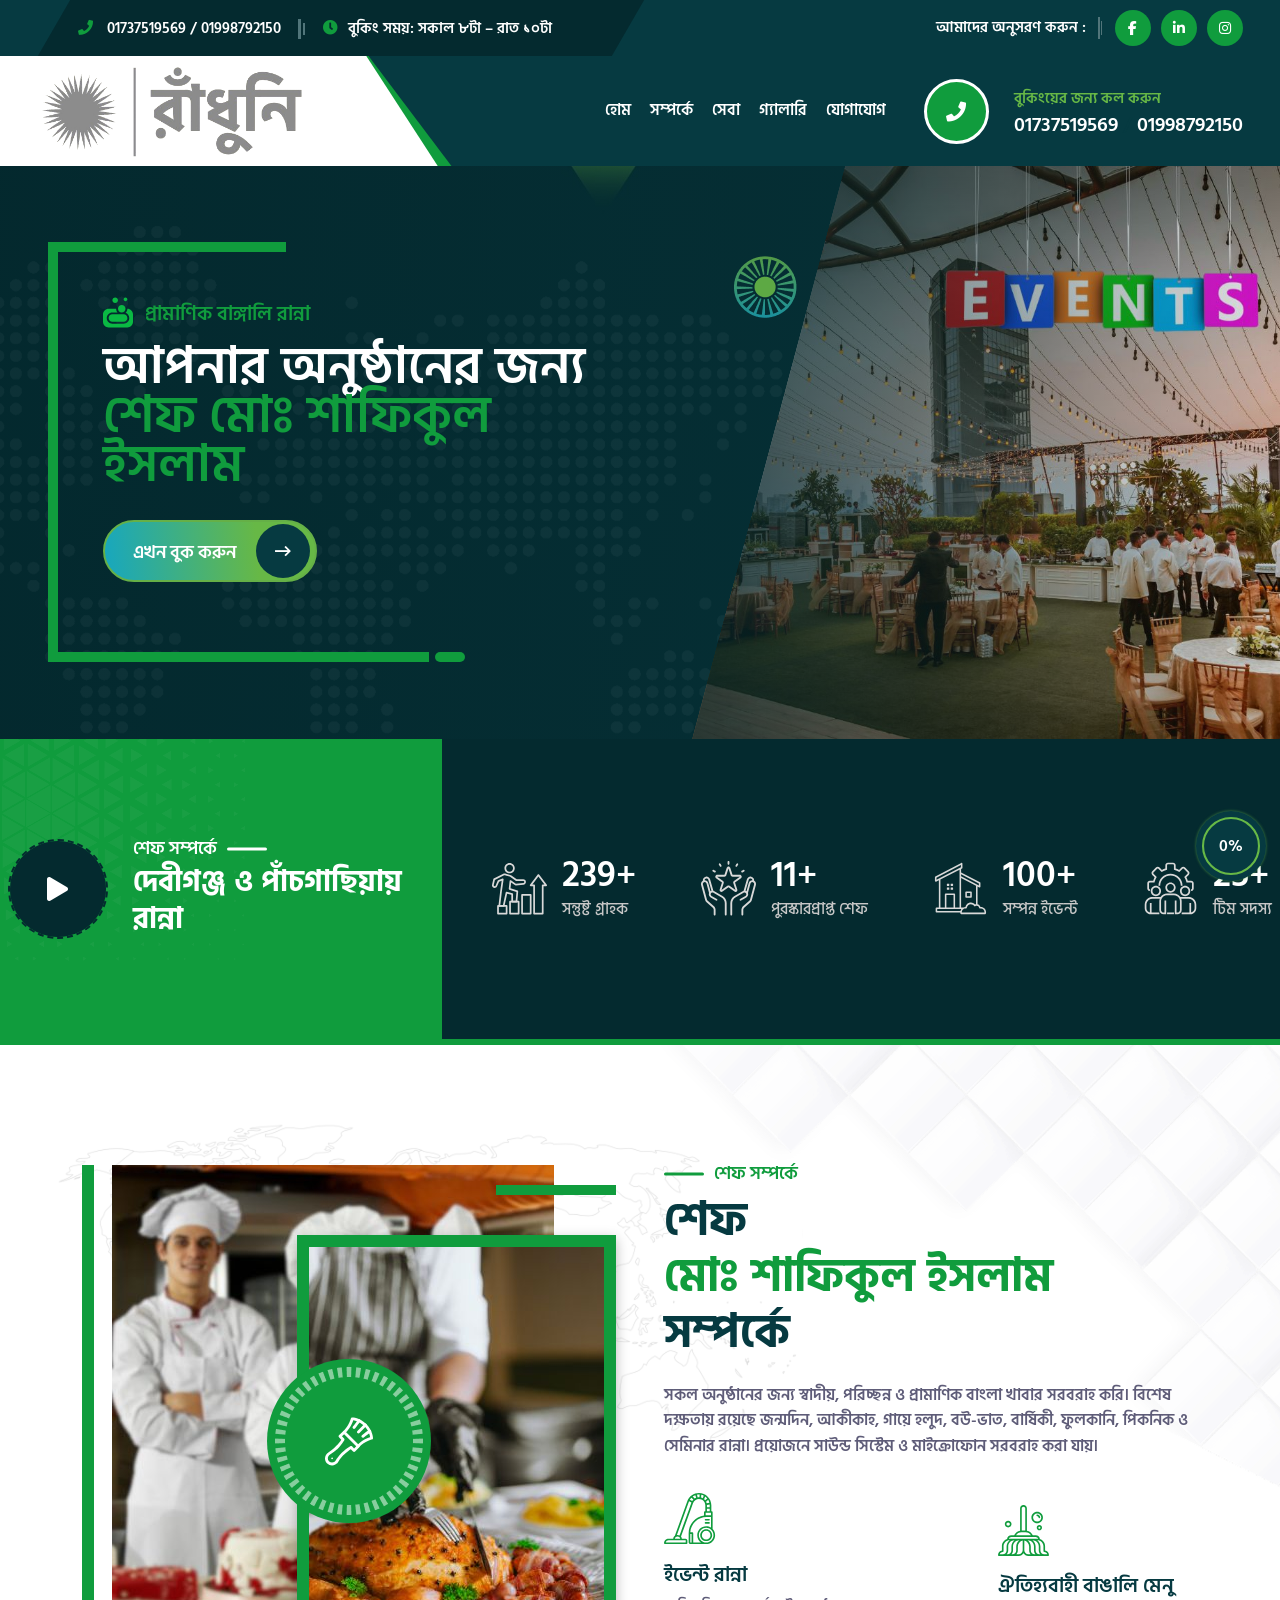
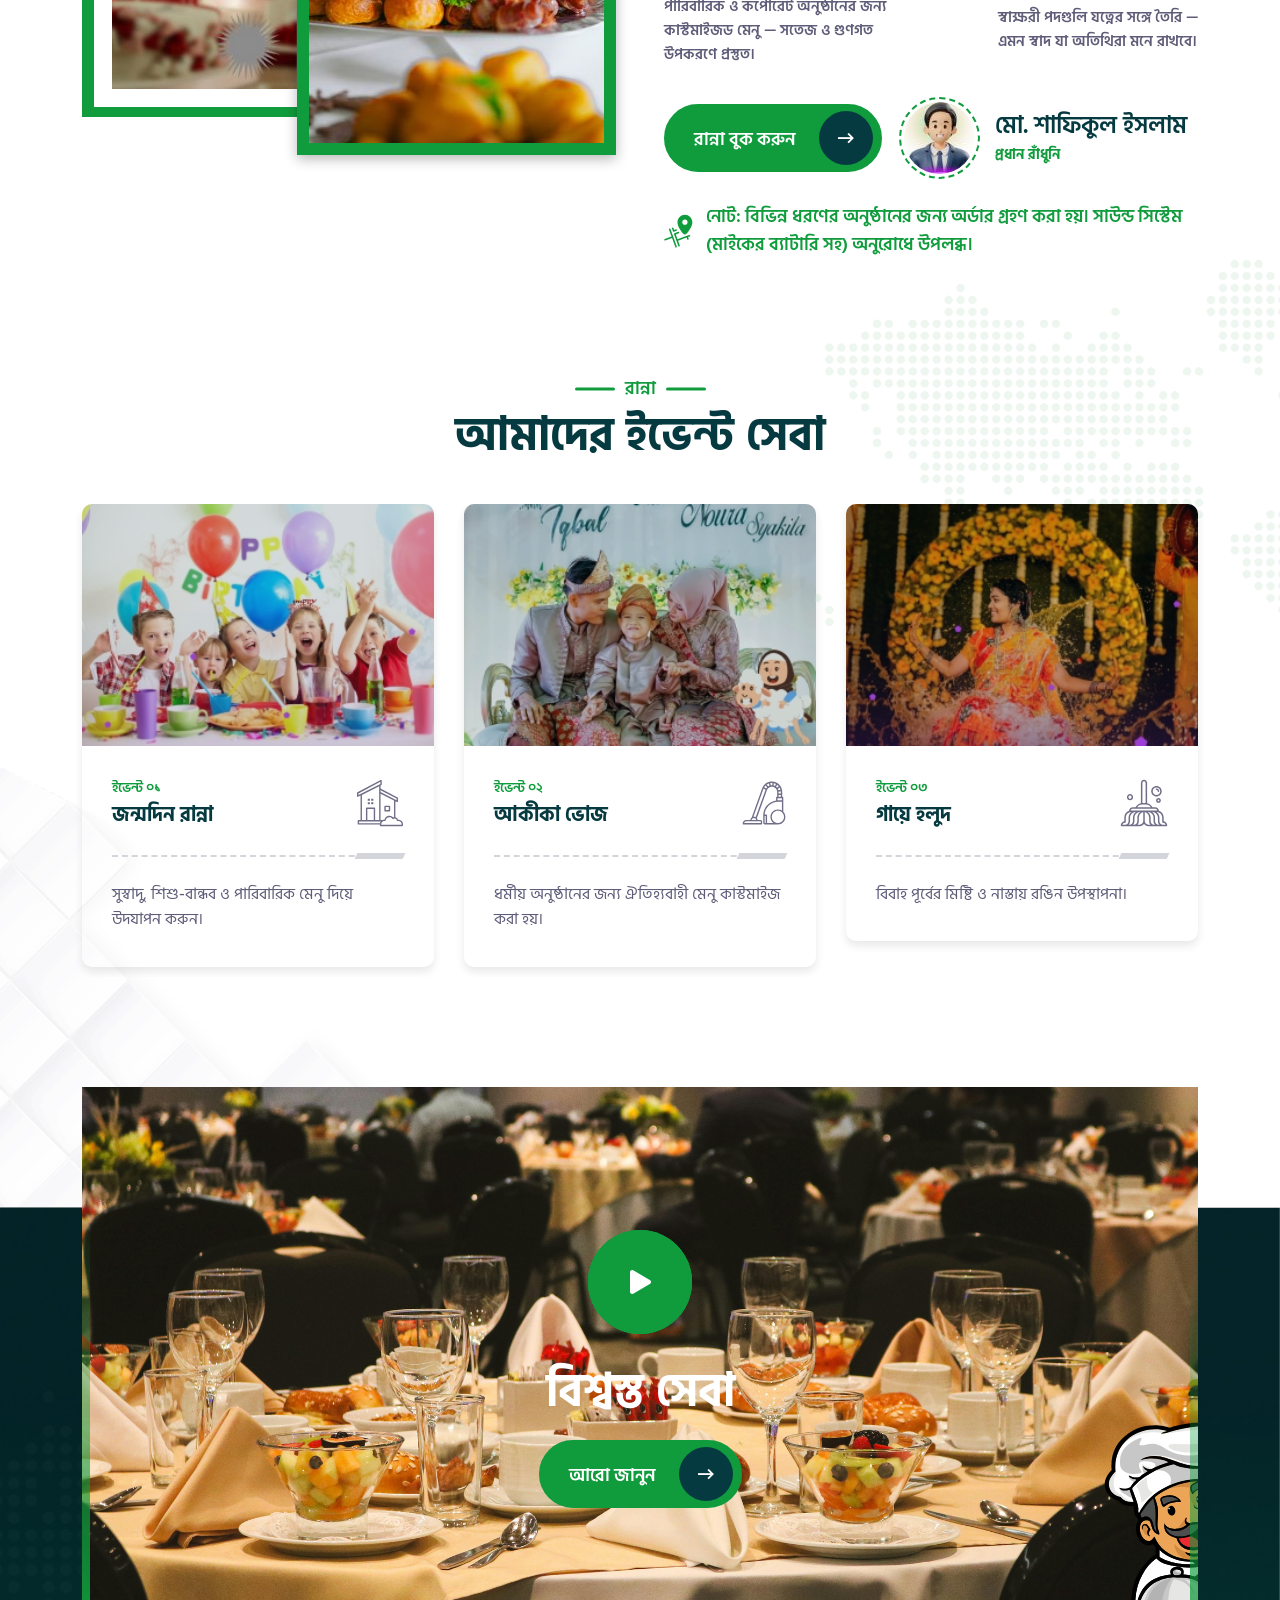
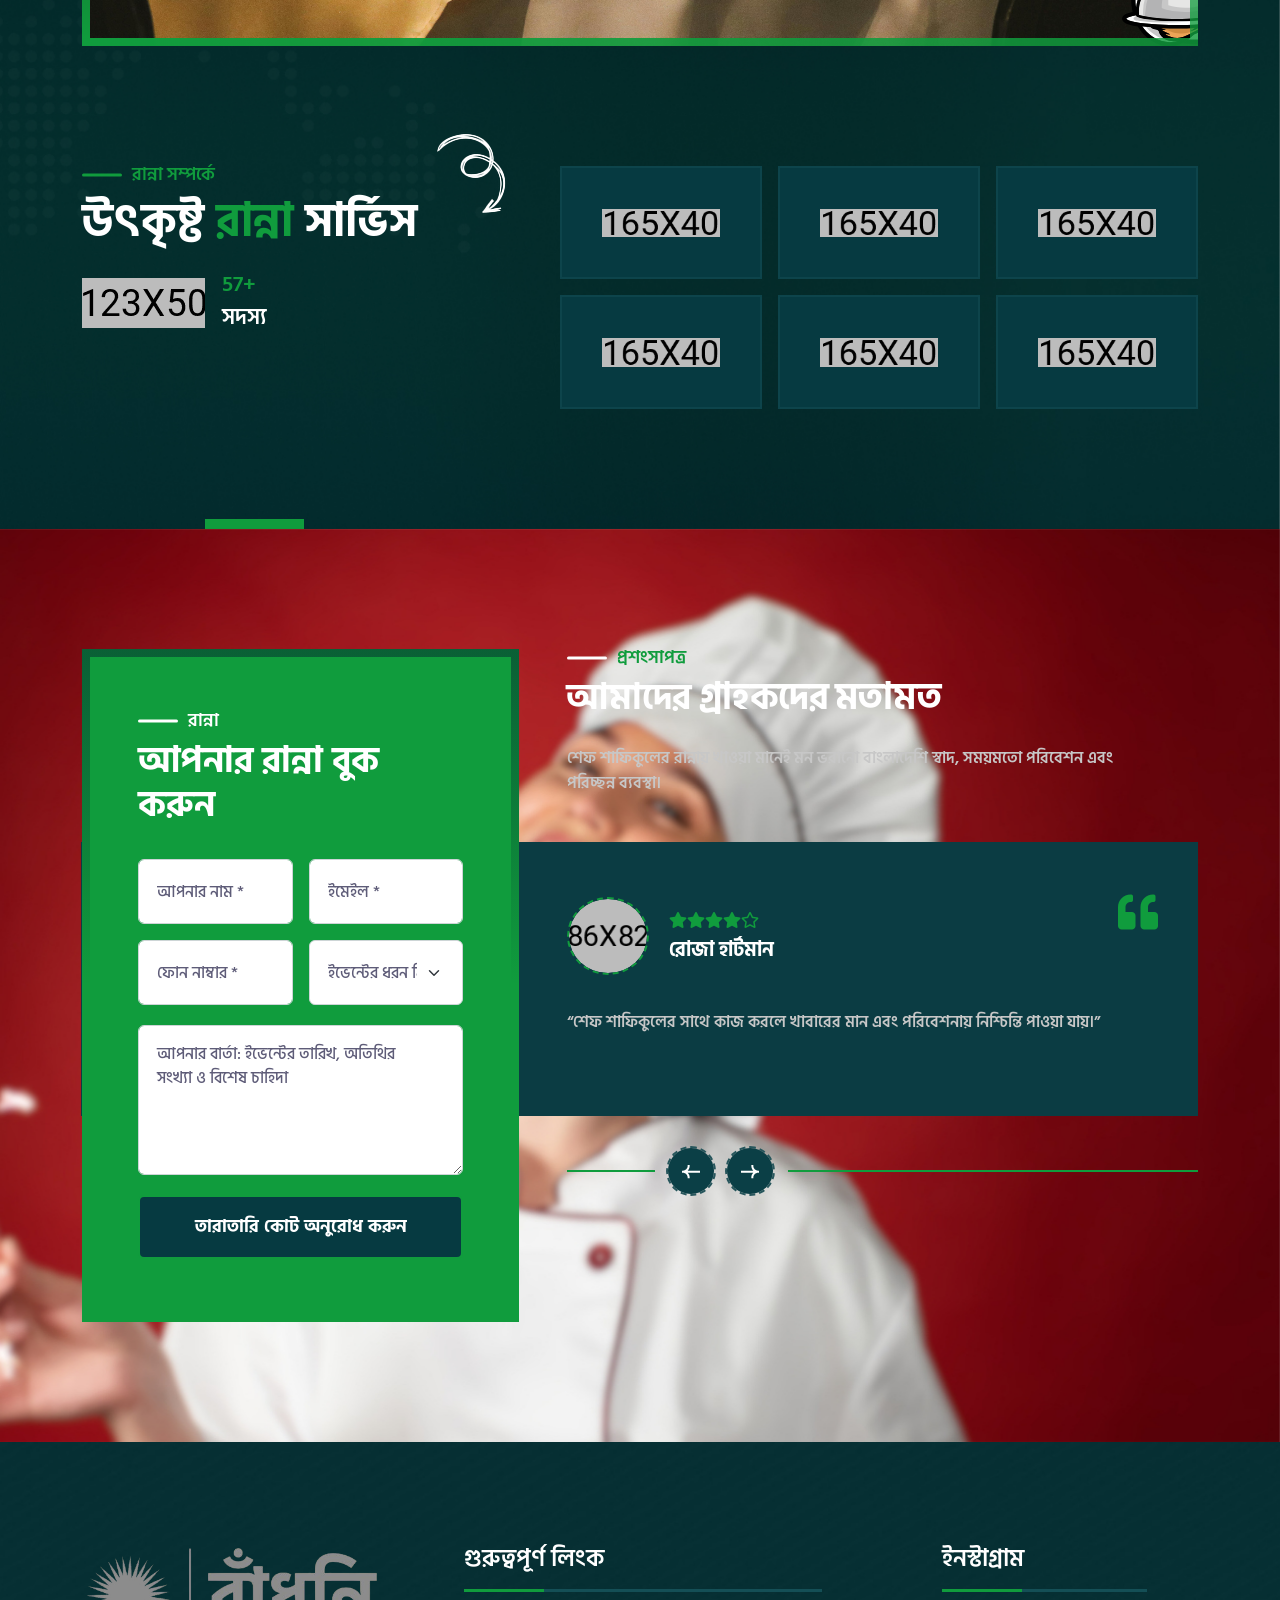
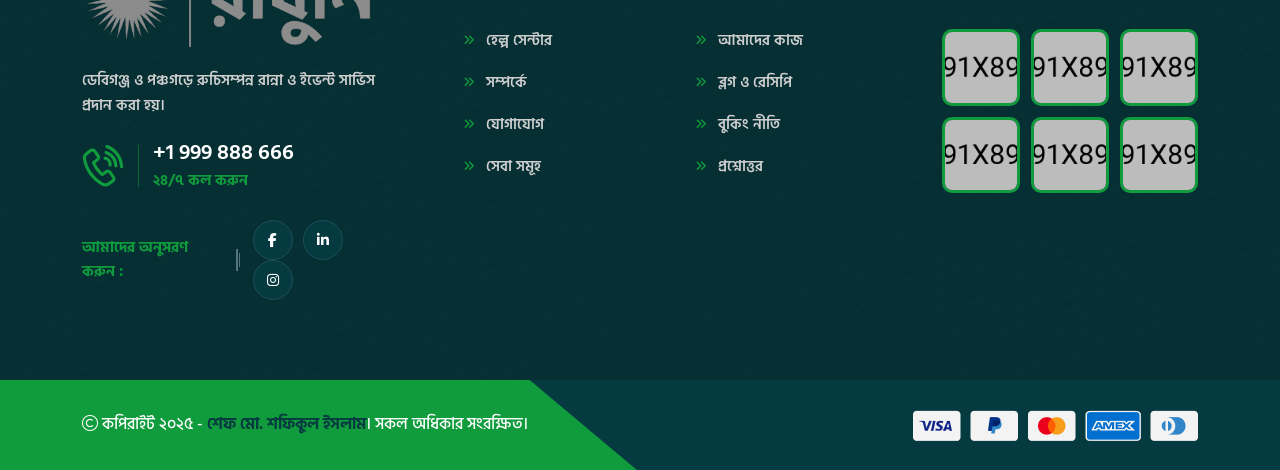
==== index.html @ 603c2bc7 "update" ====
<!DOCTYPE html>
<html class="no-js" lang="bn">
  <head>
    <meta charset="utf-8" />
  <meta http-equiv="x-ua-compatible" content="ie=edge" />
  <title>শেফ মোঃ শাফিকুল ইসলাম | রান্না ও ইভেন্ট সার্ভিস | ডেবিগঞ্জ, পঞ্চগড়</title>
    <meta name="author" content="শেফ মোঃ শাফিকুল ইসলাম" />
    <meta
      name="description"
  content="শেফ মোঃ শাফিকুল ইসলানের ঐতিহ্যবাহী বাঙালি রান্না — জন্মদিন, আকীকাহ, গায়েহলুদ, বউভাত, বিবাহ বার্ষিকী, পিকনিক ও সেমিনার রান্না। ডেবিগঞ্জ ও পঞ্চগড়ে সেবা।"
    />
    <meta
      name="keywords"
  content="শেফ, রান্না, বাঙালি খাবার, ডেবিগঞ্জ, পঞ্চগড়, জন্মদিন, আকীকাহ, গায়েহলুদ, বউভাত, পিকনিক"
    />
  <meta name="robots" content="index,follow" />
  <meta name="theme-color" content="#109c3d" />
  <link rel="canonical" href="https://example.com/" />
  <meta property="og:title" content="শেফ মোঃ শাফিকুল ইসলাম | রাণ্না ও ইভেন্ট সার্ভিস" />
  <meta property="og:description" content="শেফ শাফিকুল ইসলামের ব্যক্তিগত রান্না, ইভেন্ট ক্যাটারিং, বিয়ে ও পার্টি সেবা।" />
  <meta property="og:type" content="website" />
  <meta property="og:url" content="https://example.com/" />
  <meta property="og:image" content="assets/img/logo.png" />

    <!-- Mobile Specific Metas -->
    <meta name="viewport" content="width=device-width, initial-scale=1, shrink-to-fit=no" />

    <!-- Favicons - Place favicon.ico in the root directory -->
    <link rel="shortcut icon" href="assets/img/favicon.ico" type="image/x-icon" />
    <link rel="icon" href="assets/img/favicon.ico" type="image/x-icon" />

    <!--==============================
	  Google Fonts
	============================== -->
    <link rel="preconnect" href="https://fonts.googleapis.com" />
    <link rel="preconnect" href="https://fonts.gstatic.com" crossorigin />
    <link
      href="https://fonts.googleapis.com/css2?family=Hind+Siliguri:wght@300;400;500;600;700&display=swap"
      rel="stylesheet"
    />
    <!-- Using Hind Siliguri as the primary site font -->

    <!--==============================
	    All CSS File
	============================== -->
    <!-- Bootstrap -->
    <link rel="stylesheet" href="assets/css/bootstrap.min.css" />
    <!-- Fontawesome Icon -->
    <link rel="stylesheet" href="assets/css/fontawesome.min.css" />
    <!-- Magnific Popup -->
    <link rel="stylesheet" href="assets/css/magnific-popup.min.css" />
    <!-- Slick Slider -->
    <link rel="stylesheet" href="assets/css/slick.min.css" />
    <!-- animate js -->
    <link rel="stylesheet" href="assets/css/animate.min.css" />
    <!-- Theme Custom CSS -->
    <link rel="stylesheet" href="assets/css/style.css" />
  </head>

  <body>
    <!--[if lte IE 9]>
      <p class="browserupgrade">
        আপনি একটি <strong>পুরনো</strong> ব্রাউজার ব্যবহার করছেন। অনুগ্রহ করে
        <a href="https://browsehappy.com/">আপনার ব্রাউজার আপডেট করুন</a> যাতে আপনার অভিজ্ঞতা ও নিরাপত্তা উন্নত হয়।
      </p>
    <![endif]-->

    <!--********************************
   		Code Start From Here 
	******************************** -->

    <!--==============================
	Preloader
	==============================-->
    <div class="preloader">
      <button class="vs-btn preloaderCls">প্রলোডার বন্ধ করুন</button>
      <div class="preloader-inner">
        <img src="assets/img/logo.png" alt="লোগো" />
        <span class="loader"></span>
      </div>
    </div>
    <!--==============================
    Mobile Menu
    ============================== -->
   <div class="vs-menu-wrapper">
      <div class="vs-menu-area text-center">
        <button class="vs-menu-toggle"><i class="fal fa-times"></i></button>
        <div class="mobile-logo">
          <a href="index.html"><img src="assets/img/logo-dark.svg" alt="cleaning" />
          </a>
        </div>
        <div class="vs-mobile-menu">
          <ul>
            <li>
              <a href="index.html">হোম</a>
            </li>
            <li>
              <a href="about.html">সম্পর্কে
              </a>
            </li>
            <li>
              <a href="service.html">
                সেবা
              </a>
            </li>
            <li>
              <a href="contact.html">যোগাযোগ</a>
            </li>
          </ul>
        </div>
      </div>
    </div>
    <!-- Search bar removed -->
    <!--==============================
    Header Area
    ==============================-->
    <header class="vs-header header-layout1">
      <div class="header-top">
        <div class="main-container2">
          <div class="row justify-content-md-between justify-content-center align-items-center">
            <div class="col-auto d-md-block d-none">
              <div class="header-links">
                <ul>
                  <li>
                    <i class="fa-solid fa-phone"></i>
                    <a href="tel:01737519569">01737519569</a> /
                    <a href="tel:01998792150">01998792150</a>
                  </li>
                  <li class="d-lg-inline d-none"><i class="fa-regular fa-clock"></i>বুকিং সময়: সকাল ৮টা – রাত ১০টা</li>
                </ul>
              </div>
            </div>
            <div class="col-auto">
              <div class="social-style1">
                <span class="social-title">আমাদের অনুসরণ করুন :</span>
                <div class="social-icon">
                  <a href="#"><i class="fa-brands fa-facebook-f"></i></a>
                  <a href="#"><i class="fa-brands fa-linkedin-in"></i></a>
                  <a href="#"><i class="fa-brands fa-instagram"></i></a>
                </div>
              </div>
            </div>
          </div>
        </div>
      </div>
      <div class="sticky-wrapper style2">
        <div class="sticky-active">
          <div class="menu-area">
            <div class="main-container2">
              <div class="row align-items-center justify-content-between">
                <div class="col-auto">
                  <div class="header-logo">
                    <a href="index.html">
                      <img src="assets/img/logo.png" alt="লোগো" />
                    </a>
                  </div>
                </div>
                <div class="col">
                  <nav class="main-menu menu-style2 d-none d-lg-block">
                    <ul>
                      <li><a href="index.html" class="active">হোম</a></li>
                      <li><a href="about.html">সম্পর্কে</a></li>
                      <li><a href="service.html">সেবা</a></li>
                      <li><a href="portfolio.html">গ্যালারি</a></li>
                      <li><a href="contact.html">যোগাযোগ</a></li>
                    </ul>
                  </nav>
                </div>
                <div class="col-auto d-lg-none">
                  <button class="vs-menu-toggle d-inline-block">
                    <i class="fa-light fa-bars"></i>
                  </button>
                </div>
                <div class="col-auto d-lg-block d-none">
                  <div class="header-inner">
                    <div class="header-icons">
                      <a class="icon-btn" href="#"><i class="fa-solid fa-phone"></i></a>
                    </div>
                    <div class="contact-content">
                      <p class="contact-text">বুকিংয়ের জন্য কল করুন</p>
                      <h6 class="contact-title">
                        <a href="tel:01737519569">01737519569</a> / <a href="tel:01998792150">01998792150</a>
                      </h6>
                    </div>
                  </div>
                </div>
              </div>
            </div>
          </div>
        </div>
      </div>
    </header>
    <!--********************************
			Start Main Content
	  ******************************** -->
    <!-- Hero Area -->
  <section class="vs-hero__layout1" data-wow-delay="0.25s" aria-label="হিরো">
      <div class="vs-hero__item" data-bg-src="assets/img/bg/hero-bg-1.jpg">
        <div class="main-container3 position-relative z-index">
          <div class="row justify-content-end align-items-center">
            <div class="col-lg-6 position-relative">
              <div class="vs-hero__content">
                <div class="vs-hero__subtitle wow animate__fadeInUp" data-wow-delay="0.90s">
                  <span class="icon"><img src="assets/img/icon/satisfaction-icon.svg" alt="হিরো আইকন" /></span>প্রামাণিক
                  বাঙ্গালি রান্না
                </div>
                <h1 class="vs-hero__title wow animate__fadeInUp" data-wow-delay="0.85s">
                  আপনার অনুষ্ঠানের জন্য <span class="vs-hero__title--highlight">শেফ মোঃ শাফিকুল ইসলাম</span>
                </h1>
                <a class="vs-btn2 wow animate__fadeInUp" data-wow-delay="0.95s" href="contact.html"
                  >এখন বুক করুন<i class="fa-regular fa-arrow-right-long"></i
                ></a>
                <span class="dot-shape"></span>
              </div>
              <span class="shape-mockup hero-shep2 moving" style="left: -110px; bottom: -30px"
                ><img src="assets/img/shapes/clean1.png" alt="হিরো উপাদান"
              /></span>
            </div>
            <div class="col-lg-6">
              <div class="vs-hero__image position-relative">
                <div class="main-img vs-carousel" data-fade="true" data-autoplay="true">
                  <div class="slide-item">
                    <img src="assets/img/hero/hero-img-1-1.jpg" alt="হিরো ছবি" />
                  </div>
                  <div class="slide-item">
                    <img src="assets/img/hero/hero-img-1-2.jpg" alt="হিরো ছবি" loading="lazy" />
                  </div>
                </div>
                <span
                  class="shape-mockup hero-shep3 custome-sheap1 wow animate__zoomIn"
                  data-wow-delay="0.90s"
                  style="left: -50px; bottom: 0"
                  ><img src="assets/img/shapes/hero-shep-1-1.svg" alt="হিরো উপাদান"
                /></span>
                <span
                  class="shape-mockup hero-shep4 custome-sheap1 wow animate__zoomIn"
                  data-wow-delay="0.80s"
                  style="left: -130px; bottom: 0"
                  ><img src="assets/img/shapes/hero-shep-1-2.svg" alt="হিরো উপাদান"
                /></span>
                <span class="shape-mockup hero-shep5 spin d-lg-block d-none" style="left: 75px; top: 90px"
                  ><img src="assets/img/shapes/circle-1.png" alt="হিরো উপাদান"
                /></span>
              </div>
            </div>
          </div>
        </div>
      </div>
      <div class="bubbles d-lg-block d-none">
        <div class="bubble"></div>
        <div class="bubble"></div>
        <div class="bubble"></div>
        <div class="bubble"></div>
        <div class="bubble"></div>
        <div class="bubble"></div>
        <div class="bubble"></div>
      </div>
      <span class="shape-mockup wow animate__fadeInLeft" data-wow-delay="0.80s" style="left: 0px; top: 60px"
        ><img src="assets/img/shapes/hero-sheap3.png" alt="হিরো উপাদান"
      /></span>
    </section>
    <!-- Hero Area End -->
    <!-- Counter Area -->
  <div class="vs-counter__layout1 position-relative">
      <div class="main-container4">
        <div class="row align-items-center justify-content-sm-center">
          <div class="col-md-auto">
            <div class="vs-counter__inner">
              <div class="play-video">
                <a href="https://www.youtube.com/watch?v=moYayPRgaY0" class="play-btn2 popup-video"
                  ><i class="fa-solid fa-play"></i
                ></a>
              </div>
              <div class="vs-counter__content">
                <div class="wow animate__fadeInUp" data-wow-delay="0.25s">
                  <div class="title-area title-anime animation-style1">
                    <span class="sec-subtitle justify-content-center title-anime__title">শেফ সম্পর্কে</span>
                    <h2 class="sec-title title-anime__title">দেবীগঞ্জ ও পাঁচগাছিয়ায় রান্না</h2>
                  </div>
                </div>
              </div>
              <span class="shape-mockup custom-sheap" style="left: -35%; top: 0px"
                ><img src="assets/img/shapes/counter-shep2.png" alt="কাউন্টার উপাদান"
              /></span>
            </div>
          </div>
          <div class="col">
            <div class="counter-style1">
              <div class="row g-5 z-index-common justify-content-lg-between justify-content-center align-items-center">
                <div class="col-xl-auto col-lg-6 col-6">
                  <div class="media-style">
                    <div class="media-inner">
                      <span class="counter-icon"><img src="assets/img/icon/counter-icon-1-1.svg" alt="আইকন" /></span>
                      <div class="media-counter">
                        <div class="media-count">
                          <h2 class="media-title h3 counter-number" data-count="950">00</h2>
                          <span class="count-icon">+</span>
                        </div>
                        <p class="media-text">সন্তুষ্ট গ্রাহক</p>
                      </div>
                    </div>
                  </div>
                </div>
                <div class="col-xl-auto col-lg-6 col-6">
                  <div class="media-style">
                    <div class="media-inner">
                      <span class="counter-icon"><img src="assets/img/icon/counter-icon-1-2.svg" alt="আইকন" /></span>
                      <div class="media-counter">
                        <div class="media-count">
                          <h2 class="media-title h3 counter-number" data-count="45">00</h2>
                          <span class="count-icon">+</span>
                        </div>
                        <p class="media-text">পুরস্কারপ্রাপ্ত শেফ</p>
                      </div>
                    </div>
                  </div>
                </div>
                <div class="col-xl-auto col-lg-6 col-6">
                  <div class="media-style">
                    <div class="media-inner">
                      <span class="counter-icon"><img src="assets/img/icon/counter-icon-1-3.svg" alt="আইকন" /></span>
                      <div class="media-counter">
                        <div class="media-count">
                          <h2 class="media-title h3 counter-number" data-count="400">00</h2>
                          <span class="count-icon">+</span>
                        </div>
                        <p class="media-text">সম্পন্ন ইভেন্ট</p>
                      </div>
                    </div>
                  </div>
                </div>
                <div class="col-xl-auto col-lg-6 col-6">
                  <div class="media-style">
                    <div class="media-inner">
                      <span class="counter-icon"><img src="assets/img/icon/counter-icon-1-4.svg" alt="আইকন" /></span>
                      <div class="media-counter">
                        <div class="media-count">
                          <h2 class="media-title h3 counter-number" data-count="100">00</h2>
                          <span class="count-icon">+</span>
                        </div>
                        <p class="media-text">টিম সদস্য</p>
                      </div>
                    </div>
                  </div>
                </div>
              </div>
            </div>
          </div>
        </div>
      </div>
      <span class="shape-mockup" style="left: 0; top: 0px">
        <img src="assets/img/shapes/counter-bg-shep1.png" alt="কাউন্টার উপাদান" loading="lazy" />
      </span>
    </div>
    <!-- Counter Area End -->
    <!-- About Area  -->
    <section class="about-layout1 space-top">
      <div class="container">
        <div class="row gx-60 g-5 justify-content-center">
          <div class="col-xl-6">
            <div class="img-box1 wow animate__fadeInUp" data-wow-delay="0.55s">
              <div class="img-icon">
                <img src="assets/img/icon/about-icon1.svg" alt="আইকন" />
                <span class="icon-shep">
                  <img src="assets/img/shapes/about-icon-shape1.png" alt="আকৃতি" class="spin" />
                </span>
              </div>
              <div class="img1">
                <a href="about.html"><img src="assets/img/about/about-img-1-1.jpg" alt="পরিচিতি ছবি" loading="lazy" /></a>
              </div>
              <div class="img2">
                <a href="about.html"><img src="assets/img/about/about-img-1-2.jpg" alt="পরিচিতি ছবি" loading="lazy" /></a>
              </div>
            </div>
          </div>
          <div class="col-xl-6">
            <div class="about-content">
              <div class="wow animate__fadeInUp" data-wow-delay="0.25s">
                <div class="title-area title-anime animation-style2">
                  <span class="sec-subtitle left-shape justify-content-center title-anime__title">শেফ সম্পর্কে</span>
                  <h2 class="sec-title title-anime__title">
                    শেফ <span class="title-highlight">মোঃ শাফিকুল ইসলাম</span> সম্পর্কে
                  </h2>
                </div>
                <p class="about-text">
                  সকল অনুষ্ঠানের জন্য স্বাদীয়, পরিচ্ছন্ন ও প্রামাণিক বাংলা খাবার সরবরাহ করি। বিশেষ দক্ষতায় রয়েছে
                  জন্মদিন, আকীকাহ, গায়ে হলুদ, বউ-ভাত, বার্ষিকী, ফুলকানি, পিকনিক ও সেমিনার রান্না। প্রয়োজনে সাউন্ড
                  সিস্টেম ও মাইক্রোফোন সরবরাহ করা যায়।
                </p>
              </div>
              <div class="about-box1 wow animate__fadeInUp" data-wow-delay="0.25s">
                <div class="about-item">
                  <span class="item-icon">
                    <img src="assets/img/icon/about-icon2.svg" alt="আইকন" />
                  </span>
                  <h2 class="item-title h6">ইভেন্ট রান্না</h2>
                  <p class="item-text">
                    পারিবারিক ও কর্পোরেট অনুষ্ঠানের জন্য কাস্টমাইজড মেনু — সতেজ ও গুণগত উপকরণে প্রস্তুত।
                  </p>
                </div>
                <div class="about-item">
                  <span class="item-icon">
                    <img src="assets/img/icon/about-icon3.svg" alt="আইকন" />
                  </span>
                  <h2 class="item-title h6">ঐতিহ্যবাহী বাঙালি মেনু</h2>
                  <p class="item-text">স্বাক্ষরী পদগুলি যত্নের সঙ্গে তৈরি — এমন স্বাদ যা অতিথিরা মনে রাখবে।</p>
                </div>
              </div>
              <div class="about-inner wow animate__fadeInUp" data-wow-delay="0.25s">
                <a class="vs-btn2" href="contact.html">রান্না বুক করুন <i class="fa-regular fa-arrow-right-long"></i></a>
                <div class="author-box">
                  <img src="assets/img/about/author-img.jpg" alt="লেখকের ছবি" />
                  <div class="author-content">
                    <h2 class="title h5">মো. শাফিকুল ইসলাম</h2>
                    <p class="desi">প্রধান রাঁধুনি</p>
                  </div>
                </div>
              </div>
              <div class="about-notice wow animate__fadeInUp" data-wow-delay="0.30s">
                <span class="notice-icon"><img src="assets/img/icon/about-icon4.svg" alt="আইকন" /></span>
                <p class="notice-text">
                  নোট: বিভিন্ন ধরণের অনুষ্ঠানের জন্য অর্ডার গ্রহণ করা হয়। সাউন্ড সিস্টেম (মাইকের ব্যাটারি সহ) অনুরোধে
                  উপলব্ধ।
                </p>
              </div>
            </div>
          </div>
        </div>
      </div>
      <span class="shape-mockup z-index-n1 d-lg-block d-none" style="left: 52px; top: 0px"
        ><img src="assets/img/shapes/about-shape-1-1.png" alt="কাউন্টার উপাদান"
      /></span>
      <span class="shape-mockup z-index-n1 d-xl-block d-none" style="right: 0; top: 0px"
        ><img src="assets/img/shapes/about-shape-1-2.png" alt="কাউন্টার উপাদান"
      /></span>
    </section>
    <!-- About Area End -->
    <!-- Service Area  -->
    <section class="vs-service__layout1 space position-relative">
      <div class="container custome-space-bottom">
        <div class="row justify-content-center">
          <div class="col-lg-6">
            <div
              class="title-area text-center wow animate__fadeInUp title-anime animation-style5"
              data-wow-delay="0.25s"
            >
              <span class="sec-subtitle justify-content-center title-anime__title">রান্না</span>
              <h2 class="sec-title title-anime__title">আমাদের ইভেন্ট  সেবা</h2>
            </div>
          </div>
        </div>
        <div
          class="row vs-carousel"
          data-slide-show="3"
          data-ml-slide-show="3"
          data-lg-slide-show="3"
          data-md-slide-show="2"
          data-autoplay="true"
          data-arrows="true"
        >
          <div class="col-lg-4 wow animate__fadeInUp" data-wow-delay="0.25s">
            <div class="vs-service__style1">
              <div class="vs-service__img">
                <a href="service-details.html">
                  <img src="assets/img/service/service-img-1-1.jpg" alt="সেবা ছবি" />
                </a>
              </div>
              <div class="vs-service__body">
                <div class="vs-service__header">
                  <div class="vs-service__content">
                    <p class="vs-service__subtitle">ইভেন্ট ০১</p>
                    <h2 class="vs-service__title h6"><a href="service.html">জন্মদিন রান্না</a></h2>
                  </div>
                  <div class="vs-service__icon">
                    <img src="assets/img/icon/service-icon-1-1.svg" alt="সেবা আইকন" />
                  </div>
                </div>
                <p class="vs-service__text">সুস্বাদু, শিশু‑বান্ধব ও পারিবারিক মেনু দিয়ে উদযাপন করুন।</p>
              </div>
            </div>
          </div>
          <div class="col-lg-4 wow animate__fadeInUp" data-wow-delay="0.45s">
            <div class="vs-service__style1">
              <div class="vs-service__img">
                <a href="service-details.html">
                  <img src="assets/img/service/service-img-1-2.jpg" alt="সেবা ছবি" />
                </a>
              </div>
              <div class="vs-service__body">
                <div class="vs-service__header">
                  <div class="vs-service__content">
                    <p class="vs-service__subtitle">ইভেন্ট ০২</p>
                    <h2 class="vs-service__title h6"><a href="service.html">আকীকা ভোজ</a></h2>
                  </div>
                  <div class="vs-service__icon">
                    <img src="assets/img/icon/service-icon-1-2.svg" alt="সেবা আইকন" />
                  </div>
                </div>
                <p class="vs-service__text">ধর্মীয় অনুষ্ঠানের জন্য ঐতিহ্যবাহী মেনু কাস্টমাইজ করা হয়।</p>
              </div>
            </div>
          </div>
          <div class="col-lg-4 wow animate__fadeInUp" data-wow-delay="0.65s">
            <div class="vs-service__style1">
              <div class="vs-service__img">
                <a href="service-details.html">
                  <img src="assets/img/service/service-img-1-3.jpg" alt="সেবা ছবি" />
                </a>
              </div>
              <div class="vs-service__body">
                <div class="vs-service__header">
                  <div class="vs-service__content">
                    <p class="vs-service__subtitle">ইভেন্ট ০৩</p>
                    <h2 class="vs-service__title h6"><a href="service.html">গায়ে হলুদ</a></h2>
                  </div>
                  <div class="vs-service__icon">
                    <img src="assets/img/icon/service-icon-1-3.svg" alt="সেবা আইকন" />
                  </div>
                </div>
                <p class="vs-service__text">বিবাহ পূর্বের মিষ্টি ও নাস্তায় রঙিন উপস্থাপনা।</p>
              </div>
            </div>
          </div>
          <div class="col-lg-4 wow animate__fadeInUp" data-wow-delay="0.85s">
            <div class="vs-service__style1">
              <div class="vs-service__img">
                <a href="service-details.html">
                  <img src="assets/img/service/service-img-1-4.jpg" alt="সেবা ছবি" />
                </a>
              </div>
              <div class="vs-service__body">
                <div class="vs-service__header">
                  <div class="vs-service__content">
                    <p class="vs-service__subtitle">ইভেন্ট ০৪</p>
                    <h2 class="vs-service__title h6"><a href="service.html">বউ-ভাত রান্না</a></h2>
                  </div>
                  <div class="vs-service__icon">
                    <img src="assets/img/icon/service-icon-1-4.svg" alt="সেবা আইকন" />
                  </div>
                </div>
                <p class="vs-service__text">বিবাহোত্তর আয়োজনে পরিপূর্ণ কোর্স মেনুসহ অভিজাত লাঞ্চ পরিবেশন।</p>
              </div>
            </div>
          </div>
          <div class="col-lg-4 wow animate__fadeInUp" data-wow-delay="0.95s">
            <div class="vs-service__style1">
              <div class="vs-service__img">
                <a href="service-details.html">
                  <img src="assets/img/service/service-img-1-5.jpg" alt="সেবা ছবি" />
                </a>
              </div>
              <div class="vs-service__body">
                <div class="vs-service__header">
                  <div class="vs-service__content">
                    <p class="vs-service__subtitle">ইভেন্ট ০৫</p>
                    <h2 class="vs-service__title h6"><a href="service.html">বার্ষিকী ও অন্যান্য</a></h2>
                  </div>
                  <div class="vs-service__icon">
                    <img src="assets/img/icon/service-icon-1-4.svg" alt="সেবা আইকন" />
                  </div>
                </div>
                <p class="vs-service__text">বার্ষিকী, ফুলকানি, পিকনিক ও সেমিনার পার্টির আয়োজন।</p>
              </div>
            </div>
          </div>
        </div>
      </div>
      <span class="shape-mockup z-index-n1 d-xl-block d-none" style="right: 0; top: 0px"
        ><img src="assets/img/shapes/service-shape-1.png" alt="কাউন্টার উপাদান"
      /></span>
      <span class="shape-mockup z-index-n1 custom-sheap" style="right: 0; bottom: 0px"
        ><img src="assets/img/shapes/service-shape-2.png" alt="কাউন্টার উপাদান"
      /></span>
      <span class="shape-mockup z-index-n1 d-xl-block d-none" style="left: 0; bottom: 0px"
        ><img src="assets/img/shapes/service-shape-3.png" alt="কাউন্টার উপাদান"
      /></span>
    </section>
    <!-- Service Area End  -->
    <!-- Client Area  -->
    <section class="vs-client__layout1 space-bottom" data-bg-src="assets/img/bg/client-bg1.jpg">
      <div class="container">
        <div class="video-style1 background-image" data-bg-src="assets/img/bg/video-bg1.png">
          <div class="row justify-content-center">
            <div class="video-area text-center">
              <a href="https://www.youtube.com/watch?v=moYayPRgaY0" class="play-btn popup-video">
                <i class="fa-solid fa-play"></i>
              </a>
            </div>
            <div class="col-xl-6">
              <div
                class="title-area text-center wow animate__fadeInUp title-anime animation-style2"
                data-wow-delay="0.3s"
                style="visibility: visible; animation-delay: 0.3s; animation-name: fadeInUp"
              >
                <h2 class="sec-title title-anime__title">বিশ্বস্ত সেবা</h2>
                <a class="vs-btn2" href="about.html">আরো জানুন <i class="fa-regular fa-arrow-right-long"></i></a>
              </div>
            </div>
          </div>
        </div>
      </div>
      <div class="container">
        <div class="row g-5">
          <div class="col-xl-5 position-relative wow animate__fadeInUp">
            <div class="title-area title-anime animation-style5">
              <span class="sec-subtitle left-shape justify-content-center title-anime__title">রান্না সম্পর্কে</span>
              <h2 class="sec-title text-white title-anime__title">
                উৎকৃষ্ট <span class="title-highlight">রান্না</span> সার্ভিস
              </h2>
            </div>
            <div class="vs-client__inner">
              <div class="author-img">
                <img src="assets/img/cleaning/cleaning-tumb-1.png" alt="পরিষ্কার থাম্বনেইল" />
              </div>
              <div class="vs-client__content">
                <span class="vs-client__subtitle">57+</span>
                <p class="vs-client__text">সদস্য</p>
              </div>
            </div>
            <span class="shape-mockup vs-slider-shape-1 d-xl-block d-none" style="right: 35px; top: -35px"
              ><img src="assets/img/shapes/cleaning-shapes-1.png" alt="কাউন্টার উপাদান"
            /></span>
          </div>
          <div class="col-xl-7">
            <div class="row gx-3 gy-3">
              <div class="col-xl-4 col-6 col-md-4 wow animate__fadeInUp" data-wow-delay="0.25s">
                <div class="vs-client__brand">
                  <img src="assets/img/brand/brand-1.png" alt="ব্র্যান্ড ছবি" />
                </div>
              </div>
              <div class="col-xl-4 col-6 col-md-4 wow animate__fadeInUp" data-wow-delay="0.35s">
                <div class="vs-client__brand">
                  <img src="assets/img/brand/brand-2.png" alt="ব্র্যান্ড ছবি" />
                </div>
              </div>
              <div class="col-xl-4 col-6 col-md-4 wow animate__fadeInUp" data-wow-delay="0.45s">
                <div class="vs-client__brand">
                  <img src="assets/img/brand/brand-3.png" alt="ব্র্যান্ড ছবি" />
                </div>
              </div>
              <div class="col-xl-4 col-6 col-md-4 wow animate__fadeInUp" data-wow-delay="0.65s">
                <div class="vs-client__brand">
                  <img src="assets/img/brand/brand-4.png" alt="ব্র্যান্ড ছবি" />
                </div>
              </div>
              <div class="col-xl-4 col-6 col-md-4 wow animate__fadeInUp" data-wow-delay="0.75s">
                <div class="vs-client__brand">
                  <img src="assets/img/brand/brand-5.png" alt="ব্র্যান্ড ছবি" />
                </div>
              </div>
              <div class="col-xl-4 col-6 col-md-4 wow animate__fadeInUp" data-wow-delay="0.85s">
                <div class="vs-client__brand">
                  <img src="assets/img/brand/brand-1.png" alt="ব্র্যান্ড ছবি" />
                </div>
              </div>
            </div>
          </div>
        </div>
      </div>
      <div class="common-line shape-mockup d-none d-xxl-block" style="top: -7px">
        <img src="assets/img/shapes/line-shep.png" alt="আকৃতি" />
      </div>
    </section>
    <!-- Client Area End -->
    
    <!-- Testimonial Area  -->
    <section class="vs-testi__layout1 space" data-bg-src="assets/img/bg/testi-bg1.jpg">
      <div class="container">
        <div class="row gx-60 g-5">
          <div class="col-xl-5">
            <div class="vs-testi__form1 wow animate__fadeInUp" data-wow-delay="0.45s">
              <div class="title-area text-left wow animate__fadeInUp" data-wow-delay="0.25s">
                <span class="sec-subtitle text-white left-shape justify-content-center">রান্না</span>
                <h2 class="sec-title text-white">আপনার রান্না বুক করুন</h2>
              </div>
              <div class="vs-comment-form">
                <div id="respond">
                  <form action="mail.php" method="post" class="ajax-contact">
                    <div class="row gx-3">
                      <div class="col-md-6 form-group">
                        <input name="fname" type="text" class="form-control" placeholder="আপনার নাম *" required="" />
                      </div>
                      <div class="col-md-6 form-group">
                        <input name="email" type="email" class="form-control" placeholder="ইমেইল *" required="" />
                      </div>
                      <div class="col-md-6 form-group">
                        <input
                          name="number"
                          type="number"
                          class="form-control"
                          placeholder="ফোন নাম্বার *"
                          required=""
                        />
                      </div>
                      <div class="col-md-6 form-group">
                        <select name="subject" id="subject">
                          <option selected="" disabled="" hidden="">ইভেন্টের ধরন নির্বাচন করুন</option>
                          <option>জন্মদিন</option>
                          <option>আকীকাহ</option>
                          <option>গায়ে হলুদ</option>
                          <option>বউ-ভাত</option>
                          <option>বার্ষিকী</option>
                          <option>ফুলকানি</option>
                          <option>পিকনিক</option>
                          <option>সেমিনার / পার্টি</option>
                        </select>
                      </div>
                      <div class="col-12 form-group mt-1 mb-20">
                        <textarea
                          name="message"
                          class="form-control"
                          placeholder="আপনার বার্তা: ইভেন্টের তারিখ, অতিথির সংখ্যা ও বিশেষ চাহিদা"
                          required=""
                        ></textarea>
                      </div>
                      <div class="col-12 form-group mb-0">
                        <button class="vs-btn" type="submit">তারাতারি কোট অনুরোধ করুন</button>
                      </div>
                    </div>
                  </form>
                  <p class="form-messages mb-0 mt-3"></p>
                </div>
              </div>
            </div>
          </div>
          <div class="col-xl-7">
            <div class="vs-testi__inner">
              <div
                class="title-area text-left wow animate__fadeInUp title-anime animation-style5"
                data-wow-delay="0.25s"
              >
                <span class="sec-subtitle left-shape justify-content-center title-anime__title">প্রশংসাপত্র</span>
                <h2 class="sec-title text-white title-anime__title">আমাদের গ্রাহকদের মতামত</h2>
                <p class="sec-text">
                  শেফ শাফিকুলের রান্নায় খাওয়া মানেই মন ভরানো বাংলাদেশি স্বাদ, সময়মতো পরিবেশন এবং পরিচ্ছন্ন ব্যবস্থা।
                </p>
              </div>
              <div class="vs-testi__items wow animate__fadeInUp" data-wow-delay="0.35s">
                <div class="vs-carousel testi-slider" data-autoplay="true" data-fade="true">
                  <div class="vs-testi__style1">
                    <span class="vs-testi__icon"><i class="fa-solid fa-quote-left"></i></span>
                    <div class="vs-testi__top">
                      <div class="vs-testi__image">
                        <img class="img1" src="assets/img/testimonial/testi-1-1.png" alt="প্রশংসাপত্র" />
                      </div>
                      <div class="vs-testi__author">
                        <div class="star-rating">
                          <i class="fa-solid fa-star"></i>
                          <i class="fa-solid fa-star"></i>
                          <i class="fa-solid fa-star"></i>
                          <i class="fa-solid fa-star"></i>
                          <!-- <i class="fa-solid fa-star"></i> -->
                          <i class="fa-regular fa-star"></i>
                        </div>
                        <h3 class="vs-testi__title">রোজা হার্টমান</h3>
                      </div>
                    </div>
                    <div class="vs-testi__content">
                      <p class="vs-testi__text">
                        “শেফ শাফিকুলের সাথে কাজ করলে খাবারের মান এবং পরিবেশনায় নিশ্চিন্তি পাওয়া যায়।”
                      </p>
                    </div>
                  </div>
                  <div class="vs-testi__style1">
                    <span class="vs-testi__icon"><i class="fa-solid fa-quote-left"></i></span>
                    <div class="vs-testi__top">
                      <div class="vs-testi__image">
                        <img class="img1" src="assets/img/testimonial/testi-1-1.png" alt="প্রশংসাপত্র" />
                      </div>
                      <div class="vs-testi__author">
                        <div class="star-rating">
                          <i class="fa-solid fa-star"></i>
                          <i class="fa-solid fa-star"></i>
                          <i class="fa-solid fa-star"></i>
                          <i class="fa-solid fa-star"></i>
                          <i class="fa-solid fa-star"></i>
                          <!-- <i class="fa-regular fa-star"></i> -->
                        </div>
                        <h3 class="vs-testi__title">আলেকজান্ডার পল</h3>
                      </div>
                    </div>
                    <div class="vs-testi__content">
                      <p class="vs-testi__text">
                        “শেফ শাফিকুলের খাওয়ায় ও সার্ভিসে আমরা সম্পূর্ণ সন্তুষ্ট — খাবার গুণমান ও পরিবেশন সবই দুর্দান্ত।”
                      </p>
                    </div>
                  </div>
                </div>
              </div>
              <div class="custom-arraw wow animate__fadeInUp" data-wow-delay="0.45s">
                <div class="icon-arraw slick-prev" data-slick-prev=".testi-slider">
                  <button class="icon-btn2">
                    <img src="assets/img/icon/arraw-right.svg" alt="আইকন" />
                  </button>
                </div>
                <div class="icon-arraw slick-next" data-slick-next=".testi-slider">
                  <button class="icon-btn2">
                    <img src="assets/img/icon/arraw-left.svg " alt="আইকন" />
                  </button>
                </div>
              </div>
            </div>
          </div>
        </div>
      </div>
      <div class="common-line shape-mockup d-none d-xxl-block" style="top: -7px">
        <img src="assets/img/shapes/line-shep.png" alt="আকৃতি" />
      </div>
    </section>
    <!-- Testimonial Area End  -->
    
    <!--********************************
			End Main Content
	******************************** -->

    <!--==============================
			Footer Area
	==============================-->
    <footer class="footer-wrapper footer-layout1">
      <div class="widget-area position-relative" data-bg-src="assets/img/bg/footer-bg-1-1.jpg">
        <div class="container">
          <div class="row g-4 justify-content-xl-center">
            <div class="col-xl-4 col-md-6">
              <div class="widget footer-widget">
                <div class="vs-widget-about">
                  <div class="footer-logo">
                    <a href="index.html"><img src="assets/img/logo.png" alt="লোগো" /></a>
                  </div>
                  <p class="footer-text">ডেবিগঞ্জ ও পঞ্চগড়ে রুচিসম্পন্ন রান্না ও ইভেন্ট সার্ভিস প্রদান করা হয়।</p>
                  <div class="contact-box">
                    <span class="icon"><img src="assets/img/icon/call-icon.svg" alt="আইকন" /></span>
                    <div class="contact-content">
                      <h6 class="contact-title"><a href="#">+1 999 888 666</a></h6>
                      <p class="contact-text">২৪/৭ কল করুন</p>
                    </div>
                  </div>

                  <div class="social-style1">
                    <span class="social-title">আমাদের অনুসরণ করুন :</span>
                    <div class="social-icon">
                      <a href="#"><i class="fa-brands fa-facebook-f"></i></a>
                      <a href="#"><i class="fa-brands fa-linkedin-in"></i></a>
                      <a href="#"><i class="fa-brands fa-instagram"></i></a>
                    </div>
                  </div>
                </div>
              </div>
            </div>
            <div class="col-xl-5 col-md-6">
              <div class="widget widget_categories footer-widget">
                <h3 class="widget_title">গুরুত্বপূর্ণ লিংক</h3>
                <ul>
                  <li><a href="contact.html">হেল্প সেন্টার</a></li>
                  <li><a href="about.html">সম্পর্কে</a></li>
                  <li><a href="contact.html">যোগাযোগ</a></li>
                  <li><a href="service.html">সেবা সমূহ</a></li>

                  <li><a href="portfolio.html">আমাদের কাজ</a></li>
                  <li><a href="blog.html">ব্লগ ও রেসিপি</a></li>
                  <li><a href="#">বুকিং নীতি</a></li>
                  <li><a href="#">প্রশ্নোত্তর</a></li>
                </ul>
              </div>
            </div>
            <div class="col-xl-3 col-md-6">
              <div class="widget footer-widget">
                <h3 class="widget_title">ইনস্টাগ্রাম</h3>
                <div class="sidebar-gallery">
                  <div class="gallery-thumb">
                    <img src="assets/img/gallery/gallery-img-1-1.jpg" alt="গ্যালারি ছবি" class="w-100" />
                    <a href="assets/img/gallery/gallery-img-1-1.jpg" class="popup-image gal-btn"
                      ><i class="fa-regular fa-magnifying-glass-plus"></i
                    ></a>
                  </div>
                  <div class="gallery-thumb">
                    <img src="assets/img/gallery/gallery-img-1-2.jpg" alt="গ্যালারি ছবি" class="w-100" />
                    <a href="assets/img/gallery/gallery-img-1-2.jpg" class="popup-image gal-btn"
                      ><i class="fa-regular fa-magnifying-glass-plus"></i
                    ></a>
                  </div>
                  <div class="gallery-thumb">
                    <img src="assets/img/gallery/gallery-img-1-3.jpg" alt="গ্যালারি ছবি" class="w-100" />
                    <a href="assets/img/gallery/gallery-img-1-3.jpg" class="popup-image gal-btn"
                      ><i class="fa-regular fa-magnifying-glass-plus"></i
                    ></a>
                  </div>
                  <div class="gallery-thumb">
                    <img src="assets/img/gallery/gallery-img-1-4.jpg" alt="গ্যালারি ছবি" class="w-100" />
                    <a href="assets/img/gallery/gallery-img-1-4.jpg" class="popup-image gal-btn"
                      ><i class="fa-regular fa-magnifying-glass-plus"></i
                    ></a>
                  </div>
                  <div class="gallery-thumb">
                    <img src="assets/img/gallery/gallery-img-1-5.jpg" alt="গ্যালারি ছবি" class="w-100" />
                    <a href="assets/img/gallery/gallery-img-1-5.jpg" class="popup-image gal-btn"
                      ><i class="fa-regular fa-magnifying-glass-plus"></i
                    ></a>
                  </div>
                  <div class="gallery-thumb">
                    <img src="assets/img/gallery/gallery-img-1-6.jpg" alt="গ্যালারি ছবি" class="w-100" />
                    <a href="assets/img/gallery/gallery-img-1-6.jpg" class="popup-image gal-btn"
                      ><i class="fa-regular fa-magnifying-glass-plus"></i
                    ></a>
                  </div>
                </div>
              </div>
            </div>
          </div>
        </div>
        <div class="common-line shape-mockup d-none d-xxl-block" style="top: -7px">
          <img src="assets/img/shapes/line-shep.png" alt="আকৃতি" />
        </div>
      </div>
      <div class="copyright-wrap">
        <div class="container">
          <div class="row justify-content-xl-between justify-content-center align-items-center">
            <div class="col-auto">
              <p class="copyright-text">
                <i class="fa-light fa-copyright"></i> কপিরাইট ২০২৫ - <a href="index.html">শেফ মো. শফিকুল ইসলাম</a>। সকল
                অধিকার সংরক্ষিত।
              </p>
            </div>
            <div class="col-auto">
              <div class="copyright-img">
                <a href="#"><img src="assets/img/default/payment-img.svg" alt="পেমেন্ট ছবি" /></a>
              </div>
            </div>
          </div>
        </div>
      </div>
    </footer>
    <!-- Scroll To Top -->
    <button class="back-to-top" id="backToTop" aria-label="উপরে ফিরে যান">
      <span class="progress-circle">
        <svg viewBox="0 0 100 100">
          <circle class="bg" cx="50" cy="50" r="40"></circle>
          <circle class="progress" cx="50" cy="50" r="40"></circle>
        </svg>
        <span class="progress-percentage" id="progressPercentage">0%</span>
      </span>
    </button>

    <!--********************************
			Code End  Here 
	******************************** -->

    <!--==============================
        All Js File
    ============================== -->
    <!-- Jquery -->
    <script src="assets/js/vendor/jquery-3.7.1.min.js"></script>
    <!-- Bootstrap -->
    <script src="assets/js/bootstrap.min.js"></script>
    <!-- Slick Slider -->
    <script src="assets/js/slick.min.js"></script>
    <!-- Magnific Popup -->
    <script src="assets/js/jquery.magnific-popup.min.js"></script>
    <!-- imagesloaded -->
    <script src="assets/js/imagesloaded.pkgd.min.js"></script>
    <!-- Gsap -->
    <script src="assets/js/gsap.min.js"></script>
    <!-- ScrollTrigger -->
    <script src="assets/js/ScrollTrigger.min.js"></script>
    <!-- Gsap ScrollTo Plugin -->
    <script src="assets/js/gsap-scroll-to-plugin.js"></script>
    <!-- Split Text -->
    <script src="assets/js/SplitText.js"></script>
    <!-- lenis -->
    <script src="assets/js/lenis.min.js"></script>
    <!-- wow js -->
    <script src="assets/js/wow.min.js"></script>
    <!-- Main Js File -->
    <script src="assets/js/main.js"></script>
  </body>
</html>
---- assets/css/style.css ----
/*
Template Name: cleaning
Template URL: https://html.vecurosoft.com/cleaning
Description: cleaning - Agriculture & Farming Food Template
Author: Vecuro
Author URI: https://themeforest.net/user/vecuro_themes
Version: 1.0.0
*/
/*=================================
    CSS Index Here
==================================*/
/*
01. Theme Base
    1.1. Mixin
    1.2. Function
    1.3. Variable
    1.4. Typography
    1.5. Extend
    1.7. Wordpress Default
02. Reset
    2.1. Container
    2.2. Grid
    2.3. Input
    2.4. Slick Slider
    2.5. Mobile Menu
03. Utilities
    3.1. Preloader
    3.2. Buttons
    3.3. Titles
    3.4. Common
    3.6. Font
    3.7. Background
    3.8. Text Color
    3.9. Overlay
    3.10. Animation
04. Template Style
    4.1. Widget
    4.2. Header
    4.3. Footer
    4.4. Breadcumb
    4.5. Pagination
    4.6. Blog
    4.7. Comments
    4.8. Hero Area
    4.9. Error    
    4.10. About
    4.00. Simple Sections
    4.00. Popup Side Menu
    4.00. Wocommerce
    4.00. Products
    4.00. Cart
    4.00. Checkout
    4.00. Wishlist
05. Spacing

*/
/*=================================
    CSS Index End
==================================*/
/*=================================
   01. Theme Base
==================================*/
/*------------------- 1.1. Mixin -------------------*/
/*------------------- 1.2. Function -------------------*/
/*------------------- 1.3. Variable-------------------*/
:root {
  --theme-color: #109c3d;
  --secondary-color: #042a2f;
  --title-color: #063a41;
  --title-color2: #67b846;
  --text-color: #5e5c78;
  --text-color2: #c7c7c7;
  --body-color: #042a2f;
  --smoke-color: #f1f5f4;
  --light-color: #e6eaeb;
  --black-color: #1c2438;
  --white-color: #ffffff;
  --yellow-color: #fec624;
  --success-color: #28a745;
  --error-color: #dc3545;
  --border-color: #cdd5d6;
  --title-font: 'Hind Siliguri', 'Noto Sans Bengali', 'Kohinoor Bangla', 'Bangla Sangam MN', 'Nirmala UI', 'Vrinda',
    system-ui, -apple-system, 'Segoe UI', Roboto, 'Helvetica Neue', Arial, sans-serif;
  --title-font2: 'Hind Siliguri', 'Noto Sans Bengali', 'Kohinoor Bangla', 'Bangla Sangam MN', 'Nirmala UI', 'Vrinda',
    system-ui, -apple-system, 'Segoe UI', Roboto, 'Helvetica Neue', Arial, sans-serif;
  --body-font: 'Hind Siliguri', 'Noto Sans Bengali', 'Kohinoor Bangla', 'Bangla Sangam MN', 'Nirmala UI', 'Vrinda',
    system-ui, -apple-system, 'Segoe UI', Roboto, 'Helvetica Neue', Arial, sans-serif;
  --icon-font: 'Font Awesome 6 Pro';
  --main-container: 1300px;
  --main-container2: 1530px;
  --main-container3: 1920px;
  --main-container4: 1470px;
  --main-container5: 1594px;
  --container-gutters: 15px;
  --section-space: 120px;
  --section-space-mobile: 80px;
  --section-title-space: 60px;
  --ripple-ani-duration: 5s;
}

/*------------------- 1.5. Typography -------------------*/
html,
body {
  scroll-behavior: auto !important;
  overflow-x: hidden;
}

body {
  font-family: var(--body-font);
  font-size: 16px;
  font-weight: 400;
  color: var(--body-color);
  background-color: var(--white-color);
  background-color: var(--white-color);
  line-height: 28px;
  overflow-x: hidden;
  -webkit-font-smoothing: antialiased;
}

iframe {
  border: none;
  width: 100%;
}

.slick-slide:focus,
button:focus,
a:focus,
a:active,
input,
input:hover,
input:focus,
input:active,
textarea,
textarea:hover,
textarea:focus,
textarea:active {
  outline: none;
}

input:focus {
  outline: none;
  box-shadow: none;
}

img:not([draggable]),
embed,
object,
video {
  max-width: 100%;
  height: auto;
}

ul {
  list-style-type: disc;
}

ol {
  list-style-type: decimal;
}

table {
  margin: 0 0 1.5em;
  width: 100%;
  border-collapse: collapse;
  border-spacing: 0;
  border: 1px solid var(--border-color);
}

th {
  font-weight: 700;
  color: var(--title-color);
}

td,
th {
  border: 1px solid var(--border-color);
  padding: 9px 12px;
}

a {
  color: var(--theme-color);
  text-decoration: none;
  outline: 0;
  transition: all ease 0.4s;
}
a:hover {
  color: var(--title-color);
}
a:active,
a:focus,
a:hover,
a:visited {
  text-decoration: none;
  outline: 0;
}

/* Visible focus for keyboard users */
:focus-visible {
  outline: 2px dashed var(--theme-color);
  outline-offset: 2px;
}

button {
  transition: all ease 0.4s;
}

img {
  border: none;
  max-width: 100%;
}

ins {
  text-decoration: none;
}

pre {
  background: #f5f5f5;
  color: #666;
  font-size: 14px;
  margin: 20px 0;
  overflow: auto;
  padding: 20px;
  white-space: pre-wrap;
  word-wrap: break-word;
}

span.ajax-loader:empty,
p:empty {
  display: none;
}

p {
  margin: 0 0 20px 0;
  color: var(--text-color);
  line-height: 160%;
}

h1 a,
h2 a,
h3 a,
h4 a,
h5 a,
h6 a,
p a,
span a {
  font-size: inherit;
  font-family: inherit;
  font-weight: inherit;
  line-height: inherit;
}

.h1,
h1,
.h2,
h2,
.h3,
h3,
.h4,
h4,
.h5,
h5,
.h6,
h6 {
  font-family: var(--title-font);
  color: var(--title-color);
  text-transform: none;
  font-weight: 600;
  line-height: 1.2;
  margin: 0 0 15px 0;
}

.h1,
h1 {
  font-size: 48px;
}

.h2,
h2 {
  font-size: 40px;
}

.h3,
h3 {
  font-size: 36px;
}

.h4,
h4 {
  font-size: 30px;
}

.h5,
h5 {
  font-size: 24px;
}

.h6,
h6 {
  font-size: 20px;
}

.shape-mockup {
  position: absolute;
  z-index: 0;
}

.bg-linear {
  background: rgb(215, 214, 214);
  background: linear-gradient(183deg, rgba(215, 214, 214, 0) 0%, rgba(14, 122, 49, 0.0788690476) 100%);
}

.icon-text {
  position: relative;
  padding-left: 87px;
  margin-bottom: 0;
}
.icon-text .icon {
  position: absolute;
  left: 0;
  top: 50%;
  transform: translateY(-50%);
}

/* Large devices */
@media (max-width: 1199px) {
  .h1,
  h1 {
    font-size: 40px;
  }
  .h2,
  h2 {
    font-size: 36px;
  }
  .h3,
  h3 {
    font-size: 30px;
  }
  .h4,
  h4 {
    font-size: 24px;
  }
  .h5,
  h5 {
    font-size: 20px;
  }
  .h6,
  h6 {
    font-size: 16px;
  }
}
/* Small devices */
@media (max-width: 767px) {
  .h1,
  h1 {
    font-size: 36px;
  }
  .h2,
  h2 {
    font-size: 30px;
  }
  .h3,
  h3 {
    font-size: 26px;
  }
  .h4,
  h4 {
    font-size: 22px;
  }
  .h5,
  h5 {
    font-size: 18px;
  }
  .h6,
  h6 {
    font-size: 16px;
  }
}
/*------------------- 1.6. Extend -------------------*/
/*------------------- 1.7. Wordpress Default -------------------*/
/*=================================
    02. Reset
==================================*/
/*------------------- 2.1. Container -------------------*/
@media only screen and (min-width: 1300px) {
  .container-xxl,
  .container-xl,
  .container-lg,
  .container-md,
  .container-sm,
  .container {
    max-width: calc(var(--main-container) + var(--container-gutters));
    padding-left: calc(var(--container-gutters) / 2);
    padding-right: calc(var(--container-gutters) / 2);
  }
}
.main-container2 {
  max-width: calc(var(--main-container2) + var(--container-gutters));
  padding-left: calc(var(--container-gutters) / 2);
  padding-right: calc(var(--container-gutters) / 2);
  margin: 0 auto;
}

.main-container3 {
  max-width: calc(var(--main-container3) + var(--container-gutters));
  padding-left: calc(var(--container-gutters) / 2);
  margin: 0 0 0 auto;
}

.main-container4 {
  max-width: calc(var(--main-container4) + var(--container-gutters));
  padding-left: calc(var(--container-gutters) / 2);
  padding-right: calc(var(--container-gutters) / 2);
  margin: 0 auto;
}

.main-container5 {
  max-width: calc(var(--main-container5) + var(--container-gutters));
  padding-left: calc(var(--container-gutters) / 2);
  margin: 0 0 0 auto;
}

@media only screen and (min-width: 2100px) {
  .main-container3 {
    margin: 0 0 0 auto;
  }
}
@media only screen and (max-width: 1600px) {
  .container-fluid.px-0 {
    padding-left: 15px !important;
    padding-right: 15px !important;
  }
  .container-fluid.px-0 .row {
    margin-left: 0 !important;
    margin-right: 0 !important;
  }
}
/* Medium devices */
@media (max-width: 991px) {
  .main-container3 {
    padding-left: calc(var(--container-gutters) / 2);
    padding-right: calc(var(--container-gutters) / 2);
    margin: 0 auto;
  }
}
/*------------------- 2.2. Grid -------------------*/
@media (min-width: 767px) {
  .row:not([class*='gx-']) {
    --bs-gutter-x: 30px;
  }
}
.gy-gx {
  --bs-gutter-y: var(--bs-gutter-x);
}

.gy-30 {
  --bs-gutter-y: 30px;
}

@media (min-width: 1300px) {
  .gx-60 {
    --bs-gutter-x: 60px;
  }
}
@media (min-width: 1300px) {
  .gx-45 {
    --bs-gutter-x: 45px;
  }
}
/*------------------- 2.3. Input -------------------*/
select,
.form-control,
.form-select,
textarea,
input {
  height: 65px;
  padding: 0 45px 0 18px;
  border: 1px solid var(--border-color);
  color: var(--text-color);
  background-color: var(--white-color);
  font-family: var(--title-font);
  font-size: 16px;
  width: 100%;
  border-radius: 6px;
  font-weight: 500;
}
select:focus,
.form-control:focus,
.form-select:focus,
textarea:focus,
input:focus {
  outline: 0;
  box-shadow: none;
  background-color: var(--white-color);
}
select::-moz-placeholder,
.form-control::-moz-placeholder,
.form-select::-moz-placeholder,
textarea::-moz-placeholder,
input::-moz-placeholder {
  color: var(--text-color);
  font-weight: 500;
}
select::-webkit-input-placeholder,
.form-control::-webkit-input-placeholder,
.form-select::-webkit-input-placeholder,
textarea::-webkit-input-placeholder,
input::-webkit-input-placeholder {
  color: var(--text-color);
  font-weight: 500;
}
select:-ms-input-placeholder,
.form-control:-ms-input-placeholder,
.form-select:-ms-input-placeholder,
textarea:-ms-input-placeholder,
input:-ms-input-placeholder {
  color: var(--text-color);
  font-weight: 500;
}
select::placeholder,
.form-control::placeholder,
.form-select::placeholder,
textarea::placeholder,
input::placeholder {
  color: var(--text-color);
  font-weight: 500;
}

.form-select,
select {
  display: block;
  width: 100%;
  line-height: 1.5;
  vertical-align: middle;
  background-image: url("data:image/svg+xml;charset=utf-8,%3Csvg xmlns='http://www.w3.org/2000/svg' viewBox='0 0 16 16'%3E%3Cpath fill='none' stroke='%23343a40' stroke-linecap='round' stroke-linejoin='round' stroke-width='2' d='M2 5l6 6 6-6'/%3E%3C/svg%3E");
  background-position: right 20px center;
  background-repeat: no-repeat;
  background-size: 16px 12px;
  -webkit-appearance: none;
  -moz-appearance: none;
  appearance: none;
  cursor: pointer;
}

input::-webkit-outer-spin-button,
input::-webkit-inner-spin-button {
  -webkit-appearance: none;
  margin: 0;
}

/* Firefox */
input[type='number'] {
  -moz-appearance: textfield;
}

textarea.form-control,
textarea {
  min-height: 150px;
  padding-top: 16px;
  padding-bottom: 17px;
  border-radius: 6px;
}

input[type='checkbox'] {
  visibility: hidden;
  opacity: 0;
  display: inline-block;
  vertical-align: middle;
  width: 0;
  height: 0;
  display: none;
}
input[type='checkbox']:checked ~ label:before {
  content: '\f00c';
  color: var(--white-color);
  background-color: var(--theme-color);
  border-color: var(--theme-color);
}
input[type='checkbox'] ~ label {
  position: relative;
  padding-left: 30px;
  cursor: pointer;
  display: block;
}
input[type='checkbox'] ~ label:before {
  content: '';
  font-family: var(--icon-font);
  font-weight: 700;
  position: absolute;
  left: 0px;
  top: 4px;
  background-color: var(--white-color);
  border: 1px solid var(--border-color);
  height: 18px;
  width: 18px;
  line-height: 18px;
  text-align: center;
  font-size: 12px;
  border-radius: 4px;
}

input[type='radio'] {
  visibility: hidden;
  opacity: 0;
  display: inline-block;
  vertical-align: middle;
  width: 0;
  height: 0;
  display: none;
}
input[type='radio'] ~ label {
  position: relative;
  padding-left: 30px;
  cursor: pointer;
  line-height: 1;
  display: inline-block;
  font-weight: 600;
  margin-bottom: 0;
}
input[type='radio'] ~ label::before {
  content: '\f111';
  position: absolute;
  font-family: var(--icon-font);
  left: 0;
  top: -3px;
  width: 20px;
  height: 20px;
  padding-left: 0.5px;
  font-size: 0.4em;
  line-height: 18.95px;
  text-align: center;
  border: 1px solid var(--theme-color);
  border-radius: 100%;
  font-weight: 700;
  background: var(--white-color);
  color: transparent;
  transition: all 0.2s ease;
}
input[type='radio']:checked ~ label::before {
  border-color: var(--theme-color);
  background-color: var(--theme-color);
  color: var(--white-color);
}

label {
  margin-bottom: 0.5em;
  margin-top: -0.3em;
  display: block;
  color: var(--title-color);
  font-family: var(--body-font);
  font-size: 16px;
}

.form-group {
  margin-bottom: var(--bs-gutter-x);
  position: relative;
}
.form-group > i {
  position: absolute;
  right: calc(var(--bs-gutter-x) / 2 + 30px);
  top: 17px;
  font-size: 16px;
  color: #a0abb4;
}
.form-group.has-label > i {
  top: 48px;
}

textarea.is-invalid,
select.is-invalid,
input.is-invalid,
.was-validated input:invalid {
  border: 1px solid var(--error-color) !important;
  background-position: right calc(0.375em + 0.8875rem) center;
  background-image: none;
}
textarea.is-invalid:focus,
select.is-invalid:focus,
input.is-invalid:focus,
.was-validated input:invalid:focus {
  outline: 0;
  box-shadow: none;
}

textarea.is-invalid {
  background-position: top calc(0.375em + 0.5875rem) right calc(0.375em + 0.8875rem);
}

.row.no-gutters > .form-group {
  margin-bottom: 0;
}

.form-messages {
  display: none;
  margin: 0;
  padding: 10px 15px;
  margin-top: 15px;
  border-radius: 4px;
}
.form-messages > pre:last-child {
  margin-bottom: 0;
}
.form-messages > pre:first-of-type {
  margin-top: 0;
}
.form-messages.success {
  background-color: var(--success-color);
  color: var(--white-color);
  display: block;
}
.form-messages.error {
  background-color: var(--error-color);
  color: var(--white-color);
  display: block;
}
.form-messages pre {
  padding: 0;
  background-color: transparent;
  color: inherit;
}

/*------------------- 2.4. Slick Slider -------------------*/
.row > .slick-list {
  padding-left: 0;
  padding-right: 0;
}

.slick-track > [class*='col'] {
  flex-shrink: 0;
  width: 100%;
  max-width: 100%;
  padding-right: calc(var(--bs-gutter-x) / 2);
  padding-left: calc(var(--bs-gutter-x) / 2);
  margin-top: var(--bs-gutter-y);
}

.slick-track {
  min-width: 100%;
}

.slick-slide img {
  display: inline-block;
}

.slick-dots {
  list-style-type: none;
  padding: 0;
  margin: 40px 0 0 0;
  line-height: 0;
  text-align: center;
  height: max-content;
  line-height: 0;
}
.slick-dots li {
  display: inline-block;
  margin-right: 7px;
}
.slick-dots li:last-child {
  margin-right: 0;
}
.slick-dots button {
  font-size: 0;
  padding: 0;
  background-color: transparent;
  width: 36px;
  height: 8px;
  line-height: 3px;
  border: none;
  background-color: transparent;
  border: 1px solid var(--theme-color);
  border-radius: 30px;
  transition: all ease 0.4s;
  position: relative;
}
.slick-dots button:hover,
.slick-dots .slick-active button {
  background-color: var(--theme-color);
}

.slick-arrow {
  display: inline-block;
  padding: 0;
  position: absolute;
  top: 50%;
  left: var(--pos-x, -65px);
  max-width: 50px;
  max-height: 50px;
  font-size: var(--icon-font-size, 18px);
  margin-top: calc(var(--icon-size, 120px) / -2);
  z-index: 2;
  border-radius: 50%;
  color: var(--white-color);
  border: 2px dashed var(--border-color);
  transition: all 0.5s ease;
}
.slick-arrow i {
  color: #7e999d;
  font-size: 18px;
  background-color: var(--border-color);
  width: 100%;
  height: 100%;
  padding: 14px;
  border-radius: 50%;
  transition: all 0.5s ease;
}
.slick-arrow.default {
  position: relative;
  --pos-x: 0;
  margin-top: 0;
}
.slick-arrow.slick-next {
  right: var(--pos-x, -65px);
  left: auto;
}
.slick-arrow:hover {
  color: var(--white-color);
  border-color: var(--theme-color);
}
.slick-arrow:hover i {
  color: var(--white-color);
  background-color: var(--theme-color);
}

.arrow-margin .slick-arrow {
  top: calc(50% - 30px);
}

.arrow-wrap .slick-arrow {
  opacity: 0;
  visibility: hidden;
}
.arrow-wrap:hover .slick-arrow {
  opacity: 1;
  visibility: visible;
}

/* Extra large devices */
@media (max-width: 1300px) {
  .slick-arrow {
    --arrow-horizontal: -20px;
  }
}
/* Medium Large devices */
@media (max-width: 1299px) {
  .slick-arrow {
    --arrow-horizontal: 40px;
  }
}
/* Medium devices */
@media (max-width: 991px) {
  .slick-arrow {
    --icon-size: 40px;
    margin-right: 40px;
  }
  .slick-arrow.slick-next {
    margin-right: 0;
    margin-left: 40px;
  }
  .slick-dots {
    margin: 8px 0 38px 0;
  }
}
/*------------------- 2.5. Mobile Menu -------------------*/
.vs-menu-wrapper {
  position: fixed;
  top: 0;
  left: 0;
  bottom: 0;
  background-color: rgba(0, 0, 0, 0.6);
  z-index: 999999;
  width: 0;
  width: 100%;
  height: 100%;
  transition: all ease 0.8s;
  opacity: 0;
  visibility: hidden;
}
.vs-menu-wrapper .mobile-logo {
  padding-bottom: 0;
  padding-top: 40px;
  display: block;
  text-align: center;
  background-color: var(--white-color);
}
.vs-menu-wrapper .mobile-logo svg {
  max-width: 185px;
}
.vs-menu-wrapper .vs-menu-toggle {
  border: none;
  font-size: 22px;
  position: absolute;
  right: 10px;
  top: 10px;
  padding: 0;
  line-height: 1;
  width: 33px;
  height: 33px;
  line-height: 33px;
  font-size: 18px;
  z-index: 1;
  color: var(--white-color);
  background-color: var(--theme-color);
  border-radius: 50%;
}
.vs-menu-wrapper .vs-menu-toggle:hover {
  background-color: var(--secondary-color);
  color: var(--white-color);
}
.vs-menu-wrapper .vs-menu-area {
  width: 100%;
  max-width: 310px;
  background-color: var(--white-color);
  border-right: 3px solid var(--theme-color);
  height: 100%;
  position: relative;
  left: -110%;
  opacity: 0;
  visibility: hidden;
  transition: all ease 1s;
  z-index: 1;
}
.vs-menu-wrapper.vs-body-visible {
  opacity: 1;
  visibility: visible;
}
.vs-menu-wrapper.vs-body-visible .vs-menu-area {
  left: 0;
  opacity: 1;
  visibility: visible;
}

.vs-mobile-menu {
  overflow-y: scroll;
  max-height: calc(100vh - 200px);
  padding-bottom: 40px;
  margin-top: 33px;
  text-align: left;
}
.vs-mobile-menu::-webkit-scrollbar-track {
  -webkit-box-shadow: inset 0 0 6px rgba(242, 0, 58, 0.2);
  background-color: #000;
}
.vs-mobile-menu::-webkit-scrollbar {
  width: 6px;
  background-color: #000;
}
.vs-mobile-menu::-webkit-scrollbar-thumb {
  background-color: var(--theme-color);
}
.vs-mobile-menu ul {
  margin: 0;
  padding: 0 0;
}
.vs-mobile-menu ul li {
  border-bottom: 1px solid var(--border-color);
  list-style-type: none;
}
.vs-mobile-menu ul li li:first-child {
  border-top: 1px solid var(--border-color);
}
.vs-mobile-menu ul li a {
  display: block;
  position: relative;
  padding: 12px 0;
  line-height: 1;
  font-size: 16px;
  text-transform: capitalize;
  color: var(--title-color);
  font-weight: 700;
}
.vs-mobile-menu ul li a:before {
  content: '\f105';
  font-family: var(--icon-font);
  position: relative;
  left: 0;
  top: 0;
  margin-right: 10px;
  display: inline-block;
}
.vs-mobile-menu ul li.vs-active > a {
  color: var(--theme-color);
}
.vs-mobile-menu ul li.vs-active > a:before {
  transform: rotate(90deg);
}
.vs-mobile-menu ul li ul li {
  padding-left: 20px;
}
.vs-mobile-menu ul li ul li:last-child {
  border-bottom: none;
}
.vs-mobile-menu ul .vs-item-has-children > a .vs-mean-expand {
  position: absolute;
  right: 0;
  top: 50%;
  font-weight: 400;
  font-size: 12px;
  width: 25px;
  height: 25px;
  line-height: 25px;
  margin-top: -12.5px;
  display: inline-block;
  text-align: center;
  background-color: var(--smoke-color);
  color: var(--title-color);
  box-shadow: 0 0 20px -8px rgba(242, 0, 58, 0.5);
  border-radius: 50%;
}
.vs-mobile-menu ul .vs-item-has-children > a .vs-mean-expand:before {
  content: '\f067';
  font-family: var(--icon-font);
}
.vs-mobile-menu ul .vs-item-has-children.vs-active > a .vs-mean-expand:before {
  content: '\f068';
}
.vs-mobile-menu > ul {
  padding: 0 40px;
}
.vs-mobile-menu > ul > li:last-child {
  border-bottom: none;
}

.vs-menu-toggle {
  width: 50px;
  height: 50px;
  padding: 0;
  font-size: 24px;
  border: none;
  background-color: var(--theme-color);
  color: var(--white-color);
  display: inline-block;
  border-radius: 0;
}
.vs-menu-toggle:hover {
  background-color: var(--title-color);
}
.vs-menu-toggle.style-text,
.vs-menu-toggle.style-text-white {
  width: auto;
  height: auto;
  background-color: transparent;
  color: var(--title-color);
  font-size: 20px;
}
.vs-menu-toggle.style-text i,
.vs-menu-toggle.style-text-white i {
  margin-right: 10px;
}
.vs-menu-toggle.style-text-white {
  color: var(--white-color);
}

@media (max-width: 400px) {
  .vs-menu-wrapper .vs-menu-area {
    width: 100%;
    max-width: 270px;
  }
  .vs-mobile-menu > ul {
    padding: 0 20px;
  }
}
/*=================================
    03. Utilities
==================================*/
/*------------------- 3.1. Preloader -------------------*/
.preloader {
  position: fixed;
  left: 0;
  right: 0;
  top: 0;
  bottom: 0;
  z-index: 999;
  background-color: var(--title-color);
}
.preloader .vs-btn {
  padding: 15px 20px;
  border-radius: 0;
  font-size: 14px;
}

.preloader-inner {
  text-align: center;
  position: absolute;
  left: 50%;
  top: 50%;
  transform: translate(-50%, -50%);
  text-align: center;
  line-height: 0;
}
.preloader-inner img {
  display: block;
  margin: 0 auto 10px auto;
}

.loader {
  width: 110px;
  height: 110px;
  border-radius: 50%;
  display: inline-block;
  position: relative;
  border: 3px solid;
  border-color: var(--theme-color) var(--theme-color) transparent transparent;
  box-sizing: border-box;
  animation: rotationloader 1.5s linear infinite;
}
.loader::after,
.loader::before {
  content: '';
  box-sizing: border-box;
  position: absolute;
  left: 0;
  right: 0;
  top: 0;
  bottom: 0;
  margin: auto;
  border: 3px solid;
  border-color: transparent transparent #bfe603 #bfe603;
  width: 102px;
  height: 102px;
  border-radius: 50%;
  box-sizing: border-box;
  animation: rotationBackloader 0.7s linear infinite;
  transform-origin: center center;
}
.loader::before {
  width: 94px;
  height: 94px;
  border-color: var(--theme-color) var(--theme-color) transparent transparent;
  animation: rotationloader 2s linear infinite;
}

@keyframes rotationloader {
  0% {
    transform: rotate(0deg);
  }
  100% {
    transform: rotate(360deg);
  }
}
@keyframes rotationBackloader {
  0% {
    transform: rotate(0deg);
  }
  100% {
    transform: rotate(-360deg);
  }
}
/*------------------- 3.2. Buttons -------------------*/
.vs-btn {
  display: inline-block;
  border: none;
  text-align: center;
  text-transform: capitalize;
  vertical-align: middle;
  font-size: 18px;
  font-weight: 600;
  font-family: var(--title-font);
  border: 2px solid var(--theme-color);
  background-color: var(--theme-color);
  color: var(--white-color);
  line-height: 1;
  padding: 18px 30px;
  border-radius: 9999px;
  transition: all 0.5s ease;
}
.vs-btn:hover {
  color: var(--white-color);
  border-color: var(--secondary-color);
  background-color: var(--secondary-color);
}

.vs-btn2 {
  display: inline-block;
  border: none;
  text-align: center;
  text-transform: capitalize;
  vertical-align: middle;
  font-size: 18px;
  font-weight: 600;
  font-family: var(--title-font);
  border: 2px solid var(--theme-color);
  background-color: var(--theme-color);
  color: var(--white-color);
  line-height: 1;
  padding: 5px 7px 5px 28px;
  border-radius: 9999px;
  transition: all 0.5s ease;
}
.vs-btn2 i {
  width: 54px;
  height: 54px;
  display: inline-flex;
  align-items: center;
  justify-content: center;
  color: var(--white-color);
  background-color: var(--title-color);
  border-radius: 50px;
  margin-left: 20px;
  transition: all 0.5s ease;
}
.vs-btn2:hover {
  color: var(--white-color);
  border-color: var(--secondary-color);
  background-color: var(--secondary-color);
}
.vs-btn2:hover i {
  background-color: var(--theme-color);
}

.icon-btn {
  width: var(--icon-size, 65px);
  height: var(--icon-size, 65px);
  line-height: var(--icon-size, 65px);
  background-color: var(--smoke-color);
  border: none;
  padding: 0;
  text-align: center;
  color: var(--title-color);
  border-radius: 50%;
  transition: all ease 0.4s;
  position: relative;
  z-index: 1;
}
.icon-btn:hover {
  color: var(--white-color);
  background-color: var(--secondary-color);
}

.icon-btn2 {
  width: 100%;
  height: 100%;
  overflow: hidden;
  border-radius: 50%;
  background-color: #0b3f46;
  border: none;
  line-height: 1;
}
.icon-btn2:hover {
  background-color: var(--theme-color);
}

.custom-arraw .icon-arraw {
  border: 2px dashed #27565c;
  border-radius: 50%;
  width: 50px;
  height: 50px;
  line-height: 50px;
  text-align: center;
  display: inline-flex;
  align-items: center;
  transition: all 0.5s ease;
}
.custom-arraw .icon-arraw:not(:last-child) {
  margin-right: 7px;
}
.custom-arraw .icon-arraw:hover {
  border-color: var(--theme-color);
}

.play-btn {
  display: inline-block;
  position: relative;
  z-index: 1;
}
.play-btn > i {
  display: inline-block;
  width: var(--icon-size, 104px);
  height: var(--icon-size, 104px);
  line-height: var(--icon-size, 104px);
  text-align: center;
  background-color: var(--theme-color);
  color: var(--white-color);
  font-size: var(--icon-font-size, 1.5em);
  border-radius: 50%;
  z-index: 1;
  transition: all ease 0.4s;
}
.play-btn:after,
.play-btn:before {
  content: '';
  position: absolute;
  left: 0;
  top: 0;
  right: 0;
  bottom: 0;
  background-color: var(--theme-color);
  z-index: -1;
  border-radius: 50%;
  transition: all ease 0.4s;
}
.play-btn:after {
  animation-delay: 2s;
}
.play-btn:hover:after,
.play-btn:hover::before,
.play-btn:hover i {
  background-color: var(--white-color);
  color: var(--title-color);
}

.link-btn {
  font-family: var(--title-font);
  color: var(--title-color);
  font-weight: 500;
  font-size: 18px;
  display: inline-block;
  line-height: 1;
  position: relative;
  text-transform: capitalize;
  transition: all ease 0.3s;
}
.link-btn i {
  margin-right: 7px;
}
.link-btn:hover {
  color: var(--theme-color);
}

.scroll-btn {
  position: fixed;
  bottom: 300px;
  right: 30px;
  z-index: 94;
  opacity: 0;
  visibility: hidden;
  display: inline-block;
  border-radius: 50%;
  /* Small devices */
}
.scroll-btn i {
  display: inline-block;
  background-color: var(--theme-color);
  color: var(--white-color);
  text-align: center;
  font-size: 16px;
  width: var(--btn-size, 50px);
  height: var(--btn-size, 50px);
  line-height: var(--btn-size, 50px);
  z-index: 2;
  border-radius: inherit;
  position: relative;
  transition: all ease 0.8s;
}
.scroll-btn:before {
  content: '';
  position: absolute;
  left: var(--extra-shape, -6px);
  top: var(--extra-shape, -6px);
  right: var(--extra-shape, -6px);
  bottom: var(--extra-shape, -6px);
  background-color: var(--white-color);
  border-radius: inherit;
  z-index: 1;
  transition: all ease 0.4s;
}
.scroll-btn:focus i,
.scroll-btn:hover i {
  background-color: var(--secondary-color);
  color: var(--white-color);
}
.scroll-btn.show {
  bottom: 120px;
  opacity: 1;
  visibility: visible;
}
@media (max-width: 767px) {
  .scroll-btn {
    --btn-size: 40px;
    --extra-shape: -4px;
    right: 15px;
    bottom: 50px;
  }
  .scroll-btn.show {
    bottom: 15px;
  }
}

.bar-btn {
  border: none;
  display: inline-block;
  padding: 0;
  line-height: 1;
  font-size: 25px;
  vertical-align: middle;
  background-color: transparent;
  width: 25px;
  height: 18px;
  position: relative;
}
.bar-btn .bar:before {
  content: '';
  width: 100%;
  height: 2px;
  display: inline-block;
  position: absolute;
  right: 0;
  top: 0;
  transition: all ease 0.4s;
  background-color: var(--white-color);
}
.bar-btn .bar:nth-child(2):before {
  top: 50%;
  margin-top: -1.5px;
  width: 25px;
  right: -6px;
}
.bar-btn .bar:nth-child(3):before {
  top: auto;
  bottom: 0;
}

/* Small devices */
@media (max-width: 767px) {
  .play-btn {
    --icon-size: 60px;
  }
}
/* Small devices */
@media (max-width: 767px) {
  .vs-btn2 i {
    width: 45px;
    height: 45px;
    margin-left: 12px;
  }
}
/*------------------- 3.3. Titles -------------------*/
.title-area {
  margin-bottom: 40px;
  line-height: 100%;
}
.title-area .sec-subtitle {
  font-size: 18px;
  font-weight: 600;
  text-transform: uppercase;
  color: var(--theme-color);
  line-height: 100%;
  display: inline-block;
  position: relative;
  margin: 0 50px 10px;
}
.title-area .sec-subtitle::before {
  content: '';
  width: 40px;
  height: 3px;
  border-radius: 30px;
  background-color: var(--theme-color);
  position: absolute;
  top: 50%;
  transform: translateY(-50%);
  left: -50px;
}
.title-area .sec-subtitle::after {
  content: '';
  width: 40px;
  height: 3px;
  border-radius: 30px;
  background-color: var(--theme-color);
  position: absolute;
  top: 50%;
  transform: translateY(-50%);
  right: -50px;
}
.title-area .sec-subtitle.right-shape {
  margin-left: 0;
}
.title-area .sec-subtitle.right-shape::before {
  display: none;
}
.title-area .sec-subtitle.left-shape {
  margin-right: 0;
}
.title-area .sec-subtitle.left-shape::after {
  display: none;
}
.title-area .sec-title {
  font-size: 46px;
  margin-bottom: 0;
  text-transform: capitalize;
  line-height: 122%;
  font-weight: 700;
}
.title-area .sec-title .title-highlight {
  display: inline-block;
  color: var(--theme-color);
}

/* Ensure highlighted title text always uses the title font */
.title-highlight {
  font-family: var(--title-font);
}

/* Small devices */
@media (max-width: 767px) {
  .title-arraw {
    display: none;
  }
}
/*------------------- 3.4. Common -------------------*/
.image-scale-hover {
  overflow: hidden;
}
.image-scale-hover img {
  transition: all ease 0.4s;
  transform: scale(1.001);
}
.image-scale-hover:hover img {
  transform: scale(1.2);
}

.shape-mockup {
  position: absolute;
}

.z-index-step1 {
  position: relative;
  z-index: 4;
}

.z-index-common {
  position: relative;
  z-index: 3;
}

.z-index2 {
  position: relative;
  z-index: 2;
}

.z-index {
  z-index: 1;
}

.z-index-n1 {
  z-index: -1;
}

.media-body {
  flex: 1;
}

.badge {
  position: absolute;
  width: -webkit-fit-content;
  width: -moz-fit-content;
  width: fit-content;
  display: inline-block;
  text-align: center;
  background-color: var(--theme-color);
  color: var(--black-color);
  padding: 0.35em 0.55em;
  border-radius: 50%;
}

.bg-colo1 {
  background: rgb(215, 214, 214);
  background: linear-gradient(183deg, rgba(215, 214, 214, 0) 0%, rgba(14, 122, 49, 0.1208858543) 100%);
}

.custom-sheap {
  display: block;
}

.custome-sheap1 {
  display: block;
}

@media (min-width: 1921px) {
  .d-hd-none {
    display: none !important;
  }
}
@media (max-width: 1799px) {
  .custom-sheap {
    display: none;
  }
}
@media (max-width: 1680px) {
  .custome-sheap1 {
    display: none;
  }
}
/*------------------- 3.6. Font -------------------*/
.font-icon {
  font-family: var(--icon-font);
}

.font-title {
  font-family: var(--title-font);
}

/* Force title font on all title-like elements */
[class*='title'] {
  font-family: var(--title-font);
}

.font-body {
  font-family: var(--body-font);
}

.fw-light {
  font-weight: 300;
}

.fw-normal {
  font-weight: 400;
}

.fw-medium {
  font-weight: 500;
}

.fw-semibold {
  font-weight: 600;
}

.fw-bold {
  font-weight: 700;
}

.fw-extrabold {
  font-weight: 800;
}

.fs-md {
  font-size: 18px;
}

.fs-xs {
  font-size: 14px;
}

.fs-20 {
  font-size: 20px;
}

/* Small devices */
@media (max-width: 767px) {
  .fs-20,
  .fs-md {
    font-size: 16px;
  }
}
/*------------------- 3.7. Background -------------------*/
.bg-theme {
  background-color: var(--theme-color) !important;
}

.bg-smoke {
  background-color: var(--smoke-color) !important;
}

.bg-vs-light {
  background-color: var(--light-color) !important;
}

.bg-white {
  background-color: var(--white-color) !important;
}

.bg-black {
  background-color: var(--black-color) !important;
}

.bg-title {
  background-color: var(--title-color) !important;
}

.bg-theme2 {
  background-color: var(--secondary-color) !important;
}

.background-image,
[data-bg-src] {
  background-repeat: no-repeat;
  background-size: cover;
  background-position: center center;
}

.bg-fluid {
  background-repeat: no-repeat;
  background-size: 100% 100%;
  background-position: center center;
}

.bg-auto {
  background-size: auto auto;
}

/*------------------- 3.8. Text Color -------------------*/
.text-theme {
  color: var(--theme-color) !important;
}

.text-title {
  color: var(--title-color) !important;
}

.text-body {
  color: var(--body-color) !important;
}

.text-white {
  color: var(--white-color) !important;
}

.text-yellow {
  color: var(--yellow-color) !important;
}

.text-success {
  color: var(--success-color) !important;
}

.text-error {
  color: var(--error-color) !important;
}

.text-inherit {
  color: inherit;
}
.text-inherit:hover {
  color: var(--theme-color);
}

a.text-theme:hover,
.text-reset:hover {
  text-decoration: underline;
}

/*------------------- 3.9. Overlay -------------------*/
.overlay {
  position: absolute;
  top: 0;
  left: 0;
  height: 100%;
  width: 100%;
}

.position-center {
  position: absolute;
  left: 50%;
  top: 50%;
  transform: translate(-50%, -50%);
}

[data-overlay] {
  position: relative;
}
[data-overlay] [class^='col-'],
[data-overlay] [class*='col-'] {
  z-index: 1;
}

[data-overlay]:before {
  content: '';
  position: absolute;
  left: 0;
  top: 0;
  right: 0;
  bottom: 0;
  z-index: 1;
}

[data-overlay='theme']:before {
  background-color: var(--theme-color);
}

[data-overlay='title']:before {
  background-color: var(--title-color);
}

[data-overlay='white']:before {
  background-color: var(--white-color);
}

[data-overlay='black']:before {
  background-color: var(--black-color);
}

[data-opacity='1']:before {
  opacity: 0.1;
}

[data-opacity='2']:before {
  opacity: 0.2;
}

[data-opacity='3']:before {
  opacity: 0.3;
}

[data-opacity='4']:before {
  opacity: 0.4;
}

[data-opacity='5']:before {
  opacity: 0.5;
}

[data-opacity='6']:before {
  opacity: 0.6;
}

[data-opacity='7']:before {
  opacity: 0.7;
}

[data-opacity='8']:before {
  opacity: 0.8;
}

[data-opacity='9']:before {
  opacity: 0.9;
}

[data-opacity='10']:before {
  opacity: 1;
}

/*------------------- 3.10. Animation -------------------*/
.jump-reverse-img,
.jump-img,
.jump-reverse,
.jump {
  animation: jumpping var(--duration, 6s) infinite linear;
}

.jump-reverse-img,
.jump-img {
  --duration: 5s;
}

.jump-reverse-img,
.jump-reverse {
  --jump-y: -20px;
}

.rotate-reverse-img,
.rotate-img,
.rotate-reverse,
.rotate {
  animation: rotate var(--duration, 12s) infinite linear;
}

.rotate-reverse-img,
.rotate-img {
  --duration: 40s;
}

.moving {
  animation: moving 8s linear infinite;
}

@keyframes moving {
  0% {
    transform: translateY(0);
  }
  50% {
    transform: translateY(-50px);
  }
  100% {
    transform: translateY(0);
  }
}
.rotate-reverse {
  --rotate-angle: -360deg;
}

.fadeInUp {
  -webkit-animation-name: fadeInUp;
  animation-name: fadeInUp;
}

.wow-animated {
  -webkit-animation-duration: 1s;
  animation-duration: 1s;
  -webkit-animation-fill-mode: both;
  animation-fill-mode: both;
}

.fadein {
  --animation-name: fadein-custom;
}

.slideinup {
  --animation-name: slideinup;
}

.slideindown {
  --animation-name: slideindown;
}

.slideinleft {
  --animation-name: slideinleft;
}

.slideinright {
  --animation-name: slideinright;
}

.animated {
  animation-fill-mode: both;
  animation-iteration-count: 1;
  animation-duration: 1s;
  animation-delay: 0.3s;
  animation-name: var(--animation-name);
}

.ripple-animation,
.play-btn:after,
.play-btn:before {
  animation-duration: var(--ripple-ani-duration);
  animation-timing-function: ease-in-out;
  animation-iteration-count: infinite;
  animation-name: ripple;
}

.spin {
  animation: spin 20s infinite linear;
}

.vs-slider-shape-1 {
  position: absolute;
  z-index: 3;
  animation: vswing 1s ease-in-out 1s forwards infinite alternate;
  transform-origin: top right;
}

.bubbles {
  position: absolute;
  width: 100%;
  height: 100%;
  z-index: 0;
  overflow: hidden;
  top: 0;
  left: 0;
}

.bubble {
  position: absolute;
  bottom: -100px;
  width: 40px;
  height: 40px;
  background: rgba(255, 255, 255, 0);
  box-shadow: 0 4px 10px rgba(0, 0, 0, 0), inset 1px -7px 13px rgba(255, 255, 255, 0.54);
  border-radius: 50%;
  opacity: 0.5;
  animation: rise 10s infinite ease-in;
}

.bubble:nth-child(1) {
  width: 40px;
  height: 40px;
  left: 10%;
  animation-duration: 8s;
}

.bubble:nth-child(2) {
  width: 20px;
  height: 20px;
  left: 20%;
  animation-duration: 5s;
  animation-delay: 1s;
}

.bubble:nth-child(3) {
  width: 50px;
  height: 50px;
  left: 35%;
  animation-duration: 7s;
  animation-delay: 2s;
}

.bubble:nth-child(4) {
  width: 80px;
  height: 80px;
  left: 50%;
  animation-duration: 11s;
  animation-delay: 0s;
}

.bubble:nth-child(5) {
  width: 35px;
  height: 35px;
  left: 55%;
  animation-duration: 6s;
  animation-delay: 1s;
}

.bubble:nth-child(6) {
  width: 45px;
  height: 45px;
  left: 65%;
  animation-duration: 8s;
  animation-delay: 3s;
}

.bubble:nth-child(7) {
  width: 90px;
  height: 90px;
  left: 70%;
  animation-duration: 12s;
  animation-delay: 2s;
}

.bubble:nth-child(8) {
  width: 25px;
  height: 25px;
  left: 80%;
  animation-duration: 6s;
  animation-delay: 2s;
}

.bubble:nth-child(9) {
  width: 15px;
  height: 15px;
  left: 70%;
  animation-duration: 5s;
  animation-delay: 1s;
}

.bubble:nth-child(10) {
  width: 90px;
  height: 90px;
  left: 25%;
  animation-duration: 10s;
  animation-delay: 4s;
}

@keyframes rise {
  0% {
    bottom: -100px;
    transform: translateX(0);
  }
  50% {
    transform: translate(100px);
  }
  100% {
    bottom: 1080px;
    transform: translateX(-200px);
  }
}
@keyframes vswing {
  0% {
    -webkit-transform: rotate(25deg);
    -ms-transform: rotate(25deg);
    transform: rotate(25deg);
  }
  100% {
    -webkit-transform: rotate(0deg);
    -ms-transform: rotate(0deg);
    transform: rotate(0deg);
  }
}
@keyframes ripple {
  0% {
    transform: scale(1);
    opacity: 0;
  }
  30% {
    opacity: 0.4;
  }
  100% {
    transform: scale(1.5);
    opacity: 0;
  }
}
@keyframes rotate {
  0% {
    transform: rotate(0);
  }
  100% {
    transform: rotate(var(--rotate-angle, 360deg));
  }
}
@keyframes slideinup {
  0% {
    opacity: 0;
    transform: translateY(70px);
  }
  100% {
    transform: translateY(0);
  }
}
@keyframes slideindown {
  0% {
    opacity: 0;
    transform: translateY(-70px);
  }
  100% {
    transform: translateY(0);
  }
}
@keyframes slideinleft {
  0% {
    opacity: 0;
    transform: translateX(-70px);
  }
  100% {
    transform: translateX(0);
  }
}
@keyframes slideinright {
  0% {
    opacity: 0;
    transform: translateX(70px);
  }
  100% {
    transform: translateX(0);
  }
}
@keyframes fadein-custom {
  0% {
    opacity: 0;
  }
  100% {
    opacity: 1;
  }
}
@keyframes fadeInUp {
  0% {
    opacity: 0;
    -webkit-transform: translateY(20px);
    -ms-transform: translateY(20px);
    transform: translateY(20px);
  }
  100% {
    opacity: 1;
    -webkit-transform: translateY(0);
    -ms-transform: translateY(0);
    transform: translateY(0);
  }
}
@keyframes spin {
  to {
    transform: rotate(360deg);
  }
}

/* Respect reduced motion preferences */
@media (prefers-reduced-motion: reduce) {
  * {
    animation-duration: 0.001ms !important;
    animation-iteration-count: 1 !important;
    transition-duration: 0.001ms !important;
    scroll-behavior: auto !important;
  }
}
@keyframes jumpping {
  0%,
  100% {
    transform: translate3d(0, 0, 0);
  }
  40% {
    transform: translate3d(0, var(--jump-y, 20px), var(--jump-x, 0));
  }
}
/*------------------- 3.10. Animation -------------------*/
.back-to-top {
  --back-to-top-size: 70px;
  position: fixed;
  bottom: 20px;
  right: 20px;
  width: var(--back-to-top-size);
  height: var(--back-to-top-size);
  background: none;
  border: none;
  cursor: pointer;
  z-index: 1000;
  /* Small devices */
}
@media (max-width: 767px) {
  .back-to-top {
    --back-to-top-size: 60px;
    bottom: 80px;
    right: 10px;
  }
}
.back-to-top .progress-circle {
  display: inline-block;
  width: var(--back-to-top-size);
  height: var(--back-to-top-size);
  transform: rotate(-90deg);
  background: var(--title-color);
  border-radius: 50%;
  box-shadow: 0px 0px 3px rgba(102, 184, 70, 0.6509803922);
}
.back-to-top .progress-circle svg {
  width: 100%;
  height: 100%;
}
.back-to-top .progress-circle circle {
  fill: none;
  stroke-width: 3;
  stroke-linecap: round;
}
.back-to-top .progress-circle .bg {
  stroke: var(--title-color2);
}
.back-to-top .progress-circle .progress {
  stroke: var(--white-color);
  stroke-dasharray: 251.2; /* Circumference = 2 * PI * R (R=40) */
  stroke-dashoffset: 251.2;
  transition: stroke-dashoffset 0.2s linear;
}
.back-to-top .progress-percentage {
  position: absolute;
  top: 50%;
  left: 50%;
  transform: translate(-50%, -50%) rotate(90deg);
  color: var(--white-color);
  pointer-events: none;
  font-size: 16px;
  font-weight: 600;
  font-family: var(--title-font);
  padding: 5px;
  transition: color 0.2s linear;
  /* Small devices */
}
@media (max-width: 767px) {
  .back-to-top .progress-percentage {
    font-size: 10px;
  }
}
.back-to-top:hover .progress-percentage {
  color: var(--title-color2);
}

/*=================================
    04. Template Style
==================================*/
/*------------------- 4.1. Widget  -------------------*/
.widget_nav_menu ul,
.widget_pages ul,
.widget_meta ul,
.widget_archive ul,
.widget_categories ul {
  padding: 0;
  margin: -0.4em 0 0 0;
  list-style: none;
}
.widget_nav_menu .children,
.widget_pages .children,
.widget_meta .children,
.widget_archive .children,
.widget_categories .children {
  margin-left: 10px;
}

.widget_meta ul,
.widget_nav_menu ul,
.widget_pages ul,
.widget_archive ul {
  margin-bottom: -20px;
}
.widget_meta ul ul,
.widget_nav_menu ul ul,
.widget_pages ul ul,
.widget_archive ul ul {
  margin-bottom: 0;
}
.widget_meta a,
.widget_nav_menu a,
.widget_pages a,
.widget_archive a {
  position: relative;
  color: #444444;
  padding-left: 15px;
  margin-bottom: 12px;
  display: block;
}
.widget_meta a:before,
.widget_nav_menu a:before,
.widget_pages a:before,
.widget_archive a:before {
  content: '\f105';
  position: absolute;
  left: 0;
  top: -1px;
  font-family: var(--icon-font);
}
.widget_meta a:after,
.widget_nav_menu a:after,
.widget_pages a:after,
.widget_archive a:after {
  content: '';
  position: absolute;
  left: 0;
  bottom: 0;
  width: 0;
  height: 1px;
  background-color: var(--theme-color);
  opacity: 0;
  visibility: hidden;
  transition: all ease 0.4s;
}
.widget_meta a:hover,
.widget_nav_menu a:hover,
.widget_pages a:hover,
.widget_archive a:hover {
  color: var(--theme-color);
}
.widget_meta a:hover:after,
.widget_nav_menu a:hover:after,
.widget_pages a:hover:after,
.widget_archive a:hover:after {
  width: 100%;
  opacity: 1;
  visibility: visible;
}
.widget_meta li,
.widget_nav_menu li,
.widget_pages li,
.widget_archive li {
  display: block;
  position: relative;
}
.widget_meta li > span,
.widget_nav_menu li > span,
.widget_pages li > span,
.widget_archive li > span {
  width: 44px;
  height: 44px;
  line-height: 44px;
  font-size: 14px;
  font-weight: 700;
  color: var(--title-color);
  background-color: var(--white-color);
  right: 5px;
  top: 5px;
  z-index: 1;
  display: inline-block;
  text-align: center;
  position: absolute;
  transition: all ease 0.4s;
  border-radius: 50%;
}

.widget_categories ul {
  margin: 0;
  padding: 0;
  list-style: none;
}
.widget_categories a {
  display: block;
  font-family: var(--title-font);
  color: var(--text-color);
  text-transform: capitalize;
  font-size: 16px;
  padding: 5px 0px 18px 0px;
  margin-bottom: 12px;
  font-weight: 400;
  line-height: 1;
  line-height: 160%;
  transition: color ease 0.2s, background-color ease 0.4s;
}
.widget_categories a:hover {
  color: var(--theme-color);
}
.widget_categories a i {
  font-size: 14px;
  margin-left: 20px;
  color: var(--theme-color);
  margin-right: 6px;
  margin-left: 0;
}
.widget_categories li {
  display: block;
  position: relative;
}
.widget_categories li > span {
  font-size: 14px;
  font-weight: 700;
  color: var(--title-color);
  right: 5px;
  top: 5px;
  z-index: 1;
  display: inline-block;
  text-align: center;
  position: absolute;
  transition: all ease 0.4s;
}
.widget_categories li .dot-shape {
  display: flex;
  position: absolute;
  bottom: 0;
}
.widget_categories li:hover {
  color: var(--theme-color);
}
.widget_categories li:hover span {
  color: var(--theme-color);
}
.widget_categories .widget_title {
  position: relative;
  font-weight: 600;
  font-size: 24px;
  line-height: 140%;
  margin: 0 0 5px 0;
  padding: 0 0 10px 28px;
  font-family: var(--title-font);
}

.widget_meta a {
  padding-bottom: 10px;
  margin-bottom: 12px;
  border-bottom: 1px solid #d9d9d9;
  display: block;
  padding-left: 0;
}
.widget_meta a:after,
.widget_meta a:before {
  display: none;
}
.widget_meta > ul {
  margin-bottom: -0.3em;
}
.widget_meta > ul > li:last-child a {
  border-bottom: none;
  margin-bottom: 0;
  padding-bottom: 0;
}

.widget_nav_menu .sub-menu {
  margin-left: 10px;
}

.widget {
  padding: 0;
  position: relative;
  margin-bottom: 45px;
}
.widget select,
.widget input {
  height: 38px;
  border: none;
  background-color: var(--input-bg, #f0f4f5);
}

.widget_title {
  position: relative;
  font-weight: 600;
  font-size: 24px;
  line-height: 140%;
  margin: 0 0 10px 0;
  padding: 0 0 13px 28px;
  font-family: var(--title-font);
}
.widget_title:before {
  content: '//';
  position: absolute;
  left: 0;
  height: 4px;
  width: 85px;
  color: var(--theme-color);
}

.widget_about {
  margin-bottom: 40px;
}

.widget_search {
  margin-bottom: 0;
}

.widget_gallery {
  margin-bottom: 50px;
}

.widget .search-form {
  position: relative;
  display: flex;
  border-bottom: 2px solid var(--border-color);
  padding-bottom: 15px;
}
.widget .search-form input {
  flex: 1;
  background-color: transparent;
  padding: 0;
  letter-spacing: 0.4px;
  font-size: 16px;
  font-weight: 600;
  text-transform: capitalize;
  height: 100%;
  font-family: var(--body-font);
}
.widget .search-form input::placeholder {
  color: #8b9595;
  letter-spacing: 0.4px;
  font-size: 16px;
  font-weight: 400;
  text-transform: capitalize;
}
.widget .search-form button {
  border: none;
  background-color: transparent;
  color: var(--white-color);
  padding: 0;
  margin: 0;
  color: var(--title-color);
  width: auto;
  font-size: 18px;
  display: inline-flex;
  align-items: end;
}
.widget .search-form button:hover {
  color: var(--theme-color);
}

.widget_about .title {
  font-size: 24px;
  font-weight: 600;
  line-height: 140%;
  margin-bottom: 13px;
}
.widget_about .text {
  line-height: 160%;
  margin-bottom: 0;
}
.widget_about img {
  margin-bottom: 30px;
  border-radius: 0 100px 0 0;
  width: 100%;
}

.sidebar-gallery {
  display: grid;
  grid-template-columns: repeat(3, 1fr);
  gap: 11px;
}
.sidebar-gallery .gallery-thumb {
  overflow: hidden;
  position: relative;
  border-radius: 5px;
  border: 1px solid #96e191;
}
.sidebar-gallery .gallery-thumb img {
  transition: all ease 0.4s;
  width: 100%;
  height: 100%;
  transform: scale(1);
}
.sidebar-gallery .gallery-thumb:before {
  content: '';
  position: absolute;
  left: 0;
  top: 0;
  width: 100%;
  height: 100%;
  background-color: var(--theme-color);
  z-index: 1;
  opacity: 0;
  visibility: hidden;
  transition: all ease 0.4s;
}
.sidebar-gallery .gallery-thumb .gal-btn {
  position: absolute;
  left: 50%;
  top: 50%;
  width: var(--icon-size, 35px);
  height: var(--icon-size, 35px);
  margin: calc(var(--icon-size, 35px) / -2) 0 0 calc(var(--icon-size, 35px) / -2);
  text-align: center;
  font-size: 18px;
  color: var(--white-color);
  background-color: transparent;
  border-radius: 50%;
  transition: all ease 0.4s;
  opacity: 0;
  visibility: hidden;
  z-index: 3;
  display: inline-flex;
  align-items: center;
  justify-content: center;
}
.sidebar-gallery .gallery-thumb .gal-btn:hover {
  transform: scale(1);
  background-color: var(--white-color);
  color: var(--theme-color);
}
.sidebar-gallery .gallery-thumb:hover:before {
  opacity: 0.8;
  visibility: visible;
}
.sidebar-gallery .gallery-thumb:hover .gal-btn {
  opacity: 1;
  visibility: visible;
  transition-delay: 0.1s;
}
.sidebar-gallery .gallery-thumb:hover img {
  transform: scale(1.12);
}

.wp-block-tag-cloud a,
.tagcloud a {
  display: inline-block;
  border: none;
  font-size: 16px;
  font-weight: 400;
  line-height: 1;
  padding: 9.5px 16.5px;
  margin-right: 5px;
  margin-bottom: 10px;
  color: var(--text-color);
  background-color: var(--light-color);
  border-radius: 4px;
}
.wp-block-tag-cloud a:hover,
.tagcloud a:hover {
  background-color: var(--theme-color);
  color: var(--white-color);
}

.tagcloud {
  display: flex;
  flex-wrap: wrap;
  gap: 7px;
}
.tagcloud a {
  color: var(--text-color);
  background-color: var(--light-color);
  font-weight: 600;
  text-transform: capitalize;
  font-size: 16px;
  letter-spacing: 0.4px;
  margin: 0;
  border-radius: 3px;
  padding: 11px 12px;
  border: 1px solid #dbe1e2;
}

.recent-post {
  display: flex;
  align-items: center;
  margin-bottom: 20px;
}
.recent-post:last-child {
  margin-bottom: 0;
  padding-bottom: 0;
  border-bottom: none;
}
.recent-post .media-img {
  margin-right: 18px;
}
.recent-post .media-img img {
  width: 100%;
  border-radius: 6px;
}
.recent-post .post-title {
  text-transform: capitalize;
  font-size: 18px;
  font-weight: 500;
  line-height: 24px;
  margin: 0 0 -0.1em 0;
}
.recent-post .recent-post-meta {
  margin: -0.15em 0 0 0;
}
.recent-post .recent-post-meta a {
  text-transform: uppercase;
  font-size: 16px;
  font-weight: 600;
  line-height: 160%;
  color: var(--theme-color);
}
.recent-post .recent-post-meta a i {
  margin-right: 5px;
  color: var(--theme-color);
}

.sidebar-area {
  margin-bottom: -10px;
}
.sidebar-area .newsletter-form .vs-btn:hover {
  color: var(--secondary-color);
  background-color: var(--white-color);
}

.widget_newsletter {
  background-color: var(--secondary-color);
  border: none;
}
.widget_newsletter:before {
  display: none;
}
.widget_newsletter .widget_title {
  color: var(--white-color);
  border-bottom-color: rgba(231, 231, 231, 0.14);
}
.widget_newsletter .form_text {
  color: #cfcfcf;
  margin-top: -0.45em;
}
.widget_newsletter input {
  height: 56px;
  color: #444444;
  margin-bottom: 15px;
  border-radius: 9999px;
}
.widget_newsletter .vs-btn {
  background-color: var(--theme-color);
  border-color: var(--theme-color);
  width: 100%;
}
.widget_newsletter .vs-btn:hover {
  border-color: var(--white-color);
}

.widget_shopping_cart {
  text-align: left;
}
.widget_shopping_cart ul {
  margin: 0;
  padding: 0;
  list-style-type: none;
}
.widget_shopping_cart .mini_cart_item {
  position: relative;
  border-bottom: 1px solid var(--theme-color);
  padding: 0 0 32px 0px;
  margin: 0 0 27px 0;
  min-height: 90px;
  display: flex;
  align-items: center;
  gap: 15px;
  flex-wrap: wrap;
}
.widget_shopping_cart .mini_cart_item a {
  color: var(--title-color);
}
.widget_shopping_cart .mini_cart_item > a > img {
  max-width: 80px;
  margin-right: 15px;
}
.widget_shopping_cart .remove {
  position: absolute;
  right: 0;
  top: 0;
  color: var(--title-color);
  line-height: 1;
  font-size: 18px;
}
.widget_shopping_cart .remove:hover {
  color: var(--theme-color);
}
.widget_shopping_cart .img {
  position: absolute;
  left: 0;
  top: 3px;
  width: 90px;
  height: 90px;
  display: inline-block;
  border: 1px solid var(--border-color);
}
.widget_shopping_cart .product-title {
  font-size: 14px;
  color: var(--title-color);
  font-weight: 400;
  margin-bottom: 0;
  display: inline-block;
}
.widget_shopping_cart .amount {
  display: block;
  font-weight: 600;
  color: var(--black-color);
  font-size: 16px;
}
.widget_shopping_cart .quantity {
  display: inline-flex;
  margin-top: 0px;
}
.widget_shopping_cart .qut-btn {
  border: 1px solid var(--border-color);
  background-color: transparent;
  display: inline-block;
  background-color: transparent;
  width: 25px;
  height: 25px;
  padding: 0;
  font-size: 12px;
  z-index: 1;
  position: relative;
}
.widget_shopping_cart .qut-btn:hover {
  background-color: var(--title-color);
  border-color: transparent;
  color: var(--white-color);
}
.widget_shopping_cart .qty-input {
  border: 1px solid var(--border-color);
  text-align: center;
  width: max-content;
  min-width: 40px;
  font-size: 12px;
  padding: 0;
  height: 25px;
  margin: 0 -1px;
}
.widget_shopping_cart .subtotal {
  float: right;
  text-align: right;
  font-size: 12px;
  margin-top: 19px;
}
.widget_shopping_cart .subtotal > span:not(.amount) {
  color: var(--body-color);
  font-weight: 300;
}
.widget_shopping_cart .subtotal .amount {
  font-size: 12px;
  display: inline-block;
}
.widget_shopping_cart .total {
  color: var(--title-color);
  text-transform: uppercase;
  line-height: 1;
  margin-bottom: 25px;
  font-size: 18px;
  display: flex;
  align-items: center;
  justify-content: space-between;
}
.widget_shopping_cart .total .amount {
  font-size: inherit;
  display: inline-block;
  color: var(--black-color);
}
.widget_shopping_cart .buttons {
  margin: 0;
  gap: 15px;
}
.widget_shopping_cart .buttons .vs-btn {
  background-color: var(--theme-color);
  border-color: var(--theme-color);
}
.widget_shopping_cart .buttons .vs-btn:hover {
  background-color: var(--secondary-color);
  border-color: var(--secondary-color);
}

.tagcloud2 {
  display: flex;
  align-items: center;
  flex-wrap: wrap;
}
.tagcloud2 span,
.tagcloud2 a {
  font-size: 16px;
  font-weight: 500;
  letter-spacing: 0.4px;
  font-family: var(--title-font);
  color: var(--text-color);
  text-transform: capitalize;
  line-height: 160%;
}
.tagcloud2 span {
  font-weight: 700;
  text-transform: uppercase;
  margin-right: 13px;
  color: var(--vs-theme-color);
}
.tagcloud2 a {
  margin-right: 9px;
}
.tagcloud2 a:last-child {
  margin-right: 0;
}
.tagcloud2 a:hover {
  color: var(--theme-color);
}

.share-box {
  position: relative;
}
.share-box ul {
  margin: 0;
}
.share-box ul li {
  padding: 0;
  list-style: none;
}
.share-box ul {
  position: absolute;
  right: 0;
  top: -35px;
  display: flex;
  align-items: center;
  gap: 12px;
  background-color: var(--smoke-color);
  border-radius: 4px;
  border: 1px solid var(--border-color);
  box-shadow: 0px 4px 4px 0px rgba(var(--black-color-rgb), 0.07);
  line-height: 0;
  padding: 10px 15px;
  opacity: 0;
  transform: scale(0.8);
  transition: all 0.3s ease-in-out;
}
.share-box ul::after {
  position: absolute;
  content: '';
  background-color: transparent;
  bottom: -7px;
  right: 0px;
  width: 0;
  height: 0;
  border-left: 6px solid transparent;
  border-right: 6px solid transparent;
  border-top: 6px solid var(--border-color);
}
.share-box:hover ul {
  opacity: 1;
}

/* Large devices */
@media (max-width: 1199px) {
  .widget {
    --widget-padding-y: 30px;
    --widget-padding-x: 30px;
  }
  .recent-post .post-title {
    font-size: 18px;
    line-height: 24px;
  }
}
/* Medium devices */
@media (max-width: 991px) {
  .sidebar-area {
    padding-top: 30px;
  }
  .wp-block-tag-cloud a,
  .tagcloud a {
    padding: 10.5px 18px;
  }
}
/* Small devices */
@media (max-width: 767px) {
  .widget_title {
    font-size: 22px;
  }
}
/* Extra small devices */
@media (max-width: 575px) {
  .widget {
    padding: 0px 15px;
  }
}
.footer-widget {
  margin-bottom: 40px;
}
.footer-widget,
.footer-widget .widget {
  padding: 0;
  border: none;
  padding-bottom: 0;
  background-color: transparent;
}
.footer-widget .widget_title {
  color: var(--white-color);
  font-size: 24px;
  margin-bottom: 45px;
  padding: 0;
  border: none;
  text-transform: capitalize;
}
.footer-widget.widget_meta,
.footer-widget.widget_pages,
.footer-widget.widget_archive,
.footer-widget.widget_categories,
.footer-widget.widget_nav_menu {
  margin-bottom: 45px;
}
.footer-widget.widget_meta ul ul,
.footer-widget.widget_pages ul ul,
.footer-widget.widget_archive ul ul,
.footer-widget.widget_categories ul ul,
.footer-widget.widget_nav_menu ul ul {
  margin-top: 0;
}
.footer-widget.widget_meta a,
.footer-widget.widget_pages a,
.footer-widget.widget_archive a,
.footer-widget.widget_categories a,
.footer-widget.widget_nav_menu a {
  width: max-content;
  display: block;
  border: none;
  font-size: 15px;
  font-weight: 600;
  font-family: var(--body-font);
  color: #cfcfcf;
  margin-bottom: 16px;
  max-width: 100%;
  padding: 0;
  background-color: transparent;
  position: relative;
}
.footer-widget.widget_meta a:hover,
.footer-widget.widget_pages a:hover,
.footer-widget.widget_archive a:hover,
.footer-widget.widget_categories a:hover,
.footer-widget.widget_nav_menu a:hover {
  background-color: transparent;
  color: var(--theme-color);
}
.footer-widget.widget_meta li > span,
.footer-widget.widget_pages li > span,
.footer-widget.widget_archive li > span,
.footer-widget.widget_categories li > span,
.footer-widget.widget_nav_menu li > span {
  width: auto;
  height: auto;
  position: relative;
  background-color: transparent;
  color: var(--body-color);
  line-height: 1;
}
.footer-widget.widget_meta li:last-child a,
.footer-widget.widget_pages li:last-child a,
.footer-widget.widget_archive li:last-child a,
.footer-widget.widget_categories li:last-child a,
.footer-widget.widget_nav_menu li:last-child a {
  margin-bottom: 0;
}

.footer-logo {
  margin-bottom: 18px;
}

.footer-text {
  text-transform: capitalize;
  color: #cfcfcf;
  margin-bottom: 18px;
  font-size: 15px;
  line-height: 165%;
  font-weight: 600;
}

/* Large devices */
@media (max-width: 1199px) {
  .footer-widget {
    margin-bottom: 20px;
  }
  .footer-widget .widget_title {
    font-size: 20px;
    margin-bottom: 30px;
  }
  .footer-widget .footer-menu a {
    font-size: 16px;
  }
}
/* Medium devices */
@media (max-width: 991px) {
  .footer-widget .widget_title {
    font-size: 22px;
  }
}
/*------------------- 4.2. Header  -------------------*/
.vs-header {
  position: relative;
  z-index: 41;
}

.header-logo {
  max-width: 270px;
  height: 110px;
  display: inline-flex;
  align-items: center;
  z-index: 0;
}

.will-sticky .sticky-active {
  position: fixed;
  top: -100%;
  right: 0;
  left: 0;
  background-color: var(--white-color);
  transition: all ease 0.8s;
  box-shadow: 0 0 10px 0 rgba(0, 0, 0, 0.07);
}
.will-sticky .sticky-active.active {
  padding: 0 15px;
  top: 0;
}
.will-sticky .sticky-active.active .menu-area {
  margin-bottom: 0;
}

.main-menu {
  text-align: left;
  padding-left: 110px;
}
.main-menu a {
  display: block;
  position: relative;
  font-family: var(--title-font);
  font-weight: 600;
  line-height: 160%;
  font-size: 16px;
  color: var(--title-color);
  text-transform: uppercase;
  /* Extra large devices */
}
@media (max-width: 1300px) {
  .main-menu a {
    font-size: 16px;
  }
}
.main-menu a:hover {
  color: var(--theme-color);
}
.main-menu > ul > li {
  margin: 0 16px;
}
.main-menu ul {
  margin: 0;
  padding: 0;
}
.main-menu ul li {
  list-style-type: none;
  display: inline-block;
  position: relative;
}
.main-menu ul li.menu-item-has-children > a:after {
  content: '\f078';
  position: relative;
  font-family: var(--icon-font);
  margin-left: 5px;
  top: -0.8px;
  font-size: 0.8rem;
}
.main-menu ul li:last-child {
  margin-right: 0;
}
.main-menu ul li:first-child {
  margin-left: 0;
}
.main-menu ul li:hover > ul.sub-menu,
.main-menu ul li:hover ul.mega-menu {
  visibility: visible;
  opacity: 1;
  margin-top: 0;
  z-index: 9;
}
.main-menu ul.sub-menu li a.active {
  color: var(--theme-color);
}
.main-menu ul li.menu-item-has-children.active > a {
  color: var(--theme-color);
}
.main-menu ul.sub-menu,
.main-menu ul.mega-menu {
  position: absolute;
  text-align: left;
  top: 100%;
  left: 0;
  background-color: var(--white-color);
  box-shadow: 0 5px 10px 0 rgba(0, 0, 0, 0.1);
  visibility: hidden;
  min-width: 190px;
  width: max-content;
  padding: 7px;
  left: -14px;
  margin-top: 50px;
  opacity: 0;
  z-index: -1;
  border-bottom: 3px solid var(--theme-color);
  box-shadow: 0px 10px 60px 0px rgba(0, 0, 0, 0.09), 0px 3px 0px 0px rgba(231, 13, 60, 0.004);
  transform-origin: top center;
  transition: margin-top 0.4s ease-in-out 0s, visibility 0.4s ease-in-out 0s, opacity 0.4s ease-in-out 0s, z-index 0s;
}
.main-menu ul.sub-menu a,
.main-menu ul.mega-menu a {
  font-size: 16px;
  line-height: 30px;
}
.main-menu ul.sub-menu {
  padding: 18px 20px;
  left: -27px;
}
.main-menu ul.sub-menu:before {
  content: '';
  position: absolute;
  left: 34px;
  top: 32px;
  width: 1px;
  background-color: var(--border-color);
  height: calc(100% - 65px);
}
.main-menu ul.sub-menu li {
  display: block;
  margin: 0 0;
  padding: 3px 9px;
}
.main-menu ul.sub-menu li.menu-item-has-children > a:after {
  content: '\f105';
  float: right;
  top: 3px;
}
.main-menu ul.sub-menu li.menu-item-has-children.active > a {
  color: var(--theme-color);
}
.main-menu ul.sub-menu li.menu-item-has-children.menu-item-has-children.mega-menu-wrap.active > a {
  color: var(--white-color);
}
.main-menu ul.sub-menu li.menu-item-has-children.menu-item-has-children.mega-menu-wrap.active > a:hover {
  color: var(--theme-color);
}
.main-menu
  ul.sub-menu
  li.menu-item-has-children.menu-item-has-children.mega-menu-wrap.active
  .mega-menu
  li.active
  ul
  li.active
  a.active,
.main-menu
  ul.sub-menu
  li.menu-item-has-children.menu-item-has-children.mega-menu-wrap.active
  .mega-menu
  li.active
  ul
  li.active
  a:hover {
  color: var(--theme-color);
  transform: translateX(10px);
}
.main-menu ul.sub-menu li.menu-item-has-children.menu-item-has-children.mega-menu-wrap.active .mega-menu li ul a:hover {
  color: var(--theme-color);
}
.main-menu ul.sub-menu li a {
  position: relative;
  padding-left: 21px;
}
.main-menu ul.sub-menu li a:before {
  content: '\f111';
  position: absolute;
  top: 3.3em;
  left: 0;
  font-family: var(--icon-font);
  width: 11px;
  height: 11px;
  text-align: center;
  border-radius: 50%;
  display: inline-block;
  font-size: 0.2em;
  line-height: 11.5px;
  color: var(--secondary-color);
  font-weight: 700;
  background-color: var(--white-color);
  box-shadow: inset 0px 2px 4px 0px rgba(12, 119, 53, 0.4);
}
.main-menu ul.sub-menu li ul.sub-menu {
  left: 100%;
  right: auto;
  top: 0;
  margin: 0 0;
  margin-left: 20px;
}
.main-menu ul.sub-menu li ul.sub-menu li ul {
  left: 100%;
  right: auto;
}
.main-menu .mega-menu-wrap {
  position: static;
}
.main-menu ul.mega-menu {
  display: flex;
  justify-content: space-between;
  text-align: left;
  width: 100%;
  max-width: var(--main-container);
  padding: 20px 15px 23px 15px;
  left: 50%;
  transform: translateX(-50%);
}
.main-menu ul.mega-menu li {
  display: block;
  width: 100%;
  padding: 0 15px;
}
.main-menu ul.mega-menu li li {
  padding: 4px 0;
}
.main-menu ul.mega-menu li a {
  display: inline-block;
}
.main-menu ul.mega-menu li a.active {
  color: var(--theme-color);
}
.main-menu ul.mega-menu > li > a {
  display: block;
  padding: 0;
  padding-bottom: 5px;
  margin-bottom: 10px;
  text-transform: uppercase;
  letter-spacing: 1px;
  font-weight: 700;
  color: var(--title-color);
  border-color: var(--theme-color);
}
.main-menu ul.mega-menu > li > a::after,
.main-menu ul.mega-menu > li > a::before {
  content: '';
  position: absolute;
  bottom: 0;
  left: 0;
  width: 15px;
  height: 1px;
  background-color: var(--theme-color);
}
.main-menu ul.mega-menu > li > a::after {
  width: calc(100% - 20px);
  left: 20px;
}
.main-menu ul.mega-menu > li > a:hover {
  padding-left: 0;
}

.menu-style1 > ul > li > a {
  padding: 41px 0;
}
.menu-style1 > ul > li > a.active {
  color: var(--title-color);
}
.menu-style1 > ul > li > a:hover {
  color: var(--theme-color);
}

.menu-style2 > ul > li > a {
  color: var(--white-color);
}
.menu-style2 > ul > li > a.active {
  color: var(--white-color) !important;
}
.menu-style2 > ul > li > a:hover {
  color: var(--theme-color) !important;
}

.main-menu > ul > li > a {
  padding: 41px 0;
}
.main-menu > ul > li > a.active {
  color: var(--theme-color);
}

.main-menu > ul > li.mega-menu-wrap > a {
  padding: 41px 0;
}

.header-links ul {
  margin: 0;
  padding: 0;
  list-style-type: none;
}
.header-links li {
  display: inline-block;
  font-size: 15px;
  font-weight: 600;
  color: var(--white-color);
  font-family: var(--title-font);
  margin-right: 18px;
  padding-right: 20px;
  line-height: 165%;
  position: relative;
}
.header-links li:not(:last-child)::before {
  content: '';
  position: absolute;
  right: 0;
  width: 3px;
  height: 20px;
  background-color: #51757a;
  top: 50%;
  transform: translateY(-50%);
}
.header-links li:not(:last-child)::after {
  content: '';
  position: absolute;
  right: -4px;
  width: 2px;
  height: 12px;
  background-color: #51757a;
  top: 50%;
  transform: translateY(-50%);
}
.header-links li:last-child {
  margin-right: 0;
}
.header-links i {
  color: var(--theme-color);
  margin-right: 10px;
  font-weight: 700;
}
.header-links a {
  color: inherit;
}
.header-links a:hover {
  color: var(--theme-color);
}

.header-inner {
  display: inline-flex;
  align-items: center;
  height: 110px;
  max-width: 100%;
}

.menu-style1 > ul > li.mega-menu-wrap > a {
  color: var(--title-color) !important;
}
.menu-style1 > ul > li.mega-menu-wrap > a:hover {
  color: var(--theme-color) !important;
}

.contact-content {
  padding: 0 35px 0 25px;
}
.contact-content .contact-text {
  color: var(--white-color);
  font-size: 15px;
  font-weight: 600;
  margin-bottom: 2px;
  line-height: normal;
  position: relative;
}
.contact-content .contact-title {
  position: relative;
  margin-bottom: 0;
}
.contact-content .contact-title a {
  color: var(--white-color);
}
.contact-content .contact-title a:hover {
  color: var(--title-color);
}

.main-menu ul li.menu-item-has-children > a:after {
  display: none;
}

.header-icons {
  display: flex;
  align-items: center;
  flex-wrap: wrap;
  gap: 10px;
}
.header-icons .searchBoxTggler {
  color: var(--title-color);
  font-size: 18px;
  border: none;
  padding-left: 0;
  margin-right: 12px;
  padding-right: 20px;
  background-color: transparent;
  position: relative;
}
.header-icons .searchBoxTggler:hover {
  color: var(--theme-color);
}
.header-icons .searchBoxTggler i {
  font-weight: 700;
}
.header-icons .searchBoxTggler::before {
  content: '';
  position: absolute;
  right: 0;
  width: 1.5px;
  height: 32px;
  background-color: #b4c4c6;
  top: 50%;
  transform: translateY(-50%);
}
.header-icons .searchBoxTggler::after {
  content: '';
  position: absolute;
  right: -3px;
  width: 1px;
  height: 22px;
  background-color: #b4c4c6;
  top: 50%;
  transform: translateY(-50%);
}
.header-icons .icon-btn {
  color: var(--white-color);
  margin-right: 20px;
  background-color: var(--theme-color);
  font-size: 20px;
}
.header-icons .icon-btn:hover {
  background-color: var(--title-color);
}

.vs-header .sticky-wrapper {
  background-color: var(--white-color);
}
.vs-header .sticky-wrapper.style2 {
  background-color: var(--title-color);
}
.vs-header .sticky-wrapper.style2 .header-icons {
  background-color: var(--title-color);
  border-right: 8px solid var(--theme-color);
}
.vs-header .sticky-wrapper.style2 .header-icons .icon-btn {
  border: 3.5px solid var(--white-color);
  line-height: 63px;
}
.vs-header .sticky-wrapper.style2 .searchBoxTggler {
  color: var(--white-color);
}
.vs-header .sticky-wrapper.style2 .header-inner {
  background-color: var(--white-color);
  border-right: 7px solid var(--theme-color);
}
.vs-header .sticky-wrapper.style2 .contact-text {
  color: var(--title-color);
}
.vs-header .sticky-wrapper.style2 .contact-title a {
  color: var(--theme-color);
}
.vs-header .sticky-wrapper.style2 .contact-title a:hover {
  color: var(--title-color);
}
.vs-header .sticky-wrapper.style2 .header-logo::after {
  background-color: var(--theme-color);
}
.vs-header .sticky-wrapper.style2 .header-logo::before {
  background-color: var(--white-color);
}
.vs-header .sticky-wrapper.style2 .sticky-active.active {
  box-shadow: 0 0 10px 0 rgba(0, 0, 0, 0.35);
}
.vs-header .sticky-wrapper.style2 .sticky-active.active .header-logo::after {
  display: none;
}
.vs-header .sticky-wrapper.style2 .sticky-active.active .header-logo::before {
  display: none;
}
.vs-header .sticky-wrapper.style2 .sticky-active.active .menu-style2 > ul > li > a {
  color: var(--title-color);
}
.vs-header .sticky-wrapper.style2 .sticky-active.active .menu-style2 > ul > li > a.active {
  color: var(--title-color) !important;
}
.vs-header .sticky-wrapper.style2 .sticky-active.active .menu-style2 > ul > li > a:hover {
  color: var(--theme-color) !important;
}
.vs-header .sticky-wrapper.style2 .sticky-active.active .header-icons {
  background-color: unset;
  border-right: none;
}
.vs-header .sticky-wrapper.style2 .sticky-active.active .header-icons .searchBoxTggler i {
  color: var(--title-color);
}
.vs-header .sticky-wrapper.style2 .sticky-active.active .header-icons .icon-btn {
  border-color: var(--theme-color);
}
.vs-header .sticky-wrapper.style2 .sticky-active.active .header-logo {
  height: 100%;
  max-width: 150px;
  padding: 15px 0;
}
.vs-header .sticky-wrapper.style2 .sticky-active.active .header-inner {
  background-color: var(--white-color);
  border: none;
}
.vs-header .sticky-wrapper.style2 .sticky-active.active .header-inner .contact-content .contact-title a {
  color: var(--title-color);
}
.vs-header .sticky-wrapper.style2 .sticky-active.active .header-inner .contact-content .contact-title a:hover {
  color: var(--theme-color);
}
.vs-header .sticky-wrapper.style2 .header-icons .searchBoxTggler::after {
  background-color: #456b71;
}
.vs-header .sticky-wrapper.style2 .header-icons .searchBoxTggler::before {
  background-color: #456b71;
}
.vs-header .will-sticky .sticky-active.active .menu-area {
  margin-bottom: 0;
}
.vs-header .header-top {
  padding: 0px 0;
  background-color: var(--title-color);
}
.vs-header .header-top.style2 {
  background: rgb(23, 167, 191);
  background: linear-gradient(270deg, #18a384 0%, rgb(16, 156, 61) 100%);
}
.vs-header .header-top.style2 .social-style1 a {
  background-color: #0d5a54;
}
.vs-header .header-top.style2 .social-style1 a:hover {
  color: var(--white-color);
  background-color: var(--title-color);
}
.vs-header .header-top.style2 .social-title::before {
  background-color: #61bfa3;
}
.vs-header .header-top.style2 .social-title::after {
  background-color: #61bfa3;
}
.vs-header .header-top.style2 .header-links::before {
  background-color: #10483a;
}
.vs-header .header-links {
  padding: 14px 40px;
  position: relative;
}
.vs-header .header-links::before {
  content: '';
  width: 100%;
  height: 100%;
  background-color: var(--body-color);
  position: absolute;
  top: 0;
  left: 16px;
  transform: skewX(-30deg);
}
.vs-header .header-logo {
  position: relative;
}
.vs-header .header-logo img {
  position: relative;
  z-index: 1;
}
.vs-header .header-logo::after {
  content: '';
  position: absolute;
  top: 0%;
  right: -38%;
  height: 100%;
  bottom: 0;
  width: 100%;
  z-index: -1;
  background-color: #54ce7b;
  transform: skewX(37deg);
}
.vs-header .header-logo::before {
  content: '';
  position: absolute;
  top: 0%;
  right: -35%;
  height: 100%;
  bottom: 0;
  width: 99999px;
  background-color: var(--theme-color);
  transform: skewX(33deg);
}
.vs-header.header-layout1 .header-inner {
  background-color: var(--theme-color);
  border-radius: 40px 0 0px 40px;
}
.vs-header.header-layout1 .header-icons {
  background-color: var(--white-color);
  border-radius: 0 56px 56px 0;
  height: 100%;
}
.vs-header.header-layout2 .header-top {
  background-color: #1c2438;
}
.vs-header.header-layout2 .header-links {
  margin-left: 350px;
}
.vs-header.header-layout2 .header-links::before {
  display: none;
}
.vs-header.header-layout2 .menu-style1 > ul > li > a {
  padding: 36px 0;
}
.vs-header.header-layout2 .header-inner {
  height: 99px;
}
.vs-header.header-layout2 .header-logo {
  height: 100%;
  z-index: auto;
}
.vs-header.header-layout2 .header-logo::before {
  top: -62px;
  right: -60%;
  height: 155px;
  background: linear-gradient(73deg, rgb(1, 157, 91) 99%, #0ba17f);
  border-bottom: 10px solid #68bf45;
}
.vs-header.header-layout2 .header-logo::after {
  top: unset;
  right: -69%;
  height: 99px;
  bottom: -14px;
  width: 30px;
  z-index: 1;
  background-color: var(--white-color);
  transform: skewX(33deg);
}
.vs-header.header-layout2 .header-logo .main-logo {
  transform: translateY(-35%);
  z-index: 1;
}
.vs-header.header-layout2 .main-menu {
  padding-left: 140px;
  z-index: 1;
  position: relative;
}
.vs-header.header-layout2 .contact-content {
  position: relative;
}
.vs-header.header-layout2 .contact-content::before {
  content: '';
  position: absolute;
  top: -25px;
  right: 0;
  height: 99px;
  bottom: 0;
  width: 115%;
  background-color: #079f5f;
  z-index: 0;
  border-right: 8px solid #5ebc47;
}
.vs-header.header-layout2 .header-icons .icon-btn {
  margin-right: 0;
  border: 3.5px solid var(--white-color);
}
.vs-header.header-layout2 .social-style1 a {
  border: 2.5px solid var(--theme-color);
  background-color: #5ebc47;
}
.vs-header.header-layout2 .social-style1 a:hover {
  color: var(--white-color);
  background-color: var(--theme-color);
}
.vs-header.header-layout2 .sticky-active.active .main-logo {
  transform: unset;
}
.vs-header.header-layout2 .header-links li {
  color: #cdccd9;
}
.vs-header.header-layout2 .header-links li i {
  color: var(--title-color2);
}
.vs-header.header-layout2 .social-style1 .social-title {
  color: #cdccd9;
}

@media (max-width: 1700px) {
  .vs-header.header-layout2 .contact-content {
    padding: 0 0 0 25px;
  }
  .vs-header.header-layout2 .contact-content::before {
    display: none;
  }
  .vs-header.header-layout2 .contact-content .contact-text {
    color: var(--title-color2);
  }
  .vs-header.header-layout2 .contact-content .contact-title a {
    color: var(--title-color);
  }
  .vs-header.header-layout2 .contact-content .contact-title a:hover {
    color: var(--theme-color);
  }
  .vs-header.header-layout2 .header-icons .icon-btn {
    border-color: var(--title-color2);
  }
  .vs-header.header-layout1 .header-icons .icon-btn {
    margin-right: 0;
  }
  .vs-header.header-layout1 .header-inner {
    background-color: var(--white-color);
  }
  .vs-header.header-layout1 .header-inner .contact-content {
    padding: 0 0 0 10px;
  }
  .vs-header.header-layout1 .header-inner .contact-content::before {
    display: none;
  }
  .vs-header.header-layout1 .header-inner .contact-content .contact-text {
    color: var(--title-color2);
  }
  .vs-header.header-layout1 .header-inner .contact-content .contact-title a {
    color: var(--title-color);
  }
  .vs-header.header-layout1 .header-inner .contact-content .contact-title a:hover {
    color: var(--theme-color);
  }
  .vs-header.header-layout1 .sticky-wrapper.style2 .header-icons {
    border-radius: unset;
    border-right: none;
  }
  .vs-header.header-layout1 .sticky-wrapper.style2 .header-icons .icon-btn {
    margin-right: 0;
  }
  .vs-header.header-layout1 .sticky-wrapper.style2 .header-inner {
    background-color: var(--title-color);
    border-right: none;
  }
  .vs-header.header-layout1 .sticky-wrapper.style2 .header-inner .contact-content {
    padding: 0 0 0 25px;
  }
  .vs-header.header-layout1 .sticky-wrapper.style2 .header-inner .contact-content::before {
    display: none;
  }
  .vs-header.header-layout1 .sticky-wrapper.style2 .header-inner .contact-content .contact-text {
    color: var(--title-color2);
  }
  .vs-header.header-layout1 .sticky-wrapper.style2 .header-inner .contact-content .contact-title a {
    color: var(--white-color);
  }
  .vs-header.header-layout1 .sticky-wrapper.style2 .header-inner .contact-content .contact-title a:hover {
    color: var(--theme-color);
  }
}
@media (max-width: 1600px) {
  .vs-header .header-top {
    padding: 0 30px;
  }
  .vs-header .sticky-wrapper {
    padding: 0 30px;
  }
}
/* Extra large devices */
@media (max-width: 1500px) {
  .main-menu {
    text-align: right;
  }
}
@media (max-width: 1399px) {
  .main-menu {
    text-align: right;
  }
  .vs-header .header-links {
    margin-left: 0;
  }
  .vs-header .main-menu {
    padding-left: 0px;
    font-size: 13px;
    text-transform: capitalize;
  }
  .vs-header .main-menu > ul > li {
    margin: 0 8px;
  }
  .vs-header.header-layout2 .header-logo .main-logo {
    transform: translateY(5%);
  }
  .vs-header.header-layout2 .header-logo .main-logo .main-logo1 {
    display: none;
  }
  .vs-header.header-layout2 .header-logo .main-logo .main-logo2 {
    display: block;
  }
  .vs-header.header-layout2 .header-logo::before {
    display: none;
  }
  .vs-header.header-layout2 .header-logo::after {
    display: none;
  }
  .vs-header.header-layout2 .header-links {
    margin-left: 0;
    padding-left: 0;
  }
  .vs-header.header-layout2 .main-menu {
    padding-left: 0px;
  }
}
/* Large devices */
@media (max-width: 1199px) {
  .main-menu > ul > li {
    margin: 0 10px;
  }
  .header-icons .searchBoxTggler {
    display: none;
  }
  .vs-header .header-logo::before {
    right: -15%;
  }
  .vs-header .header-logo::after {
    right: -17%;
  }
  .vs-header .contact-content {
    display: none;
  }
  .vs-header.header-layout2 .icon-btn {
    line-height: 50px !important;
  }
  .vs-header .icon-btn {
    width: 55px;
    height: 55px;
  }
  .vs-header.header-layout1 .icon-btn {
    line-height: 57px !important;
  }
  .vs-header.header-layout1.style2 .icon-btn {
    line-height: 50px !important;
  }
}
/* Medium devices */
@media (max-width: 991px) {
  .header-layout1 .header-top {
    padding: 10px 30px;
  }
  .header-layout1 .header-links {
    margin-left: 0;
    padding: 0;
  }
  .header-layout1 .header-links li {
    margin: 0;
    padding: 0;
  }
  .header-layout1 .header-links li::after {
    display: none;
  }
  .header-layout1 .header-links li::before {
    display: none;
  }
  .header-layout1 .header-links::before {
    display: none;
  }
  .header-layout1.style2 .header-links i {
    color: var(--white-color);
  }
  .vs-header .header-links {
    padding: 0;
  }
  .vs-header .header-links li {
    margin: 0;
    padding: 0;
  }
  .vs-header .header-links li::after {
    display: none;
  }
  .vs-header .header-links li::before {
    display: none;
  }
  .vs-header .header-links::before {
    display: none;
  }
  .header-layout2 .header-top {
    padding-top: 8px;
    padding-bottom: 8px;
  }
}
/* Extra small devices */
@media (max-width: 575px) {
  .header-logo {
    max-width: 150px;
    padding: 15px 0;
  }
  .vs-header.header-layout2 .header-logo .main-logo {
    transform: unset;
  }
  .vs-header .header-top {
    padding: 8px 0;
  }
  .vs-header .sticky-wrapper {
    padding: 0 0;
  }
}
/*------------------- 4.3. Footer  -------------------*/
.widget-area {
  padding-top: 80px;
  padding-bottom: 20px;
}

.footer-wrapper .gallery-thumb {
  border: 3px solid var(--theme-color);
  border-radius: 10px;
}
.footer-wrapper .widget-area {
  padding-top: 100px;
  padding-bottom: 40px;
}

.footer-layout1 {
  position: relative;
}
.footer-layout1 .widget_categories a {
  margin-bottom: 18px;
}
.footer-layout1 .widget_title {
  position: relative;
  padding-bottom: 8px;
}
.footer-layout1 .widget_title::before {
  content: '';
  position: absolute;
  width: 80px;
  height: 3px;
  background-color: var(--theme-color);
  bottom: -8px;
  z-index: 1;
  left: 0;
}
.footer-layout1 .widget_title::after {
  content: '';
  position: absolute;
  width: 80%;
  height: 3px;
  background-color: #144f56;
  bottom: -8px;
  left: 0;
}
.footer-layout1 .widget_categories ul {
  column-count: 2;
}
.footer-layout1 .widget_categories ul li {
  position: relative;
  padding-left: 22px;
  font-size: 15px;
  line-height: 150%;
  transition: all 0.5s ease;
}
.footer-layout1 .widget_categories ul li::after {
  content: '\f101';
  position: absolute;
  left: 0;
  top: 0;
  font-size: 14px;
  color: var(--theme-color);
  font-family: var(--icon-font);
}
.footer-layout1 .widget_categories ul li:hover {
  transform: translateX(10px);
}
.footer-layout1 .extra-space-top {
  padding-top: 240px;
}

.common-line {
  text-align: center;
  width: 100%;
}
.common-line img {
  width: 100%;
}

.footer-wrapper .vs-widget-about {
  padding-right: 50px;
}
.footer-wrapper .contact-box {
  margin-bottom: 25px;
}
.footer-wrapper .social-style1 .social-title {
  color: var(--theme-color);
  font-weight: 700;
}
.footer-wrapper .social-style1 .social-icon a {
  width: 40px;
  height: 40px;
  line-height: 40px;
  background-color: var(--title-color);
  border: 1px solid #1c4f57;
}
.footer-wrapper .social-style1 .social-icon a:hover {
  color: var(--white-color);
  background-color: var(--theme-color);
  border-color: var(--theme-color);
}

.contact-box {
  display: flex;
  align-items: center;
}
.contact-box .contact-content {
  padding: 0 0 0 14px;
}
.contact-box .contact-title {
  font-size: 22px;
  line-height: 145%;
}
.contact-box .contact-title:hover a {
  color: var(--theme-color);
}
.contact-box .contact-text {
  font-weight: 700;
  color: var(--theme-color);
  text-transform: capitalize;
  font-family: var(--title-font);
}
.contact-box .icon {
  border-right: 1px solid #0b6538;
  padding-right: 14px;
}

.media-style1 {
  display: flex;
  padding-bottom: 30px;
  border-bottom: 3px solid rgba(255, 217, 0, 0.3215686275);
  transition: all 0.5s ease;
}
.media-style1:hover {
  border-color: var(--theme-color);
}
.media-style1 .media-icon {
  width: 60px;
  height: 60px;
  line-height: 60px;
  text-align: center;
  border-radius: 50px;
  background-color: var(--theme-color);
  margin-right: 30px;
}
.media-style1 .media-body .media-title {
  color: var(--white-color);
  text-transform: capitalize;
  font-size: 18px;
}
.media-style1 .media-body .media-info {
  font-size: 16px;
  color: var(--smoke-color);
  margin-bottom: 0;
}
.media-style1 .media-body .media-info a {
  color: var(--white-color);
  transform: all 0.5s ease;
}
.media-style1 .media-body .media-info a:hover {
  color: var(--theme-color);
}

.footer-social a {
  color: var(--white-color);
}
.footer-social a:hover {
  color: var(--theme-color);
}
.footer-social a:not(:last-child) {
  margin-right: 18px;
}

.newsletter-form .search-btn {
  position: relative;
}
.newsletter-form .search-btn .form-control {
  margin-bottom: 0;
}
.newsletter-form .search-btn .icon-btn {
  position: absolute;
  right: 5px;
  top: 50%;
  transform: translateY(-50%);
  background-color: var(--theme-color);
}
.newsletter-form .search-btn .icon-btn:hover {
  background-color: var(--secondary-color);
}

.copyright-wrap {
  text-align: center;
  background-color: var(--title-color);
  position: relative;
}

.copyright-text {
  margin: 0;
  font-size: 16px;
  padding: 32px 0;
  font-weight: 500;
  color: var(--white-color);
  position: relative;
  z-index: 0;
}
.copyright-text::before {
  content: '';
  position: absolute;
  bottom: 0;
  right: -55px;
  height: 100%;
  bottom: 0;
  width: 99999px;
  background-color: var(--theme-color);
  transform: skewX(50deg);
  z-index: -1;
}
.copyright-text a {
  font-weight: 700;
  color: var(--title-color);
  text-transform: capitalize;
}
.copyright-text a:hover {
  color: var(--white-color);
}

.copyright-menu ul {
  margin: 0;
}
.copyright-menu li {
  margin-right: 20px;
  display: inline-block;
}
.copyright-menu a {
  display: block;
  text-decoration: none;
  text-transform: capitalize;
  color: var(--white-color);
  font-size: 16px;
  font-weight: 500;
}
.copyright-menu a:hover {
  color: var(--theme-color);
}

/* Large devices */
@media (max-width: 1199px) {
  .copyright-text::before {
    display: none;
  }
  .copyright-text a {
    color: var(--theme-color);
  }
  .copyright-text a:hover {
    color: var(--title-color2);
  }
}
/* Medium devices */
@media (max-width: 991px) {
  .copyright-wrap {
    padding-bottom: 35px;
  }
}
/* Medium devices */
@media (max-width: 991px) {
  .footer-layout2 {
    clip-path: none;
    padding-top: 80px;
  }
}
/* Small devices */
@media (max-width: 767px) {
  .footer-wrapper .widget-area {
    padding-top: 60px;
  }
}
/* Extra small devices */
@media (max-width: 575px) {
  .footer-wrapper .vs-widget-about {
    padding-right: 0;
  }
  .footer-layout1 .widget_categories ul {
    column-count: 1;
  }
}
/*------------------- 4.4. Breadcumb  -------------------*/
.breadcumb-menu {
  max-width: 100%;
  padding: 0;
  margin: 12px 0 0 0;
  list-style-type: none;
  position: relative;
  text-align: left;
}
.breadcumb-menu li {
  display: inline-block;
  list-style: none;
  position: relative;
}
.breadcumb-menu li:after {
  content: '//';
  position: relative;
  margin-left: 12px;
  margin-right: 3px;
  color: var(--theme-color);
}
.breadcumb-menu li:last-child {
  color: var(--theme-color);
}
.breadcumb-menu li:last-child:after {
  display: none;
}
.breadcumb-menu li,
.breadcumb-menu a,
.breadcumb-menu span {
  word-break: break-word;
  white-space: normal;
  font-weight: 600;
  font-size: 18px;
  color: var(--white-color);
  font-family: var(--body-font);
  text-transform: uppercase;
}
.breadcumb-menu .fa-home-lg {
  margin-right: 10px;
}
.breadcumb-menu a:hover {
  color: var(--theme-color);
}

.breadcumb-title {
  color: var(--white-color);
  margin: -0.25em 0 -0.2em 0;
  font-size: 60px;
  font-weight: 600;
  line-height: 117%;
  text-transform: uppercase;
  text-align: left;
}
.breadcumb-title span {
  color: var(--theme-color);
  display: inline-block;
}

.breadcumb-wrapper {
  background-color: var(--secondary-color);
  background-size: cover;
  padding-top: 165px;
  padding-bottom: 165px;
}

/* Small devices */
@media (max-width: 767px) {
  .breadcumb-title {
    font-size: 50px;
  }
}
/*------------------- 4.5. Pagination  -------------------*/
.vs-pagination {
  margin-bottom: 0px;
}
.vs-pagination ul {
  margin: 0;
  padding: 0;
  list-style: none;
}
.vs-pagination span,
.vs-pagination a {
  width: 56px;
  height: 56px;
  line-height: 53px;
  text-align: center;
  font-size: 18px;
  font-weight: 700;
  font-family: var(--body-font);
  color: var(--text-color);
  display: inline-block;
  border: 2px solid var(--border-color);
  border-radius: 5px;
  background-color: #e6ebec;
}
.vs-pagination span.active,
.vs-pagination span:hover,
.vs-pagination a.active,
.vs-pagination a:hover {
  color: var(--white-color);
  border-color: var(--theme-color);
  background-color: var(--theme-color);
}
.vs-pagination span i,
.vs-pagination a i {
  font-size: 16px;
  font-weight: 900;
}
.vs-pagination li {
  display: inline-block;
  margin: 0 3px;
  list-style-type: none;
}

.post-pagination {
  padding: 30px 0 0 0;
}

.post-pagi-box {
  display: flex;
  align-items: center;
}
.post-pagi-box > a {
  color: var(--body-color);
  font-weight: 600;
  font-size: 16px;
  font-family: var(--title-font);
  display: flex;
  align-items: center;
  gap: 12px;
  text-transform: uppercase;
  letter-spacing: 0.5px;
}
.post-pagi-box > a i {
  color: var(--theme-color);
  font-weight: 700;
}
.post-pagi-box > a:hover {
  color: var(--theme-color);
}
.post-pagi-box img {
  width: 80px;
  margin-right: 25px;
}
.post-pagi-box.next {
  flex-direction: row-reverse;
}
.post-pagi-box.next img {
  margin-right: 0;
  margin-left: 25px;
}

/* Small devices */
@media (max-width: 767px) {
  .vs-pagination {
    text-align: center;
  }
  .vs-pagination a {
    width: 35px;
    height: 35px;
    line-height: 35px;
    font-size: 14px;
  }
  .vs-pagination li {
    margin: 0 2px;
  }
}
/*------------------- 4.6. Blog  -------------------*/
blockquote {
  display: block;
  position: relative;
  overflow: hidden;
  font-size: 24px;
  font-weight: 700;
  font-family: var(--title-font);
  color: var(--title-color);
  background-color: var(--bg-color3);
  border-left: 4px solid var(--theme-color);
  padding: 43px 50px 42px 35px;
  margin: 35px 0;
}
blockquote p {
  font-family: inherit;
  color: inherit;
  z-index: 3;
  width: 100%;
  margin-bottom: 0 !important;
  line-height: 1.5;
  position: relative;
}
blockquote:before {
  content: '\e1e4';
  font-family: var(--icon-font);
  position: absolute;
  bottom: 30px;
  font-size: 46px;
  font-weight: 600;
  line-height: 1;
  color: var(--theme-color);
  left: 38px;
  top: 0;
}
blockquote p {
  margin-bottom: 0;
}
blockquote p a {
  color: inherit;
}
blockquote cite {
  color: var(--theme-color);
  font-family: var(--title-font);
  font-size: 16px;
  font-weight: 600;
  display: inline-block;
  position: relative;
  text-transform: uppercase;
  padding-left: 32px;
  line-height: 160%;
  margin-top: 10px;
  font-style: normal;
}
blockquote cite:before {
  content: '';
  position: absolute;
  left: 0;
  top: 50%;
  transform: translateY(-50%);
  width: 25px;
  height: 4px;
  border-radius: 30px;
  background-color: var(--theme-color);
}

blockquote.vs-quote {
  text-align: left;
  padding: 0 30px 40px 110px;
  border-left: 0;
  background-color: transparent;
  border-bottom: 8px solid var(--theme-color);
  margin: 40px 0 38px;
  border-radius: 30px;
}
blockquote.vs-quote p {
  font-size: 24px;
  font-weight: 500;
  font-family: var(--title-font);
  line-height: 140%;
  color: var(--title-color);
  text-transform: capitalize;
  letter-spacing: 0.9px;
}
blockquote.vs-quote .quote-author {
  display: block;
  font-size: 14px;
  color: #74787c;
  font-family: var(--title-font);
  display: block;
  font-weight: 400;
}

.wp-block-image img {
  width: 100%;
  border-radius: 30px;
}

.blog-meta span,
.blog-meta a {
  display: inline-block;
  margin-right: 20px;
  font-size: 16px;
  font-weight: 600;
  color: var(--secondary-color);
  text-transform: uppercase;
  font-family: var(--title-font);
  transition: all 0.5s ease;
}
.blog-meta span:last-child,
.blog-meta a:last-child {
  margin-right: 0;
}
.blog-meta span i,
.blog-meta a i {
  margin-right: 10px;
  color: var(--secondary-color);
  transition: all 0.5s ease;
}
.blog-meta a:hover {
  color: var(--theme-color);
}
.blog-meta a:hover i {
  color: var(--theme-color);
}

.blog-category {
  margin-bottom: -10px;
}
.blog-category a {
  display: inline-block;
  color: var(--white-color);
  padding: 4.5px 24.5px;
  margin-right: 5px;
  margin-bottom: 10px;
  border: 1px solid transparent;
  background-color: var(--theme-color);
}
.blog-category a:hover {
  background-color: var(--white-color);
  color: var(--body-color);
  border-color: var(--theme-color);
}

.blog-title a {
  color: inherit;
}
.blog-title a:hover {
  color: var(--theme-color);
}

.vs-blog {
  margin-bottom: 30px;
}

.share-links-title {
  font-size: 18px;
  color: var(--title-color);
  font-family: var(--title-font);
  font-weight: 700;
  margin: 0 15px 0 0;
  display: inline-block;
}

.share-links {
  margin: 50px 0 50px 0;
  padding: 17px 30px;
  background-color: var(--light-color);
}
.share-links .row {
  align-items: center;
  --bs-gutter-y: 15px;
}
.share-links .tagcloud {
  display: inline-block;
}
.share-links .social-links {
  display: inline-block;
  list-style-type: none;
  margin: 0;
  padding: 0;
}
.share-links .social-links li {
  display: inline-block;
  margin-right: 4px;
}
.share-links .social-links li:last-child {
  margin-right: 0;
}
.share-links .social-links a {
  width: 46px;
  height: 46px;
  line-height: 46px;
  font-size: 16px;
  color: var(--title-color);
  text-align: center;
  display: block;
  border: 1px solid var(--border-color);
  border-radius: 50%;
}
.share-links .social-links a:hover {
  color: var(--black-color);
  background-color: var(--theme-color);
  border-color: var(--theme-color);
}

.blog-inner-author {
  font-size: 16px;
  text-transform: uppercase;
  font-family: var(--body-font);
  color: var(--title-color);
  font-weight: 600;
  margin-bottom: 6px;
}
.blog-inner-author span {
  line-height: 160%;
  display: inline-flex;
}
.blog-inner-author span a {
  margin-left: 6px;
}
.blog-inner-author span:hover {
  color: var(--title-color);
}
.blog-inner-author a {
  color: var(--theme-color);
}
.blog-inner-author a i {
  margin-right: 8px;
}
.blog-inner-author a:hover {
  color: var(--title-color);
}
.blog-inner-author .blog-date {
  line-height: 160%;
}
.blog-inner-author .blog-date:not(:first-child) {
  margin-left: 14px;
}
.blog-inner-author img {
  width: 67px;
  height: 67px;
  padding: 3px;
  margin-right: 10px;
  background-color: var(--theme-color);
  border-radius: 50%;
}

.blog-single {
  position: relative;
  margin-bottom: 50px;
}
.blog-single .blog-links {
  display: flex;
  justify-content: space-between;
}
.blog-single .blog-links .link-btn {
  font-size: 16px;
  text-transform: uppercase;
  font-weight: 700;
}
.blog-single .blog-links .link-btn i {
  color: var(--theme-color);
  font-weight: 700;
  margin-right: 0;
  font-size: 14px;
  margin-left: 8px;
}
.blog-single .blog-title {
  font-size: 36px;
  margin-bottom: 25px;
  line-height: initial;
}
.blog-single .blog-meta {
  margin-bottom: 4px;
}
.blog-single .blog-text {
  text-transform: capitalize;
  line-height: 160%;
  font-weight: 500;
}
.blog-single .blog-img {
  position: relative;
  background-color: var(--smoke-color);
  margin: -1px;
  border-radius: 20px;
}
.blog-single .blog-img img {
  width: 100%;
  border-radius: 20px;
}
.blog-single .blog-audio {
  line-height: 1;
}
.blog-single .blog-img .slick-arrow {
  --pos-x: 30px;
  border: none;
  width: 50px;
  height: 50px;
  line-height: 50px;
  background-color: var(--white-color);
  color: var(--secondary-color);
  border-radius: 50%;
  font-size: 20px;
}
.blog-single .blog-img .slick-arrow:hover {
  background-color: var(--secondary-color);
  color: var(--white-color);
}
.blog-single .blog-img .play-btn {
  --icon-size: 60px;
  --icon-font-size: 20px;
  position: absolute;
  left: 50%;
  top: 50%;
  margin: calc(var(--icon-size) / -2) 0 0 calc(var(--icon-size) / -2);
}
.blog-single .blog-content {
  overflow: hidden;
  padding: 33px 0px 18px 0px;
  position: relative;
  border-bottom: 1px solid var(--border-color);
  position: relative;
  margin-bottom: 28px;
  line-height: 160%;
}
.blog-single .blog-content::before {
  position: absolute;
  content: '';
  border-bottom: 1px solid var(--border-color);
  display: block;
  width: 100%;
  left: 0;
  bottom: 1px;
}
.blog-single:hover .blog-img .slick-arrow {
  opacity: 1;
  visibility: visible;
}

.list-style1 .list-unstyled img {
  margin-right: 15px;
}
.list-style1 .list-unstyled li {
  margin-bottom: 10px;
}

.post-admin {
  border-radius: 0px;
  display: flex;
  gap: 30px;
  align-items: center;
  padding: 37px 45px;
  margin-top: 40px;
  position: relative;
  z-index: 1;
  overflow: hidden;
}
.post-admin::after {
  content: '';
  position: absolute;
  bottom: 0;
  left: 0;
  width: 100%;
  min-height: 100%;
  background-color: var(--title-color);
  border: 1px solid var(--border-color);
  z-index: -1;
  border-radius: 26px;
}
.post-admin .post-img {
  flex: 0 var(--image-size);
  --image-size: 137px;
  width: var(--image-size);
  height: var(--image-size);
  max-width: var(--image-size);
  max-height: var(--image-size);
  min-width: var(--image-size);
  min-height: var(--image-size);
  border-radius: 50%;
  overflow: hidden;
  border: 3px solid var(--theme-color);
}
.post-admin .post-img img {
  height: 100%;
  object-fit: cover;
  width: 100%;
}
.post-admin .post-header {
  display: flex;
  align-items: center;
  flex-wrap: wrap;
  justify-content: space-between;
  margin-bottom: 10px;
}
.post-admin .post-header__heading {
  margin-bottom: 0;
  color: var(--white-color);
  text-transform: capitalize;
  letter-spacing: 0.6px;
  display: flex;
  align-items: center;
  font-size: 24px;
  line-height: 140%;
  gap: 18px;
  flex-wrap: wrap;
}
.post-admin .post-header__heading a:hover {
  color: var(--theme-color);
}
.post-admin .post-header__heading span {
  font-size: 15px;
  color: var(--theme-color);
}
.post-admin .post-text {
  margin-bottom: 15px;
  padding-right: 0;
  color: var(--white-color);
  text-transform: capitalize;
  line-height: 160%;
}
.post-admin__social {
  display: flex;
  align-items: center;
  gap: 13px;
}
.post-admin__social a {
  color: var(--white-color);
  font-size: 13px;
  letter-spacing: 0.4px;
}
.post-admin__social a:hover {
  color: var(--theme-color);
}

.vs-blog__style1 {
  border-radius: 30px;
  background-color: var(--white-color);
  padding: 15px;
  box-shadow: 0px 5px 9px rgba(0, 0, 0, 0.09);
  margin-bottom: 10px;
}
.vs-blog__style1 .blog-img {
  border-radius: 15px;
  overflow: hidden;
  position: relative;
}
.vs-blog__style1 .blog-img::after {
  content: '';
  position: absolute;
  left: 0;
  bottom: 0;
  width: 100%;
  height: 100%;
  background: rgb(16, 156, 61);
  background: linear-gradient(0deg, rgba(16, 156, 61, 0.2973564426) 0%, rgba(255, 255, 255, 0) 95%);
}
.vs-blog__style1 .blog-img img {
  width: 100%;
  transform: scale(1);
  transition: all 0.5s ease;
  position: relative;
}
.vs-blog__style1 .blog-cate {
  position: absolute;
  bottom: 0;
  background-color: var(--theme-color);
  left: 0;
  font-weight: 700;
  font-size: 15px;
  line-height: initial;
  color: var(--white-color);
  padding: 12px 40px 12px 22px;
  letter-spacing: 1px;
  text-transform: uppercase;
  transition: all 0.5s ease;
  clip-path: polygon(0 0, 80% 0%, 100% 100%, 0% 100%);
  z-index: 1;
}
.vs-blog__style1 .blog-cate:hover {
  background-color: var(--title-color);
}
.vs-blog__style1 .blog-inner-author .blog-date {
  color: #5f5d76;
  text-transform: capitalize;
}
.vs-blog__style1 .blog-inner-author .blog-date:hover {
  color: var(--theme-color);
}
.vs-blog__style1 .blog-inner-author i {
  color: var(--theme-color);
}
.vs-blog__style1 .blog-title {
  font-size: 26px;
  font-weight: 600;
  line-height: normal;
}
.vs-blog__style1 .blog-content {
  padding: 27px 22px 25px 22px;
}
.vs-blog__style1:hover .blog-img img {
  transform: scale(1.1);
}
.vs-blog__style1:hover .blog-btn::before {
  background-color: var(--theme-color);
}
.vs-blog__style1.style2 {
  padding: 16px;
}
.vs-blog__style1.style2 .blog-content {
  padding: 25px 20px 25px 0px;
}

.blog-btn {
  position: relative;
}
.blog-btn .link-btn .icon {
  border: 1.9px dashed var(--theme-color);
  display: inline-block;
  border-radius: 50%;
  margin-right: 14px;
  transition: all 0.5s ease;
}
.blog-btn .link-btn i {
  width: 40px;
  height: 40px;
  line-height: 40px;
  background-color: var(--theme-color);
  color: var(--white-color);
  border-radius: 50%;
  margin: 1.5px;
  text-align: center;
  transition: all 0.5s ease;
}
.blog-btn .link-btn:hover .icon {
  border-color: var(--title-color);
}
.blog-btn .link-btn:hover i {
  background-color: var(--title-color);
}
.blog-btn::before {
  content: '';
  position: absolute;
  width: 26%;
  height: 2px;
  background-color: #8db69a;
  right: 0;
  top: 50%;
  transform: translateY(-50%);
}

/* Large devices */
@media (max-width: 1199px) {
  blockquote {
    font-size: 20px;
    padding: 23px 30px 26px 30px;
  }
  blockquote cite {
    font-size: 16px;
  }
  .blog-single {
    --blog-space-y: 40px;
    --blog-space-x: 30px;
  }
  .blog-single .blog-title {
    font-size: 30px;
  }
  .vs-blog__style1 .blog-title {
    font-size: 24px;
  }
}
/* Small devices */
@media (max-width: 767px) {
  blockquote.vs-quote {
    padding: 40px 15px;
  }
  blockquote.vs-quote p {
    line-height: 1.8;
  }
  .share-links {
    padding: 17px 20px;
  }
  .share-links-title {
    font-size: 18px;
    display: block;
    margin: 0 0 10px 0;
  }
  .blog-single {
    --blog-space-y: 40px;
    --blog-space-x: 20px;
  }
  .blog-single:not(.has-post-thumbnail) .blog-content {
    padding: 40px 0px 0px;
  }
  .blog-single .blog-title {
    font-size: 24px;
    line-height: 1.6;
  }
  .blog-single .blog-meta > span:not(:last-child):after,
  .blog-single .blog-meta a:not(:last-child):after {
    content: '';
    margin: 0 10px 0 14px;
  }
  .blog-details:not(.has-post-thumbnail) .blog-content {
    padding: 0;
  }
  .blog-details .blog-single .blog-img {
    margin-bottom: 30px;
  }
  .post-admin {
    display: block;
  }
  .post-admin .post-img {
    margin: 0 auto 30px;
  }
}
/*------------------- 4.7. Comments  -------------------*/
.comment-respond {
  position: relative;
  background-color: var(--smoke-color);
  padding: 40px 40px 50px;
  border-radius: 10px;
  border: 1px solid #e7ebeb;
}
.comment-respond .form-title a#cancel-comment-reply-link {
  font-size: 0.7em;
  text-decoration: underline;
}
.comment-respond .custom-checkbox.notice {
  margin-top: 10px;
  margin-bottom: 25px;
}
.comment-respond .row {
  --bs-gutter-x: 20px;
}
.comment-respond .form-control {
  height: 70px;
  background-color: var(--white-color);
  border: 2px dashed #9bacae;
  border-radius: 10px;
  padding: 20px 25px;
  font-size: 15px;
  font-weight: 600;
  text-transform: capitalize;
  color: var(--title-color);
}
.comment-respond textarea.form-control {
  min-height: 152px;
  padding: 25px 25px 30px;
}
.comment-respond .form-group > i {
  top: 20.5px;
}
.comment-respond .vs-custom-checkbox {
  padding-top: 10px;
  margin-bottom: 35px;
}
.comment-respond input[type='checkbox'] ~ label {
  font-size: 15px;
  font-weight: 600;
  letter-spacing: 0.4px;
  text-transform: capitalize;
  color: var(--text-color);
}
.comment-respond input[type='checkbox'] ~ label:before {
  background-color: var(--white-color);
  border: 2px dashed var(--border-color);
  border-radius: 5px;
}
.comment-respond input[type='checkbox']:checked ~ label:before {
  background-color: var(--theme-color);
  border-color: transparent;
}
.comment-respond .blog-inner-title {
  font-size: 30px;
  margin-bottom: 10px;
  margin-top: 0;
}
.comment-respond .blog-inner-title + p {
  margin-bottom: 15px;
  font-size: 16px;
  font-weight: 500;
  letter-spacing: 0.4px;
  text-transform: capitalize;
  line-height: 160%;
}
.comment-respond .form-text {
  margin-bottom: 25px;
}

.question-form .comment-respond,
.review-form .comment-respond {
  margin: 0 0 20px 0;
}
.question-form .form-control,
.review-form .form-control {
  background-color: transparent;
  border: 1px solid #e4e4e4;
}
.question-form .rating-select,
.review-form .rating-select {
  display: flex;
  align-items: center;
}
.question-form .rating-select label,
.review-form .rating-select label {
  font-weight: 500;
  color: var(--title-color);
}

.review-form .form-title {
  margin: 0 0 20px 0;
}

.vs-comments-wrap {
  margin: var(--blog-space-y, 60px) 0 var(--blog-space-y, 60px) 0;
}
.vs-comments-wrap .description p:last-child {
  margin-bottom: 0;
}
.vs-comments-wrap .blog-inner-title {
  line-height: 132%;
  font-size: 30px;
  margin-bottom: 50px;
}
.vs-comments-wrap .form-inner {
  margin-top: 38px;
}
.vs-comments-wrap .comment-respond {
  margin: 30px 0;
}
.vs-comments-wrap pre {
  background: #ededed;
  color: #666;
  font-size: 14px;
  margin: 20px 0;
  overflow: auto;
  padding: 20px;
  white-space: pre-wrap;
  word-wrap: break-word;
}
.vs-comments-wrap blockquote {
  background-color: #eaf8f9;
}
.vs-comments-wrap li {
  margin: 0;
}
.vs-comments-wrap li .comment-ele {
  display: flex;
  width: 100%;
}
.vs-comments-wrap .vs-post-comment {
  position: relative;
  position: relative;
  margin: 40px 0;
  background: var(--white-color);
}
.vs-comments-wrap .vs-post-inner {
  display: flex;
  align-items: center;
}
.vs-comments-wrap ul.comment-list {
  list-style: none;
  margin: -10px 0 0 0;
  padding: 0;
}
.vs-comments-wrap ul.comment-list ul ul,
.vs-comments-wrap ul.comment-list ul ol,
.vs-comments-wrap ul.comment-list ol ul,
.vs-comments-wrap ul.comment-list ol ol {
  margin-bottom: 0;
}
.vs-comments-wrap .comment-avater {
  margin-right: 25px;
  overflow: hidden;
  background-color: transparent;
  border-radius: 50%;
  width: 118px;
  height: 118px;
  border: 4px solid var(--theme-color);
}
.vs-comments-wrap .comment-avater img {
  width: 100%;
  height: 100%;
}
.vs-comments-wrap .comment-content {
  flex: 1;
  position: relative;
  padding: 18px 50px 22px 30px;
  border: 2px dashed #9bacae;
  border-radius: 10px;
  margin-bottom: 13px;
}
.vs-comments-wrap .commented-on {
  font-size: 16px;
  display: block;
  margin-bottom: 0;
  margin-top: 0em;
  font-weight: 600;
  color: var(--theme-color);
  font-family: var(--body-font);
  text-transform: uppercase;
  line-height: 160%;
}
.vs-comments-wrap .commented-on i {
  margin-right: 7px;
  font-size: 0.9rem;
}
.vs-comments-wrap .name {
  margin-bottom: 5px;
  font-size: 24px;
  font-weight: 600;
  display: flex;
  align-items: center;
  color: var(--title-color);
  line-height: 140%;
  text-transform: capitalize;
  gap: 18px;
  font-family: var(--title-font);
}
.vs-comments-wrap .comment-top {
  display: flex;
  justify-content: space-between;
}
.vs-comments-wrap .text:last-of-type {
  color: var(--text-color);
  letter-spacing: 0.4px;
  text-transform: capitalize;
  margin: 0 0 0px 0;
  font-weight: 500;
  line-height: 160%;
}
.vs-comments-wrap .children {
  margin: 0;
  padding: 0;
  list-style-type: none;
  margin-left: 70px;
}
.vs-comments-wrap .reply_and_edit {
  position: absolute;
  right: 0;
  top: 15px;
  line-height: 1;
}
.vs-comments-wrap .replay-btn {
  font-weight: 700;
  font-size: 14px;
  display: inline-flex;
  font-family: var(--title-font);
  align-items: center;
  text-transform: uppercase;
  justify-content: flex-end;
  gap: 7px;
  letter-spacing: 0.4px;
  padding-left: 18%;
}
.vs-comments-wrap .replay-btn i {
  margin-right: 0px;
  font-size: 13px;
  color: var(--vs-theme-color);
}
.vs-comments-wrap .replay-btn:hover {
  color: var(--theme-color);
}
.vs-comments-wrap .star-rating {
  font-size: 12px;
  margin-bottom: 10px;
  position: absolute;
  top: 5px;
  right: 0;
  width: 80px;
}

.vs-comment-form .form-inner {
  margin-top: 35px;
}

.vs-comments-wrap.vs-comment-form {
  margin: 0;
}

/* Large devices */
@media (max-width: 1199px) {
  .vs-comments-wrap .vs-post-comment {
    display: block;
    padding: 15px 15px;
    margin: 0;
  }
  .vs-comments-wrap .replay-btn {
    padding-left: 0%;
  }
  .vs-comments-wrap .star-rating {
    position: relative;
    top: 0;
    right: 0;
  }
  .vs-comments-wrap .comment-top {
    display: block;
  }
  .vs-comments-wrap .comment-avater {
    margin-right: 0;
    margin-bottom: 20px;
  }
  .vs-comments-wrap .vs-post-inner {
    display: block;
  }
  .vs-comments-wrap .children {
    margin-left: 40px;
  }
  .vs-comments-wrap .reply_and_edit {
    position: relative;
    top: 0;
    margin: 15px 0 0 0;
  }
}
/* Small devices */
@media (max-width: 767px) {
  .vs-comments-wrap .children {
    margin-left: 20px;
  }
  .vs-comments-wrap .name {
    font-size: 18px;
  }
}
/*------------------- 4.8. Hero Area  -------------------*/
.vs-hero__layout1 .bubbles {
  width: 40%;
}
.vs-hero__content {
  padding: 55px 0px 80px 45px;
  position: relative;
  border-left: 10px solid var(--theme-color);
  z-index: 1;
  margin-left: 240px;
}
.vs-hero__content::after {
  content: '';
  position: absolute;
  width: 40%;
  height: 10px;
  left: 0;
  top: 0;
  background-color: var(--theme-color);
}
.vs-hero__content::before {
  content: '';
  position: absolute;
  width: 65%;
  height: 10px;
  left: 0;
  bottom: 0;
  background-color: var(--theme-color);
}
.vs-hero__content .vs-btn2 {
  text-transform: uppercase;
  border: 2px solid #65b047;
  padding: 2px 5px 2px 28px;
  background: rgb(23, 167, 191);
  background: linear-gradient(85deg, rgb(23, 167, 191) 0%, rgb(103, 184, 70) 72%);
}
.vs-hero__content .vs-btn2:hover {
  color: var(--title-color);
  border-color: var(--theme-color);
}
.vs-hero__content .vs-btn2:hover i {
  color: var(--title-color);
  background-color: var(--white-color);
}
.vs-hero__subtitle {
  color: var(--theme-color);
  font-size: 20px;
  font-weight: 600;
  font-family: var(--title-font);
  text-transform: uppercase;
  display: inline-flex;
  align-items: end;
  margin-bottom: 15px;
}
.vs-hero__subtitle .icon {
  margin-right: 12px;
}
.vs-hero__title {
  font-size: 80px;
  color: var(--white-color);
  text-transform: uppercase;
  line-height: 94%;
  margin-bottom: 30px;
}
.vs-hero__title--highlight {
  color: var(--theme-color);
}
.vs-hero__item2 {
  padding: 115px 0;
}
.vs-hero__item2.style2 {
  padding: 240px 0;
  border-bottom: 5px solid var(--theme-color);
}
.vs-hero__text {
  font-size: 18px;
  font-weight: 500;
  color: var(--text-color2);
  text-transform: capitalize;
  margin-bottom: 35px;
}
.vs-hero .hero-btn {
  display: inline-flex;
  align-items: center;
  gap: 15px;
}
.vs-hero .play-btn > i {
  width: 64px;
  height: 64px;
  line-height: 64px;
  font-size: 18px;
}

.vs-hero__layout1 {
  position: relative;
}
.vs-hero__layout1 .main-img {
  position: relative;
}
.vs-hero__layout1 .main-img .slide-item {
  position: relative;
  clip-path: polygon(30% 0%, 100% 0%, 100% 100%, 0% 122%);
}
.vs-hero__layout1 .main-img .slide-item::before {
  content: '';
  position: absolute;
  width: 100%;
  height: 100%;
  left: 0;
  top: 0;
  background: rgb(3, 39, 44);
  background: linear-gradient(94deg, rgba(3, 39, 44, 0.8267682073) 0%, rgba(6, 58, 65, 0) 100%);
  z-index: 1;
}
.vs-hero__layout1 .main-img img {
  width: 100%;
  max-height: 820px;
  position: relative;
}
.vs-hero__layout1 .vs-hero__item {
  position: relative;
}
.vs-hero__layout1 .vs-hero__item::after {
  content: '';
  position: absolute;
  width: 100%;
  height: 100%;
  left: 0;
  top: 0;
  background: rgb(3, 39, 44);
  background: linear-gradient(94deg, rgba(3, 39, 44, 0.8267682073) 0%, rgba(6, 58, 65, 0) 100%);
}
.vs-hero__layout1 .vs-hero__item .dot-shape {
  position: absolute;
  width: 30px;
  height: 10px;
  left: 66%;
  bottom: 0;
  background-color: var(--theme-color);
  border-radius: 30px;
  display: block;
}

.vs-hero-style2 {
  position: relative;
}
.vs-hero-style2 .vs-hero__title {
  text-transform: capitalize;
  margin-bottom: 15px;
}
.vs-hero-style2 .vs-hero__content {
  padding: 0;
  border: none;
  margin-left: 0;
}
.vs-hero-style2 .vs-hero__content::after {
  display: none;
}
.vs-hero-style2 .vs-hero__content::before {
  display: none;
}
.vs-hero-style2 .main-img img {
  clip-path: none;
}
.vs-hero-style2 .bottom-shape {
  display: block;
}
.vs-hero-style2 .bottom-shape img {
  width: 100%;
  text-align: center;
}

@media (min-width: 2500px) {
  .main-container3 {
    margin: 0 auto;
  }
}
@media (min-width: 2200px) and (max-width: 2499px) {
  .vs-hero__content {
    margin-left: 165px;
  }
}
@media (max-width: 1780px) {
  .vs-hero__content {
    margin-left: 40px;
  }
}
/* Extra large devices */
@media (max-width: 1500px) {
  .vs-hero__title {
    font-size: 52px;
  }
}
/* Large devices */
@media (max-width: 1199px) {
  .vs-hero__title {
    font-size: 32px;
    line-height: 130%;
  }
  .vs-hero__item2.style2 {
    padding: 120px 0 140px;
  }
  .vs-hero-style2 .vs-hero__title {
    font-size: 52px;
  }
}
/* Medium devices */
@media (max-width: 991px) {
  .vs-hero__layout1 .vs-hero__content {
    margin: 80px 0 40px;
  }
  .vs-hero__layout1 .vs-hero__title {
    font-size: 65px;
  }
  .vs-hero__layout1 .vs-hero__image .main-img img {
    width: 100%;
    max-height: 510px;
    clip-path: none;
    position: relative;
  }
  .vs-hero__item2.style2 {
    padding: 80px 0 140px;
  }
  .vs-hero-style2 .vs-hero__item2 {
    padding: 80px 0 100px;
  }
  .vs-hero-style2 .vs-hero__item2 .vs-hero__content {
    text-align: center;
    margin-left: 0;
  }
}
/* Small devices */
@media (max-width: 767px) {
  .vs-hero__layout1 .vs-hero__title {
    font-size: 42px;
  }
}
/* Extra small devices */
@media (max-width: 575px) {
  .vs-hero__image .main-img {
    clip-path: none;
  }
  .vs-hero__layout1 .main-img .slide-item {
    clip-path: unset;
  }
}
/* Bengali shaping safety: prevent dotted circles by avoiding letter/word-breaking */
html[lang='bn'] *,
html[lang='bn'] body {
  letter-spacing: 0 !important;
  word-break: normal !important;
  overflow-wrap: anywhere;
  hyphens: manual;
}

/*------------------- 4.9. Error  -------------------*/
.error-area__text {
  text-transform: uppercase;
  font-size: 30px;
  font-weight: 400;
  letter-spacing: 2px;
  font-family: var(--body-font);
  line-height: 132%;
  margin-bottom: 18px;
}
.error-area__text span {
  color: var(--theme-color);
}
.error-area__img {
  display: block;
  margin-bottom: 55px;
}

/*------------------- 4.10. About  -------------------*/
.about-layout1 {
  position: relative;
}
.about-layout1 .title-area {
  margin-bottom: 22px;
  padding-right: 70px;
}
.about-layout1 .about-text {
  text-transform: capitalize;
  font-weight: 600;
}
.about-layout1.style3 .contact-box {
  margin-bottom: 40px;
}
.about-layout1.style3 .contact-box .contact-title {
  font-size: 20px;
}
.about-layout1.style3 .contact-box .contact-title a {
  color: var(--title-color);
}
.about-layout1.style3 .contact-box .contact-title a:hover {
  color: var(--theme-color);
}
.about-layout1.style3 .contact-box .contact-text {
  font-family: var(--body-font);
  font-size: 14px;
  color: var(--text-color);
  font-weight: 500;
}
.about-layout1.style3 .tab-list {
  margin-bottom: 0;
}
.about-layout1.style3 .tab-list .list-title {
  font-size: 20px;
  font-weight: 600;
  line-height: 150%;
}
.about-layout1.style3 .tab-list ul {
  padding-left: 0;
}
.about-layout1.style3 .tab-list li {
  font-weight: 600;
  line-height: 160%;
}
.about-layout1.style3 .tab-list li:not(:last-child) {
  margin-bottom: 5px;
}
.about-layout1.style3 .tab-img {
  background: rgb(32, 169, 176);
  background: linear-gradient(270deg, rgb(32, 169, 176) 0%, rgb(16, 156, 61) 100%);
}
.about-layout1.style3 .tab-img img {
  border-radius: 13px;
  padding: 6px;
}
.about-layout1 .tab-box {
  margin-bottom: 30px;
}
.about-layout1.style2 .tab-box {
  margin-bottom: 4px;
}
.about-layout1.style2 .tab-box .tab-img {
  border: 4px solid var(--theme-color);
}

.img-box1 {
  position: relative;
  max-width: 635px;
  margin-bottom: 38px;
}
.img-box1::before {
  content: '';
  position: absolute;
  width: 120px;
  height: 10px;
  top: 20px;
  right: 0;
  background-color: var(--theme-color);
}
.img-box1 .img1 {
  border-left: 12px solid var(--theme-color);
}
.img-box1 .img1::before {
  content: '';
  position: absolute;
  width: 45%;
  height: 10px;
  left: 0;
  bottom: 0;
  background-color: var(--theme-color);
}
.img-box1 .img1 img {
  margin-left: 18px;
  margin-bottom: 28px;
}
.img-box1 .img2 {
  position: absolute;
  top: 70px;
  right: 0;
  border: 12px solid var(--theme-color);
  box-shadow: 0px 4px 12px rgba(0, 0, 0, 0.28);
}
.img-box1 .img-icon {
  position: absolute;
  left: 50%;
  top: 50%;
  transform: translate(-50%, -50%);
  max-width: 164px;
  max-height: 164px;
  background-color: var(--theme-color);
  border-radius: 50%;
  padding: 58px;
  z-index: 1;
}
.img-box1 .img-icon img {
  text-align: center;
}
.img-box1 .img-icon .icon-shep {
  display: block;
  position: absolute;
  top: 50%;
  left: 50%;
  transform: translate(-50%, -50%);
  width: 100%;
  text-align: center;
  z-index: -1;
}
.img-box1.style2 .img2 {
  top: 105px;
}
.img-box1.style2::before {
  top: 75px;
}

.img-box2 {
  position: relative;
}
.img-box2 .shape-mockup img {
  height: 100%;
}
.img-box2 .img1 {
  border-radius: 10px;
  overflow: hidden;
  margin-right: 30px;
}
.img-box2 .img1 img {
  width: 100%;
  transform: scale(1);
  transition: all 0.5s ease;
}
.img-box2 .img2 {
  position: absolute;
  bottom: 0px;
  left: 0;
  border-top: 8px solid var(--white-color);
  border-right: 8px solid var(--white-color);
}
.img-box2 .img-icon {
  position: absolute;
  left: 50%;
  top: 50%;
  transform: translate(-50%, -50%);
  width: 130px;
  height: 130px;
  background-color: var(--theme-color);
  border: 8px solid var(--white-color);
  border-radius: 50%;
  text-align: center;
  line-height: 115px;
  z-index: 1;
  transition: all 0.5s ease;
}
.img-box2 .img-icon img {
  text-align: center;
}
.img-box2 .img-icon .icon-shep {
  display: block;
  position: absolute;
  top: 50%;
  left: 50%;
  transform: translate(-50%, -50%);
  width: 100%;
  text-align: center;
  z-index: -1;
}
.img-box2 .img-icon:hover {
  background-color: var(--title-color);
  border-color: var(--theme-color);
}
.img-box2:hover .img1 img {
  transform: scale(1.1);
}

.about-box1 {
  display: inline-flex;
  align-items: center;
  margin-bottom: 30px;
  margin-top: 12px;
}
.about-box1 .item-title {
  line-height: 150%;
  margin-bottom: 5px;
}
.about-box1 .about-item {
  display: block;
}
.about-box1 .about-item:first-child {
  margin-right: 70px;
}
.about-box1 .item-icon {
  margin-bottom: 15px;
  display: block;
}
.about-box1 .item-text {
  text-transform: capitalize;
  font-weight: 600;
  font-size: 15px;
  margin-bottom: 0;
}

.author-box {
  display: flex;
  align-items: center;
}
.author-box img {
  border-radius: 50%;
  border: 2px dashed var(--theme-color);
  padding: 3px;
}

.about-inner {
  display: flex;
  align-items: center;
  margin-bottom: 24px;
}
.about-inner .author-box {
  margin-left: 17px;
}
.about-inner .desi {
  font-size: 14px;
  color: var(--theme-color);
  font-weight: 700;
}

.author-content {
  margin-left: 15px;
}
.author-content .desi {
  margin-bottom: 0;
  line-height: 170%;
}
.author-content .title {
  margin-bottom: 0;
  line-height: 140%;
  font-family: var(--title-font2);
}

.about-notice {
  position: relative;
}
.about-notice .notice-icon {
  position: absolute;
  left: 0;
  top: 0;
  top: 50%;
  transform: translateY(-50%);
}
.about-notice .notice-text {
  padding-left: 42px;
  margin-bottom: 0;
  font-weight: 600;
  font-size: 18px;
  color: var(--theme-color);
}

.nav-tabs {
  display: inline-flex;
  padding: 5px;
  border: 1px solid var(--border-color);
  border-radius: 10px;
  margin-bottom: 28px;
}
.nav-tabs .nav-link {
  border: none;
  text-transform: capitalize;
  font-weight: 700;
  color: var(--title-color);
  font-family: var(--title-font);
  background-color: transparent;
  border-radius: 7px;
}
.nav-tabs .nav-link.active {
  color: var(--white-color);
  background-color: var(--theme-color);
}

.tab-box {
  display: inline-flex;
  align-items: center;
  gap: 20px;
}
.tab-box .tab-img {
  position: relative;
  display: inline-block;
  border-radius: 13px;
  overflow: hidden;
}
.tab-box .tab-img::after {
  content: '';
  position: absolute;
  left: 0;
  bottom: 0;
  width: 100%;
  height: 100%;
  background-color: hsla(193, 83%, 16%, 0.356);
}
.tab-box .play-btn {
  position: absolute;
  left: 50%;
  top: 50%;
  transform: translate(-50%, -50%);
}
.tab-box .play-btn i {
  width: 72px;
  height: 72px;
  line-height: 72px;
  font-size: 18px;
}

.tab-list {
  margin-right: 0;
  padding-left: 0;
}
.tab-list li {
  list-style: none;
  padding-left: 32px;
  position: relative;
  color: var(--text-color);
  font-size: 16px;
  font-weight: 500;
  text-transform: capitalize;
}
.tab-list li:not(:last-child) {
  margin-bottom: 14px;
}
.tab-list li .icon {
  position: absolute;
  left: 0;
  top: 50%;
  transform: translateY(-50%);
}

.tab-content {
  margin-bottom: 30px;
}

.image-gallery {
  display: grid;
  grid-template-rows: repeat(2, 1fr);
  grid-template-columns: repeat(4, 1fr);
  gap: 0px;
  width: 100%;
  height: 100%;
}
.image-gallery img {
  width: 100%;
  height: 100%;
  object-fit: cover;
  border-radius: 0px;
}
.image-gallery__col {
  overflow: hidden;
  position: relative;
  z-index: 1;
}
.image-gallery__col::before {
  position: absolute;
  content: '';
  top: 0;
  left: 0;
  width: 100%;
  height: 100%;
  background-color: var(--theme-color);
  z-index: 2;
  opacity: 70%;
  transform-origin: center;
  transform: scaleY(0);
  visibility: hidden;
  transition: all ease 0.4s;
}
.image-gallery__col img {
  transition: all ease 0.4s;
  transform: scale(1);
}
.image-gallery__col--popup {
  --icon-size: 116px;
  display: inline-flex;
  align-items: center;
  justify-content: center;
  color: var(--white-color);
  font-size: clamp(1.125rem, 0.85rem + 1.38vw, 2.5rem);
  position: absolute;
  width: var(--icon-size);
  height: var(--icon-size);
  top: 50%;
  left: 50%;
  transform: translate(-50%, -50%) scale(0);
  border-radius: 50%;
  background-color: var(--bg-color);
  z-index: 4;
  opacity: 90%;
  visibility: hidden;
}
.image-gallery__col--popup i {
  font-size: 64px;
  color: var(--white-color);
  font-size: 64px;
  width: 80px;
  height: 80px;
  line-height: 80px;
  background-color: transparent;
  border-radius: 50%;
  text-align: center;
  transition: all 0.5s ease;
}
.image-gallery__col--popup i:hover {
  background-color: var(--secondary-color);
}
.image-gallery__col:hover::before {
  transform: scaleY(1);
  visibility: visible;
}
.image-gallery__col:hover .image-gallery__col--popup {
  transform: translate(-50%, -50%) scale(1);
  visibility: visible;
  opacity: 90%;
}
.image-gallery__col:hover img {
  transform: scale(1.2);
  backface-visibility: hidden;
  perspective: 1000px;
}

/* Large devices */
@media (max-width: 1199px) {
  .img-box1 {
    margin: 0 auto 38px;
  }
}
/* Medium devices */
@media (max-width: 991px) {
  .img-box1::before {
    display: none;
  }
  .img-box1 .img1 {
    overflow: hidden;
  }
  .img-box1 .img1 img {
    width: 100%;
  }
  .about-layout1 .custome-space-bottom {
    padding-bottom: 40px;
  }
}
/* Small devices */
@media (max-width: 767px) {
  .tab-box {
    display: block;
  }
  .tab-box .tab-img {
    margin-bottom: 20px;
  }
  .img-box2 .img2 {
    display: none;
  }
  .about-layout1.style3 .tab-img {
    margin-bottom: 0;
  }
  .about-layout1.style3 .tab-list {
    margin-bottom: 30px;
  }
  .image-gallery {
    grid-template-columns: repeat(3, 1fr);
  }
}
/* Extra small devices */
@media (max-width: 575px) {
  .about-inner {
    display: block;
  }
  .about-inner .vs-btn2 {
    margin-bottom: 20px;
  }
  .img-box1 {
    margin-bottom: 0;
  }
  .img-box1 .img2 {
    display: none;
  }
  .img-box2 .img1 {
    margin-right: 20px;
  }
  .image-gallery {
    grid-template-columns: repeat(2, 1fr);
  }
  .about-box1 .about-item:first-child {
    margin-right: 10px;
  }
}
/*------------------- 4.11. Service  -------------------*/
.vs-service__layout1 .slick-track {
  margin-bottom: 10px;
}
.vs-service__body {
  padding: 30px 30px 26px;
}
.vs-service__img {
  overflow: hidden;
  position: relative;
}
.vs-service__img::after {
  content: '';
  position: absolute;
  width: 100%;
  height: 100%;
  left: 0;
  top: 0;
  background-color: rgba(3, 39, 44, 0.17);
}
.vs-service__img img {
  width: 100%;
  transform: scale(1);
  transition: all 0.5s ease;
}
.vs-service__title {
  margin-bottom: 0;
  font-size: 20px;
}
.vs-service__title a {
  color: var(--title-color);
  text-transform: uppercase;
  line-height: 150%;
  font-weight: 700;
  margin-bottom: 0;
}
.vs-service__title a:hover {
  color: var(--theme-color);
}
.vs-service__subtitle {
  font-size: 14px;
  text-transform: uppercase;
  font-weight: 600;
  color: var(--theme-color);
  margin-bottom: 0;
  line-height: 170%;
}
.vs-service__header {
  display: flex;
  align-items: center;
  justify-content: space-between;
  border-bottom: 2px dashed #d4d4db;
  padding-bottom: 25px;
  margin-bottom: 25px;
  position: relative;
  transition: all 0.5s ease;
}
.vs-service__header::after {
  content: '';
  position: absolute;
  width: 48px;
  height: 6px;
  bottom: -4px;
  right: 0;
  background-color: #d4d4db;
  transform: skewX(-25deg);
  transition: all 0.5s ease;
}
.vs-service__style1 {
  border-radius: 10px;
  box-shadow: 0px 5px 9px rgba(0, 0, 0, 0.09);
  overflow: hidden;
  border-bottom: 8px solid transparent;
  transition: all 0.5s ease;
}
.vs-service__style1:hover {
  border-color: var(--theme-color);
}
.vs-service__style1:hover .vs-service__header {
  border-color: var(--theme-color);
}
.vs-service__style1:hover .vs-service__header::after {
  background-color: var(--theme-color);
}
.vs-service__style1:hover .vs-service__img img {
  transform: scale(1.1);
}
.vs-service__text {
  margin-bottom: 0;
}

.service-style2 {
  margin-top: 92px;
  position: relative;
}
.service-style2 .service-img {
  width: 183px;
  height: 183px;
  line-height: 183px;
}
.service-style2 .service-img .img {
  width: 100%;
  height: 100%;
  border-radius: 50%;
  margin: 0 auto;
  border: 10px solid var(--white-color);
  transform: scale(1);
}
.service-style2 .service-icon {
  width: 75px;
  height: 75px;
  line-height: 66px;
  border-radius: 50%;
  text-align: center;
  border: 5px solid var(--white-color);
  background-color: var(--theme-color);
  position: absolute;
  bottom: 0;
  left: 50%;
  transform: translate(-50%, 32%);
  transition: all 0.5s ease;
}
.service-style2 .service-icon .icon {
  transform: scaleX(1);
  transition: all 0.5s ease;
}
.service-style2 .service-top {
  position: absolute;
  left: 50%;
  transform: translate(-50%, -50%);
}
.service-style2 .service-body {
  text-align: center;
  padding: 122px 25px 42px;
  position: relative;
  border-radius: 10px;
}
.service-style2 .service-body::after {
  content: '';
  position: absolute;
  width: 100%;
  height: 100%;
  left: 0;
  top: 0;
  background-color: var(--white-color);
  z-index: -1;
  border-radius: 10px 10px 15px 15px;
  clip-path: polygon(0 0, 100% 0, 100% 100%, 51% 95%, 0 100%, 0% 25%);
}
.service-style2 .service-body::before {
  content: '';
  position: absolute;
  width: 100%;
  height: 105%;
  left: 0;
  top: -10px;
  background-color: var(--theme-color);
  z-index: -1;
  border-radius: 10px 10px 15px 15px;
  clip-path: polygon(0 0, 100% 0, 100% 100%, 51% 95%, 0 100%, 0% 25%);
  transition: all 0.5s ease;
}
.service-style2 .vs-service__title {
  font-size: 22px;
  font-weight: 600;
  margin-bottom: 10px;
}
.service-style2 .vs-service__title a {
  text-transform: capitalize;
}
.service-style2 .vs-service__text {
  margin-bottom: 16px;
  text-transform: capitalize;
  font-weight: 500;
}
.service-style2 .icon-btn {
  width: 35px;
  height: 35px;
  line-height: 35px;
  font-size: 14px;
  font-weight: 700;
  color: var(--white-color);
  background-color: var(--theme-color);
  display: block;
  margin: 0 auto;
}
.service-style2 .icon-btn:hover {
  background-color: var(--title-color);
}
.service-style2:hover .service-body::before {
  background-color: #68bf45;
}
.service-style2:hover .service-icon {
  background-color: var(--title-color);
}
.service-style2:hover .service-icon .icon {
  transform: scaleX(-1);
}

.service-style3 {
  position: relative;
}
.service-style3:first-child .service-content {
  border-radius: 30px 0 0px 30px;
  transition: all 0.5s ease;
}
.service-style3:last-child .service-content {
  border-radius: 0 30px 30px 0;
  transition: all 0.5s ease;
}
.service-style3::after {
  content: '';
  position: absolute;
  left: 0;
  top: -20px;
  width: 100%;
  height: 20px;
  background-color: var(--theme-color);
  border-radius: 30px 30px 0 0;
  visibility: hidden;
  opacity: 0;
  transition: all 0.5s ease;
}
.service-style3::before {
  content: '';
  position: absolute;
  left: 0;
  bottom: -10px;
  width: 100%;
  height: 15px;
  background-color: var(--theme-color);
  border-radius: 0 0 30px 30px;
  visibility: hidden;
  opacity: 0;
  transition: all 0.5s ease;
}
.service-style3 .service-content {
  background-color: var(--theme-color);
  padding: 30px;
  position: relative;
  overflow: hidden;
  transition: all 0.5s ease;
}
.service-style3 .service-content .service-title {
  font-size: 24px;
  font-weight: 500;
  text-transform: capitalize;
  position: relative;
  z-index: 1;
}
.service-style3 .service-content .service-title a {
  color: var(--white-color);
}
.service-style3 .service-content .service-title a:hover {
  color: var(--theme-color);
}
.service-style3 .service-content .service-text {
  font-size: 15px;
  font-weight: 500;
  text-transform: capitalize;
  color: var(--white-color);
  position: relative;
  z-index: 1;
}
.service-style3 .service-content.border-right {
  border-right: 1px solid var(--title-color);
}
.service-style3 .icon-btn3 {
  margin-bottom: 14px;
  position: relative;
  z-index: 1;
}
.service-style3 .service-bg1 {
  visibility: hidden;
  opacity: 0;
  transition: all 0.5s ease;
}
.service-style3:hover .service-content {
  background-color: transparent;
}
.service-style3:hover .service-bg1 {
  opacity: 1;
  visibility: visible;
}
.service-style3:hover .icon-btn3 {
  border-color: var(--theme-color);
}
.service-style3:hover .icon-btn3 .icon {
  background-color: var(--theme-color);
}
.service-style3:hover:first-child .service-content {
  border-radius: 0;
}
.service-style3:hover:last-child .service-content {
  border-radius: 0;
}
.service-style3:hover::after,
.service-style3:hover::before {
  visibility: visible;
  opacity: 1;
}

.service-style4 {
  background-color: var(--white-color);
  border-radius: 20px;
  overflow: hidden;
  position: relative;
}
.service-style4 .service-img {
  position: relative;
  padding: 6px;
  z-index: 1;
}
.service-style4 .service-img img {
  border-radius: 15px;
}
.service-style4 .service-body {
  padding: 40px 25px 35px 25px;
  text-align: center;
  position: relative;
}
.service-style4 .service-text {
  margin-bottom: 0;
}
.service-style4 .service-title {
  font-size: 24px;
  text-transform: capitalize;
  font-weight: 600;
  line-height: 140%;
  margin-bottom: 10px;
}
.service-style4 .service-title a {
  color: var(--title-color);
}
.service-style4 .service-title a:hover {
  color: var(--theme-color);
}
.service-style4 .service-content {
  position: relative;
  z-index: 1;
}
.service-style4 .service-img {
  position: relative;
}
.service-style4 .service-img .service-icon {
  position: absolute;
  bottom: 0;
  text-align: center;
  width: 82px;
  height: 82px;
  line-height: 82px;
  background-color: var(--white-color);
  left: 50%;
  transform: translate(-50%, 45%);
  border-radius: 100%;
}
.service-style4 .icon-btn3 {
  border-color: var(--theme-color);
}
.service-style4 .icon-btn3 .icon {
  width: 62px;
  height: 62px;
  line-height: 62px;
  background-color: var(--theme-color);
}
.service-style4:hover .icon-btn3 {
  border-color: var(--title-color);
}
.service-style4:hover .icon-btn3 .icon {
  background-color: var(--title-color);
}

.arraw-style1 .custom-arraw {
  position: relative;
  bottom: initial;
  text-align: right;
  margin-bottom: 30px;
}
.arraw-style1 .custom-arraw .slick-prev {
  left: initial;
}
.arraw-style1 .custom-arraw .slick-next {
  left: initial;
}

.service-bg1 {
  position: absolute;
  width: 100%;
  height: 100%;
  left: 0;
  top: 0;
}
.service-bg1 img {
  width: 100%;
  height: 100%;
}

.service-layout1 .service-inner {
  background-color: var(--theme-color);
  border-radius: 20px;
  margin-bottom: 15px;
  margin-top: 20px;
  transform: translateY(-104px);
}

.icon-btn3 {
  border: 2px dashed var(--title-color);
  text-align: center;
  display: inline-flex;
  align-items: center;
  justify-content: center;
  border-radius: 50%;
  transition: all 0.5s ease;
}
.icon-btn3 .icon {
  background-color: #124349;
  width: 84px;
  height: 84px;
  line-height: 84px;
  border-radius: 50%;
  transition: all 0.5s ease;
}

.custome-space-bottom {
  padding-bottom: 110px;
}

.gx-1px {
  --bs-gutter-x: 1px;
}

/* Extra large devices */
/* Large devices */
@media (max-width: 1199px) {
  .service-layout1 .service-inner {
    background-color: unset;
    margin-bottom: 0;
    transform: translateY(-65px);
  }
}
/* Medium devices */
@media (max-width: 991px) {
  .service-style3::before {
    display: none;
  }
  .service-style3::after {
    display: none;
  }
  .service-style3:not(:last-child) {
    margin-bottom: 20px;
  }
  .service-style3 .service-content {
    border-radius: 30px !important;
  }
  .service-style3 .border-right {
    border: none !important;
  }
  .gx-0 {
    --bs-gutter-x: 20px !important;
  }
}
/* Small devices */
@media (max-width: 767px) {
  .arraw-style1 .custom-arraw {
    margin-bottom: 0;
  }
}
/*------------------- 4.12. process  -------------------*/
.process-layout1 {
  position: relative;
  overflow: hidden;
}
.process-layout1 .slick-slide:nth-child(odd) {
  margin-top: 40px;
}

.process-style1 {
  background-color: var(--white-color);
  padding-top: 5px;
}
.process-style1 .process-img {
  position: relative;
  border-radius: 50%;
  text-align: center;
  max-width: 270px;
  max-height: 270px;
  margin-bottom: 20px;
  margin: 0 auto;
}
.process-style1 .process-img:before {
  content: '';
  position: absolute;
  left: var(--extra-shape, -5px);
  top: var(--extra-shape, -5px);
  right: var(--extra-shape, -5px);
  bottom: var(--extra-shape, -5px);
  background-color: transparent;
  border-radius: inherit;
  z-index: 1;
  border: 2px dashed var(--theme-color);
  transition: all ease 0.4s;
  animation: spin 30s infinite linear;
}
.process-style1 .process-img img {
  border-radius: 50%;
  padding: 10px;
  width: 100%;
  height: 100%;
}

.process-content {
  text-align: center;
  padding: 25px 30px 0px 30px;
}
.process-content .process-title {
  margin: 0 0 10px 0;
}
.process-content .process-title a {
  color: var(--black-color);
}
.process-content .process-title a:hover {
  color: var(--secondary-color);
}
.process-content .process-text {
  color: #444444;
  margin-bottom: 0;
}

/* Extra small devices */
@media (max-width: 575px) {
  .process-layout1 .slick-slide:nth-child(odd) {
    margin-top: 0px;
  }
}
/* Large devices */
@media (max-width: 1199px) {
  .process-layout1 .slick-slide:nth-child(odd) {
    margin-top: 0px;
  }
}
/*------------------- 4.14. Counter  -------------------*/
.vs-counter__layout1 {
  background-color: var(--secondary-color);
  border-bottom: 6px solid var(--theme-color);
  overflow: hidden;
}
.vs-counter__layout1 .play-btn2 {
  border-radius: 50%;
  border: 2px dashed var(--secondary-color);
  display: inline-block;
  margin-right: 25px;
  position: relative;
}
.vs-counter__layout1 .play-btn2 i {
  width: 96px;
  height: 96px;
  color: var(--white-color);
  font-size: 24px;
  background-color: var(--secondary-color);
  display: inline-flex;
  align-items: center;
  justify-content: center;
  border-radius: 50%;
}
.vs-counter__layout1 .play-btn2:hover {
  border-color: var(--white-color);
}
.vs-counter__layout1 .play-btn2:hover i {
  color: var(--theme-color);
}
.vs-counter__layout1 .title-area {
  margin-bottom: 0;
}
.vs-counter__layout1 .title-area .sec-subtitle {
  color: var(--white-color);
  margin-bottom: 6px;
  margin-left: 0;
}
.vs-counter__layout1 .title-area .sec-subtitle::before {
  display: none;
}
.vs-counter__layout1 .title-area .sec-subtitle::after {
  right: -50px;
  background-color: var(--white-color);
}
.vs-counter__layout1 .title-area .sec-title {
  color: var(--white-color);
  font-size: 30px;
  text-transform: uppercase;
  position: relative;
}
.vs-counter__inner {
  display: inline-flex;
  align-items: center;
  position: relative;
  max-width: 440px;
  padding: 62px 40px 62px 0px;
}
.vs-counter__inner::before {
  content: '';
  position: absolute;
  top: 0%;
  right: 0;
  height: 100%;
  bottom: 0;
  width: 99999px;
  background-color: var(--theme-color);
}

.counter-style1 {
  padding-left: 20px;
}
.counter-style1 .media-count {
  display: inline-flex;
  align-items: center;
}
.counter-style1 .media-title {
  margin-bottom: 0;
}
.counter-style1 .media-inner {
  display: inline-flex;
  align-items: center;
}
.counter-style1 .media-title {
  color: var(--white-color);
  font-family: var(--title-font);
  font-weight: 600;
}
.counter-style1 .media-text {
  color: var(--text-color2);
  text-transform: capitalize;
  margin-bottom: 0;
  font-weight: 500;
  line-height: 160%;
}
.counter-style1 .count-icon {
  color: var(--white-color);
  font-size: 36px;
  display: inline-block;
  font-weight: 500;
}
.counter-style1 .counter-icon {
  margin-right: 15px;
}

.counter-layout2 {
  background-color: var(--theme-color);
  overflow: hidden;
  position: relative;
}
.counter-layout2 .counter-icon {
  border: 2px dashed var(--white-color);
  border-radius: 50%;
}
.counter-layout2 .counter-icon .icon {
  width: 82px;
  height: 82px;
  line-height: 82px;
  border-radius: 50%;
  display: block;
  text-align: center;
  background-color: var(--title-color);
  margin: 3px;
}
.counter-layout2 .counter-icon .icon img {
  transition: all 0.2s ease;
}
.counter-layout2 .counter-icon:hover .icon img {
  filter: brightness(0) saturate(100%) invert(27%) sepia(92%) saturate(609%) hue-rotate(90deg) brightness(140%)
    contrast(98%);
}
.counter-layout2 .media-title {
  font-size: 40px;
}
.counter-layout2 .media-text {
  color: #f1f1f1;
  text-transform: uppercase;
}
.counter-layout2 .counter-style1 {
  padding: 100px 0;
}

/* Medium Large devices */
@media (max-width: 1299px) {
  .vs-counter__inner {
    padding: 100px 40px 100px 0px;
  }
}
/* Large devices */
@media (max-width: 1199px) {
  .vs-counter__inner {
    padding: 100px 20px 100px 20px;
  }
  .counter-style1 .media-style {
    text-align: center;
  }
}
/* Medium devices */
@media (max-width: 991px) {
  .counter-style1 {
    padding-left: 0;
  }
  .counter-layout2 .counter-style1 {
    padding: 80px 0;
  }
}
/* Small devices */
@media (max-width: 767px) {
  .vs-counter__inner {
    max-width: 100%;
    width: 100%;
    justify-content: center;
  }
  .vs-counter__inner::before {
    right: -5%;
  }
  .counter-style1 {
    padding-left: 0;
    padding-top: 60px;
    padding-bottom: 60px;
  }
  .counter-style1 .media-style {
    text-align: center;
  }
  .counter-layout2 .counter-icon {
    display: inline-block;
    margin-bottom: 5px;
  }
  .counter-style1 .media-inner {
    display: block;
  }
  .counter-style1 .counter-icon {
    margin-right: 0;
  }
  .counter-style1 .media-counter {
    margin-top: 10px;
  }
  .vs-counter__inner {
    padding: 60px 40px 60px 0px;
  }
}
@media (max-width: 399px) {
  .vs-counter__inner {
    display: block;
    padding: 60px 5px 60px 5px;
    justify-content: space-between;
    text-align: center;
  }
  .vs-counter__inner .play-video {
    margin-bottom: 30px;
  }
}
/*------------------- 4.15. Testimonial  -------------------*/
.vs-testi__layout1 {
  position: relative;
  overflow: hidden;
}
.vs-testi__layout1 .title-area .sec-subtitle::before {
  background-color: var(--white-color);
}
.vs-testi__layout1 .title-area .sec-title {
  font-size: 36px;
}
.vs-testi__layout1 .custom-arraw::after {
  content: '';
  position: absolute;
  left: 0;
  top: 50%;
  transform: translateY(-50%);
  width: 14%;
  height: 2px;
  background-color: var(--theme-color);
}
.vs-testi__layout1 .custom-arraw::before {
  content: '';
  position: absolute;
  right: 0;
  top: 50%;
  transform: translateY(-50%);
  width: 65%;
  height: 2px;
  background-color: var(--theme-color);
}
.vs-testi__form1 {
  padding: 55px 48px;
  background-color: var(--theme-color);
  border: 8px solid transparent;
  border-image: linear-gradient(180deg, rgba(4, 42, 47, 0.5242471989) 0%, rgba(255, 255, 255, 0) 50%);
  border-image-slice: 1;
  z-index: 1;
  position: relative;
}
.vs-testi__form1 .title-area {
  margin-bottom: 32px;
}
.vs-testi__form1 .vs-btn {
  width: 100%;
  background-color: var(--title-color);
  border-radius: 6px;
  text-transform: uppercase;
  font-weight: 700;
  padding: 21px 30px;
}
.vs-testi__form1 .vs-btn:hover {
  color: var(--white-color);
  background-color: transparent;
  border-color: var(--white-color);
}
.vs-testi__inner {
  z-index: 0;
  position: relative;
}
.vs-testi__inner .title-area {
  padding-right: 70px;
  margin-bottom: 45px;
}
.vs-testi__inner .title-area .sec-title {
  margin-bottom: 25px;
}
.vs-testi__inner .title-area .sec-text {
  color: var(--text-color2);
  font-weight: 600;
  text-transform: capitalize;
}
.vs-testi__top {
  display: flex;
  align-items: center;
  margin-bottom: 35px;
}
.vs-testi__title {
  color: var(--white-color);
  font-size: 20px;
  margin-bottom: 0;
  font-weight: 700;
  text-transform: capitalize;
  line-height: 150%;
}
.vs-testi__image {
  max-width: 82px;
  max-height: 82px;
  overflow: hidden;
  border-radius: 50%;
  border: 2px dashed var(--theme-color);
  margin-right: 20px;
}
.vs-testi__image img {
  width: 100%;
  border-radius: 50%;
  background-color: var(--theme-color);
}
.vs-testi__text {
  color: var(--text-color2);
  font-weight: 600;
  margin-bottom: 0;
  text-transform: capitalize;
}
.vs-testi__icon i {
  color: var(--theme-color);
  font-size: 40px;
  font-weight: 700;
  position: absolute;
  right: 40px;
  top: 50px;
}
.vs-testi__style1 {
  background-color: #0b3c43;
  padding: 55px 40px 55px 0px;
  position: relative;
}
.vs-testi__items {
  position: relative;
}
.vs-testi__items::after {
  content: '';
  position: absolute;
  left: -77%;
  bottom: 0;
  width: 177%;
  height: 100%;
  background-color: #0b3c43;
  z-index: -1;
}

.custom-arraw {
  position: absolute;
  bottom: -80px;
  display: block;
  width: 100%;
  text-align: left;
}
.custom-arraw .slick-prev {
  left: 25%;
  position: relative;
}
.custom-arraw .slick-next {
  left: 8%;
  position: relative;
}

.star-rating {
  display: inline-flex;
}
.star-rating i {
  color: var(--theme-color);
}

.testi-layout3 {
  background-color: #fafdf9;
  overflow: hidden;
  position: relative;
}
.testi-layout3 .video-box {
  margin-left: 65px;
}
.testi-layout3 .title-area .sec-title {
  color: var(--title-color);
}
.testi-layout3 .custom-arraw {
  display: inline-flex;
}
.testi-layout3 .vs-testi__author .vs-testi__title {
  color: var(--title-color);
}
.testi-layout3 .title-inner {
  display: inline-flex;
  align-items: end;
  justify-content: space-between;
  width: 100%;
  margin-bottom: 28px;
}
.testi-layout3 .title-area {
  margin-bottom: 0;
}
.testi-layout3 .custom-arraw {
  margin-bottom: 0;
}
.testi-layout3 .arraw-style1 {
  position: relative;
  top: -10px;
}
.testi-layout3 .testi-items .testi-text {
  font-weight: 600;
  text-transform: capitalize;
  margin-bottom: 35px;
  padding-right: 50px;
}
.testi-layout3 .vs-testi__top {
  position: relative;
}
.testi-layout3 .vs-testi__top .quote-icon {
  position: absolute;
  right: 0;
  bottom: 0;
  bottom: -15px;
}
.testi-layout3 .testi-body {
  padding-left: 25px;
}
.testi-layout3 .testi-bg {
  right: 56.5%;
  top: 0;
  height: 100%;
}
.testi-layout3 .testi-bg img {
  width: 100%;
  height: 100%;
}
.testi-layout3::after {
  content: '';
  position: absolute;
  top: 0;
  right: 16%;
  width: 20px;
  height: 57px;
  background-color: var(--theme-color);
}

.quote-icon {
  font-size: 80px;
  color: rgba(123, 123, 123, 0.137254902);
}

.testi-layout2 {
  transform: translateY(-120px);
  position: relative;
  z-index: 1;
}

.testi-bg {
  position: absolute;
  clip-path: polygon(0 0, 100% 0%, 98% 100%, 0% 100%);
}
.testi-bg::before {
  content: '';
  position: absolute;
  right: 0;
  top: 0;
  width: 10px;
  height: 100%;
  background: var(--theme-color);
  z-index: 1;
}
.testi-bg::after {
  content: '';
  position: absolute;
  left: 0;
  bottom: 0;
  width: 100%;
  height: 100%;
  background: rgb(16, 156, 61);
  background: linear-gradient(180deg, rgba(0, 26, 8, 0.23) 0%, rgba(0, 0, 0, 0.41) 100%);
}

.testi-style2 {
  background-color: var(--title-color);
  border-radius: 20px;
  overflow: hidden;
  position: relative;
  max-height: 500px;
}
.testi-style2 .testi-content {
  padding: 68px 0px 68px 90px;
}
.testi-style2 .testi-content .testi-text {
  font-size: 24px;
  font-weight: 500;
  color: var(--white-color);
  text-transform: capitalize;
  font-style: italic;
  margin-bottom: 25px;
}
.testi-style2 .border-icon {
  margin-bottom: 38px;
}
.testi-style2 .title-area .sec-subtitle {
  color: var(--white-color);
}
.testi-style2 .title-area .desi {
  color: var(--theme-color);
  font-size: 16px;
  font-weight: 700;
  text-transform: capitalize;
}
.testi-style2 .slick-dots {
  position: absolute;
  top: 50%;
  margin: 0;
  right: -97%;
  transform: translateY(-50%);
}
.testi-style2 .slick-dots li {
  display: block;
  margin-right: 0;
}
.testi-style2 .slick-dots li:not(:last-child) {
  margin-bottom: 8px;
}
.testi-style2 .slick-dots li button {
  width: 8px;
  height: 36px;
}
.testi-style2 .testi-img {
  position: relative;
  z-index: 0;
}
.testi-style2 .testi-items {
  z-index: 1;
  position: relative;
}

.border-icon {
  display: inline-block;
  border: 2px dashed var(--theme-color);
  border-radius: 50%;
}
.border-icon .icon {
  width: 82px;
  height: 82px;
  line-height: 82px;
  border-radius: 50%;
  display: block;
  text-align: center;
  background-color: var(--theme-color);
  margin: 2px;
  color: var(--white-color);
  font-size: 35px;
}

@media (max-width: 1920px) {
  .testi-layout3 .testi-bg {
    height: 100%;
  }
  .testi-layout3 .testi-bg img {
    height: 100%;
  }
}
@media (max-width: 1500px) {
  .testi-layout3 {
    background-color: var(--title-color);
  }
  .testi-layout3 .testi-bg {
    display: none;
  }
  .testi-layout3 .title-area .sec-title {
    color: var(--white-color);
  }
  .testi-layout3 .testi-text {
    color: var(--white-color);
  }
  .testi-layout3 .icon-btn2 {
    background-color: var(--theme-color);
  }
  .testi-layout3 .icon-btn2:hover {
    background-color: var(--title-color2);
  }
  .testi-layout3 .custom-arraw .icon-arraw {
    border-color: var(--theme-color);
  }
  .testi-layout3 .custom-arraw .icon-arraw:hover {
    border-color: var(--title-color2);
  }
}
/* Extra large devices */
@media (max-width: 1300px) {
  .vs-testi__layout1 .custom-arraw .slick-next {
    left: 6%;
    position: relative;
  }
}
/* Large devices */
@media (max-width: 1199px) {
  .testi-layout3 .testi-bg {
    width: 100%;
    bottom: 0;
    left: 0;
    clip-path: unset;
  }
  .testi-layout3 .testi-bg::before {
    display: none;
  }
  .testi-layout3 .testi-bg::after {
    background: rgb(16, 156, 61);
    background: linear-gradient(180deg, rgba(0, 26, 8, 0.61) 0%, rgba(0, 0, 0, 0.83) 100%);
  }
  .testi-layout3 .title-area .sec-title {
    color: var(--white-color);
  }
  .testi-layout3 .vs-testi__author .vs-testi__title {
    color: var(--white-color);
  }
  .testi-layout3 .testi-text {
    color: var(--white-color);
  }
  .vs-testi__layout1 .custom-arraw {
    display: none;
  }
  .vs-testi__style1 {
    padding: 55px 40px 55px 40px;
  }
  .vs-testi__items::after {
    content: '';
    position: absolute;
    left: 0;
    bottom: 0;
    width: 100%;
  }
  .blog-box2 {
    display: flex;
    gap: 30px;
    margin-top: 20px;
  }
  .testi-style2 {
    max-height: 100%;
    text-align: center;
  }
  .testi-style2 .testi-content {
    padding: 80px 30px 0px 30px;
  }
}
/* Medium devices */
@media (max-width: 991px) {
  .testi-layout3 .testi-body {
    padding-left: 0;
  }
  .testi-layout3 .video-box {
    width: 100%;
    margin-bottom: 60px;
    margin-left: 0;
  }
  .testi-layout2 {
    transform: translateY(-80px);
  }
}
/* Small devices */
@media (max-width: 767px) {
  .blog-box2 {
    display: block;
    gap: 30px;
    margin-top: 20px;
  }
}
/* Extra small devices */
@media (max-width: 575px) {
  .vs-testi__form1 {
    padding: 30px 15px;
  }
  .vs-testi__form1 .vs-btn {
    text-transform: capitalize;
    padding: 20px;
  }
}
/*------------------- 4.16. categorie  -------------------*/
.categorie-style1 {
  text-align: center;
}
.categorie-style1 .categorie-img {
  background-color: #fff7cc;
  border-radius: 50%;
  padding: 30px;
  width: 230px;
  height: 230px;
  line-height: 170px;
  margin: 0 auto 25px auto;
  transition: all 0.5s ease;
}
.categorie-style1 .categorie-content .categorie-title {
  margin-bottom: 0;
}
.categorie-style1 .categorie-content .categorie-title a {
  color: var(--black-color);
}
.categorie-style1 .categorie-content .categorie-title a:hover {
  color: var(--secondary-color);
}
.categorie-style1 .categorie-content .categorie-text {
  margin-bottom: 0;
}
.categorie-style1:hover .categorie-img {
  background-color: var(--theme-color);
}

.categorie-style2 {
  position: relative;
  overflow: hidden;
  margin-bottom: 30px;
}
.categorie-style2::before {
  content: '';
  position: absolute;
  top: 0;
  left: 0;
  width: 100%;
  height: 100%;
  background-color: rgba(0, 0, 0, 0.5568627451);
}
.categorie-style2 .categorie-img img {
  width: 100%;
}
.categorie-style2 .categorie-content {
  position: absolute;
  left: 30px;
  bottom: 20px;
}
.categorie-style2 .categorie-content .categorie-title {
  margin-bottom: 3px;
}
.categorie-style2 .categorie-content .categorie-title a {
  color: var(--white-color);
}
.categorie-style2 .categorie-content .categorie-title a:hover {
  color: var(--theme-color);
}
.categorie-style2 .categorie-content .categorie-text {
  color: var(--white-color);
  margin-bottom: 0;
}
.categorie-style2 .title-area {
  margin-bottom: 30px;
}

.categorie-layout2 {
  padding-bottom: 90px;
}
.categorie-layout2 .title-left {
  color: var(--secondary-color);
  font-weight: 600;
  width: 100%;
}
.categorie-layout2 .title-link {
  display: inline-block;
  width: 100%;
  text-align: right;
}
.categorie-layout2 .title-link a {
  color: var(--black-color);
  font-weight: 600;
  border-bottom: 2px solid var(--theme-color);
  transition: all 0.5s ease;
}
.categorie-layout2 .title-link a:hover {
  color: var(--secondary-color);
  border-color: var(--secondary-color);
}
.categorie-layout2 .title-link a i {
  margin-left: 5px;
  position: relative;
  top: 2px;
}

/* Large devices */
@media (max-width: 1199px) {
  .categorie-style1 .categorie-img {
    width: 200px;
    height: 200px;
    line-height: 130px;
  }
}
/* Medium devices */
@media (max-width: 991px) {
  .categorie-layout2 {
    padding-bottom: 60px;
  }
  .categorie-layout2 .title-left {
    text-align: center;
  }
  .categorie-layout2 .title-link {
    text-align: center;
  }
}
/* Small devices */
@media (max-width: 767px) {
  .title-area .sec-title {
    font-size: 32px;
  }
}
/* Extra small devices */
@media (max-width: 575px) {
  .categorie-layout2 .title-area .sec-title {
    font-size: 28px;
  }
  .categorie-layout2 .title-link a {
    font-size: 14px;
  }
}
/*------------------- 4.17. Team  -------------------*/
.vs-team__layout1 {
  position: relative;
}
.vs-team__style1 {
  position: relative;
}
.vs-team__style1:hover .vs-team__img img {
  transform: scale(1.1);
}
.vs-team__social--media {
  position: absolute;
  left: 0;
  bottom: -1px;
  padding: 60px 20px 25px;
  position: absolute;
  background-color: var(--theme-color);
  clip-path: polygon(0 0, 100% 25%, 100% 100%, 0 100%);
}
.vs-team__social--media a {
  display: block;
  color: var(--white-color);
  text-align: center;
  transition: all 0.4s ease;
}
.vs-team__social--media a:hover {
  color: var(--title-color);
}
.vs-team__social--media a:not(:last-child) {
  margin-bottom: 12px;
}
.vs-team__img {
  position: relative;
  margin-bottom: 22px;
  border-radius: 20px;
  overflow: hidden;
  background-color: #124349;
  border-bottom: 5px solid var(--theme-color);
  width: 100%;
  text-align: center;
}
.vs-team__img img {
  transform: scale(1);
  transition: all 0.5s ease;
}
.vs-team__content {
  text-align: center;
}
.vs-team__title {
  font-size: 22px;
  text-transform: uppercase;
  line-height: 145%;
  margin-bottom: 4px;
}
.vs-team__title a {
  color: var(--title-color);
}
.vs-team__title a:hover {
  color: var(--theme-color);
}
.vs-team__subtitle {
  color: var(--theme-color);
  font-weight: 600;
  font-family: var(--title-font);
  margin-bottom: 0;
  line-height: initial;
}

.team-details .team-img {
  background-color: var(--title-color);
  border-radius: 15px;
  overflow: hidden;
  border-bottom: 5px solid var(--theme-color);
}
.team-details .team-top {
  display: flex;
  align-items: start;
  justify-content: space-between;
  border-bottom: 1px solid var(--border-color);
  position: relative;
  margin-bottom: 45px;
}
.team-details .team-top::after {
  content: '';
  position: absolute;
  left: 0;
  bottom: 1px;
  width: 100%;
  height: 1px;
  background-color: var(--border-color);
  z-index: -1;
}
.team-details .title-area {
  margin-bottom: 0;
}
.team-details .title-area .team-title {
  text-transform: capitalize;
  margin-bottom: 0;
  font-size: 36px;
  line-height: 128%;
}
.team-details .title-area .team-degi {
  font-size: 16px;
  text-transform: capitalize;
  color: var(--theme-color);
  font-weight: 600;
  font-family: var(--title-font);
}
.team-details .social-style1 {
  background-color: var(--theme-color);
  padding: 25px 20px 25px 70px;
  clip-path: polygon(25% 0%, 100% 0%, 100% 100%, 0% 100%);
}
.team-details .social-style1 a {
  width: 40px;
  height: 40px;
  line-height: 40px;
  background-color: var(--white-color);
  color: var(--theme-color);
}
.team-details .team-text {
  font-weight: 500;
  text-transform: capitalize;
}
.team-details .sec-title {
  font-size: 36px;
  font-weight: 600;
  text-transform: capitalize;
  line-height: 128%;
}
.team-details .sec-title .title-highlight {
  display: inline-block;
  color: var(--theme-color);
}
.team-details .icon-area {
  display: flex;
  align-items: center;
}
.team-details .icon-area .icon {
  margin-right: 15px;
}
.team-details .icon-box .team-title {
  font-size: 22px;
  font-weight: 600;
}
.team-details .icon-box .title-area {
  border-bottom: 2px solid var(--border-color);
  padding-bottom: 20px;
  margin-bottom: 10px;
}

.team-contact-list {
  padding-left: 0;
  margin-bottom: 30px;
}
.team-contact-list li {
  position: relative;
  color: var(--title-color);
  font-size: 18px;
  font-weight: 500;
  line-height: 32px;
  display: flex;
}
.team-contact-list li:not(:last-child) {
  margin-bottom: 8px;
}
.team-contact-list sub {
  display: inline-block;
  width: 210px;
  font-size: 16px;
  font-weight: 700;
  margin-top: 10px;
  font-family: var(--title-font);
  color: var(--title-color);
  text-transform: uppercase;
}
.team-contact-list span {
  font-weight: 500;
  font-size: 16px;
  color: var(--text-color);
}

.progress-box {
  margin: 0 0 25px 0;
}
.progress-box__number,
.progress-box__title {
  font-size: 20px;
  font-weight: 600;
  line-height: 1;
  font-family: var(--title-font);
  color: var(--title-color);
  display: inline-block;
  margin: 0 0 11px 0;
}
.progress-box__number {
  float: right;
  margin: 5px 0 0 0;
}
.progress-box__progress {
  height: 10px;
  border-radius: 30px;
  background-color: #cdd8d9;
}
.progress-box__bar {
  height: 100%;
  background-color: var(--theme-color);
  box-shadow: 0px 10px 31px rgba(169, 177, 193, 0.17);
  border-radius: 30px;
  background-image: linear-gradient(
    45deg,
    rgba(255, 255, 255, 0.15) 25%,
    transparent 25%,
    transparent 50%,
    rgba(255, 255, 255, 0.15) 50%,
    rgba(255, 255, 255, 0.15) 75%,
    transparent 75%,
    transparent
  );
  background-size: 1rem 1rem;
}
.progress-box.style2 .progress-box__title,
.progress-box.style2 .progress-box__number {
  color: var(--body-color);
  font-weight: 400;
  font-family: var(--body-font);
}
.progress-box.style2 .progress-box__progress,
.progress-box.style2 .progress-box__bar {
  border-radius: 0;
}
.progress-box.style2:last-child {
  margin-bottom: 0;
}

/* Extra small devices */
@media (max-width: 575px) {
  .team-details .title-area {
    margin-bottom: 30px;
  }
  .team-details .team-top {
    display: block;
    text-align: center;
    border: none;
  }
  .team-details .team-top::after {
    display: none;
  }
}
/*------------------- 4.18. Faq  -------------------*/
.accordion-style1 {
  position: relative;
  height: 455px;
  max-height: 100%;
  z-index: 1;
  padding-top: 8px;
}
.accordion-style1 .accordion-button {
  padding: 18px 52px 18px 34px;
  font-size: 20px;
  text-align: left;
  font-family: var(--title-font);
  font-weight: 600;
  line-height: 150%;
  position: relative;
  max-width: 100%;
  color: var(--title-color);
  text-transform: capitalize;
  background-color: var(--white-color);
  outline: none;
  box-shadow: none;
  border-radius: 10px;
}
.accordion-style1 .accordion-button.collapsed {
  border: 2px solid #e0e0e0;
}
.accordion-style1 .accordion-button.collapsed .number {
  background-color: var(--title-color);
  color: var(--white-color);
}
.accordion-style1 .accordion-button::before {
  content: '\f067';
  font-family: var(--icon-font);
  position: absolute;
  right: 30px;
  top: 50%;
  line-height: initial;
  transform: translateY(-50%);
  color: var(--theme-color);
  text-align: center;
  font-size: 16px;
  font-weight: 700;
  transition: all ease 0.4s;
}
.accordion-style1 .accordion-button:hover::before {
  color: var(--title-color);
}
.accordion-style1 .accordion-button:hover:not(.collapsed):before {
  color: var(--white-color);
}
.accordion-style1 .accordion-button::after {
  display: none;
}
.accordion-style1 .accordion-button:not(.collapsed) {
  color: var(--white-color);
  background-color: var(--theme-color);
  border-radius: 10px 10px 0 0;
  border: 2px solid transparent;
}
.accordion-style1 .accordion-button:not(.collapsed):before {
  content: '\f068';
  color: var(--white-color);
}
.accordion-style1 .accordion-body {
  padding: 24px 30px;
  border-left: 2px solid #e0e0e0;
  border-right: 2px solid #e0e0e0;
  border-bottom: 2px solid #e0e0e0;
  border-radius: 0 0 10px 10px;
}
.accordion-style1 .accordion-body p {
  font-family: var(--body-font);
  font-size: 16px;
  font-weight: 500;
  margin-bottom: 0;
  text-transform: capitalize;
  line-height: 170%;
}
.accordion-style1 .accordion-item {
  border-bottom: none;
  background-color: var(--white-color);
  border-radius: 10px;
  box-shadow: 0px 2px 15px rgba(0, 0, 0, 0.17);
}
.accordion-style1 .accordion-item:not(:last-child) {
  margin: 0 0 12px 0;
}
.accordion-style1 .accordion-collapse {
  border: none;
}
.accordion-style1.layout2 .accordion-button {
  max-width: 100%;
}
.accordion-style1.layout2 .accordion-item {
  padding: 0 0 36px 0;
  margin: 0 0 42px 0;
  border-color: #ebebeb;
}
.accordion-style1.layout2 .accordion-item:last-child {
  padding-bottom: 0;
  margin-bottom: 0;
}
.accordion-style1.layout2 .accordion-item:first-child {
  border-top: 1px solid #ebebeb;
  padding-top: 40px;
}
.accordion-style1 .accordion-item:last-of-type .accordion-button.collapsed,
.accordion-style1 .accordion-item:last-of-type .accordion-collapse {
  border-bottom-width: 2px !important;
  border-radius: 10px !important;
}

.accordion-item:first-of-type .accordion-button {
  border-top-left-radius: 10px !important;
  border-top-right-radius: 10px !important;
}

.faq-layout1 {
  position: relative;
  overflow: hidden;
  background-color: var(--title-color);
}
.faq-layout1 .vs-pagination {
  margin-top: 60px;
}
.faq-layout1 .faq-btn {
  margin-top: 35px;
}

/* Medium devices */
@media (max-width: 991px) {
  .faq-layout1 .faq-btn {
    margin-top: 0px;
    margin-bottom: 40px;
  }
  .accordion-style1 {
    height: auto;
  }
}
/*------------------- 4.19. subscribe  -------------------*/
.subscribe-style1 {
  background-color: var(--secondary-color);
  padding: 45px 50px;
}
.subscribe-style1 .subscribe-inner {
  display: flex;
  align-items: self-start;
}
.subscribe-style1 .subscribe-inner .subscribe-icon {
  display: inline-block;
  font-size: 48px;
  margin: 5px 25px 0 0;
  color: var(--theme-color);
}
.subscribe-style1 .subscribe-inner .sec-title {
  text-transform: uppercase;
  color: var(--white-color);
  margin-bottom: 0;
}
.subscribe-style1 .subscribe-inner .sec-subtitle {
  font-size: 18px;
  color: var(--white-color);
}
.subscribe-style1 .subscribe-img {
  position: absolute;
  right: 0;
  transform: translateY(-60%);
}
.subscribe-style1 .newsletter-form {
  margin-left: 50px;
}
.subscribe-style1 .newsletter-form .search-btn {
  border-radius: 50px;
  background-color: var(--white-color);
  overflow: hidden;
  position: relative;
  display: flex;
  align-items: center;
  padding: 5px;
}
.subscribe-style1 .newsletter-form .search-btn input {
  font-weight: 600;
  font-size: 16px;
  border: none;
}
.subscribe-style1 .newsletter-form .search-btn .vs-btn {
  background-color: var(--theme-color);
}
.subscribe-style1 .newsletter-form .search-btn .vs-btn:hover {
  background-color: var(--secondary-color);
}

/* Medium devices */
@media (max-width: 991px) {
  .subscribe-style1 {
    padding: 45px 20px;
  }
  .subscribe-style1 .newsletter-form {
    margin-left: 0px;
  }
  .subscribe-style1 .subscribe-img {
    display: none;
  }
  .subscribe-layout1 {
    transform: translateY(28%);
  }
}
/* Small devices */
@media (max-width: 767px) {
  .subscribe-inner .sec-title {
    font-size: 24px;
  }
  .subscribe-style1 {
    padding: 45px 0px;
  }
  .newsletter-form .search-btn .form-control {
    padding: 0 10px 0 10px;
  }
  .subscribe-style1 .newsletter-form .search-btn .vs-btn {
    padding: 14px 12px;
  }
}
/*------------------- 4.20. contact -------------------*/
.map {
  margin-top: 100px;
  -webkit-filter: grayscale(100%);
  filter: grayscale(100%);
}

.team-layout2 {
  background: rgb(215, 214, 214);
  background: linear-gradient(183deg, rgba(215, 214, 214, 0) 0%, rgba(14, 122, 49, 0.0788690476) 100%);
  position: relative;
}

.contact-style1 .contact-icon {
  max-width: 78px;
  width: 100%;
  height: 78px;
  background-color: var(--theme-color);
  border: 4px solid rgba(255, 255, 255, 0.349);
  border-radius: 50%;
  text-align: center;
  line-height: 78px;
  margin-right: 16px;
  z-index: 1;
  transition: all 0.5s ease;
}
.contact-style1 .contact-icon i {
  font-size: 24px;
  color: var(--white-color);
  font-weight: 500;
}
.contact-style1 .contact-icon:hover {
  background-color: var(--title-color);
}
.contact-style1 .contact-box:not(:last-child) {
  margin-bottom: 15px;
}
.contact-style1 .contact-box .contact-title {
  font-size: 16px;
  text-transform: uppercase;
  font-weight: 700;
  line-height: 160%;
}
.contact-style1 .contact-box .contact-text {
  color: var(--text-color);
  font-size: 16px;
  text-transform: lowercase;
  font-weight: 600;
  line-height: 160%;
  margin-bottom: 0;
}
.contact-style1 .contact-inner {
  padding: 0;
  border-bottom: 2px dashed rgba(156, 155, 155, 0.4509803922);
  padding-bottom: 35px;
  margin-bottom: 25px;
}
.contact-style1 .title-area {
  margin-bottom: 20px;
}

.contact-address {
  display: inline-block;
  margin-bottom: 25px;
  font-size: 15px;
  max-width: 40ch;
}
.contact-address span {
  color: var(--theme-color);
  font-family: var(--body-font);
  text-transform: uppercase;
  font-weight: 700;
}
.contact-address .address {
  font-family: var(--body-font);
  font-size: 15px;
  color: var(--text-color);
  font-weight: 600;
  text-transform: capitalize;
}

.social-style2 {
  display: inline-flex;
}
.social-style2 .social-title {
  font-weight: 700;
  font-size: 16px;
  text-transform: uppercase;
  color: var(--title-color);
  margin-right: 15px;
}
.social-style2 .social-icon a {
  font-size: 15px;
  color: var(--text-color);
}
.social-style2 .social-icon a:not(:last-child) {
  margin-right: 14px;
}
.social-style2 .social-icon a:hover {
  color: var(--theme-color);
}

.form-style2 .vs-comment-form {
  border: none;
}
.form-style2 select,
.form-style2 .form-control,
.form-style2 .form-select,
.form-style2 textarea,
.form-style2 input {
  background-color: #eef1f2;
  height: 70px;
  border-radius: 10px;
}
.form-style2 select:focus,
.form-style2 .form-control:focus,
.form-style2 .form-select:focus,
.form-style2 textarea:focus,
.form-style2 input:focus {
  border-color: var(--theme-color);
}
.form-style2 .vs-btn {
  padding: 21px 47px;
}

/*------------------- 4.21. client -------------------*/
.vs-client__inner {
  display: inline-flex;
  align-items: center;
}
.vs-client__inner .author-img {
  margin-right: 17px;
}
.vs-client__subtitle {
  font-size: 22px;
  font-weight: 600;
  color: var(--theme-color);
}
.vs-client__text {
  font-size: 22px;
  color: var(--white-color);
  margin-bottom: 0;
  font-weight: 600;
}
.vs-client__layout1 {
  position: relative;
}
.vs-client__layout1 .title-area {
  margin-bottom: 20px;
}
.vs-client__layout1::after {
  content: '';
  position: absolute;
  bottom: 0;
  left: 16%;
  width: 99px;
  height: 10px;
  background-color: var(--theme-color);
}
.vs-client__brand {
  padding: 40px;
  background-color: var(--title-color);
  border: 2px solid #0d444b;
  text-align: center;
  transition: all 0.5s ease;
}
.vs-client__brand img {
  text-align: center;
  margin: 0 auto;
}
.vs-client__brand:hover {
  background-color: var(--theme-color);
}

.video-style1 {
  padding: 135px 0 110px;
  transform: translateY(-120px);
  border: 8px solid transparent;
  border-image: linear-gradient(4deg, rgb(16, 156, 61) 0%, rgba(255, 255, 255, 0) 70%);
  border-image-slice: 1;
  z-index: 1;
  position: relative;
}
.video-style1.background-image {
  background-size: auto !important;
}
.video-style1 .title-area .sec-title {
  color: var(--white-color);
  text-transform: uppercase;
  margin-bottom: 20px;
}
.video-style1 .video-area {
  margin-bottom: 30px;
}

/* Medium devices */
@media (max-width: 991px) {
  .video-style1 {
    transform: translateY(-60px);
  }
  .vs-service__layout1 .custome-space-bottom {
    padding-bottom: 40px;
  }
}
/*------------------- 4.22. book -------------------*/
.book-layout1 {
  position: relative;
  overflow: hidden;
}
.book-layout1::after {
  content: '';
  position: absolute;
  left: 0;
  bottom: 0;
  width: 100%;
  height: 100%;
  background: linear-gradient(180deg, rgba(255, 255, 255, 0) 0%, rgba(103, 184, 70, 0.12) 100%);
  z-index: -1;
}
.book-layout1 .title-text {
  font-size: 18px;
  text-transform: capitalize;
  font-weight: 600;
  height: 80px;
  line-height: 80px;
}
.book-layout1 .title-text a {
  color: var(--title-color);
  font-weight: 700;
  transition: all 0.5s ease;
}
.book-layout1 .title-text a:hover {
  color: var(--theme-color);
}
.book-layout1 .title-text .icon {
  margin-right: 16px;
}
.book-layout1 .vs-comment-form .vs-btn {
  width: 100%;
  border-radius: 6px;
  text-transform: uppercase;
  font-weight: 700;
  margin-top: 12px;
  padding: 22px 30px;
}
.book-layout1 .book-img {
  text-align: right;
  margin-right: 50px;
}
.book-layout1 .book-bg {
  max-width: 100%;
  height: 100%;
  clip-path: polygon(18% 0%, 100% 0%, 100% 100%, 0% 100%);
  top: 0;
  left: 56%;
}
.book-layout1 .book-bg::before {
  content: '';
  position: absolute;
  left: -7px;
  top: -35px;
  width: 11%;
  height: 100%;
  background: rgb(16, 156, 61);
  z-index: 1;
  transform: rotate(-167deg);
}
.book-layout1 .book-bg::after {
  content: '';
  position: absolute;
  left: 0;
  bottom: 0;
  width: 100%;
  height: 100%;
  background: rgb(16, 156, 61);
  background: linear-gradient(180deg, rgba(0, 26, 8, 0.23) 0%, rgba(0, 0, 0, 0.41) 100%);
}
.book-layout1 .book-bg img {
  width: 100%;
  height: 100%;
  max-width: 100%;
  max-height: 875px;
  position: relative;
}

.video-box {
  z-index: 1;
  position: relative;
  text-align: center;
  display: inline-block;
}
.video-box .video-title {
  color: var(--white-color);
  font-family: var(--title-font2);
  font-weight: 700;
  margin-bottom: 30px;
}

.vs-comment-form.style2 {
  margin-top: 38px;
}
.vs-comment-form.style2 select,
.vs-comment-form.style2 .form-control,
.vs-comment-form.style2 .form-select,
.vs-comment-form.style2 textarea,
.vs-comment-form.style2 input {
  background-color: #e6ede7;
  border-color: #cdd7d1;
  position: relative;
}
.vs-comment-form.style2 select:focus,
.vs-comment-form.style2 .form-control:focus,
.vs-comment-form.style2 .form-select:focus,
.vs-comment-form.style2 textarea:focus,
.vs-comment-form.style2 input:focus {
  border-right: 5px solid var(--theme-color);
}

@media (max-width: 1800px) {
  .book-shape {
    display: none;
  }
  .book-layout1 {
    background-color: var(--title-color);
  }
  .book-layout1 .book-img {
    text-align: center;
    margin-right: 50px;
  }
  .book-layout1 .title-area .sec-title {
    color: var(--white-color);
  }
  .book-layout1 .title-text {
    color: var(--white-color);
  }
}
@media (max-width: 1500px) {
  .book-layout1 .book-img {
    text-align: center;
    margin-right: 50px;
  }
}
/* Medium Large devices */
@media (max-width: 1299px) {
  .book-layout1 .title-area {
    color: var(--white-color);
  }
  .book-layout1 .title-area .sec-subtitle {
    color: var(--white-color);
  }
  .book-layout1 .title-area .sec-subtitle::before {
    background-color: var(--white-color);
  }
  .book-layout1 .title-area .sec-title {
    color: var(--white-color);
  }
  .book-layout1 .book-bg {
    clip-path: unset;
    top: 0;
    left: 0;
    width: 100%;
  }
  .book-layout1 .book-bg::before {
    display: none;
  }
  .book-layout1 .book-bg img {
    max-height: 100%;
    height: 100%;
  }
  .book-layout1 .book-img {
    text-align: center;
    margin-right: 0;
    margin-top: 60px;
  }
  .book-layout1 .title-text {
    height: auto;
    line-height: initial;
    color: var(--white-color);
  }
  .book-layout1 .title-text a {
    display: block;
    color: var(--white-color);
  }
}
/* Medium devices */
@media (max-width: 991px) {
  .book-img .play-btn {
    --icon-size: 104px;
  }
}
/* Small devices */
@media (max-width: 767px) {
  .book-layout1 {
    background-color: var(--title-color);
  }
}
/*------------------- 4.23. newsletter -------------------*/
.newsletter-style1 {
  text-align: center;
  border-radius: 20px;
  background: rgb(23, 167, 191);
  background: linear-gradient(266deg, rgb(23, 167, 191) 0%, rgb(16, 156, 61) 100%);
  padding: 50px 50px 80px 50px;
  position: relative;
  overflow: hidden;
}
.newsletter-style1 .newsletter-title {
  color: var(--white-color);
  text-transform: uppercase;
  font-size: 40px;
  font-weight: 500;
  margin-bottom: 4px;
}
.newsletter-style1 .newsletter-text {
  color: var(--white-color);
}
.newsletter-style1 .newsletter-text {
  font-size: 18px;
  font-weight: 500;
}
.newsletter-style1 .title-area {
  margin-bottom: 30px;
}
.newsletter-style1 .newsletter-form {
  position: relative;
  z-index: 1;
}

.search-btn {
  position: relative;
}
.search-btn .form-control {
  height: 70px;
  border-radius: 50px;
  padding: 0 45px 0 30px;
}
.search-btn .form-control::placeholder {
  text-transform: capitalize;
  color: #97969a;
}
.search-btn .vs-btn {
  position: absolute;
  line-height: 160%;
  right: 5px;
  top: 50%;
  padding: 16px 50px;
  font-size: 16px;
  font-weight: 700;
  max-height: 65px;
  text-transform: uppercase;
  transform: translateY(-50%);
  background-color: var(--theme-color);
}
.search-btn .vs-btn:hover {
  color: var(--white-color);
  background-color: var(--title-color);
  border-color: var(--title-color);
}

.footer-layout1 .newsletter {
  position: absolute;
  width: 100%;
  top: -32%;
}

/* Medium Large devices */
@media (max-width: 1299px) {
  .footer-layout1 .newsletter {
    position: relative;
    top: auto;
    padding-bottom: 80px;
  }
  .footer-layout1 .extra-space-top {
    padding-top: 120px;
  }
}
/* Medium devices */
@media (max-width: 991px) {
  .footer-layout1 .newsletter {
    padding-bottom: 40px;
  }
  .footer-layout1 .extra-space-top {
    padding-top: 80px;
  }
  .search-btn .vs-btn {
    padding: 16px 30px;
  }
}
/* Extra small devices */
@media (max-width: 575px) {
  .search-btn .form-control {
    height: 55px;
  }
  .search-btn .form-control::placeholder {
    text-transform: capitalize;
    color: #97969a;
    font-size: 12px;
  }
  .search-btn .vs-btn {
    position: relative;
    transform: unset;
    color: var(--title-color);
    background-color: var(--white-color);
    margin-top: 15px;
  }
}
/*------------------- 4.24. portfolio -------------------*/
.portfolio-style1 {
  position: relative;
  overflow: hidden;
  border-radius: 15px;
}
.portfolio-style1:not(:last-child) {
  margin-bottom: 20px;
}
.portfolio-style1 .portfolio-img {
  position: relative;
  border-radius: 15px;
  overflow: hidden;
}
.portfolio-style1 .portfolio-img::before {
  content: '';
  position: absolute;
  left: 0;
  top: 0;
  width: 100%;
  height: 100%;
  background-color: rgba(16, 156, 61, 0.0705882353);
  visibility: visible;
  opacity: 1;
  transition: all 0.5s ease;
}
.portfolio-style1 .portfolio-img img {
  width: 100%;
}
.portfolio-style1 .portfolio-img .icon {
  position: absolute;
  left: 50%;
  top: 50%;
  transform: translate(-50%, -100%);
  color: var(--white-color);
}
.portfolio-style1 .portfolio-img .icon i {
  color: var(--white-color);
  font-size: 20px;
}
.portfolio-style1 .portfolio-content {
  position: absolute;
  bottom: 0;
  background-color: var(--theme-color);
  width: 100%;
  padding: 25px 40px;
  visibility: hidden;
  opacity: 0;
  transition: all 0.5s ease;
}
.portfolio-style1 .portfolio-content .portfolio-subtitle {
  margin-bottom: 0;
  color: var(--white-color);
  text-transform: uppercase;
  font-size: 14px;
  font-weight: 600;
  margin-bottom: 5px;
}
.portfolio-style1 .portfolio-content .portfolio-title {
  margin-bottom: 0;
  color: var(--white-color);
  font-size: 20px;
  font-weight: 700;
  text-transform: uppercase;
}
.portfolio-style1 .portfolio-content .portfolio-title a {
  color: var(--white-color);
}
.portfolio-style1 .portfolio-content .portfolio-title a:hover {
  color: var(--title-color);
}
.portfolio-style1 .icon-btn {
  width: 75px;
  height: 75px;
  line-height: 80px;
  background-color: var(--theme-color);
  color: var(--white-color);
  visibility: hidden;
  opacity: 0;
  cursor: pointer;
  transition: all 0.5s ease;
}
.portfolio-style1 .icon-btn:hover {
  background-color: var(--title-color);
}
.portfolio-style1:hover .portfolio-img::before {
  background-color: rgba(6, 58, 65, 0.6784313725);
}
.portfolio-style1:hover .portfolio-content {
  visibility: visible;
  opacity: 1;
}
.portfolio-style1:hover .icon-btn {
  visibility: visible;
  opacity: 1;
}

.portfolio-layout1 .vs-pagination {
  margin-bottom: 0px;
  text-align: center;
  margin-top: 60px;
}

.portfolio-Details img {
  border-radius: 10px;
}
.portfolio-Details .portfolio-content {
  padding-top: 45px;
}
.portfolio-Details .portfolio-title {
  text-transform: capitalize;
  line-height: 128%;
}
.portfolio-Details .portfolio-text {
  font-weight: 500;
  text-transform: capitalize;
}
.portfolio-Details .play-btn > i {
  width: 96px;
  height: 96px;
  line-height: 96px;
}
.portfolio-Details .widget_categories.style2 {
  background-color: #f0f3f4;
  border-radius: 15px;
  overflow: hidden;
}
.portfolio-Details .widget_categories.style2 .widget_title {
  background-color: var(--title-color);
  color: var(--white-color);
  padding: 20px 30px;
  text-transform: capitalize;
  font-weight: 700;
  margin-bottom: 0;
}
.portfolio-Details .widget_categories.style2 .widget_title::before {
  content: '\f66f';
  font-family: 'Font Awesome 6 Pro';
  right: 30px;
  left: unset;
  width: unset;
}
.portfolio-Details .widget_categories.style2 .widget_content {
  padding: 30px 35px;
  border-radius: 0 0 15px 15px;
  overflow: hidden;
  border-left: 2px solid var(--border-color);
  border-right: 2px solid var(--border-color);
  border-bottom: 2px solid var(--border-color);
}
.portfolio-Details .widget_categories.style2 li a {
  position: relative;
  padding-left: 20px;
  color: var(--title-color);
  font-size: 18px;
  font-weight: 600;
}
.portfolio-Details .widget_categories.style2 li a i {
  position: absolute;
  left: 0;
  transform: translateY(40%);
}
.portfolio-Details .widget_categories.style2 li a:hover {
  color: var(--theme-color);
}
.portfolio-Details .widget_categories.style2 li:last-child a {
  margin: 0;
  padding-bottom: 0;
}
.portfolio-Details .widget_categories.style2 li:not(:last-child) a {
  border-bottom: 1px solid var(--border-color);
  padding-bottom: 15px;
}

.list-style2 {
  margin-bottom: 0;
  padding: 0;
}
.list-style2 li {
  list-style: none;
  margin: 0;
  padding-left: 26px;
  font-size: 16px;
  font-weight: 600;
  color: var(--text-color);
  text-transform: capitalize;
  line-height: 160%;
  position: relative;
}
.list-style2 li:not(:last-child) {
  margin-bottom: 8px;
}
.list-style2 li i {
  position: absolute;
  left: 0;
  transform: translateY(35%);
  color: var(--theme-color);
  font-size: 18px;
}

.play-video {
  position: relative;
  z-index: 1;
}
.play-video .play-btn {
  position: absolute;
  left: 50%;
  top: 50%;
  transform: translate(-50%, -50%);
}

.contact-box2 {
  background-color: var(--title-color);
  border-radius: 15px;
  text-align: center;
  padding: 60px 40px;
  border: 2px solid #667b7d;
  box-shadow: 0 -6px 3px -2px var(--theme-color);
}
.contact-box2 .portfolio-title {
  color: var(--white-color);
  font-size: 30px;
  font-weight: 600;
  text-transform: capitalize;
  max-width: 12ch;
  margin: 0 auto 20px;
}
.contact-box2 .icon-btn {
  display: inline-block;
  background-color: var(--theme-color);
  color: var(--white-color);
  width: 95px;
  height: 95px;
  line-height: 95px;
  margin-bottom: 32px;
}
.contact-box2 .icon-btn:hover {
  background-color: var(--title-color2);
}
.contact-box2 .contact-title {
  color: var(--white-color);
  font-size: 16px;
  text-transform: capitalize;
  margin-bottom: 2px;
}
.contact-box2 .contact-text {
  font-size: 30px;
  font-weight: 600;
}
.contact-box2 .contact-text a {
  color: var(--white-color);
}
.contact-box2 .contact-text a:hover {
  color: var(--title-color2);
}
.contact-box2 .contact-content {
  padding: 0;
}

.list-box1 {
  display: flex;
  gap: 30px;
}

/* Small devices */
@media (max-width: 767px) {
  .portfolio-Details .widget_categories.style2 {
    padding: 0;
  }
}
/*------------------- 4.25. package -------------------*/
.package-style1 {
  background-color: #063136;
  border: 2px solid var(--theme-color);
  border-radius: 20px;
  position: relative;
  margin-bottom: 30px;
  transition: all 0.5s ease;
}
.package-style1 .package-top {
  background-color: var(--secondary-color);
  border-bottom: 10px solid var(--theme-color);
  border-radius: 18px 18px 40px 40px;
  padding: 35px 35px 12px 35px;
  transition: all 0.5s ease;
}
.package-style1 .package-inner {
  display: flex;
  align-items: center;
  justify-content: space-between;
  margin-bottom: 12px;
}
.package-style1 .title-area {
  margin-bottom: 0;
}
.package-style1 .package-text {
  margin-bottom: 0;
}
.package-style1 .package-name {
  font-size: 26px;
  color: var(--white-color);
  margin-bottom: 0;
  text-transform: uppercase;
  line-height: 140%;
  transition: all 0.5s ease;
}
.package-style1 .package-text {
  text-transform: uppercase;
  color: var(--theme-color);
  font-size: 14px;
  font-weight: 700;
}
.package-style1 .icon-btn3 {
  border-color: var(--theme-color);
}
.package-style1 .icon-btn3 .icon {
  width: 72px;
  height: 72px;
  line-height: 72px;
  background-color: var(--theme-color);
}
.package-style1 .icon-btn3:hover {
  border-color: var(--title-color);
}
.package-style1 .icon-btn3:hover .icon {
  background-color: var(--title-color);
}
.package-style1 .package-price {
  font-size: 45px;
  color: var(--white-color);
  font-weight: 600;
  line-height: 122%;
  font-family: var(--title-font);
  margin-bottom: 0;
}
.package-style1 .package-price .duration {
  font-size: 15px;
  font-weight: 700;
  color: var(--text-color2);
  transition: all 0.5s ease;
}
.package-style1 .list-style1 {
  position: relative;
  padding: 35px 40px 32px 40px;
  border-bottom: 1px solid #2a5053;
}
.package-style1 .list-style1::after {
  content: '';
  position: absolute;
  left: 0;
  width: 100%;
  height: 1px;
  bottom: 2px;
  background-color: #2a5053;
}
.package-style1 .package-bottom {
  padding: 20px 40px 70px 40px;
  display: flex;
  align-items: center;
  justify-content: space-between;
}
.package-style1 .package-bottom .save-price {
  color: #67b846;
  display: inline-flex;
  font-size: 20px;
  text-transform: capitalize;
  font-weight: 500;
}
.package-style1 .package-bottom .save-price strong {
  color: var(--white-color);
  margin-left: 5px;
  font-weight: 600;
}
.package-style1 .price-btn {
  position: absolute;
  bottom: -30px;
  left: 42px;
}
.package-style1 .vs-btn2 {
  text-transform: capitalize;
  border: 2px solid #65b047;
  padding: 2px 4px 2px 24px;
  background: rgb(23, 167, 191);
  background: linear-gradient(85deg, rgb(23, 167, 191) 0%, rgb(103, 184, 70) 72%);
}
.package-style1 .vs-btn2 i {
  width: 48px;
  height: 48px;
}
.package-style1 .vs-btn2:hover {
  color: var(--title-color);
  border-color: var(--theme-color);
}
.package-style1 .vs-btn2:hover i {
  color: var(--title-color);
  background-color: var(--white-color);
}
.package-style1:hover {
  border-color: #67b846;
}
.package-style1:hover .package-top {
  background-color: var(--theme-color);
  border-color: #67b846;
}
.package-style1:hover .icon-btn3 {
  border-color: var(--title-color);
}
.package-style1:hover .icon-btn3 .icon {
  background-color: var(--title-color);
}
.package-style1:hover .package-price .duration {
  color: var(--white-color);
}
.package-style1:hover .package-name {
  color: var(--white-color);
}

.package-layout1 {
  position: relative;
}

.list-style1 ul li {
  color: var(--text-color2);
  font-weight: 600;
  text-transform: capitalize;
  font-size: 16px;
  line-height: 160%;
}
.list-style1 ul li:last-child {
  margin-bottom: 0;
}

/* Extra small devices */
@media (max-width: 575px) {
  .package-style1 .package-name {
    font-size: 20px;
  }
}
/*------------------- 4.26. Simple Sections  -------------------*/
.social-style1 {
  display: inline-flex;
  align-items: center;
}
.social-style1 .social-title {
  display: inline-block;
  font-size: 15px;
  font-family: var(--title-font);
  color: var(--white-color);
  position: relative;
  margin-right: 15px;
  padding-right: 14px;
  line-height: 165%;
  font-weight: 600;
}
.social-style1 .social-title::before {
  content: '';
  position: absolute;
  right: 0;
  width: 1.5px;
  height: 22px;
  background-color: #51757a;
  top: 50%;
  transform: translateY(-50%);
}
.social-style1 .social-title::after {
  content: '';
  position: absolute;
  right: -2px;
  width: 1px;
  height: 14px;
  background-color: #51757a;
  top: 50%;
  transform: translateY(-50%);
}
.social-style1 a {
  color: var(--white-color);
  font-size: 14px;
  margin-right: 6px;
  width: 36px;
  height: 36px;
  display: inline-flex;
  align-items: center;
  justify-content: center;
  border-radius: 30px;
  background-color: var(--theme-color);
}
.social-style1 a:last-child {
  margin-right: 0;
}
.social-style1 a:hover {
  color: var(--theme-color);
  background-color: var(--white-color);
}

/*------------------- 4.27. popupsearch Sections  -------------------*/
.popup-search-box {
  position: fixed;
  top: 0;
  left: 50%;
  background-color: rgba(0, 0, 0, 0.95);
  height: 0;
  width: 0;
  overflow: hidden;
  z-index: 99999;
  opacity: 0;
  visibility: hidden;
  border-radius: 50%;
  transform: translateX(-50%);
  transition: all ease 0.4s;
}
.popup-search-box button.searchClose {
  width: 60px;
  height: 60px;
  line-height: 60px;
  position: absolute;
  top: 40px;
  right: 40px;
  border: none;
  background-color: var(--secondary-color);
  color: var(--white-color);
  font-size: 30px;
  border-radius: 50%;
  transition: all ease 0.4s;
}
.popup-search-box button.searchClose i {
  line-height: inherit;
}
.popup-search-box button.searchClose:hover {
  color: var(--white-color);
  background-color: var(--theme-color);
}
.popup-search-box form {
  position: absolute;
  top: 50%;
  left: 50%;
  display: inline-block;
  padding-bottom: 40px;
  cursor: auto;
  width: 100%;
  max-width: 700px;
  transform: translate(-50%, -50%) scale(0);
  transition: transform ease 0.4s;
  /* Large devices */
}
@media (max-width: 1199px) {
  .popup-search-box form {
    max-width: 600px;
  }
}
.popup-search-box form input {
  font-size: 14px;
  height: 70px;
  width: 100%;
  border: 2px solid var(--white-color);
  background-color: transparent;
  padding-left: 30px;
  color: #fff;
  border-radius: 50px;
}
.popup-search-box form input::-moz-placeholder {
  color: #fff;
}
.popup-search-box form input::-webkit-input-placeholder {
  color: #fff;
}
.popup-search-box form input:-ms-input-placeholder {
  color: #fff;
}
.popup-search-box form input::placeholder {
  color: #fff;
}
.popup-search-box form button {
  position: absolute;
  top: 0px;
  background-color: transparent;
  border: none;
  font-size: 20px;
  right: 13px;
  color: var(--white-color);
  cursor: pointer;
  width: 70px;
  height: 70px;
  transition: all ease 0.4s;
  transform: scale(1.001);
}
.popup-search-box form button:hover {
  transform: scale(1.1);
}
.popup-search-box.show {
  opacity: 1;
  visibility: visible;
  width: 100.1%;
  height: 100%;
  transition: all ease 0.4s;
  border-radius: 0;
}
.popup-search-box.show form {
  transition-delay: 0.5s;
  transform: translate(-50%, -50%) scale(1);
}

/*------------------- 4.28. Popup Side Menu  -------------------*/
.sidemenu-wrapper {
  position: fixed;
  z-index: 99999;
  right: 0;
  top: 0;
  height: 100%;
  width: 0;
  background-color: rgba(0, 0, 0, 0.75);
  opacity: 0;
  visibility: hidden;
  transition: all ease 0.8s;
}
.sidemenu-wrapper .closeButton {
  display: inline-block;
  border: 1px solid;
  width: 50px;
  height: 50px;
  line-height: 50px;
  font-size: 24px;
  padding: 0;
  position: absolute;
  top: 20px;
  right: 20px;
  background-color: var(--black-color);
  color: var(--white-color);
  border-radius: 50%;
  transform: rotate(0);
  transition: all ease 0.4s;
  z-index: 2;
}
.sidemenu-wrapper .closeButton:hover {
  color: var(--white-color);
  background-color: var(--theme-color);
  border-color: transparent;
  transform: rotate(90deg);
}
.sidemenu-wrapper .sidemenu-content {
  background-color: var(--white-color);
  width: 450px;
  margin-left: auto;
  padding: 40px 30px 80px 30px;
  height: 100%;
  overflow: scroll;
  position: relative;
  right: -500px;
  cursor: auto;
  transition-delay: 1s;
  transition: right ease 1s;
}
.sidemenu-wrapper .sidemenu-content::-webkit-scrollbar-track {
  -webkit-box-shadow: inset 0 0 1px rgba(0, 0, 0, 0.1);
  box-shadow: inset 0 0 1px rgba(0, 0, 0, 0.1);
  background-color: #f5f5f5;
}
.sidemenu-wrapper .sidemenu-content::-webkit-scrollbar {
  width: 2px;
  background-color: #f5f5f5;
}
.sidemenu-wrapper .widget {
  padding: 0;
  border: none;
  background-color: transparent;
}
.sidemenu-wrapper.show {
  opacity: 1;
  visibility: visible;
  width: 100%;
  transition: all ease 0.8s;
}
.sidemenu-wrapper.show .sidemenu-content {
  right: 0;
  opacity: 1;
  visibility: visible;
}

.offcanvas-wrapper {
  position: fixed;
  z-index: 99999;
  right: 0;
  top: 0;
  height: 100%;
  width: 0;
  background-color: rgba(0, 0, 0, 0.75);
  opacity: 0;
  visibility: hidden;
  transition: all ease 0.8s;
}
.offcanvas-wrapper .closeButton {
  display: inline-block;
  position: absolute;
  top: 20px;
  right: 20px;
  width: 50px;
  height: 50px;
  line-height: 50px;
  font-size: 24px;
  padding: 0;
  background-color: var(--theme-color);
  color: var(--white-color);
  border: none;
  border-radius: 50%;
  transform: rotate(0);
  transition: all ease 0.4s;
  z-index: 33;
}
.offcanvas-wrapper .closeButton i {
  line-height: inherit;
}
.offcanvas-wrapper .closeButton:hover {
  color: var(--white-color);
  border-color: transparent;
  transform: rotate(90deg);
  background-color: var(--theme-color);
}
.offcanvas-wrapper .sidemenu-content {
  background-color: var(--white-color);
  width: 450px;
  margin-left: auto;
  padding: 50px 30px;
  height: 100%;
  overflow: scroll;
  position: relative;
  right: -500px;
  cursor: auto;
  transition-delay: 1s;
  transition: right ease 1s;
}
.offcanvas-wrapper .sidemenu-content::-webkit-scrollbar-track {
  -webkit-box-shadow: inset 0 0 1px rgba(0, 0, 0, 0.1);
  box-shadow: inset 0 0 1px rgba(0, 0, 0, 0.1);
  background-color: #f5f5f5;
}
.offcanvas-wrapper .sidemenu-content::-webkit-scrollbar {
  width: 2px;
  background-color: #f5f5f5;
}
.offcanvas-wrapper .widget {
  padding: 0;
  border: none;
  background-color: transparent;
  margin-bottom: 50px;
}
.offcanvas-wrapper .footer-text {
  max-width: 100%;
}
.offcanvas-wrapper.show {
  opacity: 1;
  visibility: visible;
  width: 100%;
  transition: all ease 0.8s;
}
.offcanvas-wrapper.show .sidemenu-content {
  right: 0;
  opacity: 1;
  visibility: visible;
}

/*------------------- 4.28. Popup Side Menu  -------------------*/
/*=================================
    05. Spacing
==================================*/
.pb-30 {
  padding-bottom: 30px;
}

.pb-1px {
  padding-bottom: 1px;
}

.pt-30 {
  padding-top: 30px;
}

.mt-n1 {
  margin-top: -0.25rem;
}

.mt-n2 {
  margin-top: -0.5rem;
}

.mt-n3 {
  margin-top: -1rem;
}

.mt-n4 {
  margin-top: -1.5rem;
}

.mt-n5 {
  margin-top: -3rem;
}

.mb-n1 {
  margin-bottom: -0.25rem;
}

.mb-n2 {
  margin-bottom: -0.5rem;
}

.mb-n3 {
  margin-bottom: -1rem;
}

.mb-n4 {
  margin-bottom: -1.5rem;
}

.mb-n5 {
  margin-bottom: -3rem;
}

.mb-20 {
  margin-bottom: 20px;
}

.mb-25 {
  margin-bottom: 25px;
}

.mb-30 {
  margin-bottom: 30px;
}

.mb-35 {
  margin-bottom: 35px;
}

.mt-20 {
  margin-top: 20px;
}

.mt-25 {
  margin-top: 25px;
}

.mt-30 {
  margin-top: 30px;
}

.mt-40 {
  margin-top: 40px;
}

.mt-50 {
  margin-top: 50px;
}

.mb-40 {
  margin-bottom: 40px;
}

.mb-45 {
  margin-bottom: 45px;
}

.mb-50 {
  margin-bottom: 50px;
}

.mt-60 {
  margin-top: 60px;
}

.mb-60 {
  margin-bottom: 60px;
}

.mb-80 {
  margin-bottom: 80px;
}

.space,
.space-top {
  padding-top: var(--section-space);
}

.space,
.space-bottom {
  padding-bottom: var(--section-space);
}

.space-extra,
.space-extra-top {
  padding-top: calc(var(--section-space) - 30px);
}

.space-extra,
.space-extra-bottom {
  padding-bottom: calc(var(--section-space) - 30px);
}

.section-title-top {
  padding-top: var(--section-title-space);
}

.space-mobile {
  padding-top: var(--section-space-mobile);
  padding-bottom: var(--section-space-mobile);
}

.space-mobile-bottom {
  padding-bottom: var(--section-space-mobile);
}

.extra-space-bottom {
  padding-bottom: 310px;
}

.gap-x-0 {
  --bs-gutter-x: 30px !important;
}

/* Medium Large devices */
@media (max-width: 1299px) {
  .extra-space-bottom {
    padding-bottom: 120px;
  }
}
/* Large devices */
@media (max-width: 1199px) {
  .gap-x-0 {
    --bs-gutter-x: 0 !important;
  }
}
/* Medium devices */
@media (max-width: 991px) {
  .space,
  .space-top {
    padding-top: var(--section-space-mobile);
  }
  .space,
  .space-bottom {
    padding-bottom: var(--section-space-mobile);
  }
  .space-extra,
  .space-extra-top {
    padding-top: calc(var(--section-space-mobile) - 30px);
  }
  .space-extra,
  .space-extra-bottom {
    padding-bottom: calc(var(--section-space-mobile) - 30px);
  }
  .space-top-md-none {
    padding-top: 0;
  }
  .mb-sm-40 {
    margin-bottom: 40px;
  }
  .space-mobile {
    padding-top: 60px;
    padding-bottom: 60px;
  }
  .space-mobile-bottom {
    padding-bottom: 40px;
  }
  .extra-space-bottom {
    padding-bottom: 80px;
  }
}

/*# sourceMappingURL=style.css.map */
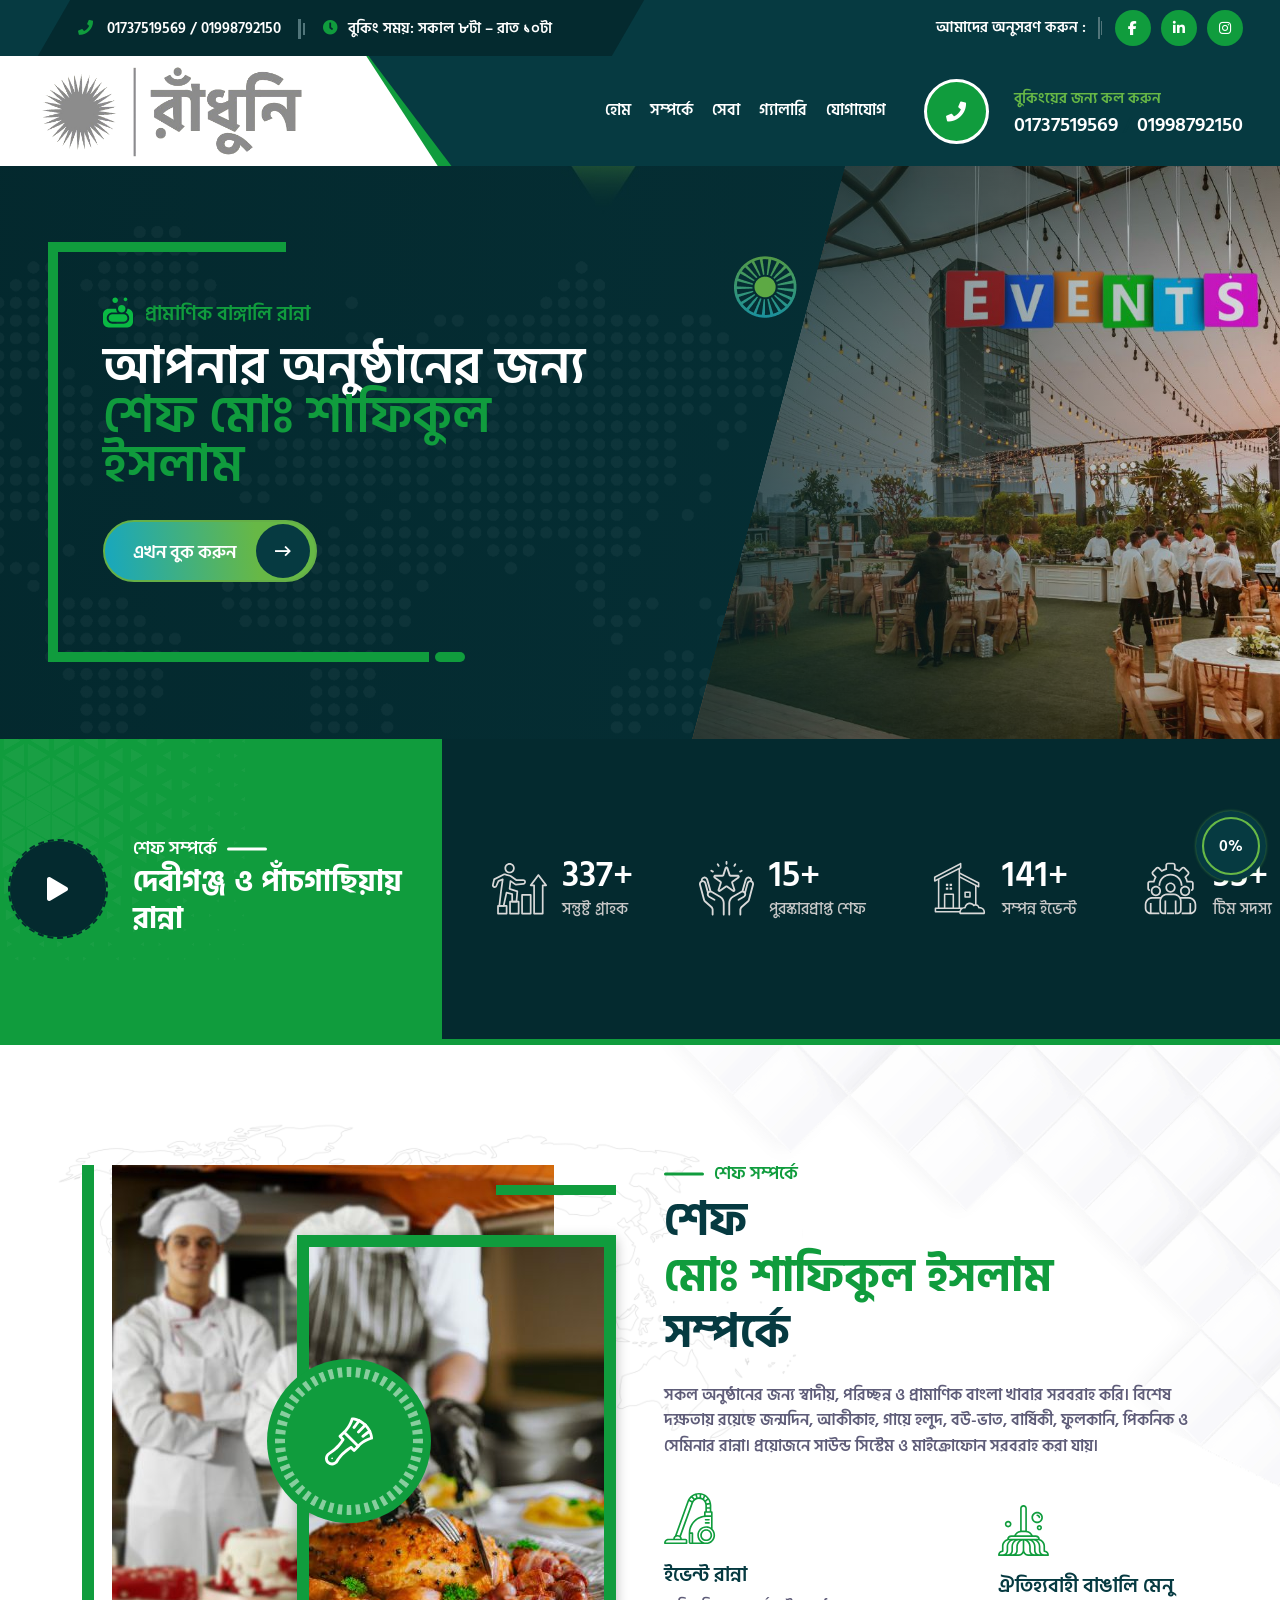
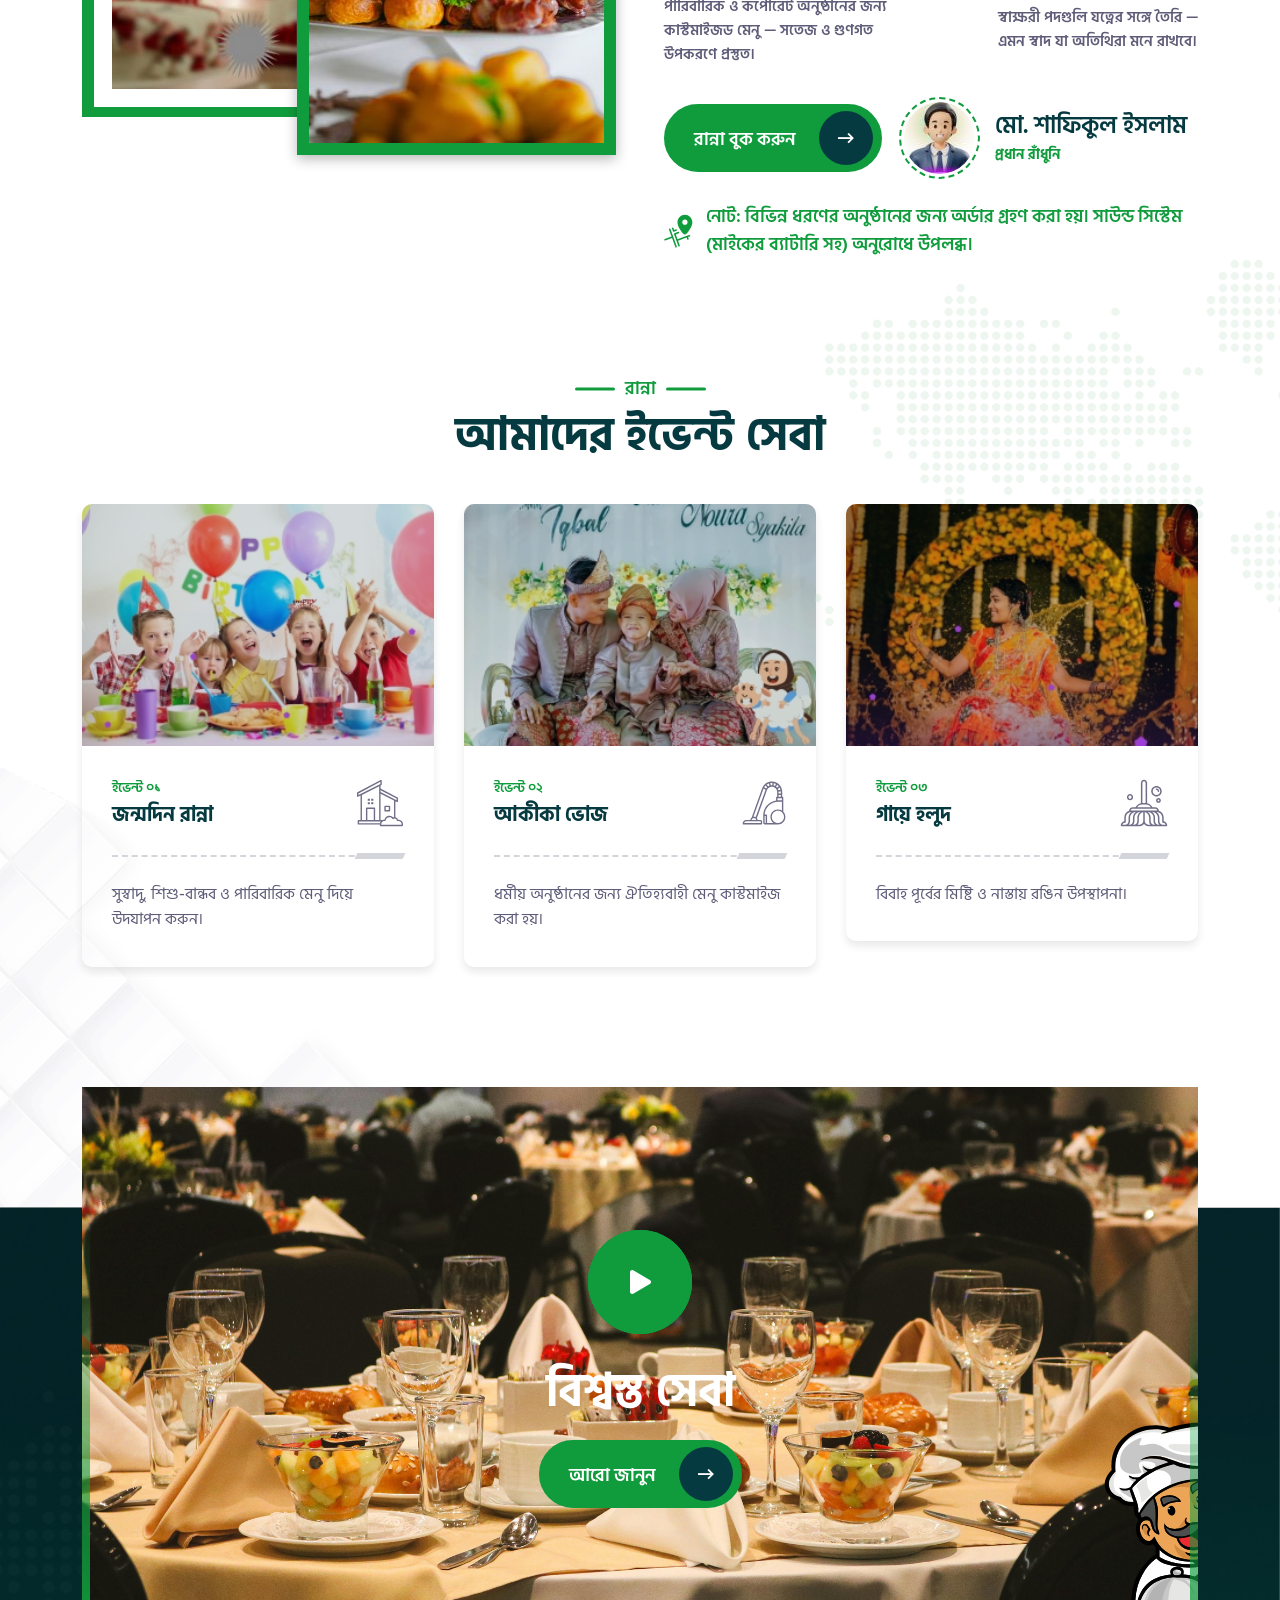
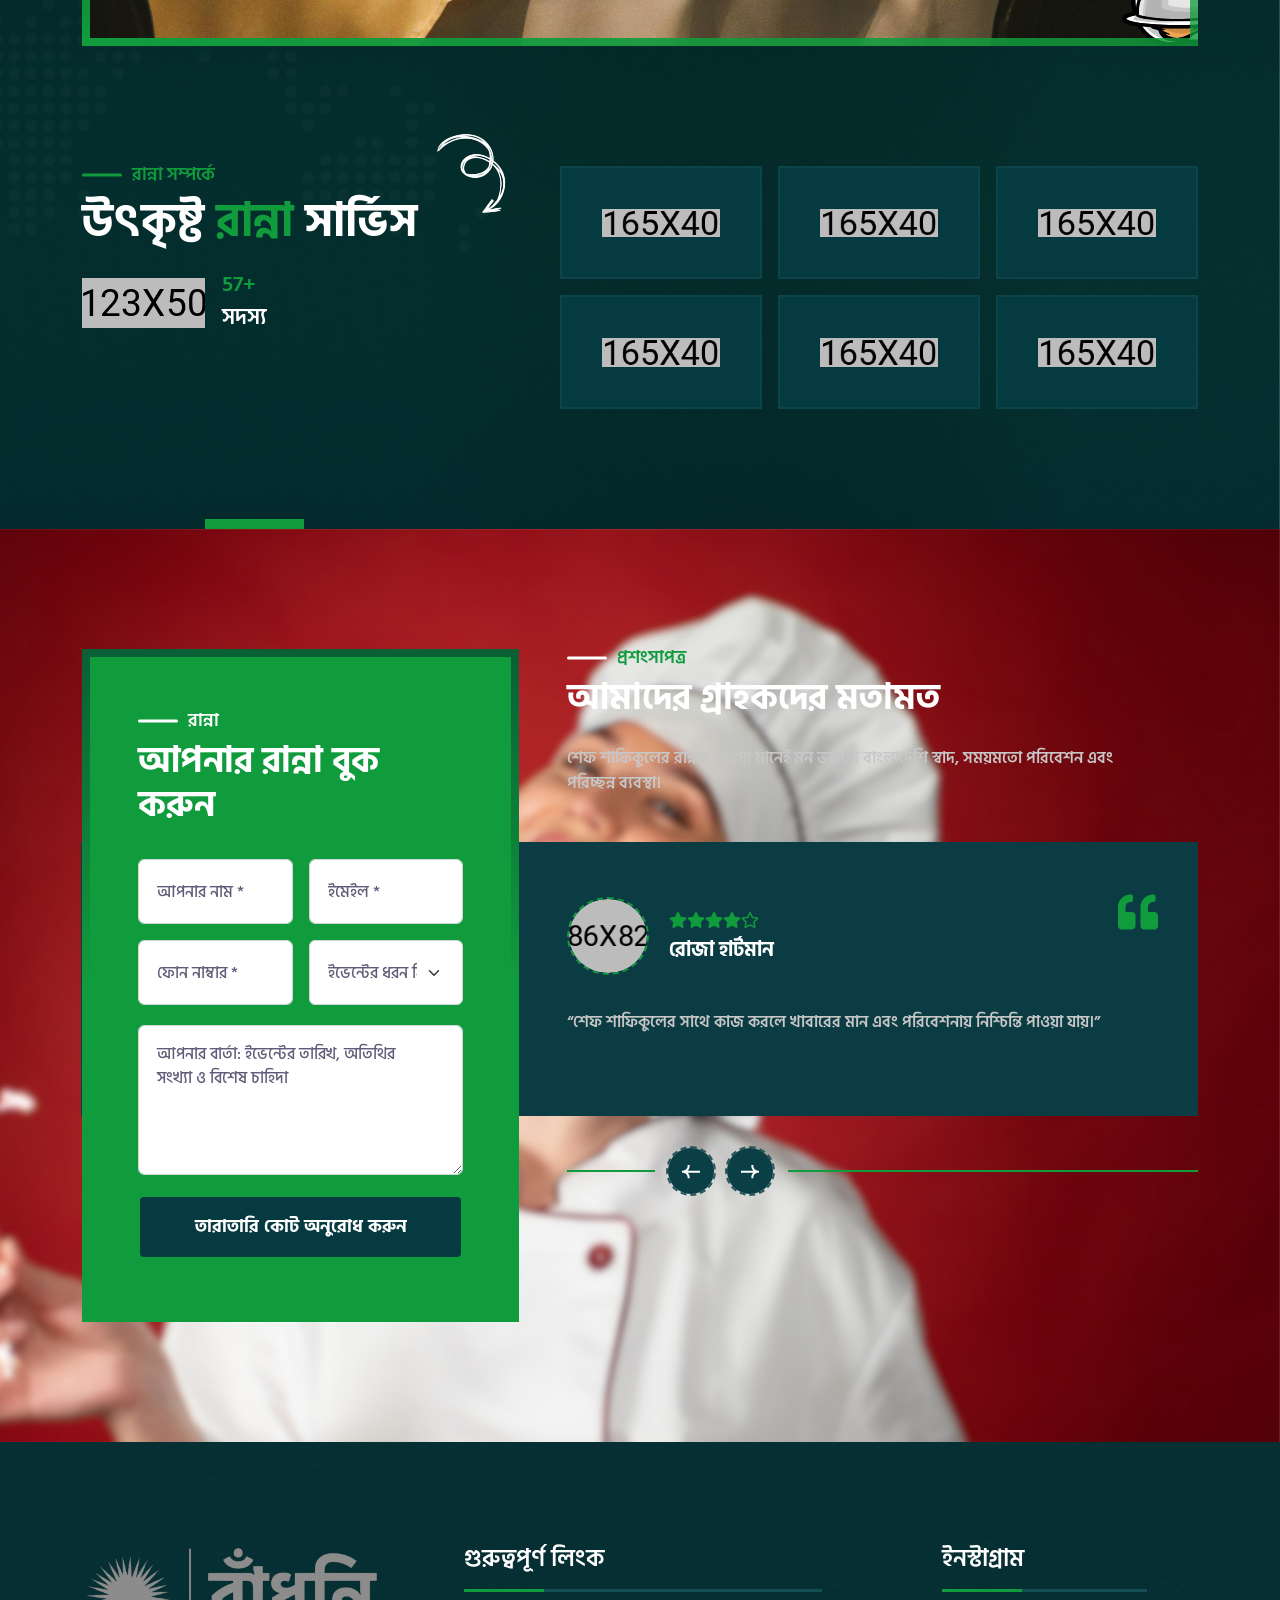
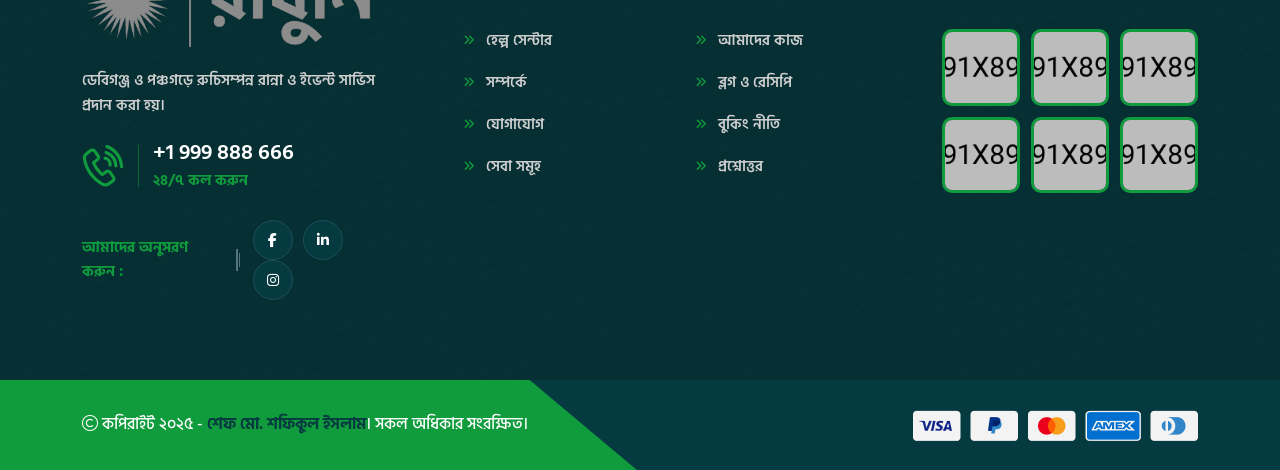
==== commit 194b13ff: "logo chaange" ====
--- a/index.html
+++ b/index.html
@@ -2,25 +2,28 @@
 <html class="no-js" lang="bn">
   <head>
     <meta charset="utf-8" />
-  <meta http-equiv="x-ua-compatible" content="ie=edge" />
-  <title>শেফ মোঃ শাফিকুল ইসলাম | রান্না ও ইভেন্ট সার্ভিস | ডেবিগঞ্জ, পঞ্চগড়</title>
+    <meta http-equiv="x-ua-compatible" content="ie=edge" />
+    <title>শেফ মোঃ শাফিকুল ইসলাম | রান্না ও ইভেন্ট সার্ভিস | ডেবিগঞ্জ, পঞ্চগড়</title>
     <meta name="author" content="শেফ মোঃ শাফিকুল ইসলাম" />
     <meta
       name="description"
-  content="শেফ মোঃ শাফিকুল ইসলানের ঐতিহ্যবাহী বাঙালি রান্না — জন্মদিন, আকীকাহ, গায়েহলুদ, বউভাত, বিবাহ বার্ষিকী, পিকনিক ও সেমিনার রান্না। ডেবিগঞ্জ ও পঞ্চগড়ে সেবা।"
+      content="শেফ মোঃ শাফিকুল ইসলানের ঐতিহ্যবাহী বাঙালি রান্না — জন্মদিন, আকীকাহ, গায়েহলুদ, বউভাত, বিবাহ বার্ষিকী, পিকনিক ও সেমিনার রান্না। ডেবিগঞ্জ ও পঞ্চগড়ে সেবা।"
     />
     <meta
       name="keywords"
-  content="শেফ, রান্না, বাঙালি খাবার, ডেবিগঞ্জ, পঞ্চগড়, জন্মদিন, আকীকাহ, গায়েহলুদ, বউভাত, পিকনিক"
+      content="শেফ, রান্না, বাঙালি খাবার, ডেবিগঞ্জ, পঞ্চগড়, জন্মদিন, আকীকাহ, গায়েহলুদ, বউভাত, পিকনিক"
     />
-  <meta name="robots" content="index,follow" />
-  <meta name="theme-color" content="#109c3d" />
-  <link rel="canonical" href="https://example.com/" />
-  <meta property="og:title" content="শেফ মোঃ শাফিকুল ইসলাম | রাণ্না ও ইভেন্ট সার্ভিস" />
-  <meta property="og:description" content="শেফ শাফিকুল ইসলামের ব্যক্তিগত রান্না, ইভেন্ট ক্যাটারিং, বিয়ে ও পার্টি সেবা।" />
-  <meta property="og:type" content="website" />
-  <meta property="og:url" content="https://example.com/" />
-  <meta property="og:image" content="assets/img/logo.png" />
+    <meta name="robots" content="index,follow" />
+    <meta name="theme-color" content="#109c3d" />
+    <link rel="canonical" href="https://example.com/" />
+    <meta property="og:title" content="শেফ মোঃ শাফিকুল ইসলাম | রাণ্না ও ইভেন্ট সার্ভিস" />
+    <meta
+      property="og:description"
+      content="শেফ শাফিকুল ইসলামের ব্যক্তিগত রান্না, ইভেন্ট ক্যাটারিং, বিয়ে ও পার্টি সেবা।"
+    />
+    <meta property="og:type" content="website" />
+    <meta property="og:url" content="https://example.com/" />
+    <meta property="og:image" content="assets/img/logo.png" />
 
     <!-- Mobile Specific Metas -->
     <meta name="viewport" content="width=device-width, initial-scale=1, shrink-to-fit=no" />
@@ -82,12 +85,11 @@
     <!--==============================
     Mobile Menu
     ============================== -->
-   <div class="vs-menu-wrapper">
+    <div class="vs-menu-wrapper">
       <div class="vs-menu-area text-center">
         <button class="vs-menu-toggle"><i class="fal fa-times"></i></button>
         <div class="mobile-logo">
-          <a href="index.html"><img src="assets/img/logo-dark.svg" alt="cleaning" />
-          </a>
+          <a href="index.html"><img src="assets/img/logo.png" alt="cleaning" /> </a>
         </div>
         <div class="vs-mobile-menu">
           <ul>
@@ -95,13 +97,10 @@
               <a href="index.html">হোম</a>
             </li>
             <li>
-              <a href="about.html">সম্পর্কে
-              </a>
+              <a href="about.html">সম্পর্কে </a>
             </li>
             <li>
-              <a href="service.html">
-                সেবা
-              </a>
+              <a href="service.html"> সেবা </a>
             </li>
             <li>
               <a href="contact.html">যোগাযোগ</a>
@@ -194,7 +193,7 @@
 			Start Main Content
 	  ******************************** -->
     <!-- Hero Area -->
-  <section class="vs-hero__layout1" data-wow-delay="0.25s" aria-label="হিরো">
+    <section class="vs-hero__layout1" data-wow-delay="0.25s" aria-label="হিরো">
       <div class="vs-hero__item" data-bg-src="assets/img/bg/hero-bg-1.jpg">
         <div class="main-container3 position-relative z-index">
           <div class="row justify-content-end align-items-center">
@@ -261,7 +260,7 @@
     </section>
     <!-- Hero Area End -->
     <!-- Counter Area -->
-  <div class="vs-counter__layout1 position-relative">
+    <div class="vs-counter__layout1 position-relative">
       <div class="main-container4">
         <div class="row align-items-center justify-content-sm-center">
           <div class="col-md-auto">
@@ -366,10 +365,14 @@
                 </span>
               </div>
               <div class="img1">
-                <a href="about.html"><img src="assets/img/about/about-img-1-1.jpg" alt="পরিচিতি ছবি" loading="lazy" /></a>
+                <a href="about.html"
+                  ><img src="assets/img/about/about-img-1-1.jpg" alt="পরিচিতি ছবি" loading="lazy"
+                /></a>
               </div>
               <div class="img2">
-                <a href="about.html"><img src="assets/img/about/about-img-1-2.jpg" alt="পরিচিতি ছবি" loading="lazy" /></a>
+                <a href="about.html"
+                  ><img src="assets/img/about/about-img-1-2.jpg" alt="পরিচিতি ছবি" loading="lazy"
+                /></a>
               </div>
             </div>
           </div>
@@ -407,7 +410,9 @@
                 </div>
               </div>
               <div class="about-inner wow animate__fadeInUp" data-wow-delay="0.25s">
-                <a class="vs-btn2" href="contact.html">রান্না বুক করুন <i class="fa-regular fa-arrow-right-long"></i></a>
+                <a class="vs-btn2" href="contact.html"
+                  >রান্না বুক করুন <i class="fa-regular fa-arrow-right-long"></i
+                ></a>
                 <div class="author-box">
                   <img src="assets/img/about/author-img.jpg" alt="লেখকের ছবি" />
                   <div class="author-content">
@@ -445,7 +450,7 @@
               data-wow-delay="0.25s"
             >
               <span class="sec-subtitle justify-content-center title-anime__title">রান্না</span>
-              <h2 class="sec-title title-anime__title">আমাদের ইভেন্ট  সেবা</h2>
+              <h2 class="sec-title title-anime__title">আমাদের ইভেন্ট সেবা</h2>
             </div>
           </div>
         </div>
@@ -662,7 +667,7 @@
       </div>
     </section>
     <!-- Client Area End -->
-    
+
     <!-- Testimonial Area  -->
     <section class="vs-testi__layout1 space" data-bg-src="assets/img/bg/testi-bg1.jpg">
       <div class="container">
@@ -808,7 +813,7 @@
       </div>
     </section>
     <!-- Testimonial Area End  -->
-    
+
     <!--********************************
 			End Main Content
 	******************************** -->
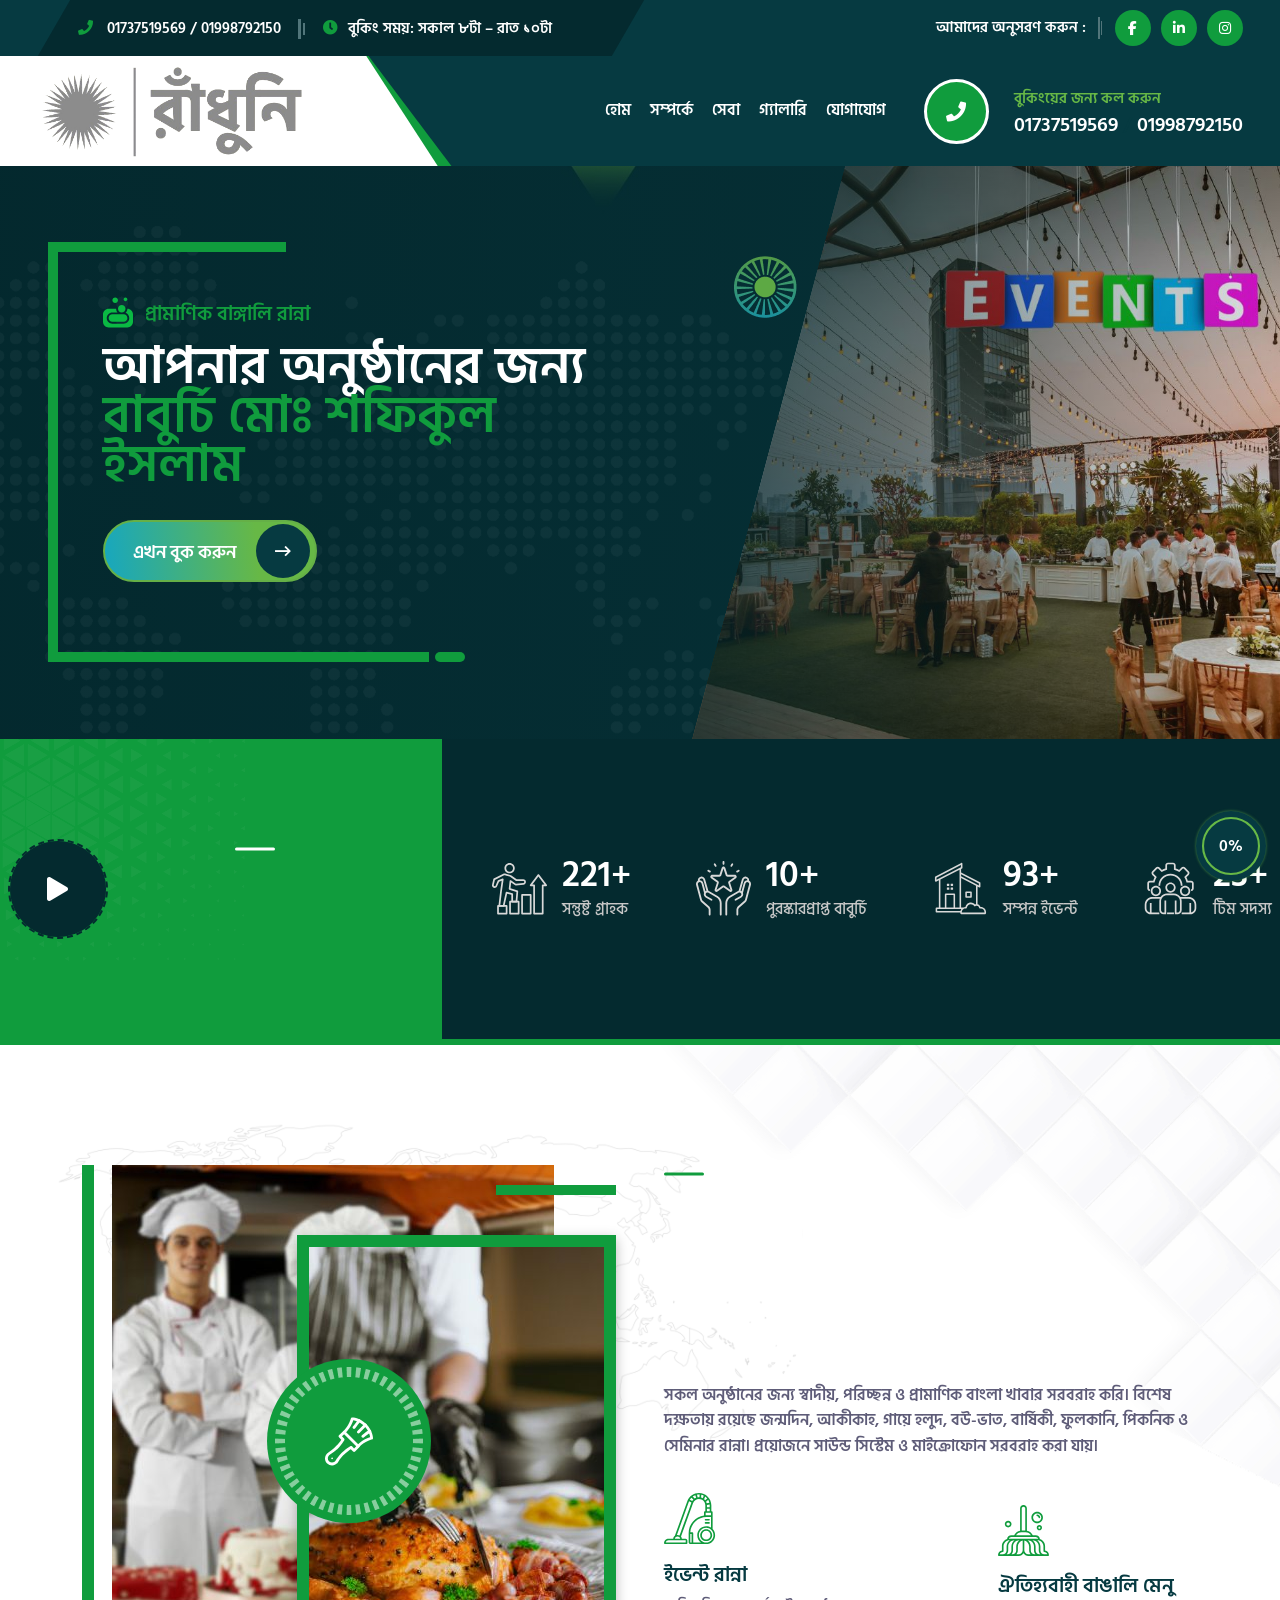
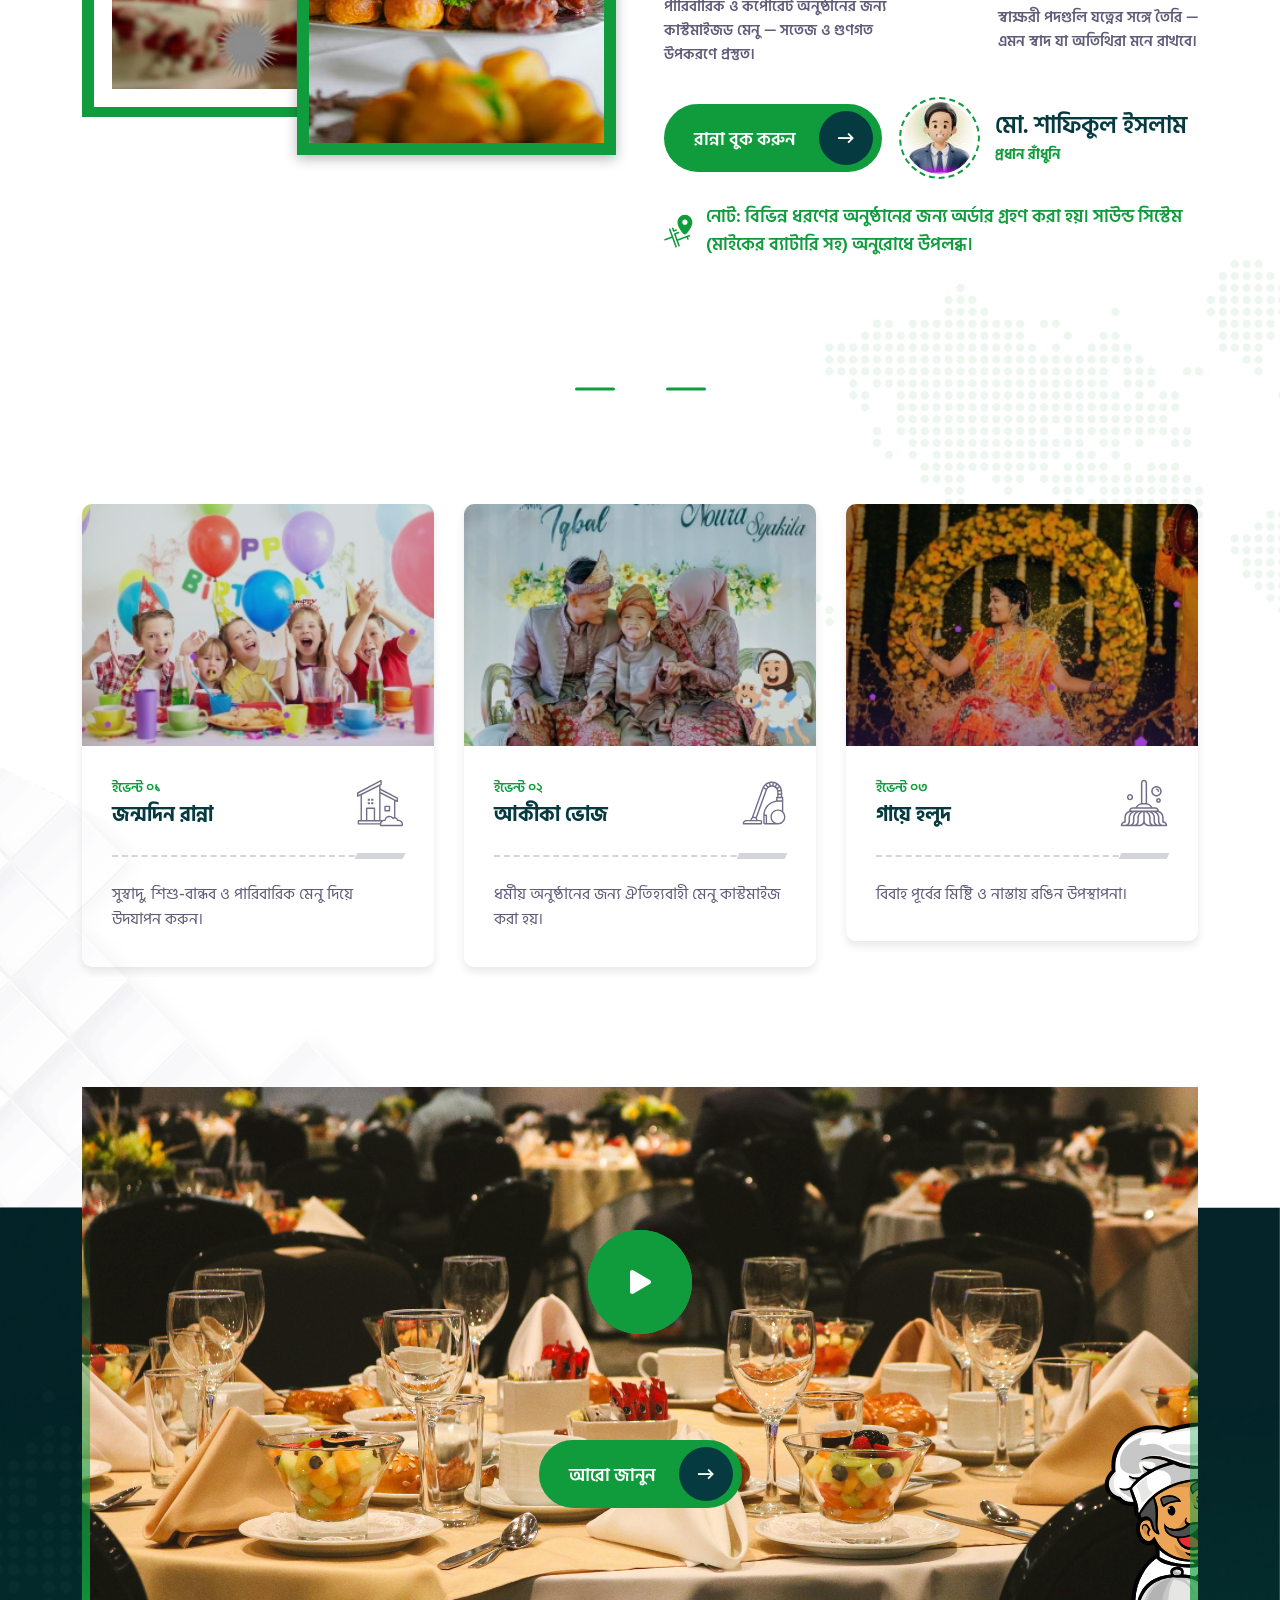
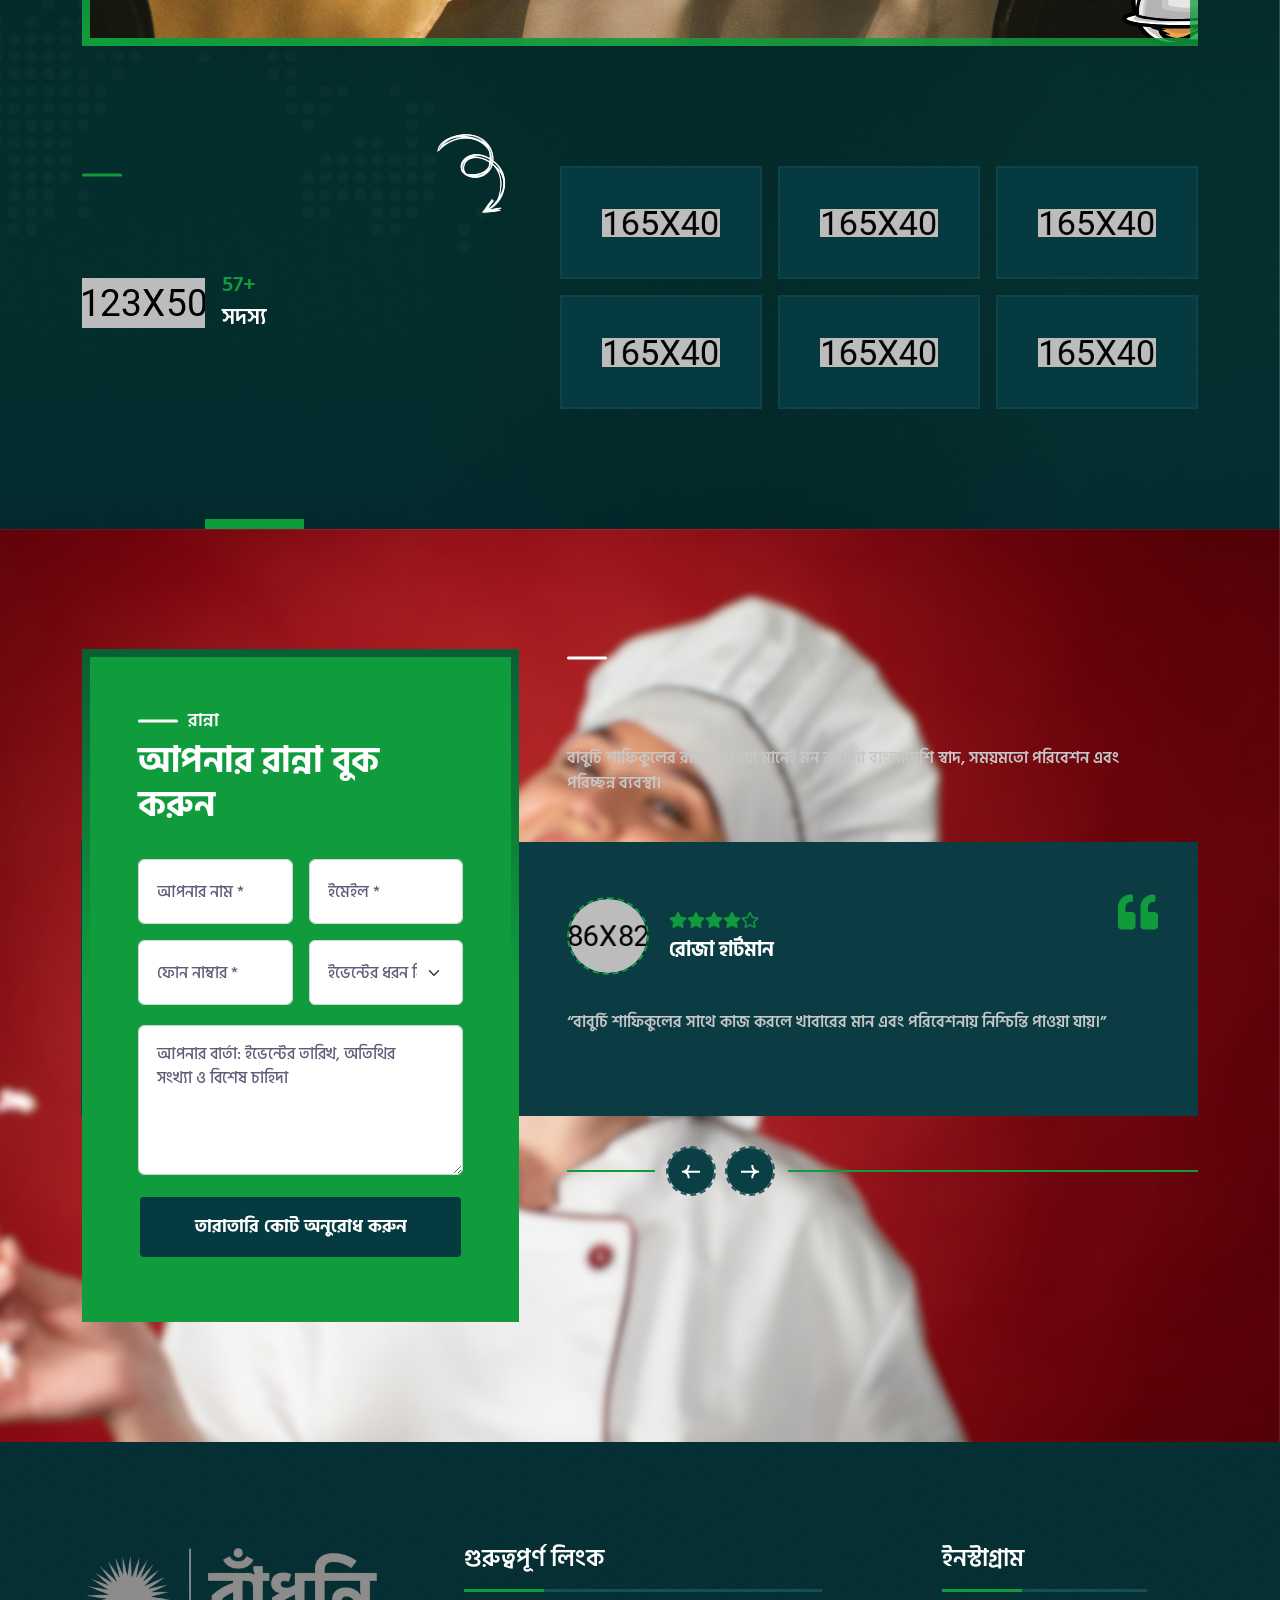
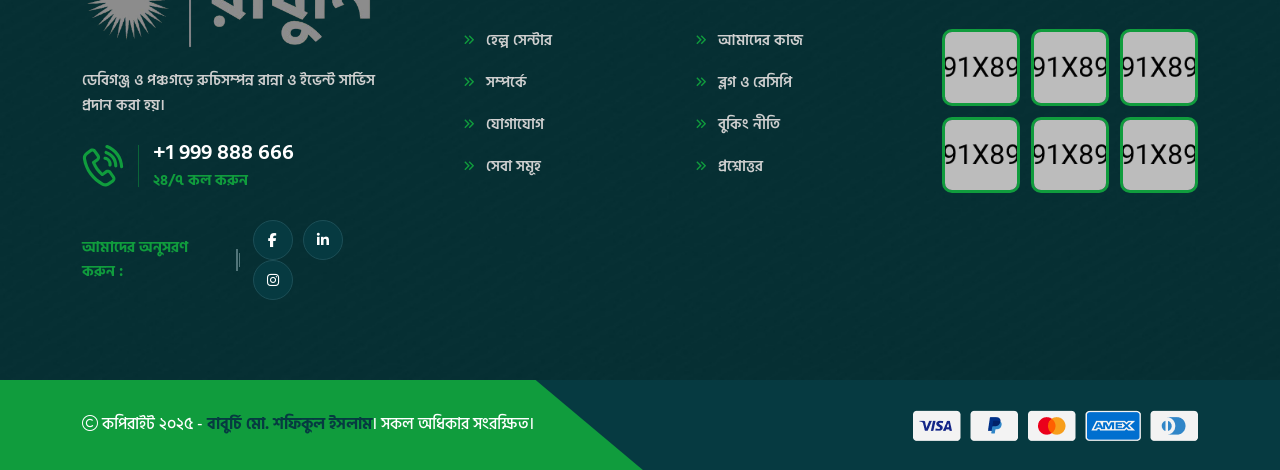
==== commit 3abe2fe6: "update name" ====
--- a/index.html
+++ b/index.html
@@ -3,23 +3,23 @@
   <head>
     <meta charset="utf-8" />
     <meta http-equiv="x-ua-compatible" content="ie=edge" />
-    <title>শেফ মোঃ শাফিকুল ইসলাম | রান্না ও ইভেন্ট সার্ভিস | ডেবিগঞ্জ, পঞ্চগড়</title>
-    <meta name="author" content="শেফ মোঃ শাফিকুল ইসলাম" />
+    <title>বাবুর্চি মোঃ শফিকুল ইসলাম | রান্না ও ইভেন্ট সার্ভিস | ডেবিগঞ্জ, পঞ্চগড়</title>
+    <meta name="author" content="বাবুর্চি মোঃ শফিকুল ইসলাম" />
     <meta
       name="description"
-      content="শেফ মোঃ শাফিকুল ইসলানের ঐতিহ্যবাহী বাঙালি রান্না — জন্মদিন, আকীকাহ, গায়েহলুদ, বউভাত, বিবাহ বার্ষিকী, পিকনিক ও সেমিনার রান্না। ডেবিগঞ্জ ও পঞ্চগড়ে সেবা।"
+      content="বাবুর্চি মোঃ শাফিকুল ইসলানের ঐতিহ্যবাহী বাঙালি রান্না — জন্মদিন, আকীকাহ, গায়েহলুদ, বউভাত, বিবাহ বার্ষিকী, পিকনিক ও সেমিনার রান্না। ডেবিগঞ্জ ও পঞ্চগড়ে সেবা।"
     />
     <meta
       name="keywords"
-      content="শেফ, রান্না, বাঙালি খাবার, ডেবিগঞ্জ, পঞ্চগড়, জন্মদিন, আকীকাহ, গায়েহলুদ, বউভাত, পিকনিক"
+      content="বাবুর্চি, রান্না, বাঙালি খাবার, ডেবিগঞ্জ, পঞ্চগড়, জন্মদিন, আকীকাহ, গায়েহলুদ, বউভাত, পিকনিক"
     />
     <meta name="robots" content="index,follow" />
     <meta name="theme-color" content="#109c3d" />
     <link rel="canonical" href="https://example.com/" />
-    <meta property="og:title" content="শেফ মোঃ শাফিকুল ইসলাম | রাণ্না ও ইভেন্ট সার্ভিস" />
+    <meta property="og:title" content="বাবুর্চি মোঃ শফিকুল ইসলাম | রাণ্না ও ইভেন্ট সার্ভিস" />
     <meta
       property="og:description"
-      content="শেফ শাফিকুল ইসলামের ব্যক্তিগত রান্না, ইভেন্ট ক্যাটারিং, বিয়ে ও পার্টি সেবা।"
+      content="বাবুর্চি শাফিকুল ইসলামের ব্যক্তিগত রান্না, ইভেন্ট ক্যাটারিং, বিয়ে ও পার্টি সেবা।"
     />
     <meta property="og:type" content="website" />
     <meta property="og:url" content="https://example.com/" />
@@ -204,7 +204,7 @@
                   বাঙ্গালি রান্না
                 </div>
                 <h1 class="vs-hero__title wow animate__fadeInUp" data-wow-delay="0.85s">
-                  আপনার অনুষ্ঠানের জন্য <span class="vs-hero__title--highlight">শেফ মোঃ শাফিকুল ইসলাম</span>
+                  আপনার অনুষ্ঠানের জন্য <span class="vs-hero__title--highlight">বাবুর্চি মোঃ শফিকুল ইসলাম</span>
                 </h1>
                 <a class="vs-btn2 wow animate__fadeInUp" data-wow-delay="0.95s" href="contact.html"
                   >এখন বুক করুন<i class="fa-regular fa-arrow-right-long"></i
@@ -273,7 +273,7 @@
               <div class="vs-counter__content">
                 <div class="wow animate__fadeInUp" data-wow-delay="0.25s">
                   <div class="title-area title-anime animation-style1">
-                    <span class="sec-subtitle justify-content-center title-anime__title">শেফ সম্পর্কে</span>
+                    <span class="sec-subtitle justify-content-center title-anime__title">বাবুর্চি সম্পর্কে</span>
                     <h2 class="sec-title title-anime__title">দেবীগঞ্জ ও পাঁচগাছিয়ায় রান্না</h2>
                   </div>
                 </div>
@@ -309,7 +309,7 @@
                           <h2 class="media-title h3 counter-number" data-count="45">00</h2>
                           <span class="count-icon">+</span>
                         </div>
-                        <p class="media-text">পুরস্কারপ্রাপ্ত শেফ</p>
+                        <p class="media-text">পুরস্কারপ্রাপ্ত বাবুর্চি</p>
                       </div>
                     </div>
                   </div>
@@ -380,9 +380,11 @@
             <div class="about-content">
               <div class="wow animate__fadeInUp" data-wow-delay="0.25s">
                 <div class="title-area title-anime animation-style2">
-                  <span class="sec-subtitle left-shape justify-content-center title-anime__title">শেফ সম্পর্কে</span>
+                  <span class="sec-subtitle left-shape justify-content-center title-anime__title"
+                    >বাবুর্চি সম্পর্কে</span
+                  >
                   <h2 class="sec-title title-anime__title">
-                    শেফ <span class="title-highlight">মোঃ শাফিকুল ইসলাম</span> সম্পর্কে
+                    বাবুর্চি <span class="title-highlight">মোঃ শফিকুল ইসলাম</span> সম্পর্কে
                   </h2>
                 </div>
                 <p class="about-text">
@@ -737,7 +739,8 @@
                 <span class="sec-subtitle left-shape justify-content-center title-anime__title">প্রশংসাপত্র</span>
                 <h2 class="sec-title text-white title-anime__title">আমাদের গ্রাহকদের মতামত</h2>
                 <p class="sec-text">
-                  শেফ শাফিকুলের রান্নায় খাওয়া মানেই মন ভরানো বাংলাদেশি স্বাদ, সময়মতো পরিবেশন এবং পরিচ্ছন্ন ব্যবস্থা।
+                  বাবুর্চি শাফিকুলের রান্নায় খাওয়া মানেই মন ভরানো বাংলাদেশি স্বাদ, সময়মতো পরিবেশন এবং পরিচ্ছন্ন
+                  ব্যবস্থা।
                 </p>
               </div>
               <div class="vs-testi__items wow animate__fadeInUp" data-wow-delay="0.35s">
@@ -762,7 +765,7 @@
                     </div>
                     <div class="vs-testi__content">
                       <p class="vs-testi__text">
-                        “শেফ শাফিকুলের সাথে কাজ করলে খাবারের মান এবং পরিবেশনায় নিশ্চিন্তি পাওয়া যায়।”
+                        “বাবুর্চি শাফিকুলের সাথে কাজ করলে খাবারের মান এবং পরিবেশনায় নিশ্চিন্তি পাওয়া যায়।”
                       </p>
                     </div>
                   </div>
@@ -786,7 +789,8 @@
                     </div>
                     <div class="vs-testi__content">
                       <p class="vs-testi__text">
-                        “শেফ শাফিকুলের খাওয়ায় ও সার্ভিসে আমরা সম্পূর্ণ সন্তুষ্ট — খাবার গুণমান ও পরিবেশন সবই দুর্দান্ত।”
+                        “বাবুর্চি শাফিকুলের খাওয়ায় ও সার্ভিসে আমরা সম্পূর্ণ সন্তুষ্ট — খাবার গুণমান ও পরিবেশন সবই
+                        দুর্দান্ত।”
                       </p>
                     </div>
                   </div>
@@ -921,8 +925,8 @@
           <div class="row justify-content-xl-between justify-content-center align-items-center">
             <div class="col-auto">
               <p class="copyright-text">
-                <i class="fa-light fa-copyright"></i> কপিরাইট ২০২৫ - <a href="index.html">শেফ মো. শফিকুল ইসলাম</a>। সকল
-                অধিকার সংরক্ষিত।
+                <i class="fa-light fa-copyright"></i> কপিরাইট ২০২৫ - <a href="index.html">বাবুর্চি মো. শফিকুল ইসলাম</a>।
+                সকল অধিকার সংরক্ষিত।
               </p>
             </div>
             <div class="col-auto">
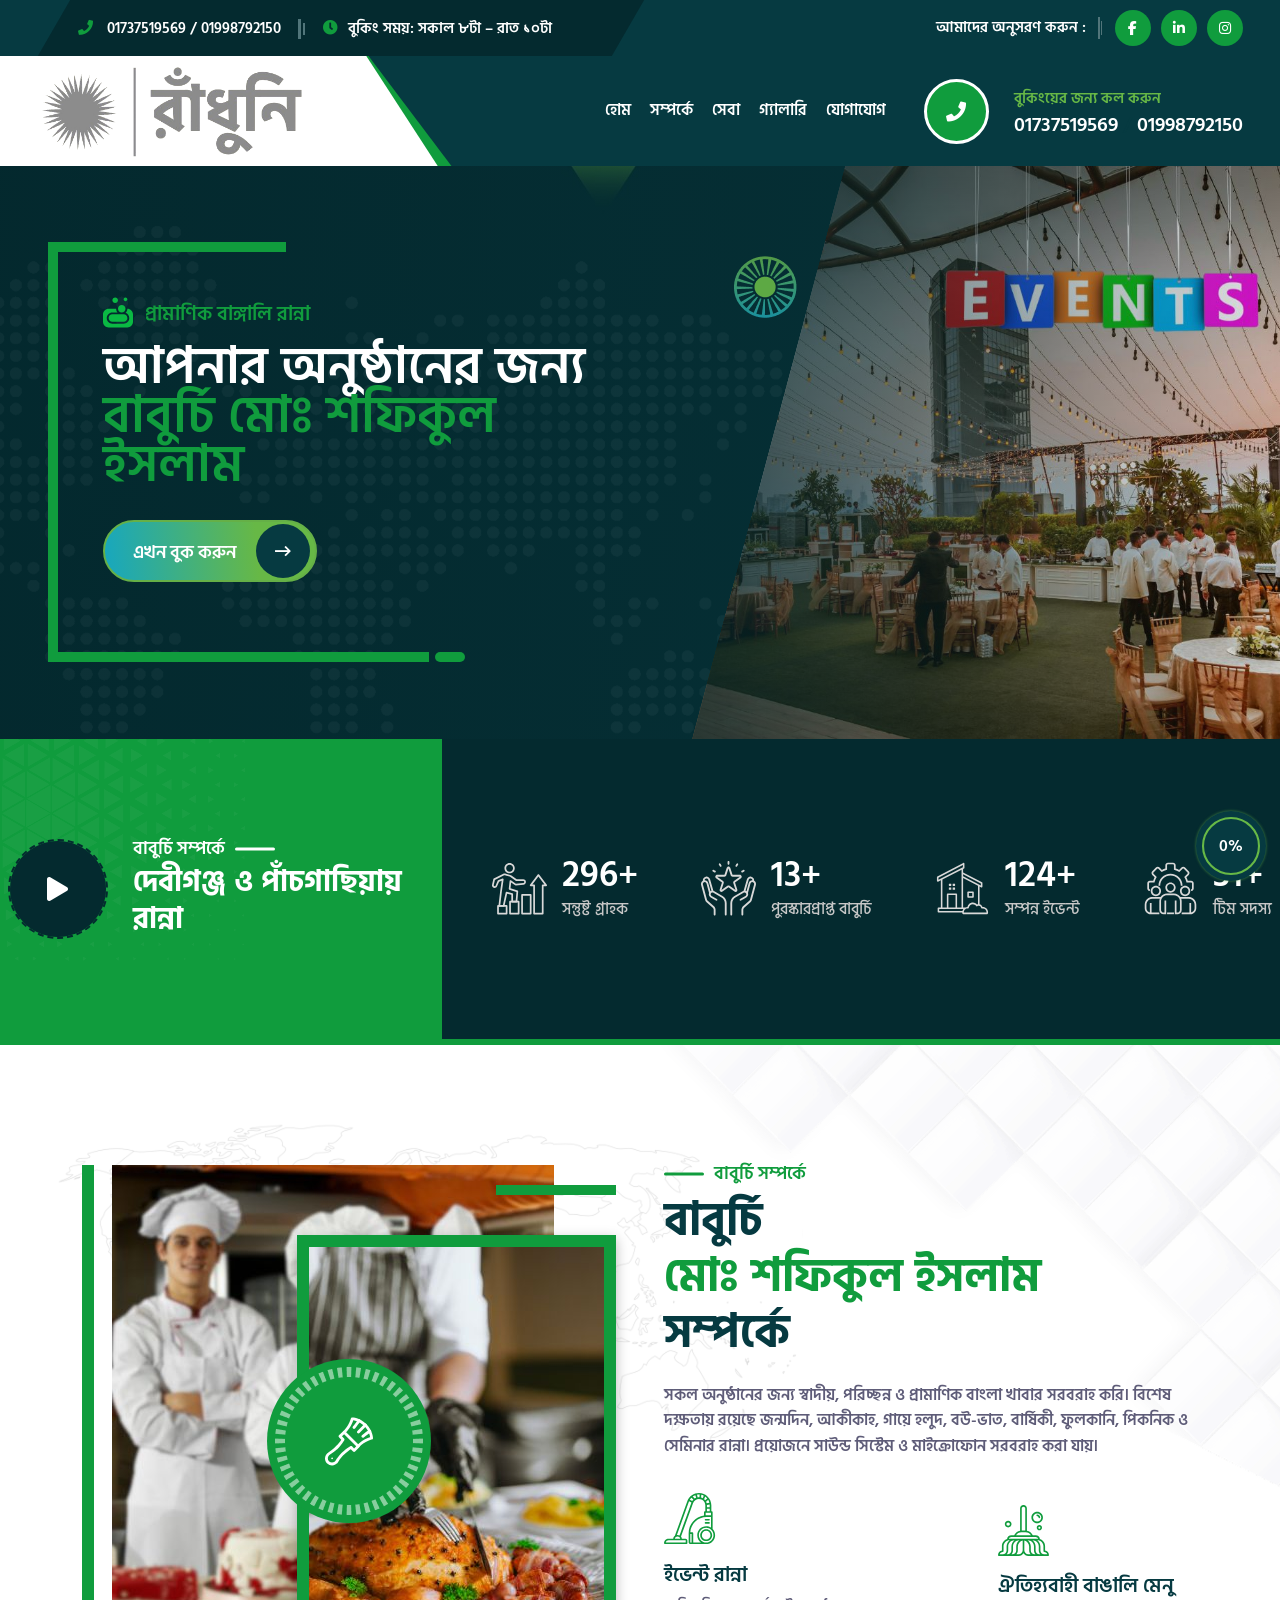
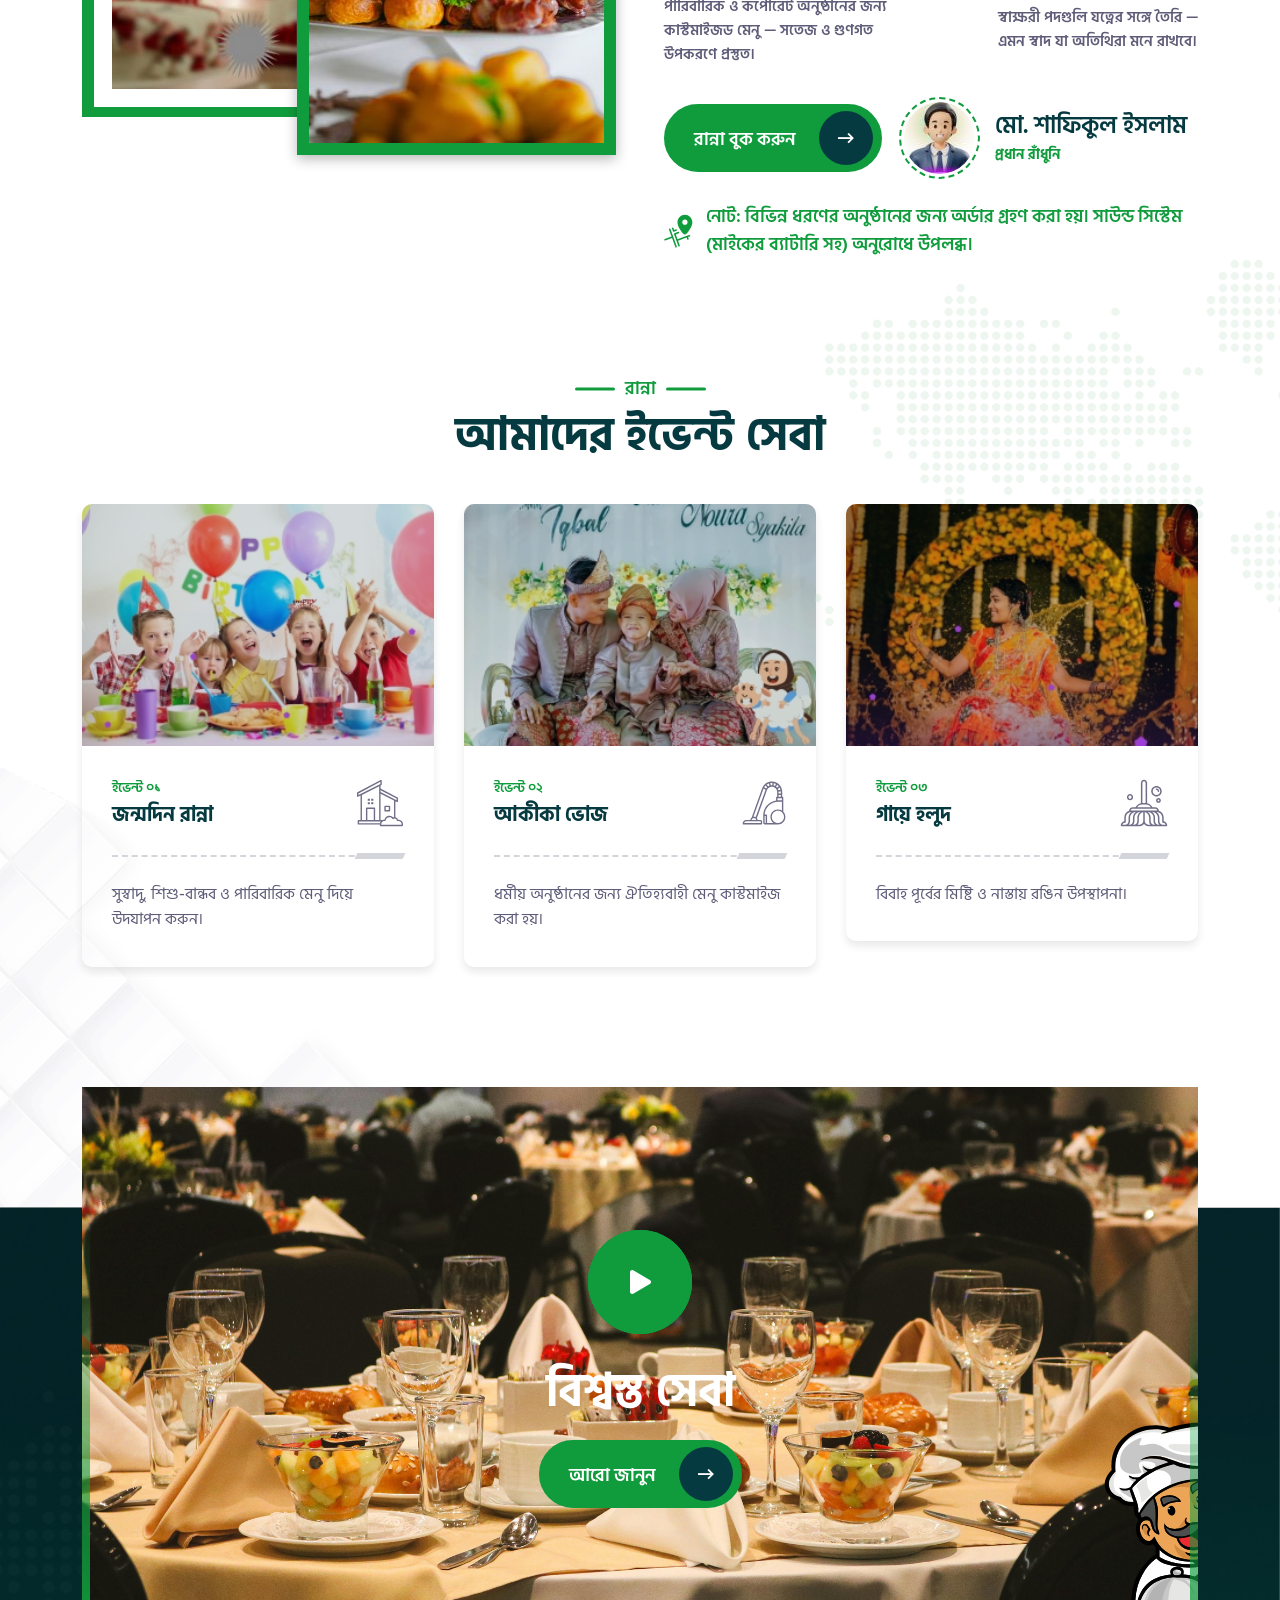
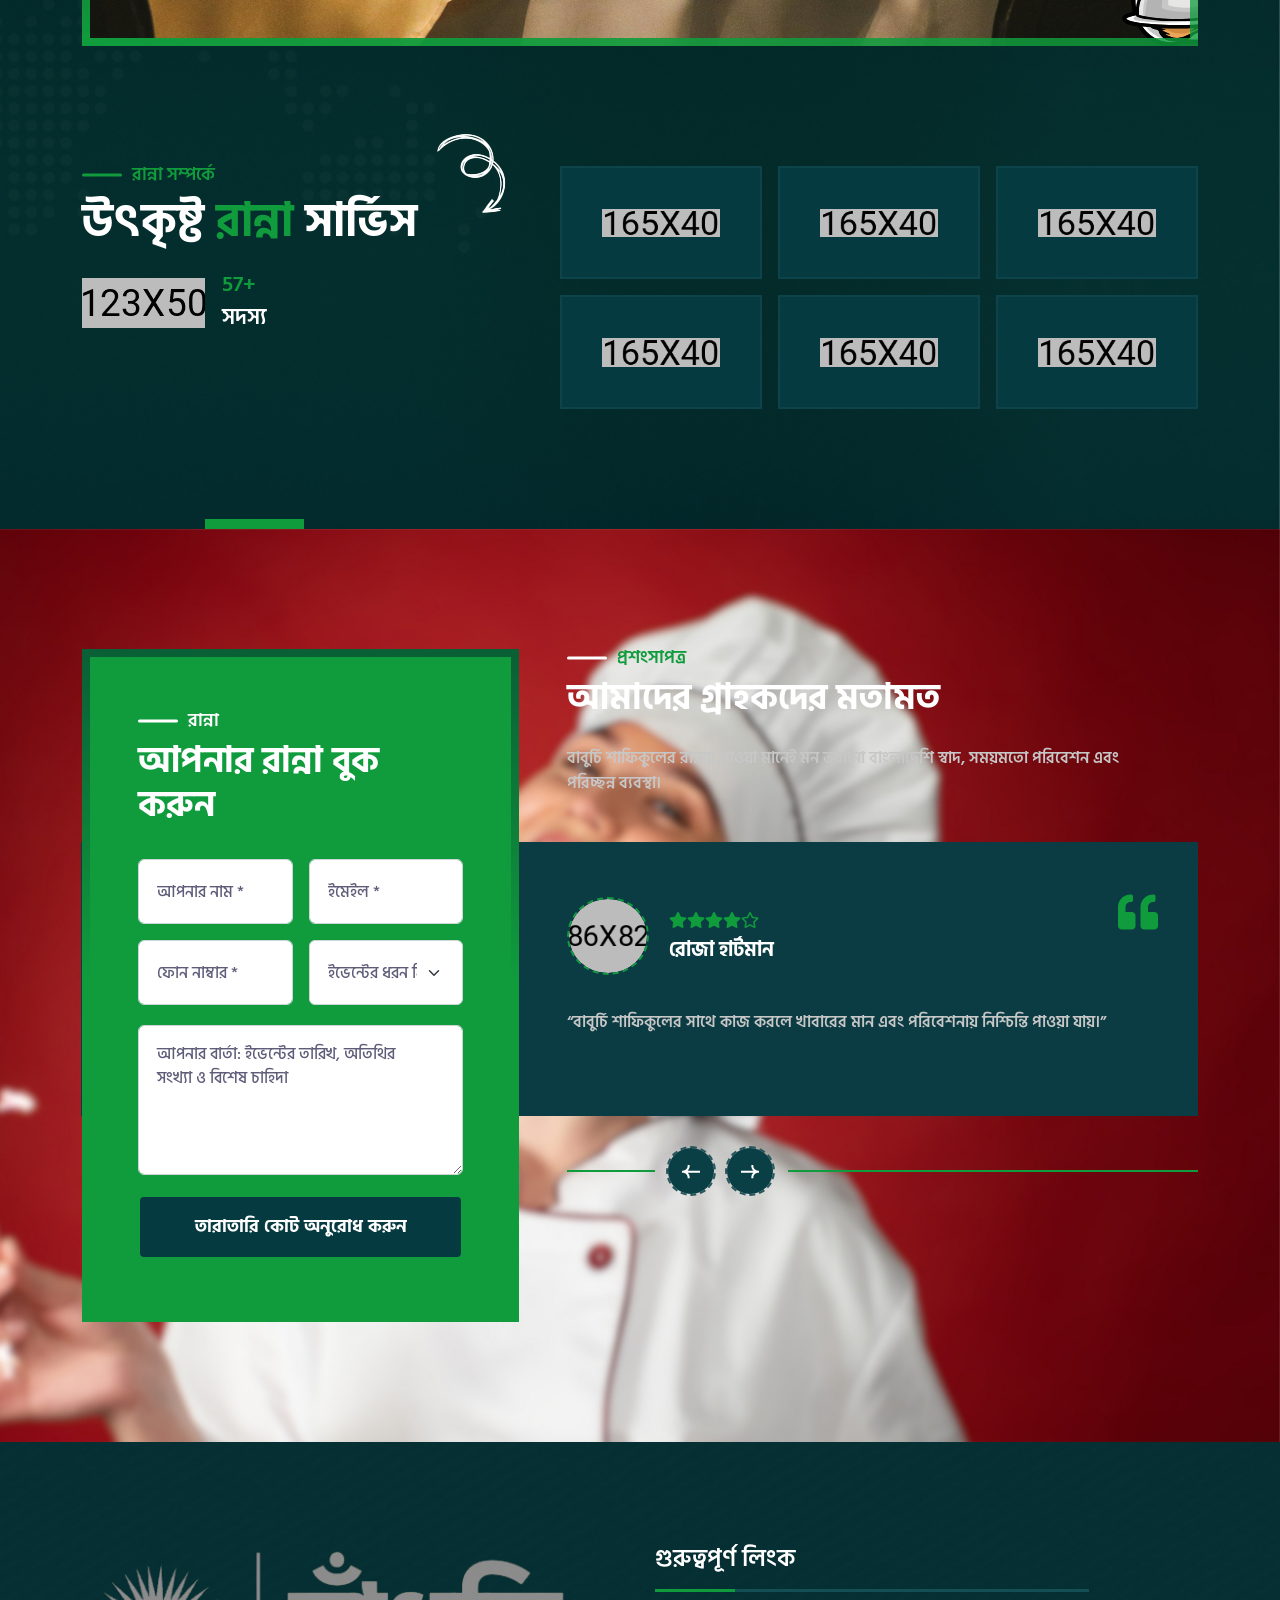
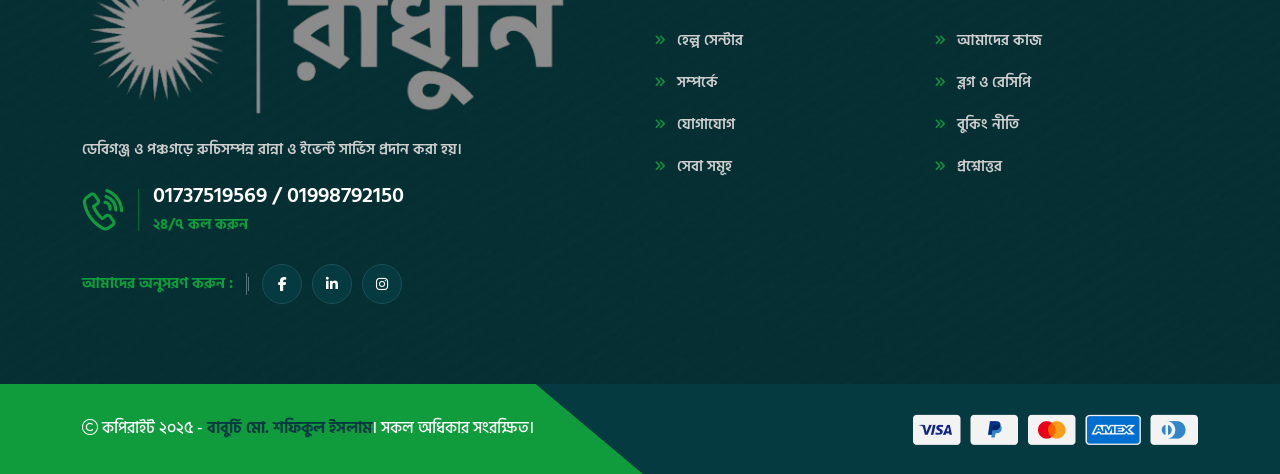
==== commit 6d3c2e09: "update footer info" ====
--- a/index.html
+++ b/index.html
@@ -829,7 +829,7 @@
       <div class="widget-area position-relative" data-bg-src="assets/img/bg/footer-bg-1-1.jpg">
         <div class="container">
           <div class="row g-4 justify-content-xl-center">
-            <div class="col-xl-4 col-md-6">
+            <div class="col-xl-6 col-md-6">
               <div class="widget footer-widget">
                 <div class="vs-widget-about">
                   <div class="footer-logo">
@@ -839,7 +839,7 @@
                   <div class="contact-box">
                     <span class="icon"><img src="assets/img/icon/call-icon.svg" alt="আইকন" /></span>
                     <div class="contact-content">
-                      <h6 class="contact-title"><a href="#">+1 999 888 666</a></h6>
+                      <h6 class="contact-title"><a href="#">01737519569 / 01998792150</a></h6>
                       <p class="contact-text">২৪/৭ কল করুন</p>
                     </div>
                   </div>
@@ -855,7 +855,7 @@
                 </div>
               </div>
             </div>
-            <div class="col-xl-5 col-md-6">
+            <div class="col-xl-6 col-md-6">
               <div class="widget widget_categories footer-widget">
                 <h3 class="widget_title">গুরুত্বপূর্ণ লিংক</h3>
                 <ul>
@@ -869,49 +869,6 @@
                   <li><a href="#">বুকিং নীতি</a></li>
                   <li><a href="#">প্রশ্নোত্তর</a></li>
                 </ul>
-              </div>
-            </div>
-            <div class="col-xl-3 col-md-6">
-              <div class="widget footer-widget">
-                <h3 class="widget_title">ইনস্টাগ্রাম</h3>
-                <div class="sidebar-gallery">
-                  <div class="gallery-thumb">
-                    <img src="assets/img/gallery/gallery-img-1-1.jpg" alt="গ্যালারি ছবি" class="w-100" />
-                    <a href="assets/img/gallery/gallery-img-1-1.jpg" class="popup-image gal-btn"
-                      ><i class="fa-regular fa-magnifying-glass-plus"></i
-                    ></a>
-                  </div>
-                  <div class="gallery-thumb">
-                    <img src="assets/img/gallery/gallery-img-1-2.jpg" alt="গ্যালারি ছবি" class="w-100" />
-                    <a href="assets/img/gallery/gallery-img-1-2.jpg" class="popup-image gal-btn"
-                      ><i class="fa-regular fa-magnifying-glass-plus"></i
-                    ></a>
-                  </div>
-                  <div class="gallery-thumb">
-                    <img src="assets/img/gallery/gallery-img-1-3.jpg" alt="গ্যালারি ছবি" class="w-100" />
-                    <a href="assets/img/gallery/gallery-img-1-3.jpg" class="popup-image gal-btn"
-                      ><i class="fa-regular fa-magnifying-glass-plus"></i
-                    ></a>
-                  </div>
-                  <div class="gallery-thumb">
-                    <img src="assets/img/gallery/gallery-img-1-4.jpg" alt="গ্যালারি ছবি" class="w-100" />
-                    <a href="assets/img/gallery/gallery-img-1-4.jpg" class="popup-image gal-btn"
-                      ><i class="fa-regular fa-magnifying-glass-plus"></i
-                    ></a>
-                  </div>
-                  <div class="gallery-thumb">
-                    <img src="assets/img/gallery/gallery-img-1-5.jpg" alt="গ্যালারি ছবি" class="w-100" />
-                    <a href="assets/img/gallery/gallery-img-1-5.jpg" class="popup-image gal-btn"
-                      ><i class="fa-regular fa-magnifying-glass-plus"></i
-                    ></a>
-                  </div>
-                  <div class="gallery-thumb">
-                    <img src="assets/img/gallery/gallery-img-1-6.jpg" alt="গ্যালারি ছবি" class="w-100" />
-                    <a href="assets/img/gallery/gallery-img-1-6.jpg" class="popup-image gal-btn"
-                      ><i class="fa-regular fa-magnifying-glass-plus"></i
-                    ></a>
-                  </div>
-                </div>
               </div>
             </div>
           </div>
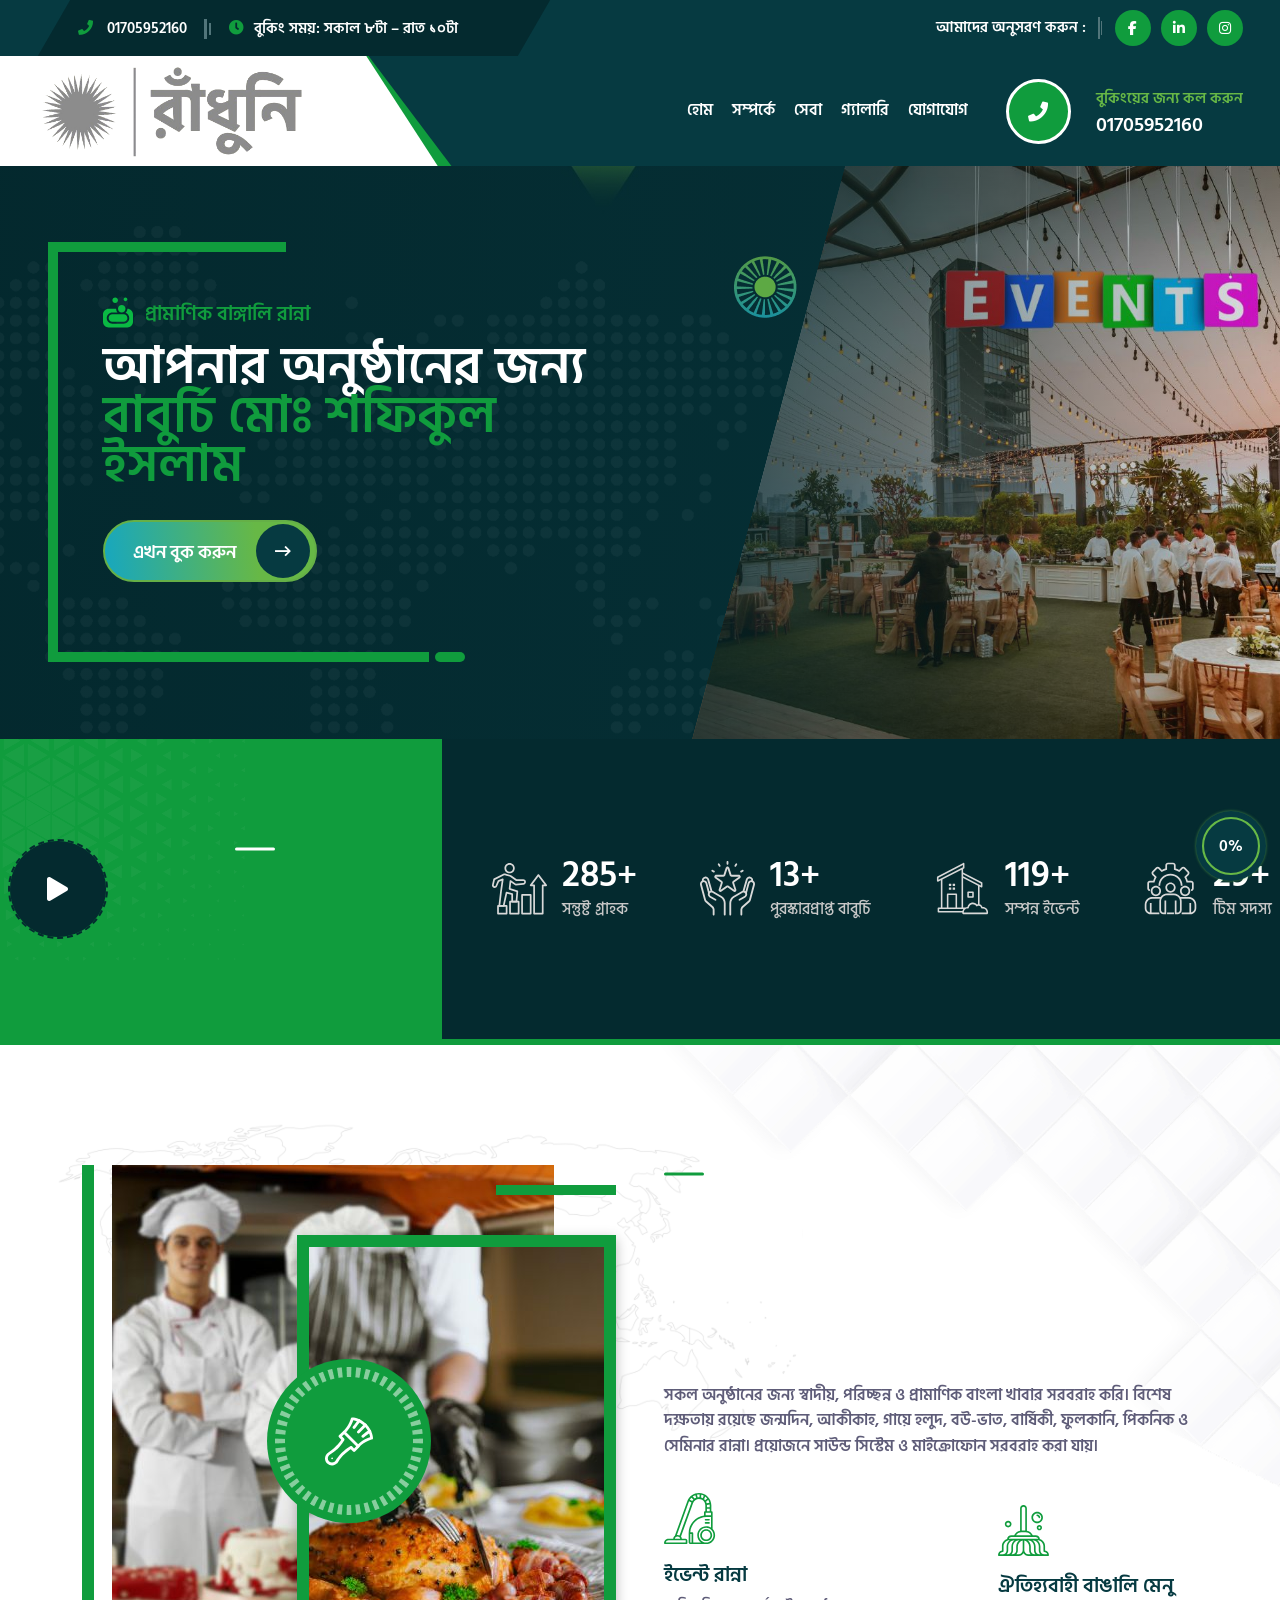
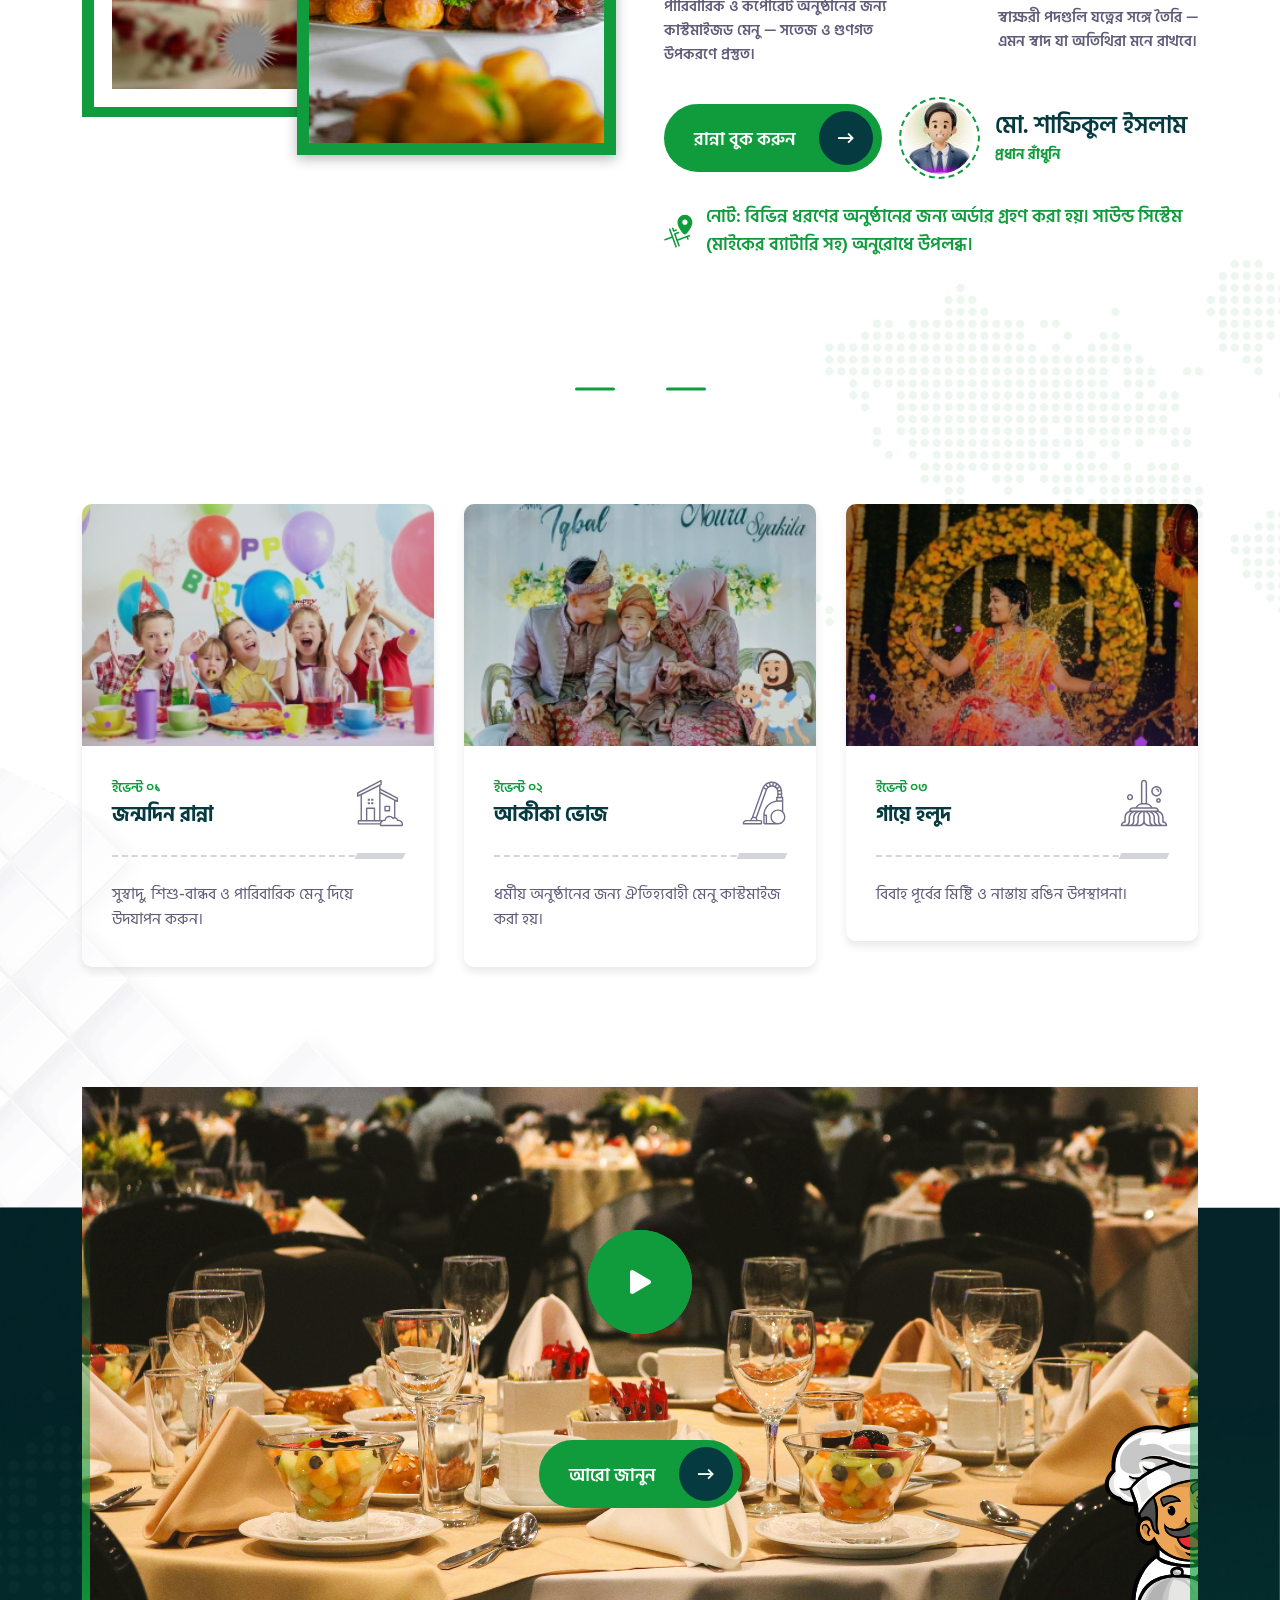
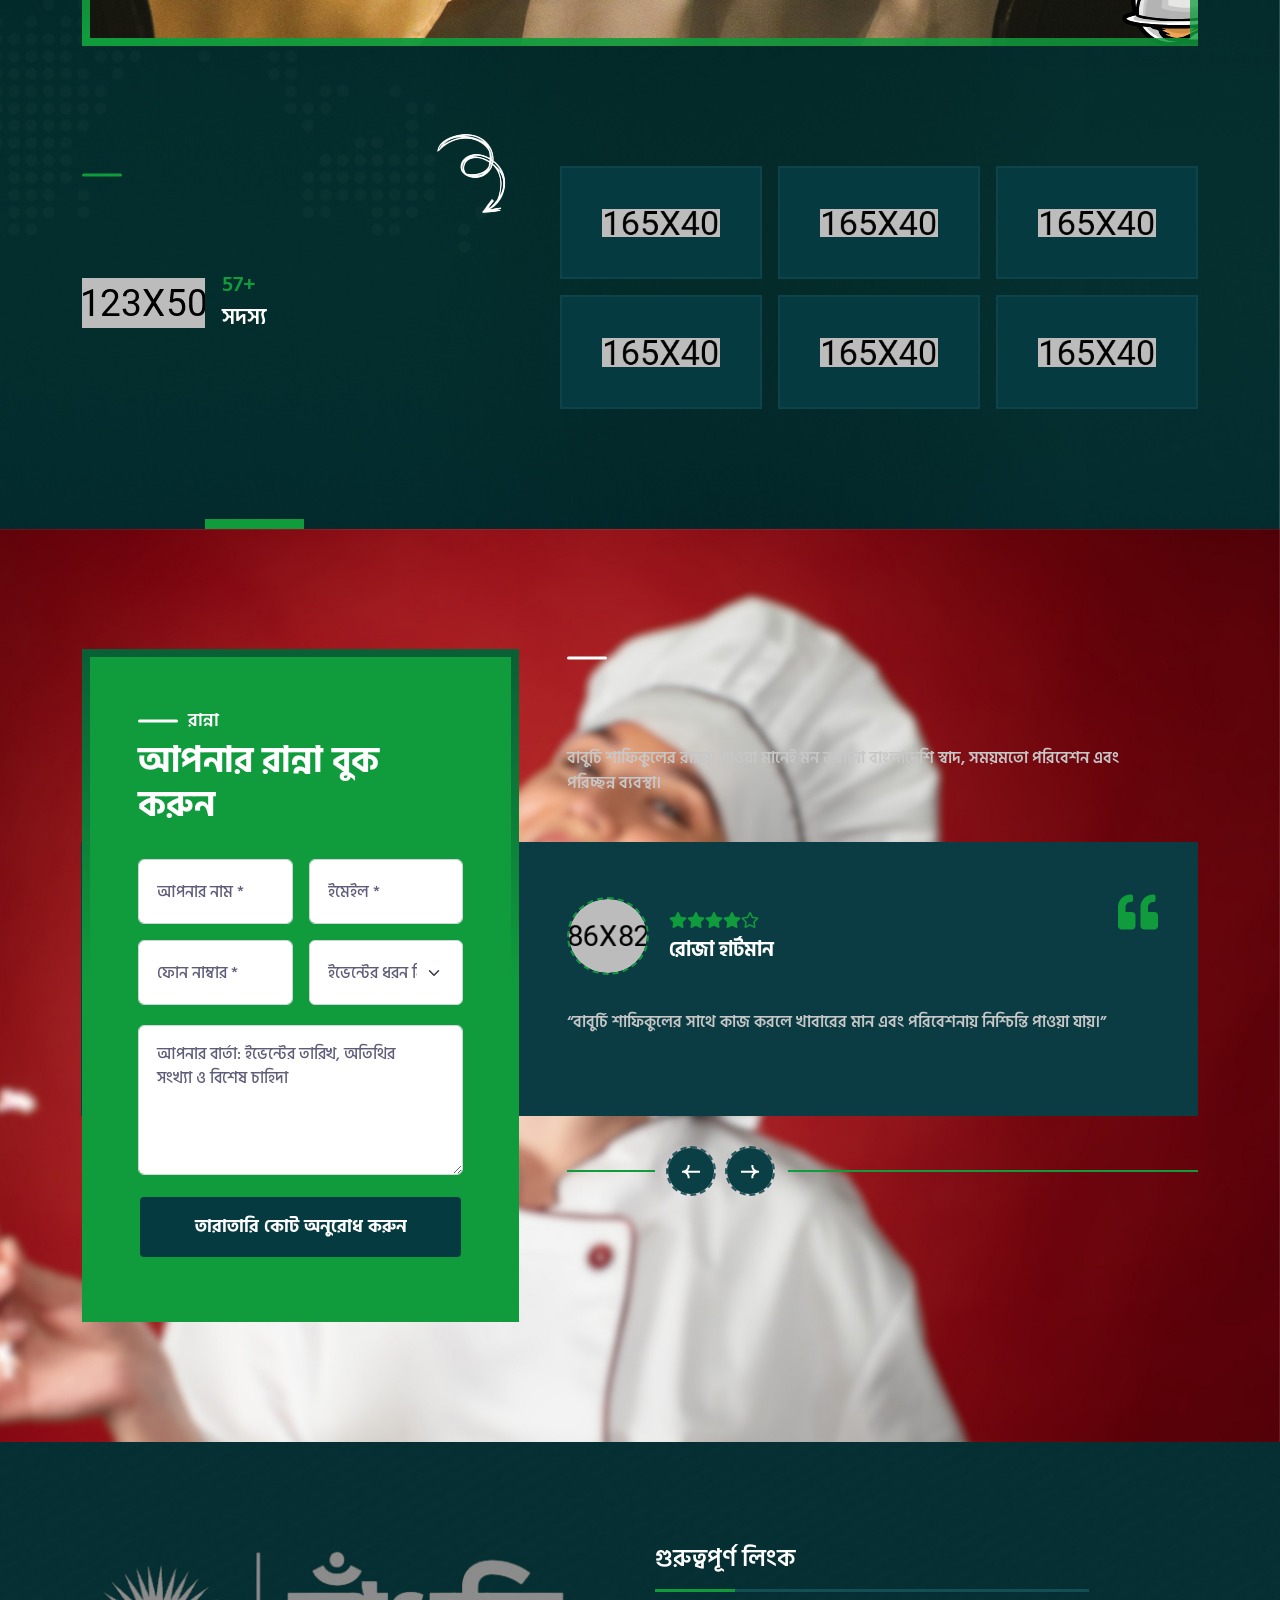
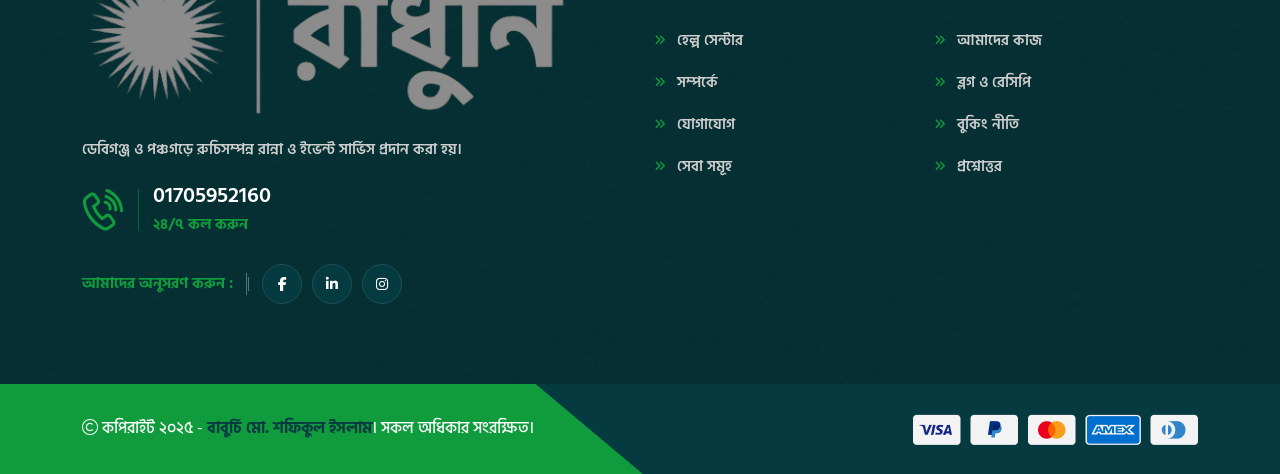
==== commit d90021a4: "update all" ====
--- a/index.html
+++ b/index.html
@@ -122,8 +122,7 @@
                 <ul>
                   <li>
                     <i class="fa-solid fa-phone"></i>
-                    <a href="tel:01737519569">01737519569</a> /
-                    <a href="tel:01998792150">01998792150</a>
+                    <a href="tel:01705952160">01705952160</a>
                   </li>
                   <li class="d-lg-inline d-none"><i class="fa-regular fa-clock"></i>বুকিং সময়: সকাল ৮টা – রাত ১০টা</li>
                 </ul>
@@ -178,7 +177,7 @@
                     <div class="contact-content">
                       <p class="contact-text">বুকিংয়ের জন্য কল করুন</p>
                       <h6 class="contact-title">
-                        <a href="tel:01737519569">01737519569</a> / <a href="tel:01998792150">01998792150</a>
+                        <a href="tel:01705952160">01705952160</a>
                       </h6>
                     </div>
                   </div>
@@ -839,7 +838,7 @@
                   <div class="contact-box">
                     <span class="icon"><img src="assets/img/icon/call-icon.svg" alt="আইকন" /></span>
                     <div class="contact-content">
-                      <h6 class="contact-title"><a href="#">01737519569 / 01998792150</a></h6>
+                      <h6 class="contact-title"><a href="#">01705952160</a></h6>
                       <p class="contact-text">২৪/৭ কল করুন</p>
                     </div>
                   </div>
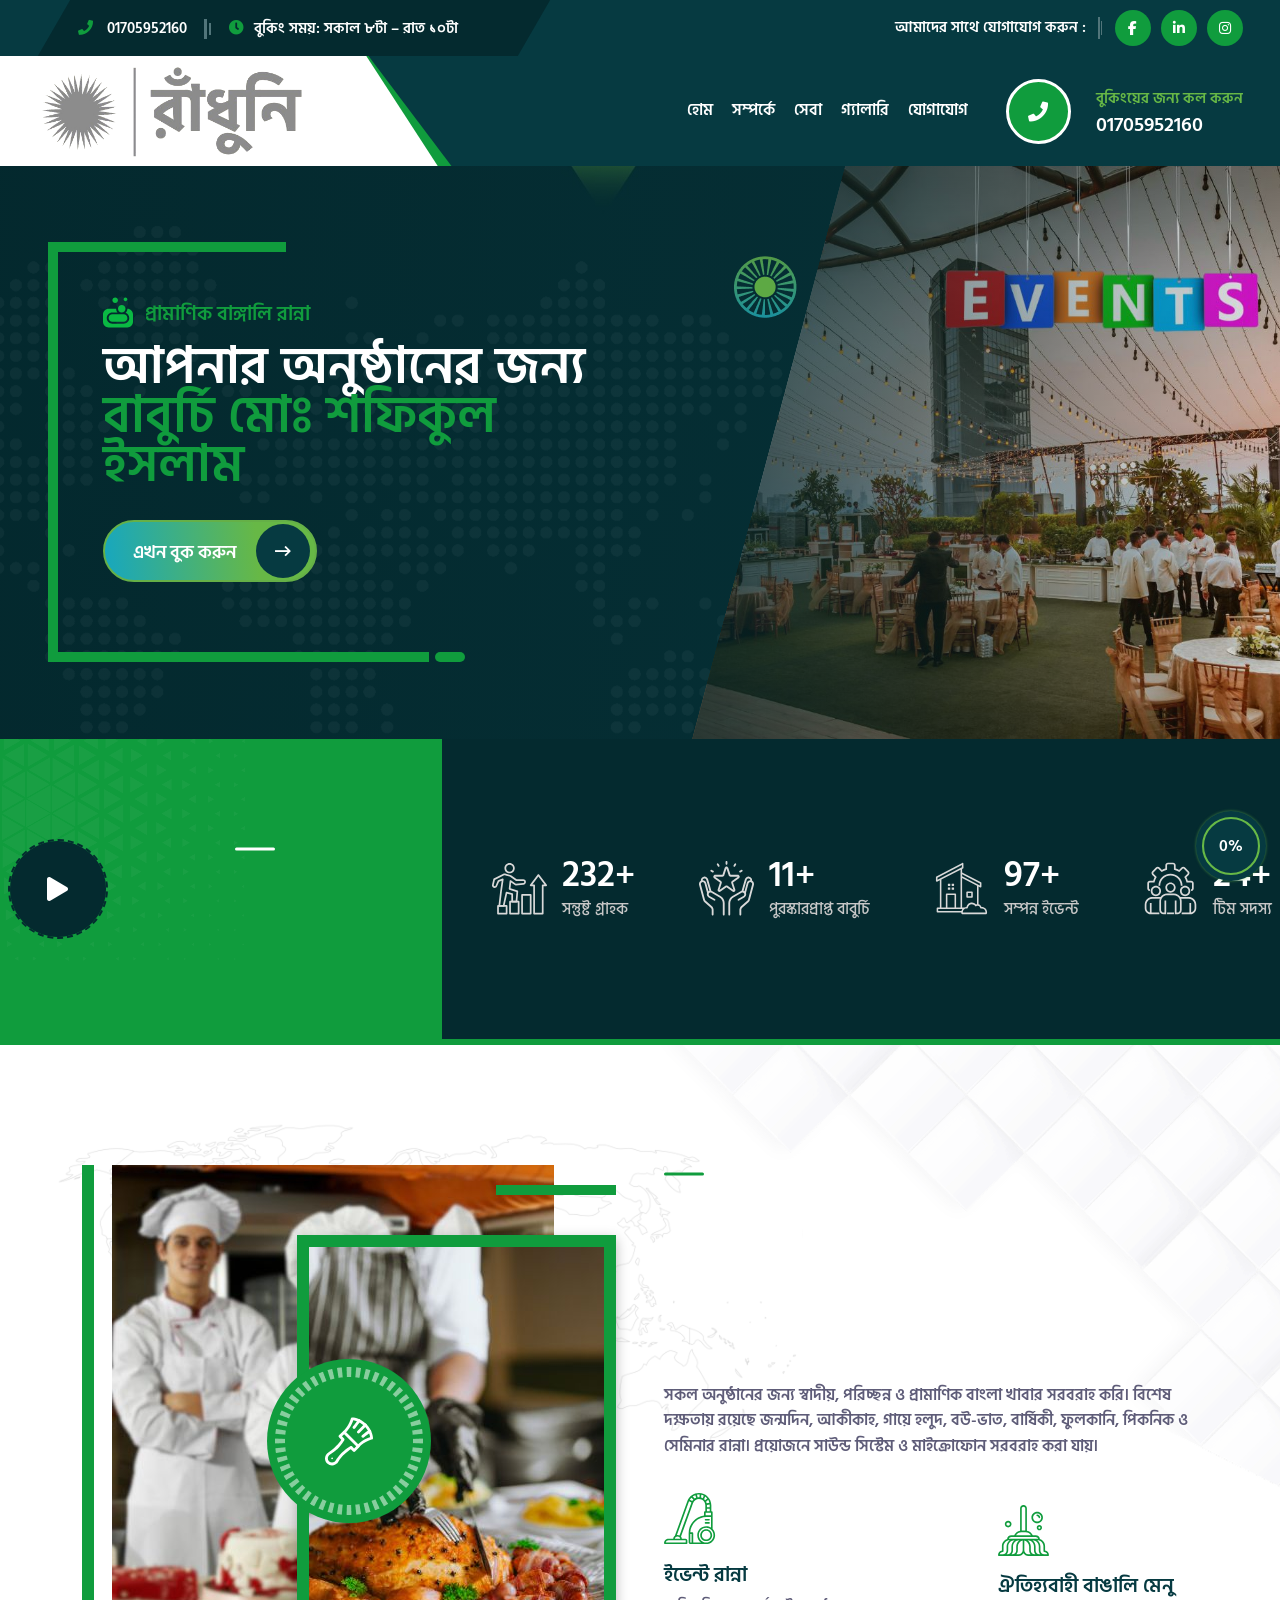
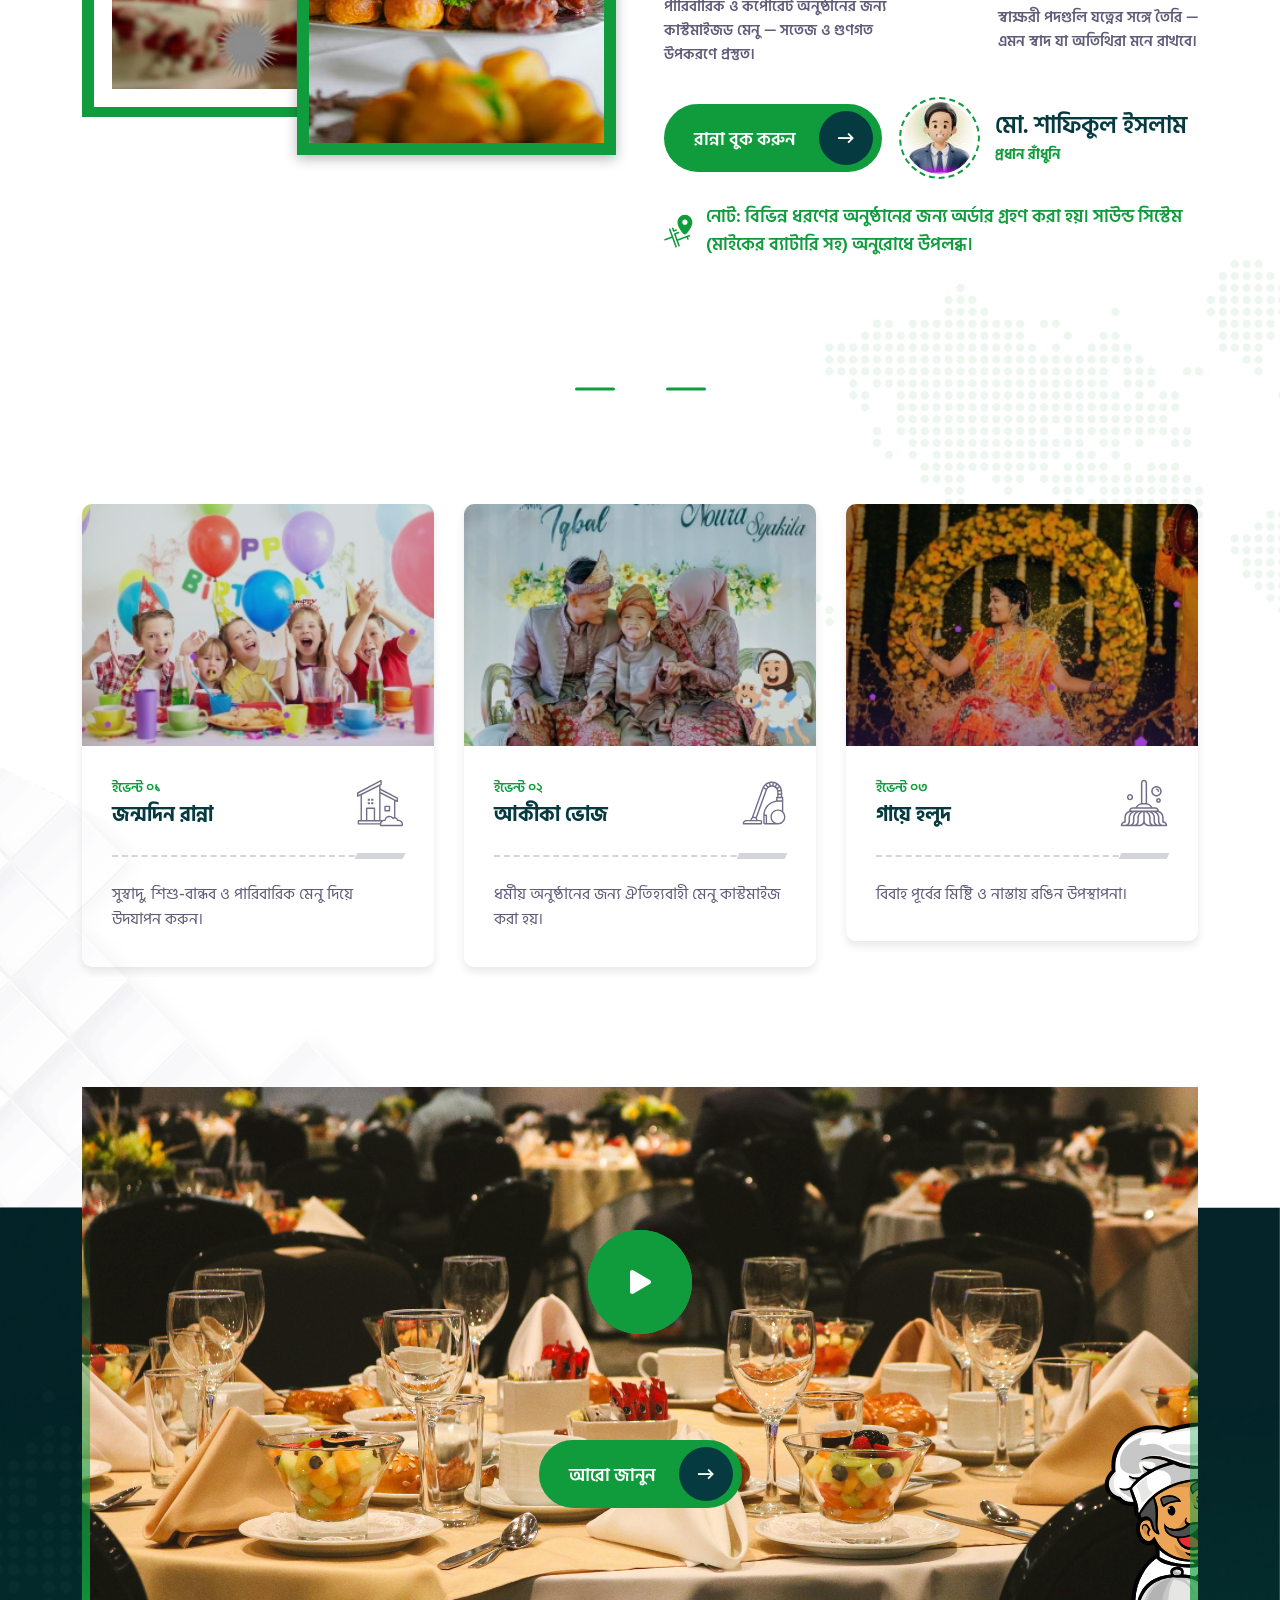
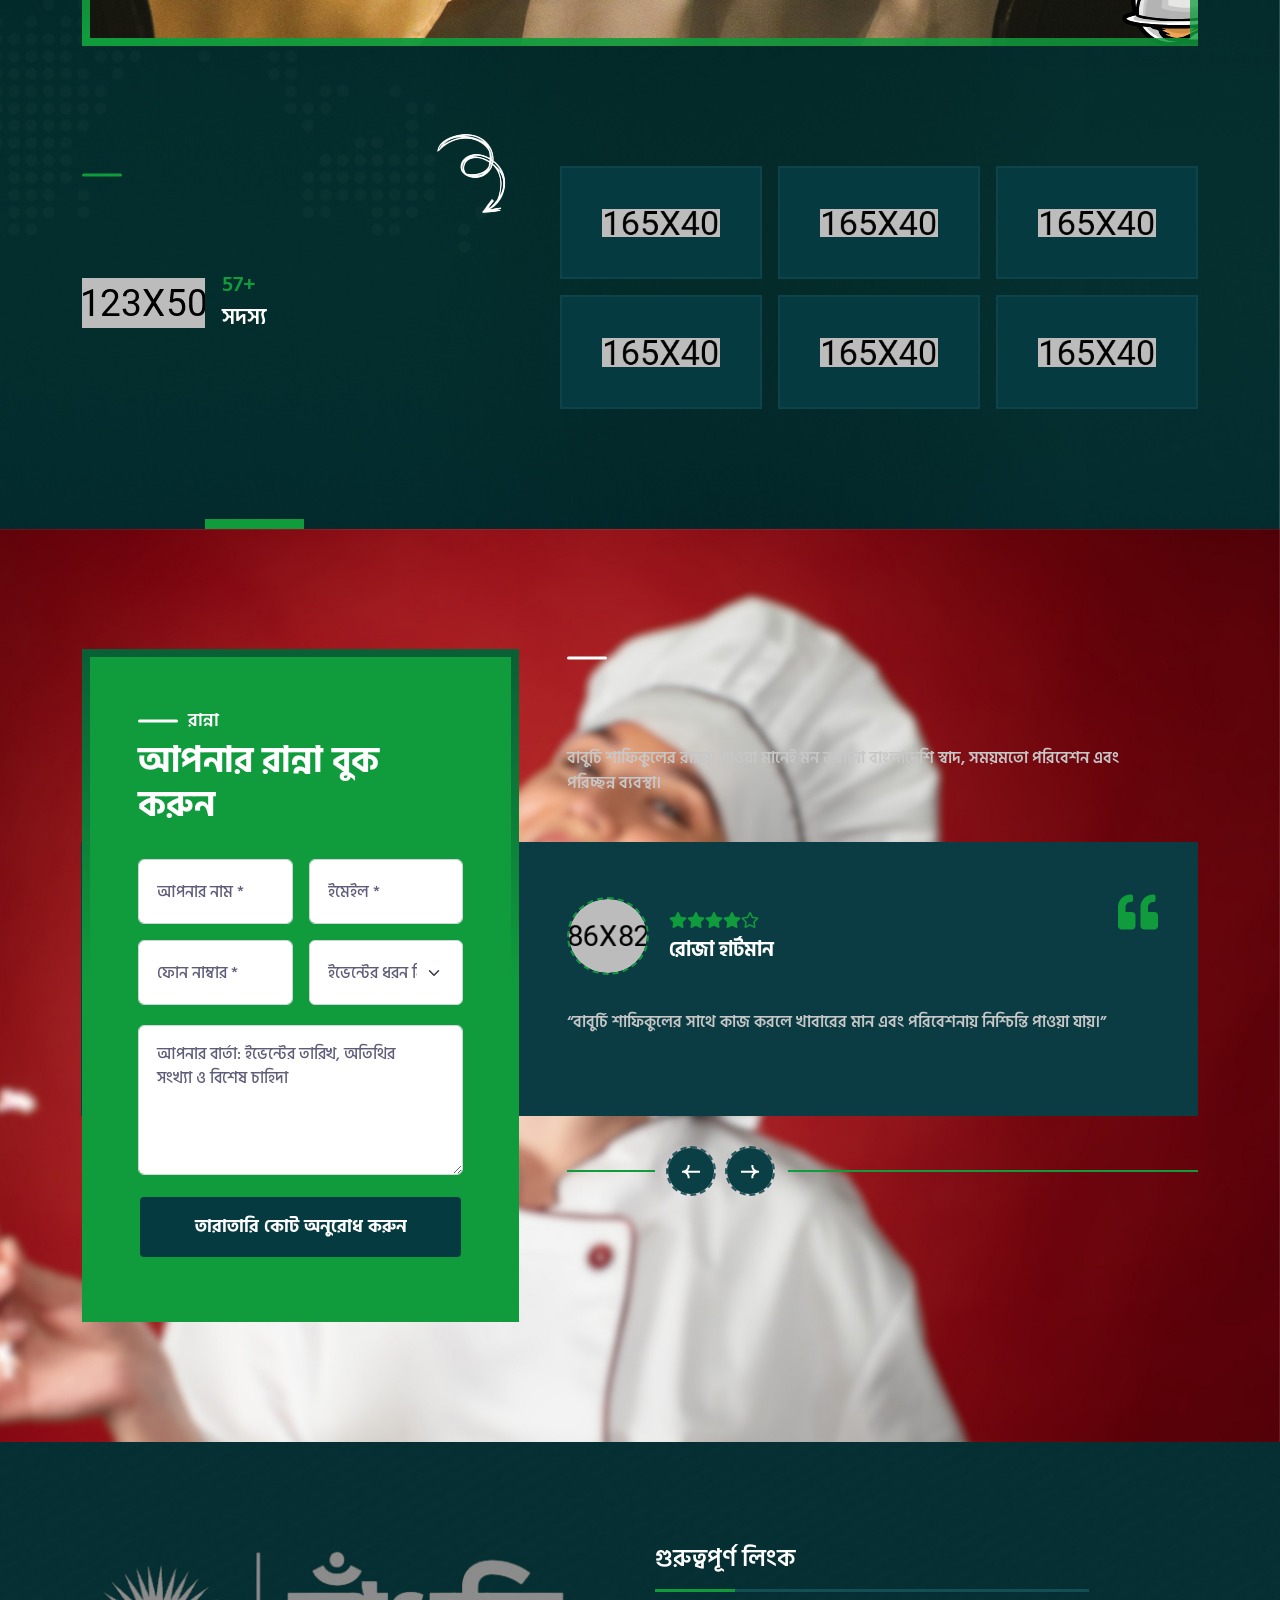
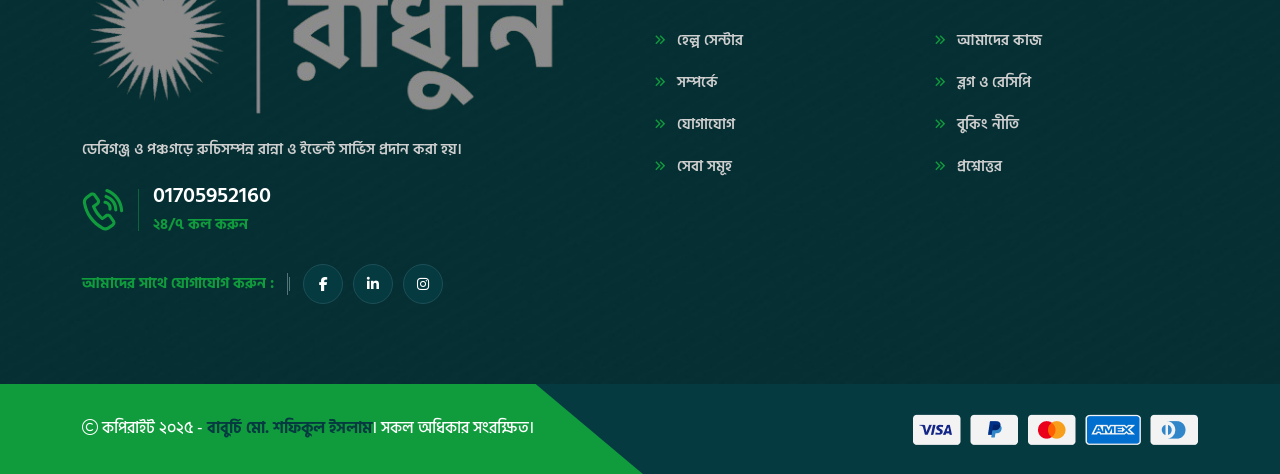
==== commit 197084bc: "আমাদের সাথে যোগাযোগ করুন update" ====
--- a/index.html
+++ b/index.html
@@ -130,7 +130,7 @@
             </div>
             <div class="col-auto">
               <div class="social-style1">
-                <span class="social-title">আমাদের অনুসরণ করুন :</span>
+                <span class="social-title">আমাদের সাথে যোগাযোগ করুন :</span>
                 <div class="social-icon">
                   <a href="#"><i class="fa-brands fa-facebook-f"></i></a>
                   <a href="#"><i class="fa-brands fa-linkedin-in"></i></a>
@@ -844,7 +844,7 @@
                   </div>
 
                   <div class="social-style1">
-                    <span class="social-title">আমাদের অনুসরণ করুন :</span>
+                    <span class="social-title">আমাদের সাথে যোগাযোগ করুন :</span>
                     <div class="social-icon">
                       <a href="#"><i class="fa-brands fa-facebook-f"></i></a>
                       <a href="#"><i class="fa-brands fa-linkedin-in"></i></a>
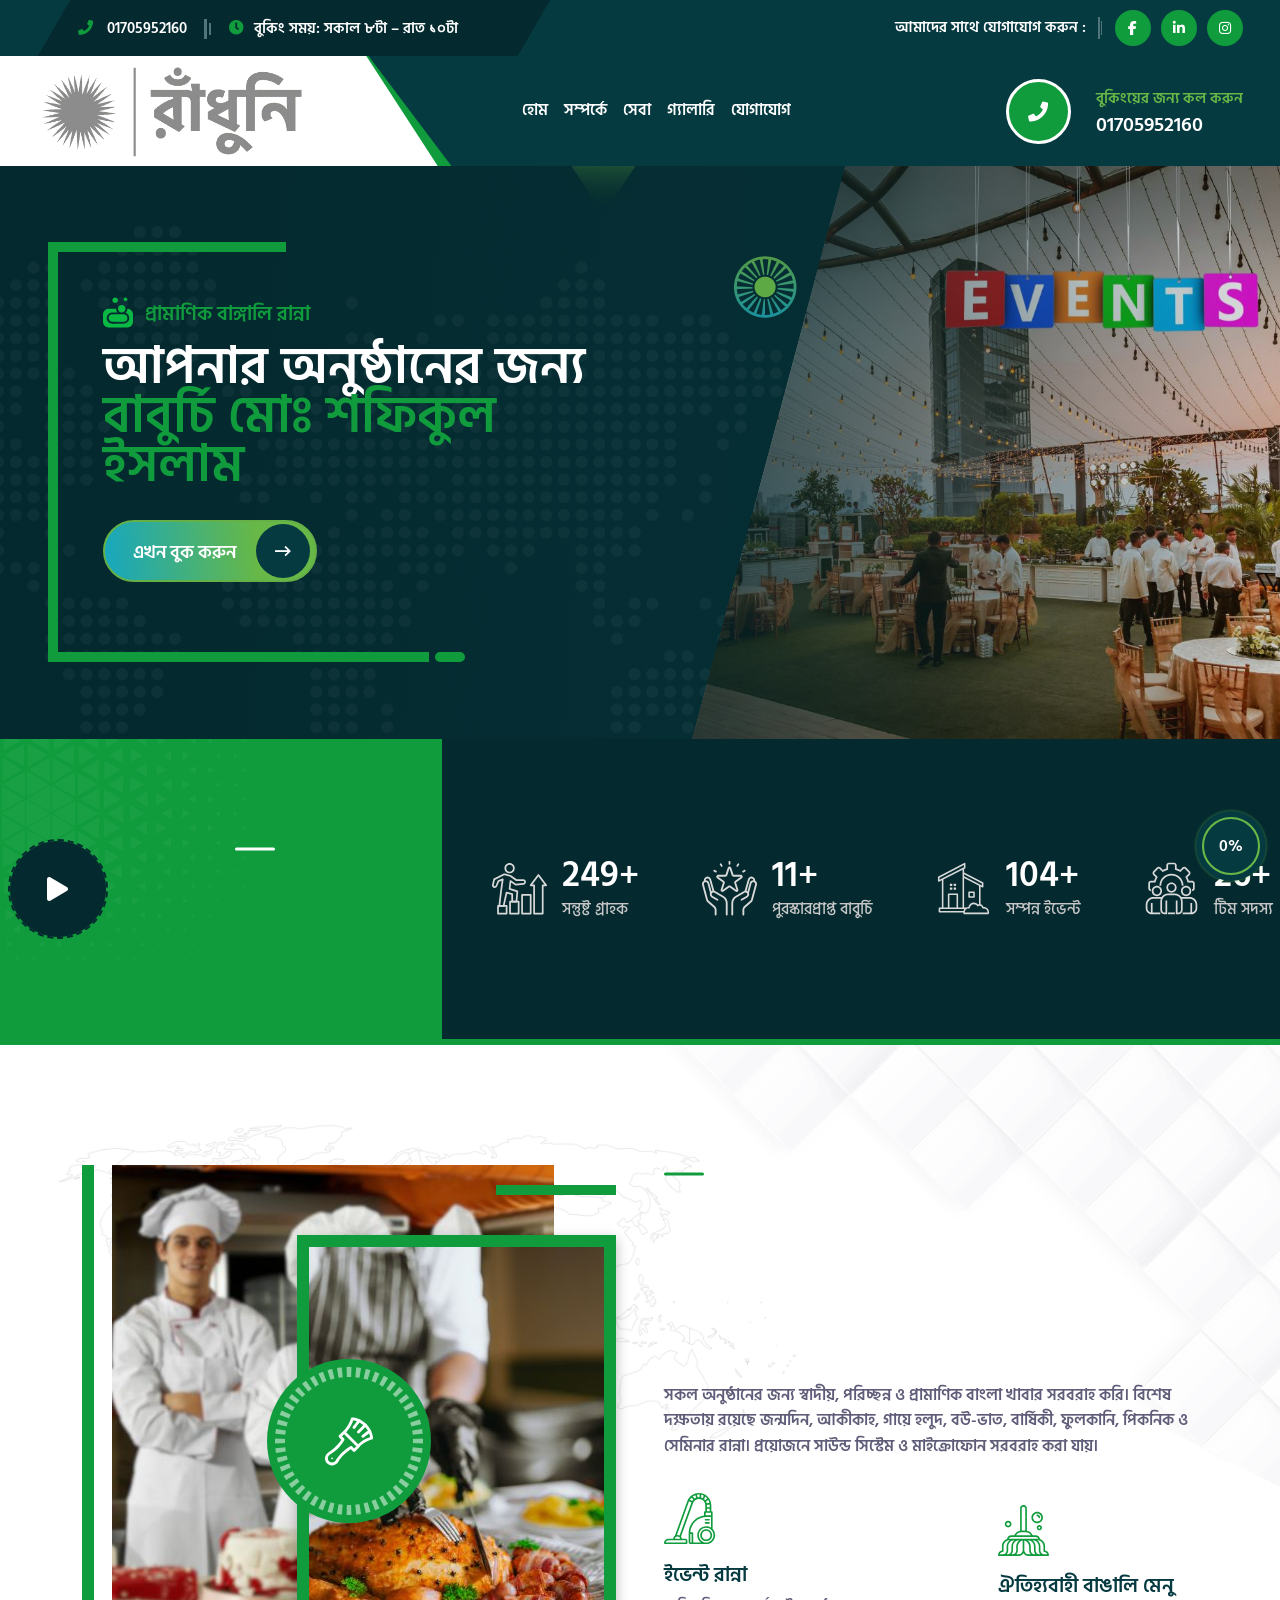
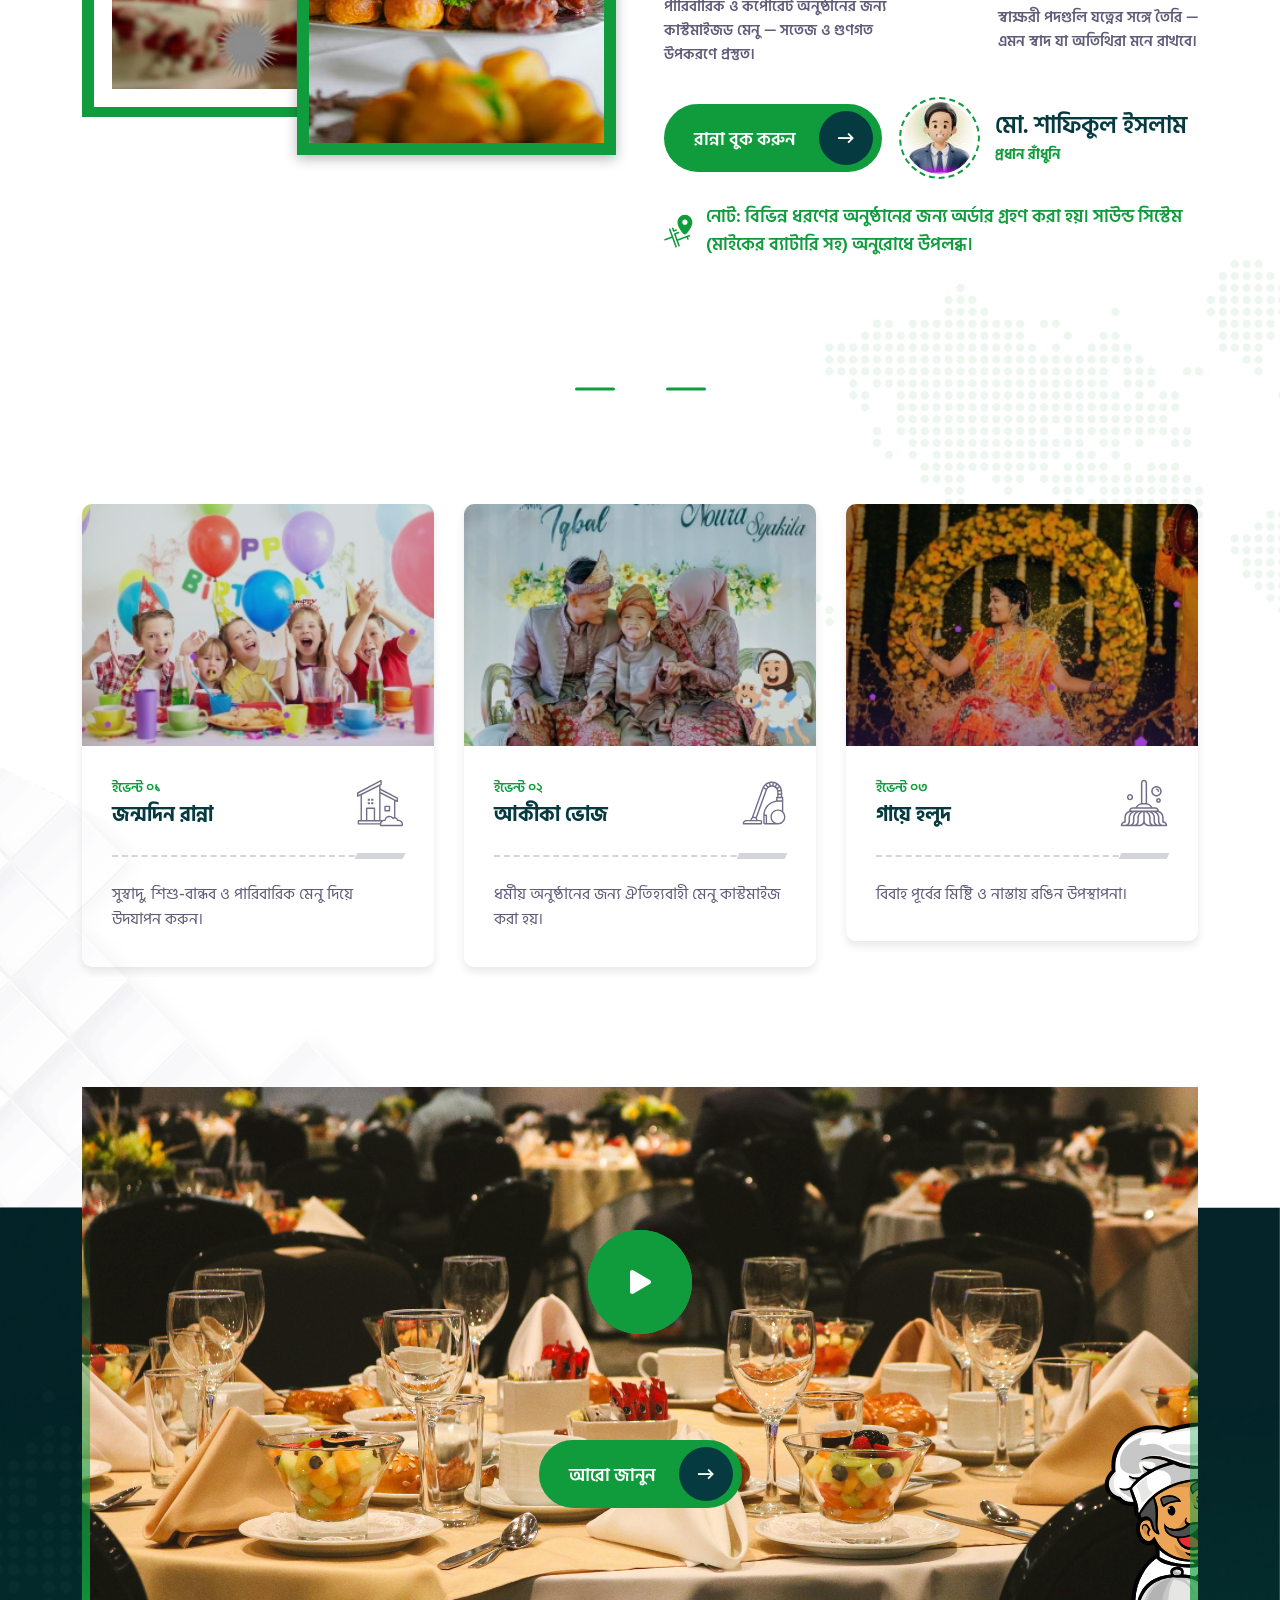
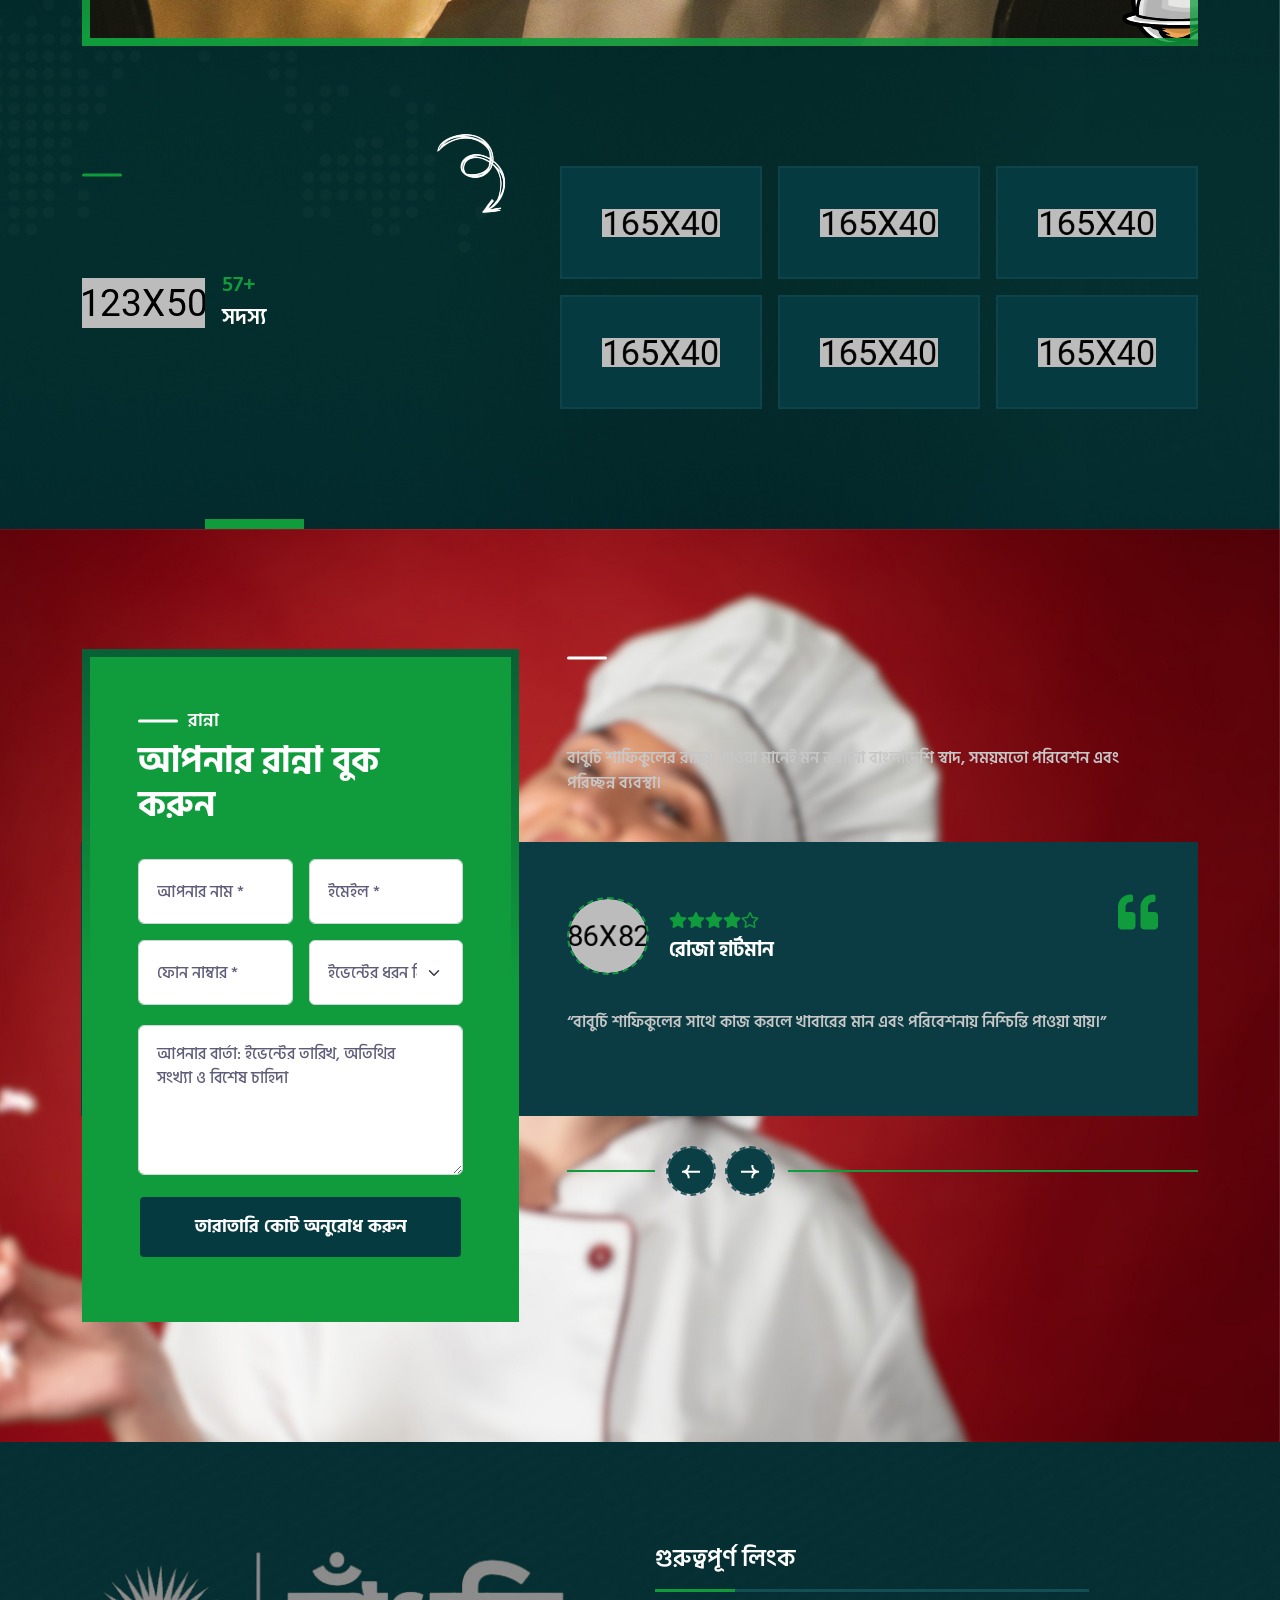
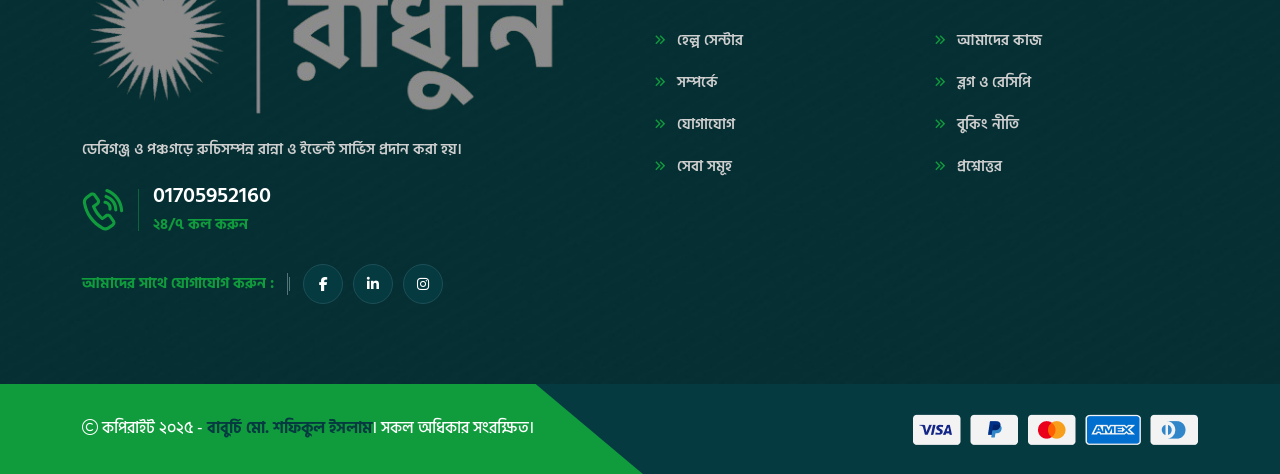
==== commit 2b4bd86e: "update navigation bar" ====
--- a/index.html
+++ b/index.html
@@ -155,7 +155,7 @@
                 </div>
                 <div class="col">
                   <nav class="main-menu menu-style2 d-none d-lg-block">
-                    <ul>
+                    <ul class="navigation nav justify-content-center">
                       <li><a href="index.html" class="active">হোম</a></li>
                       <li><a href="about.html">সম্পর্কে</a></li>
                       <li><a href="service.html">সেবা</a></li>
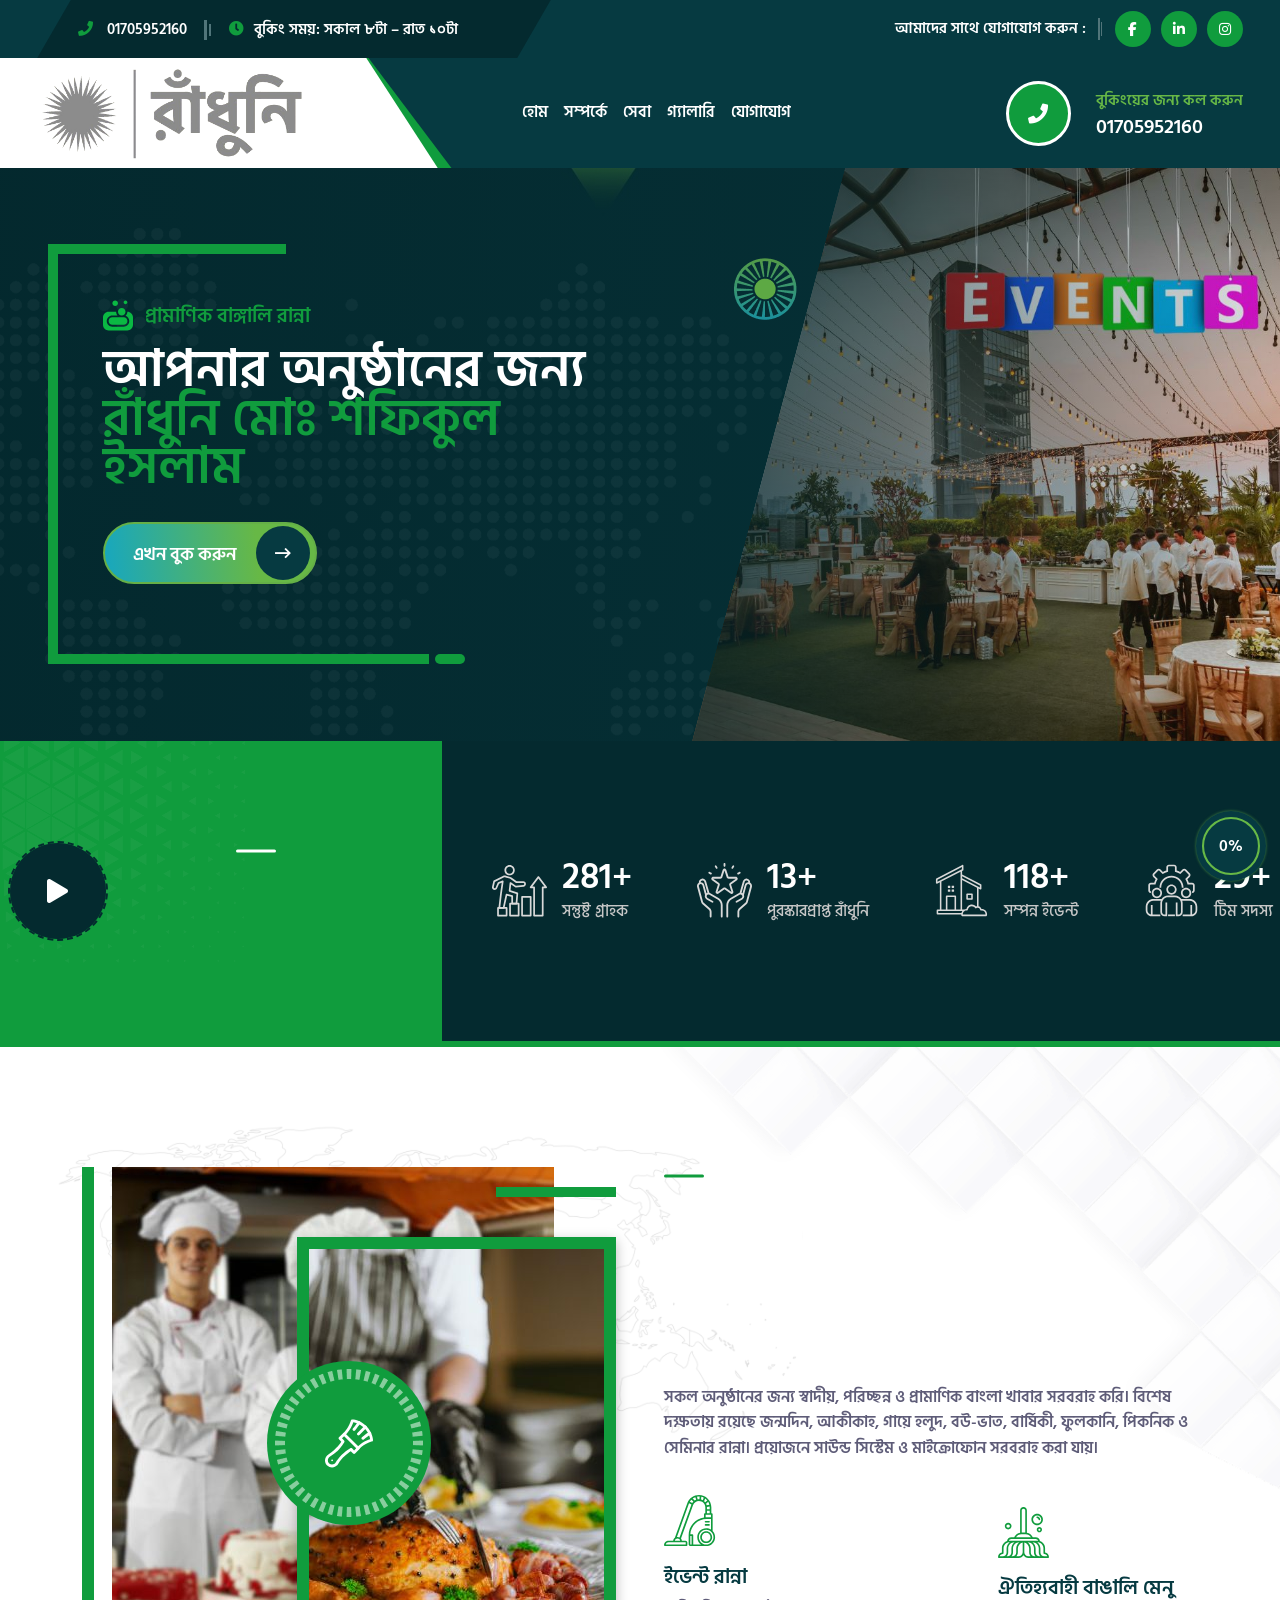
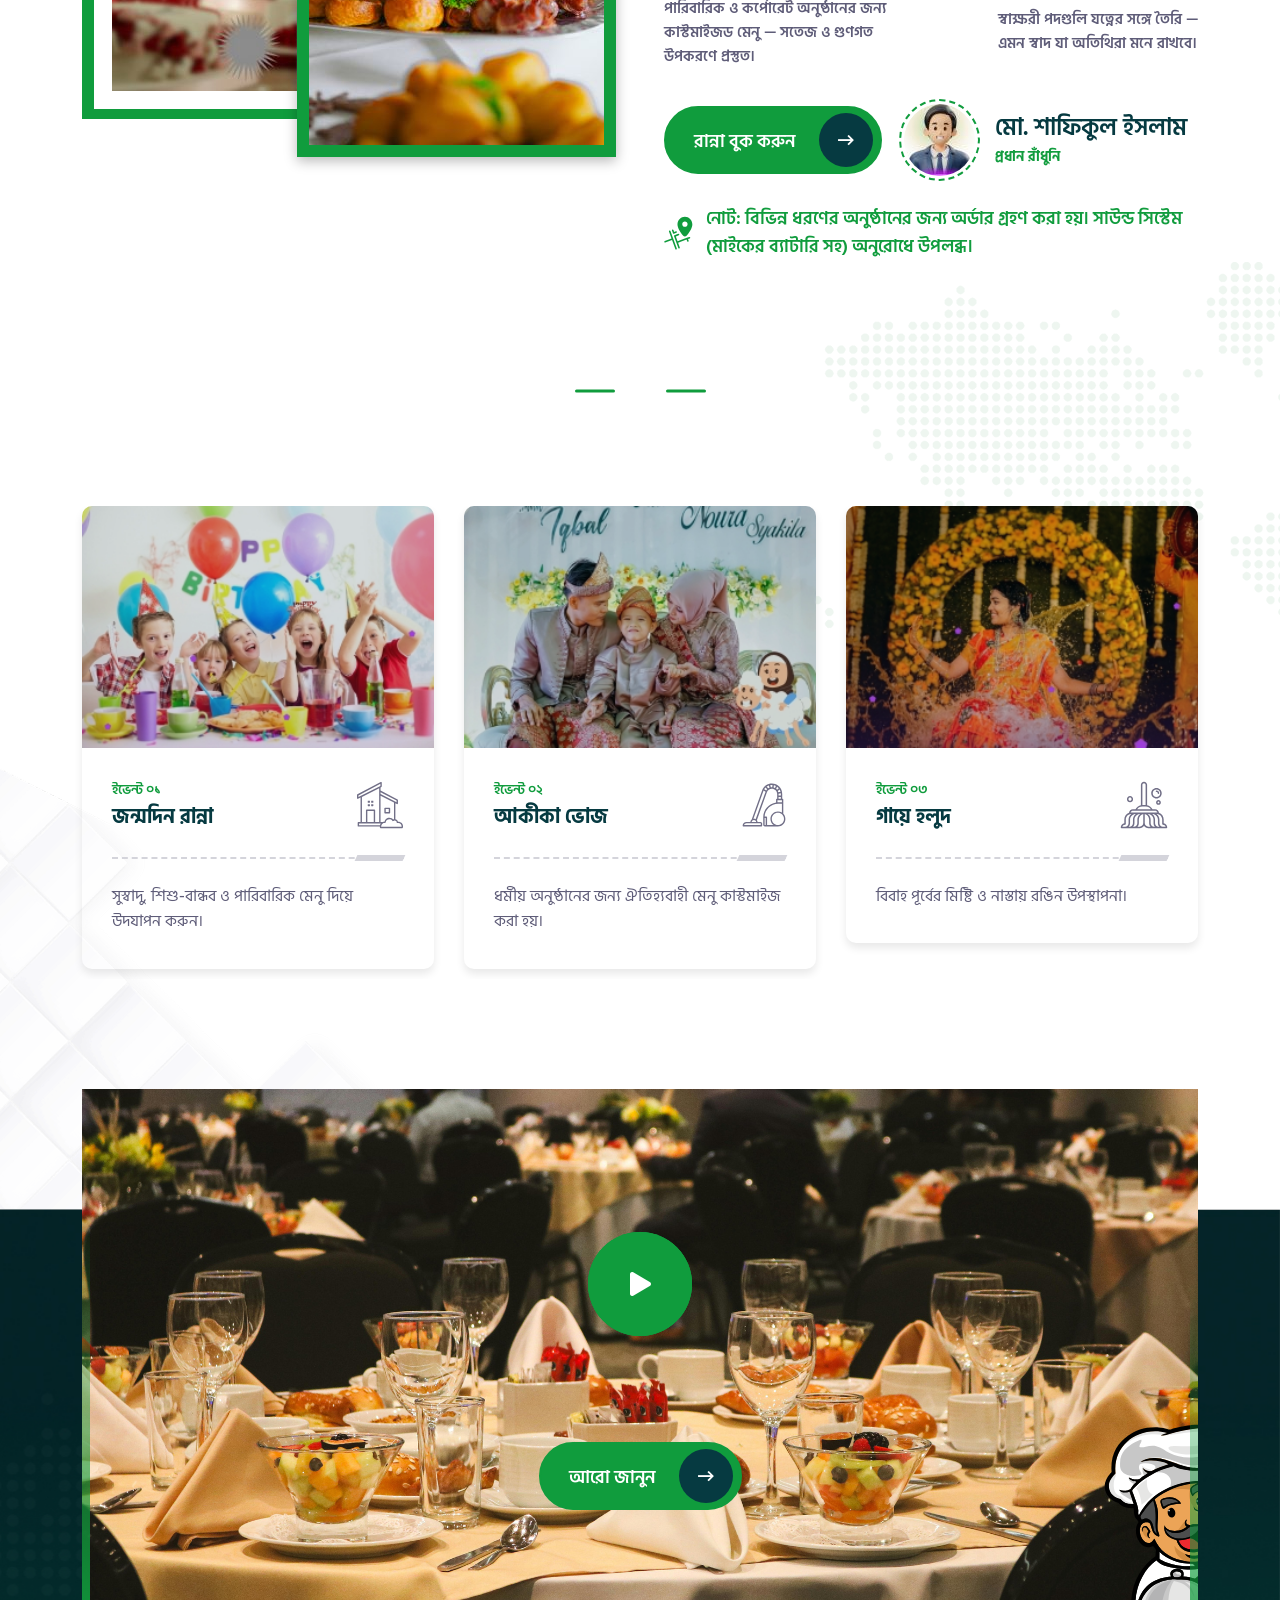
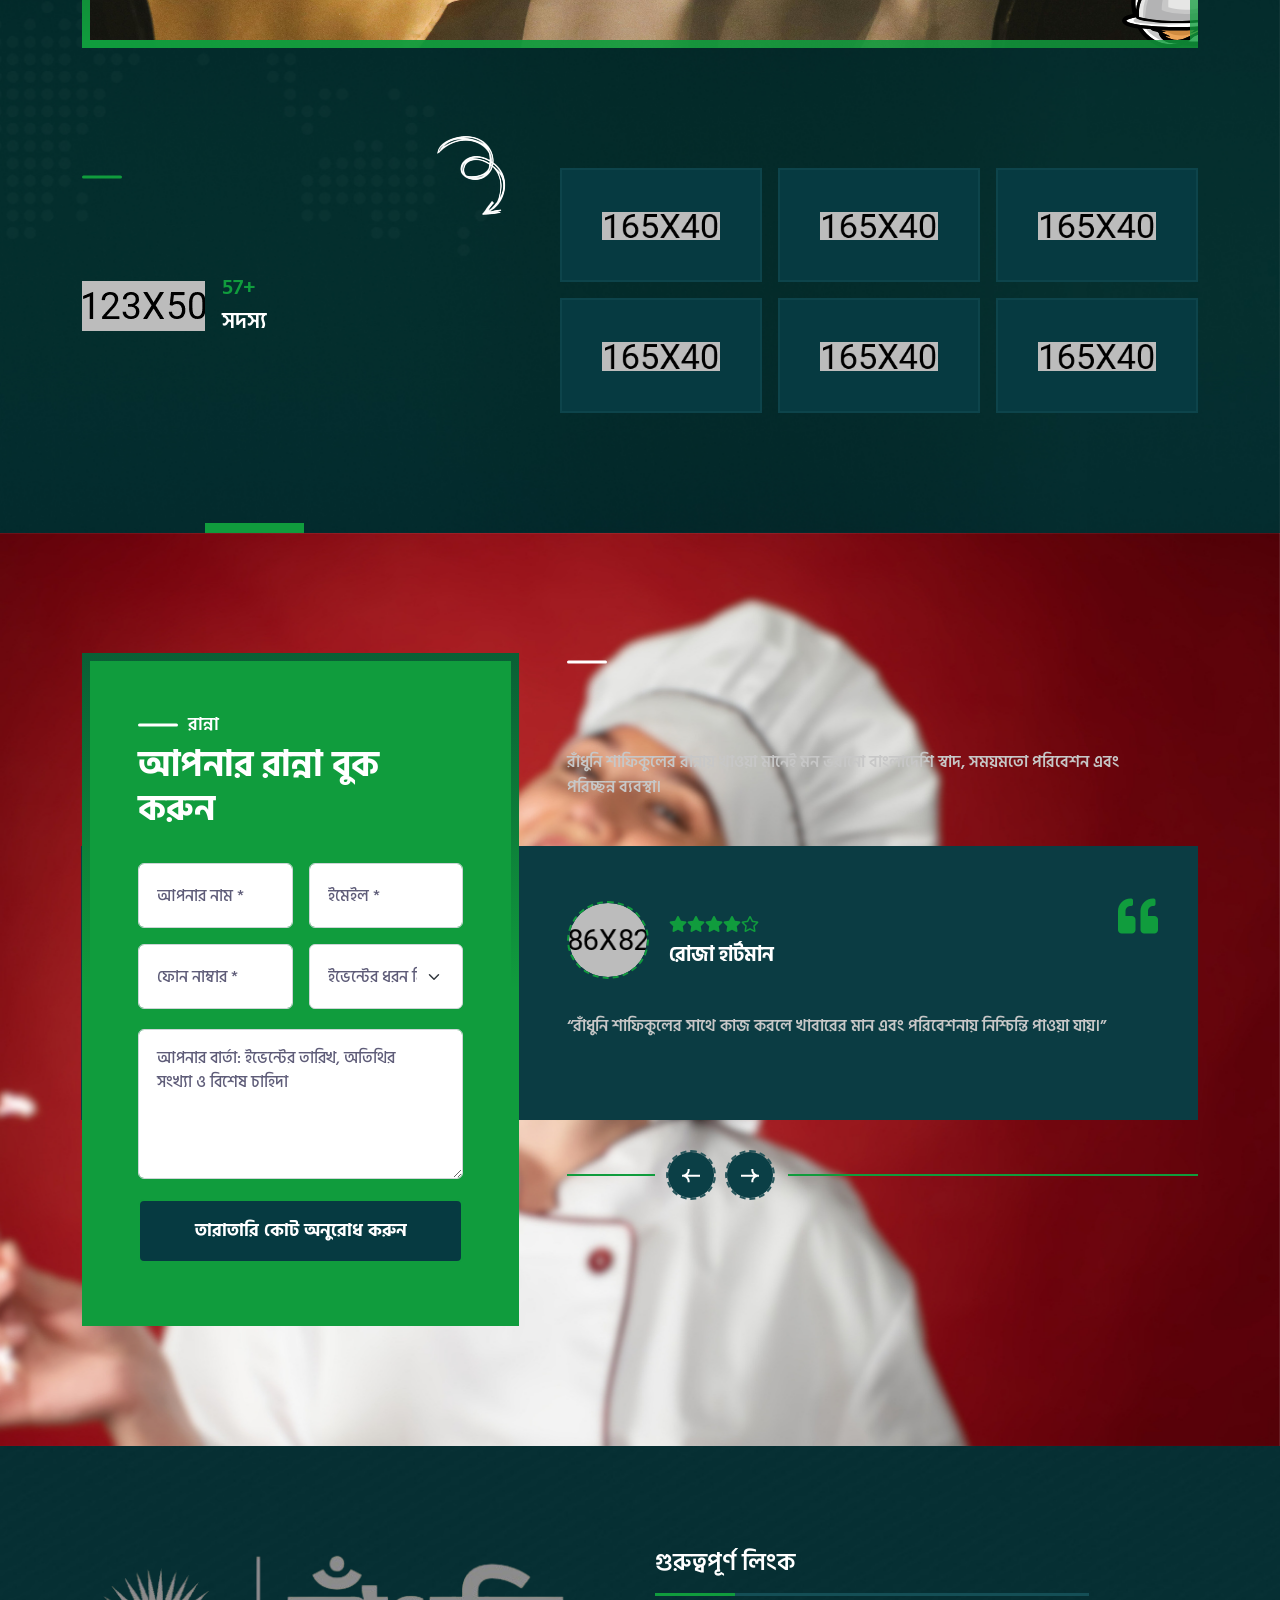
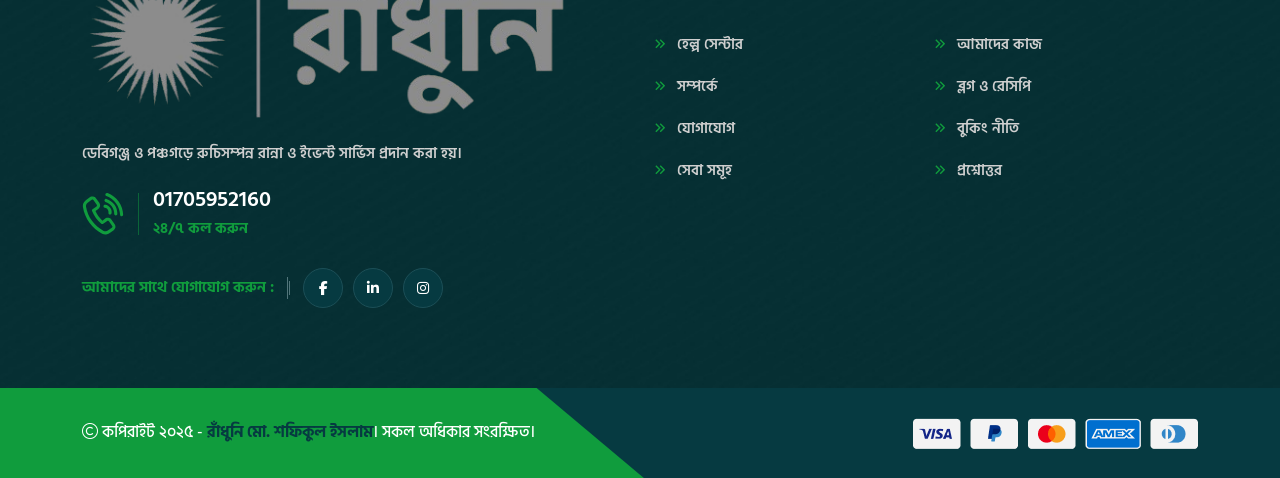
==== commit 8a3478d3: "ok" ====
--- a/index.html
+++ b/index.html
@@ -3,27 +3,32 @@
   <head>
     <meta charset="utf-8" />
     <meta http-equiv="x-ua-compatible" content="ie=edge" />
-    <title>বাবুর্চি মোঃ শফিকুল ইসলাম | রান্না ও ইভেন্ট সার্ভিস | ডেবিগঞ্জ, পঞ্চগড়</title>
-    <meta name="author" content="বাবুর্চি মোঃ শফিকুল ইসলাম" />
+  <title>রাঁধুনি মোঃ শফিকুল ইসলাম | রান্না ও ইভেন্ট সার্ভিস | ডেবিগঞ্জ, পঞ্চগড়</title>
+    <meta name="author" content="রাঁধুনি মোঃ শফিকুল ইসলাম" />
     <meta
       name="description"
-      content="বাবুর্চি মোঃ শাফিকুল ইসলানের ঐতিহ্যবাহী বাঙালি রান্না — জন্মদিন, আকীকাহ, গায়েহলুদ, বউভাত, বিবাহ বার্ষিকী, পিকনিক ও সেমিনার রান্না। ডেবিগঞ্জ ও পঞ্চগড়ে সেবা।"
+      content="রাঁধুনি মোঃ শাফিকুল ইসলানের ঐতিহ্যবাহী বাঙালি রান্না — জন্মদিন, আকীকাহ, গায়েহলুদ, বউভাত, বিবাহ বার্ষিকী, পিকনিক ও সেমিনার রান্না। ডেবিগঞ্জ ও পঞ্চগড়ে সেবা।"
     />
     <meta
       name="keywords"
-      content="বাবুর্চি, রান্না, বাঙালি খাবার, ডেবিগঞ্জ, পঞ্চগড়, জন্মদিন, আকীকাহ, গায়েহলুদ, বউভাত, পিকনিক"
+      content="রাঁধুনি, রান্না, বাঙালি খাবার, ডেবিগঞ্জ, পঞ্চগড়, জন্মদিন, আকীকাহ, গায়েহলুদ, বউভাত, পিকনিক"
     />
     <meta name="robots" content="index,follow" />
     <meta name="theme-color" content="#109c3d" />
-    <link rel="canonical" href="https://example.com/" />
-    <meta property="og:title" content="বাবুর্চি মোঃ শফিকুল ইসলাম | রাণ্না ও ইভেন্ট সার্ভিস" />
+  <!-- Canonical/URL: update to your real domain -->
+  <!-- <link rel="canonical" href="https://YOUR-DOMAIN/" /> -->
+  <meta property="og:title" content="রাঁধুনি মোঃ শফিকুল ইসলাম | রাণ্না ও ইভেন্ট সার্ভিস" />
     <meta
       property="og:description"
-      content="বাবুর্চি শাফিকুল ইসলামের ব্যক্তিগত রান্না, ইভেন্ট ক্যাটারিং, বিয়ে ও পার্টি সেবা।"
+      content="রাঁধুনি শাফিকুল ইসলামের ব্যক্তিগত রান্না, ইভেন্ট ক্যাটারিং, বিয়ে ও পার্টি সেবা।"
     />
-    <meta property="og:type" content="website" />
-    <meta property="og:url" content="https://example.com/" />
+  <meta property="og:type" content="website" />
     <meta property="og:image" content="assets/img/logo.png" />
+  <!-- Twitter Cards -->
+  <meta name="twitter:card" content="summary_large_image" />
+  <meta name="twitter:title" content="রাঁধুনি মোঃ শফিকুল ইসলাম | রাণ্না ও ইভেন্ট সার্ভিস" />
+  <meta name="twitter:description" content="ডেবিগঞ্জ ও পঞ্চগড়ে ব্যক্তিগত ও ইভেন্ট রান্না সার্ভিস।" />
+  <meta name="twitter:image" content="assets/img/logo.png" />
 
     <!-- Mobile Specific Metas -->
     <meta name="viewport" content="width=device-width, initial-scale=1, shrink-to-fit=no" />
@@ -31,6 +36,9 @@
     <!-- Favicons - Place favicon.ico in the root directory -->
     <link rel="shortcut icon" href="assets/img/favicon.ico" type="image/x-icon" />
     <link rel="icon" href="assets/img/favicon.ico" type="image/x-icon" />
+  <!-- Preload critical images for faster LCP -->
+  <link rel="preload" as="image" href="assets/img/bg/hero-bg-1.jpg" />
+  <link rel="preload" as="image" href="assets/img/logo.png" />
 
     <!--==============================
 	  Google Fonts
@@ -149,7 +157,7 @@
                 <div class="col-auto">
                   <div class="header-logo">
                     <a href="index.html">
-                      <img src="assets/img/logo.png" alt="লোগো" />
+                      <img src="assets/img/logo.png" alt="লোগো" fetchpriority="high" decoding="async" />
                     </a>
                   </div>
                 </div>
@@ -203,7 +211,7 @@
                   বাঙ্গালি রান্না
                 </div>
                 <h1 class="vs-hero__title wow animate__fadeInUp" data-wow-delay="0.85s">
-                  আপনার অনুষ্ঠানের জন্য <span class="vs-hero__title--highlight">বাবুর্চি মোঃ শফিকুল ইসলাম</span>
+                  আপনার অনুষ্ঠানের জন্য <span class="vs-hero__title--highlight">রাঁধুনি মোঃ শফিকুল ইসলাম</span>
                 </h1>
                 <a class="vs-btn2 wow animate__fadeInUp" data-wow-delay="0.95s" href="contact.html"
                   >এখন বুক করুন<i class="fa-regular fa-arrow-right-long"></i
@@ -218,10 +226,10 @@
               <div class="vs-hero__image position-relative">
                 <div class="main-img vs-carousel" data-fade="true" data-autoplay="true">
                   <div class="slide-item">
-                    <img src="assets/img/hero/hero-img-1-1.jpg" alt="হিরো ছবি" />
+                    <img src="assets/img/hero/hero-img-1-1.jpg" alt="হিরো ছবি" fetchpriority="high" decoding="async" />
                   </div>
                   <div class="slide-item">
-                    <img src="assets/img/hero/hero-img-1-2.jpg" alt="হিরো ছবি" loading="lazy" />
+                    <img src="assets/img/hero/hero-img-1-2.jpg" alt="হিরো ছবি" loading="lazy" decoding="async" />
                   </div>
                 </div>
                 <span
@@ -272,7 +280,7 @@
               <div class="vs-counter__content">
                 <div class="wow animate__fadeInUp" data-wow-delay="0.25s">
                   <div class="title-area title-anime animation-style1">
-                    <span class="sec-subtitle justify-content-center title-anime__title">বাবুর্চি সম্পর্কে</span>
+                    <span class="sec-subtitle justify-content-center title-anime__title">রাঁধুনি সম্পর্কে</span>
                     <h2 class="sec-title title-anime__title">দেবীগঞ্জ ও পাঁচগাছিয়ায় রান্না</h2>
                   </div>
                 </div>
@@ -308,7 +316,7 @@
                           <h2 class="media-title h3 counter-number" data-count="45">00</h2>
                           <span class="count-icon">+</span>
                         </div>
-                        <p class="media-text">পুরস্কারপ্রাপ্ত বাবুর্চি</p>
+                        <p class="media-text">পুরস্কারপ্রাপ্ত রাঁধুনি</p>
                       </div>
                     </div>
                   </div>
@@ -347,7 +355,7 @@
         </div>
       </div>
       <span class="shape-mockup" style="left: 0; top: 0px">
-        <img src="assets/img/shapes/counter-bg-shep1.png" alt="কাউন্টার উপাদান" loading="lazy" />
+  <img src="assets/img/shapes/counter-bg-shep1.png" alt="কাউন্টার উপাদান" loading="lazy" decoding="async" />
       </span>
     </div>
     <!-- Counter Area End -->
@@ -365,12 +373,12 @@
               </div>
               <div class="img1">
                 <a href="about.html"
-                  ><img src="assets/img/about/about-img-1-1.jpg" alt="পরিচিতি ছবি" loading="lazy"
+                  ><img src="assets/img/about/about-img-1-1.jpg" alt="পরিচিতি ছবি" loading="lazy" decoding="async"
                 /></a>
               </div>
               <div class="img2">
                 <a href="about.html"
-                  ><img src="assets/img/about/about-img-1-2.jpg" alt="পরিচিতি ছবি" loading="lazy"
+                  ><img src="assets/img/about/about-img-1-2.jpg" alt="পরিচিতি ছবি" loading="lazy" decoding="async"
                 /></a>
               </div>
             </div>
@@ -380,10 +388,10 @@
               <div class="wow animate__fadeInUp" data-wow-delay="0.25s">
                 <div class="title-area title-anime animation-style2">
                   <span class="sec-subtitle left-shape justify-content-center title-anime__title"
-                    >বাবুর্চি সম্পর্কে</span
+                    >রাঁধুনি সম্পর্কে</span
                   >
                   <h2 class="sec-title title-anime__title">
-                    বাবুর্চি <span class="title-highlight">মোঃ শফিকুল ইসলাম</span> সম্পর্কে
+                    রাঁধুনি <span class="title-highlight">মোঃ শফিকুল ইসলাম</span> সম্পর্কে
                   </h2>
                 </div>
                 <p class="about-text">
@@ -468,7 +476,7 @@
             <div class="vs-service__style1">
               <div class="vs-service__img">
                 <a href="service-details.html">
-                  <img src="assets/img/service/service-img-1-1.jpg" alt="সেবা ছবি" />
+                  <img src="assets/img/service/service-img-1-1.jpg" alt="সেবা ছবি" loading="lazy" decoding="async" />
                 </a>
               </div>
               <div class="vs-service__body">
@@ -489,7 +497,7 @@
             <div class="vs-service__style1">
               <div class="vs-service__img">
                 <a href="service-details.html">
-                  <img src="assets/img/service/service-img-1-2.jpg" alt="সেবা ছবি" />
+                  <img src="assets/img/service/service-img-1-2.jpg" alt="সেবা ছবি" loading="lazy" decoding="async" />
                 </a>
               </div>
               <div class="vs-service__body">
@@ -510,7 +518,7 @@
             <div class="vs-service__style1">
               <div class="vs-service__img">
                 <a href="service-details.html">
-                  <img src="assets/img/service/service-img-1-3.jpg" alt="সেবা ছবি" />
+                  <img src="assets/img/service/service-img-1-3.jpg" alt="সেবা ছবি" loading="lazy" decoding="async" />
                 </a>
               </div>
               <div class="vs-service__body">
@@ -531,7 +539,7 @@
             <div class="vs-service__style1">
               <div class="vs-service__img">
                 <a href="service-details.html">
-                  <img src="assets/img/service/service-img-1-4.jpg" alt="সেবা ছবি" />
+                  <img src="assets/img/service/service-img-1-4.jpg" alt="সেবা ছবি" loading="lazy" decoding="async" />
                 </a>
               </div>
               <div class="vs-service__body">
@@ -552,7 +560,7 @@
             <div class="vs-service__style1">
               <div class="vs-service__img">
                 <a href="service-details.html">
-                  <img src="assets/img/service/service-img-1-5.jpg" alt="সেবা ছবি" />
+                  <img src="assets/img/service/service-img-1-5.jpg" alt="সেবা ছবি" loading="lazy" decoding="async" />
                 </a>
               </div>
               <div class="vs-service__body">
@@ -616,7 +624,7 @@
             </div>
             <div class="vs-client__inner">
               <div class="author-img">
-                <img src="assets/img/cleaning/cleaning-tumb-1.png" alt="পরিষ্কার থাম্বনেইল" />
+                <img src="assets/img/cleaning/cleaning-tumb-1.png" alt="পরিষ্কার থাম্বনেইল" loading="lazy" decoding="async" />
               </div>
               <div class="vs-client__content">
                 <span class="vs-client__subtitle">57+</span>
@@ -631,32 +639,32 @@
             <div class="row gx-3 gy-3">
               <div class="col-xl-4 col-6 col-md-4 wow animate__fadeInUp" data-wow-delay="0.25s">
                 <div class="vs-client__brand">
-                  <img src="assets/img/brand/brand-1.png" alt="ব্র্যান্ড ছবি" />
+                  <img src="assets/img/brand/brand-1.png" alt="ব্র্যান্ড ছবি" loading="lazy" decoding="async" />
                 </div>
               </div>
               <div class="col-xl-4 col-6 col-md-4 wow animate__fadeInUp" data-wow-delay="0.35s">
                 <div class="vs-client__brand">
-                  <img src="assets/img/brand/brand-2.png" alt="ব্র্যান্ড ছবি" />
+                  <img src="assets/img/brand/brand-2.png" alt="ব্র্যান্ড ছবি" loading="lazy" decoding="async" />
                 </div>
               </div>
               <div class="col-xl-4 col-6 col-md-4 wow animate__fadeInUp" data-wow-delay="0.45s">
                 <div class="vs-client__brand">
-                  <img src="assets/img/brand/brand-3.png" alt="ব্র্যান্ড ছবি" />
+                  <img src="assets/img/brand/brand-3.png" alt="ব্র্যান্ড ছবি" loading="lazy" decoding="async" />
                 </div>
               </div>
               <div class="col-xl-4 col-6 col-md-4 wow animate__fadeInUp" data-wow-delay="0.65s">
                 <div class="vs-client__brand">
-                  <img src="assets/img/brand/brand-4.png" alt="ব্র্যান্ড ছবি" />
+                  <img src="assets/img/brand/brand-4.png" alt="ব্র্যান্ড ছবি" loading="lazy" decoding="async" />
                 </div>
               </div>
               <div class="col-xl-4 col-6 col-md-4 wow animate__fadeInUp" data-wow-delay="0.75s">
                 <div class="vs-client__brand">
-                  <img src="assets/img/brand/brand-5.png" alt="ব্র্যান্ড ছবি" />
+                  <img src="assets/img/brand/brand-5.png" alt="ব্র্যান্ড ছবি" loading="lazy" decoding="async" />
                 </div>
               </div>
               <div class="col-xl-4 col-6 col-md-4 wow animate__fadeInUp" data-wow-delay="0.85s">
                 <div class="vs-client__brand">
-                  <img src="assets/img/brand/brand-1.png" alt="ব্র্যান্ড ছবি" />
+                  <img src="assets/img/brand/brand-1.png" alt="ব্র্যান্ড ছবি" loading="lazy" decoding="async" />
                 </div>
               </div>
             </div>
@@ -684,22 +692,16 @@
                   <form action="mail.php" method="post" class="ajax-contact">
                     <div class="row gx-3">
                       <div class="col-md-6 form-group">
-                        <input name="fname" type="text" class="form-control" placeholder="আপনার নাম *" required="" />
+                        <input name="fname" type="text" class="form-control" placeholder="আপনার নাম *" autocomplete="name" required />
                       </div>
                       <div class="col-md-6 form-group">
-                        <input name="email" type="email" class="form-control" placeholder="ইমেইল *" required="" />
+                        <input name="email" type="email" class="form-control" placeholder="ইমেইল *" autocomplete="email" required />
                       </div>
                       <div class="col-md-6 form-group">
-                        <input
-                          name="number"
-                          type="number"
-                          class="form-control"
-                          placeholder="ফোন নাম্বার *"
-                          required=""
-                        />
+                        <input name="number" type="tel" class="form-control" placeholder="ফোন নাম্বার *" autocomplete="tel" required />
                       </div>
                       <div class="col-md-6 form-group">
-                        <select name="subject" id="subject">
+                        <select name="subject" id="subject" required>
                           <option selected="" disabled="" hidden="">ইভেন্টের ধরন নির্বাচন করুন</option>
                           <option>জন্মদিন</option>
                           <option>আকীকাহ</option>
@@ -738,8 +740,7 @@
                 <span class="sec-subtitle left-shape justify-content-center title-anime__title">প্রশংসাপত্র</span>
                 <h2 class="sec-title text-white title-anime__title">আমাদের গ্রাহকদের মতামত</h2>
                 <p class="sec-text">
-                  বাবুর্চি শাফিকুলের রান্নায় খাওয়া মানেই মন ভরানো বাংলাদেশি স্বাদ, সময়মতো পরিবেশন এবং পরিচ্ছন্ন
-                  ব্যবস্থা।
+                  রাঁধুনি শাফিকুলের রান্নায় খাওয়া মানেই মন ভরানো বাংলাদেশি স্বাদ, সময়মতো পরিবেশন এবং পরিচ্ছন্ন ব্যবস্থা।
                 </p>
               </div>
               <div class="vs-testi__items wow animate__fadeInUp" data-wow-delay="0.35s">
@@ -748,7 +749,7 @@
                     <span class="vs-testi__icon"><i class="fa-solid fa-quote-left"></i></span>
                     <div class="vs-testi__top">
                       <div class="vs-testi__image">
-                        <img class="img1" src="assets/img/testimonial/testi-1-1.png" alt="প্রশংসাপত্র" />
+                        <img class="img1" src="assets/img/testimonial/testi-1-1.png" alt="প্রশংসাপত্র" loading="lazy" decoding="async" />
                       </div>
                       <div class="vs-testi__author">
                         <div class="star-rating">
@@ -764,7 +765,7 @@
                     </div>
                     <div class="vs-testi__content">
                       <p class="vs-testi__text">
-                        “বাবুর্চি শাফিকুলের সাথে কাজ করলে খাবারের মান এবং পরিবেশনায় নিশ্চিন্তি পাওয়া যায়।”
+                        “রাঁধুনি শাফিকুলের সাথে কাজ করলে খাবারের মান এবং পরিবেশনায় নিশ্চিন্তি পাওয়া যায়।”
                       </p>
                     </div>
                   </div>
@@ -772,7 +773,7 @@
                     <span class="vs-testi__icon"><i class="fa-solid fa-quote-left"></i></span>
                     <div class="vs-testi__top">
                       <div class="vs-testi__image">
-                        <img class="img1" src="assets/img/testimonial/testi-1-1.png" alt="প্রশংসাপত্র" />
+                        <img class="img1" src="assets/img/testimonial/testi-1-1.png" alt="প্রশংসাপত্র" loading="lazy" decoding="async" />
                       </div>
                       <div class="vs-testi__author">
                         <div class="star-rating">
@@ -788,7 +789,7 @@
                     </div>
                     <div class="vs-testi__content">
                       <p class="vs-testi__text">
-                        “বাবুর্চি শাফিকুলের খাওয়ায় ও সার্ভিসে আমরা সম্পূর্ণ সন্তুষ্ট — খাবার গুণমান ও পরিবেশন সবই
+                        “রাঁধুনি শাফিকুলের খাওয়ায় ও সার্ভিসে আমরা সম্পূর্ণ সন্তুষ্ট — খাবার গুণমান ও পরিবেশন সবই
                         দুর্দান্ত।”
                       </p>
                     </div>
@@ -881,13 +882,13 @@
           <div class="row justify-content-xl-between justify-content-center align-items-center">
             <div class="col-auto">
               <p class="copyright-text">
-                <i class="fa-light fa-copyright"></i> কপিরাইট ২০২৫ - <a href="index.html">বাবুর্চি মো. শফিকুল ইসলাম</a>।
+                <i class="fa-light fa-copyright"></i> কপিরাইট ২০২৫ - <a href="index.html">রাঁধুনি মো. শফিকুল ইসলাম</a>।
                 সকল অধিকার সংরক্ষিত।
               </p>
             </div>
             <div class="col-auto">
               <div class="copyright-img">
-                <a href="#"><img src="assets/img/default/payment-img.svg" alt="পেমেন্ট ছবি" /></a>
+                    <a href="#"><img src="assets/img/default/payment-img.svg" alt="পেমেন্ট ছবি" loading="lazy" decoding="async" /></a>
               </div>
             </div>
           </div>
@@ -913,28 +914,41 @@
         All Js File
     ============================== -->
     <!-- Jquery -->
-    <script src="assets/js/vendor/jquery-3.7.1.min.js"></script>
+  <script src="assets/js/vendor/jquery-3.7.1.min.js" defer></script>
     <!-- Bootstrap -->
-    <script src="assets/js/bootstrap.min.js"></script>
+  <script src="assets/js/bootstrap.min.js" defer></script>
     <!-- Slick Slider -->
-    <script src="assets/js/slick.min.js"></script>
+  <script src="assets/js/slick.min.js" defer></script>
     <!-- Magnific Popup -->
-    <script src="assets/js/jquery.magnific-popup.min.js"></script>
+  <script src="assets/js/jquery.magnific-popup.min.js" defer></script>
     <!-- imagesloaded -->
-    <script src="assets/js/imagesloaded.pkgd.min.js"></script>
+  <script src="assets/js/imagesloaded.pkgd.min.js" defer></script>
     <!-- Gsap -->
-    <script src="assets/js/gsap.min.js"></script>
+  <script src="assets/js/gsap.min.js" defer></script>
     <!-- ScrollTrigger -->
-    <script src="assets/js/ScrollTrigger.min.js"></script>
+  <script src="assets/js/ScrollTrigger.min.js" defer></script>
     <!-- Gsap ScrollTo Plugin -->
-    <script src="assets/js/gsap-scroll-to-plugin.js"></script>
+  <script src="assets/js/gsap-scroll-to-plugin.js" defer></script>
     <!-- Split Text -->
-    <script src="assets/js/SplitText.js"></script>
+  <script src="assets/js/SplitText.js" defer></script>
     <!-- lenis -->
-    <script src="assets/js/lenis.min.js"></script>
+  <script src="assets/js/lenis.min.js" defer></script>
     <!-- wow js -->
-    <script src="assets/js/wow.min.js"></script>
+  <script src="assets/js/wow.min.js" defer></script>
     <!-- Main Js File -->
-    <script src="assets/js/main.js"></script>
+    <script src="assets/js/main.js" defer></script>
+    
+    <!-- Structured Data -->
+    <script type="application/ld+json">
+    {
+      "@context": "https://schema.org",
+      "@type": "LocalBusiness",
+      "name": "রাঁধুনি মোঃ শফিকুল ইসলাম",
+      "image": "assets/img/logo.png",
+      "description": "ডেবিগঞ্জ ও পঞ্চগড়ে ব্যক্তিগত ও ইভেন্ট রান্না সার্ভিস। জন্মদিন, আকীকা, গায়ে হলুদ, বউ-ভাত, পিকনিক, সেমিনার।",
+      "areaServed": ["ডেবিগঞ্জ", "পঞ্চগড়"],
+      "telephone": "+8801705952160"
+    }
+    </script>
   </body>
 </html>
--- a/assets/css/style.css
+++ b/assets/css/style.css
@@ -112,7 +112,7 @@
   color: var(--body-color);
   background-color: var(--white-color);
   background-color: var(--white-color);
-  line-height: 28px;
+  line-height: 30px;
   overflow-x: hidden;
   -webkit-font-smoothing: antialiased;
 }
